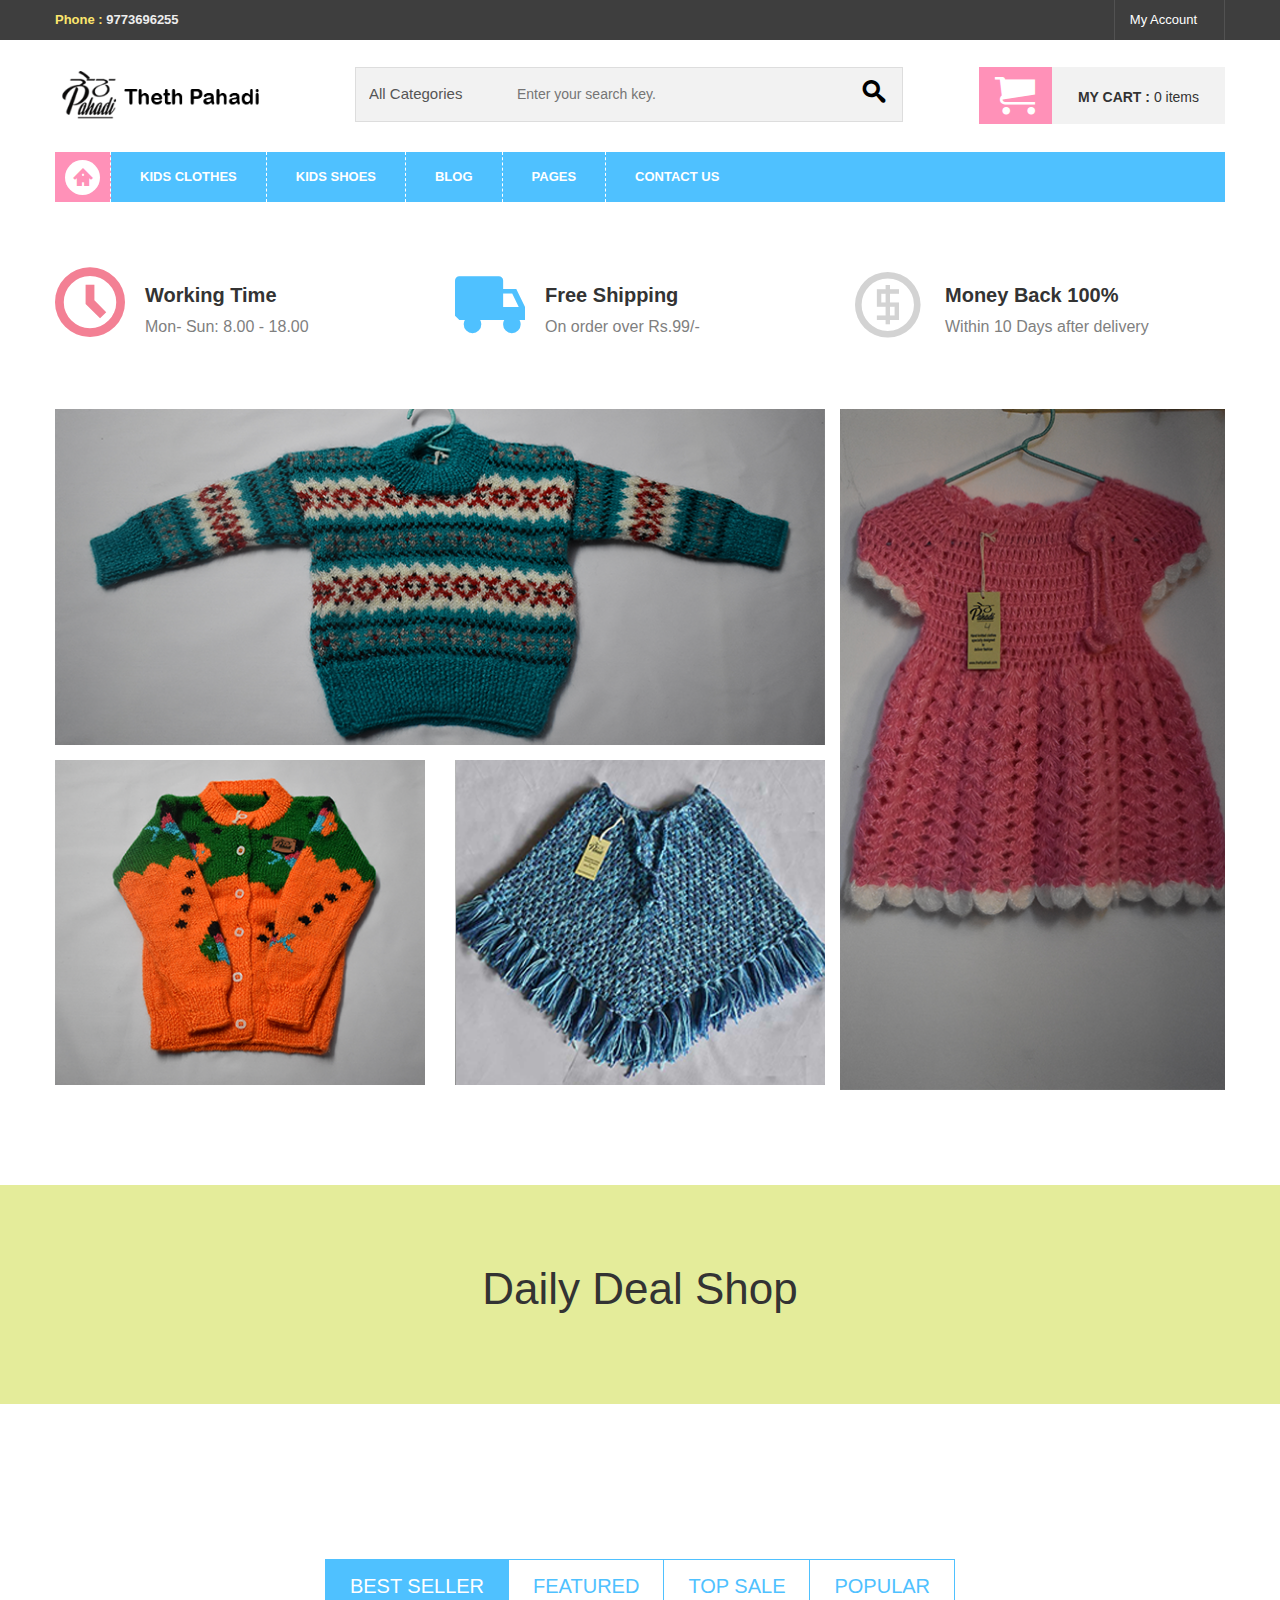
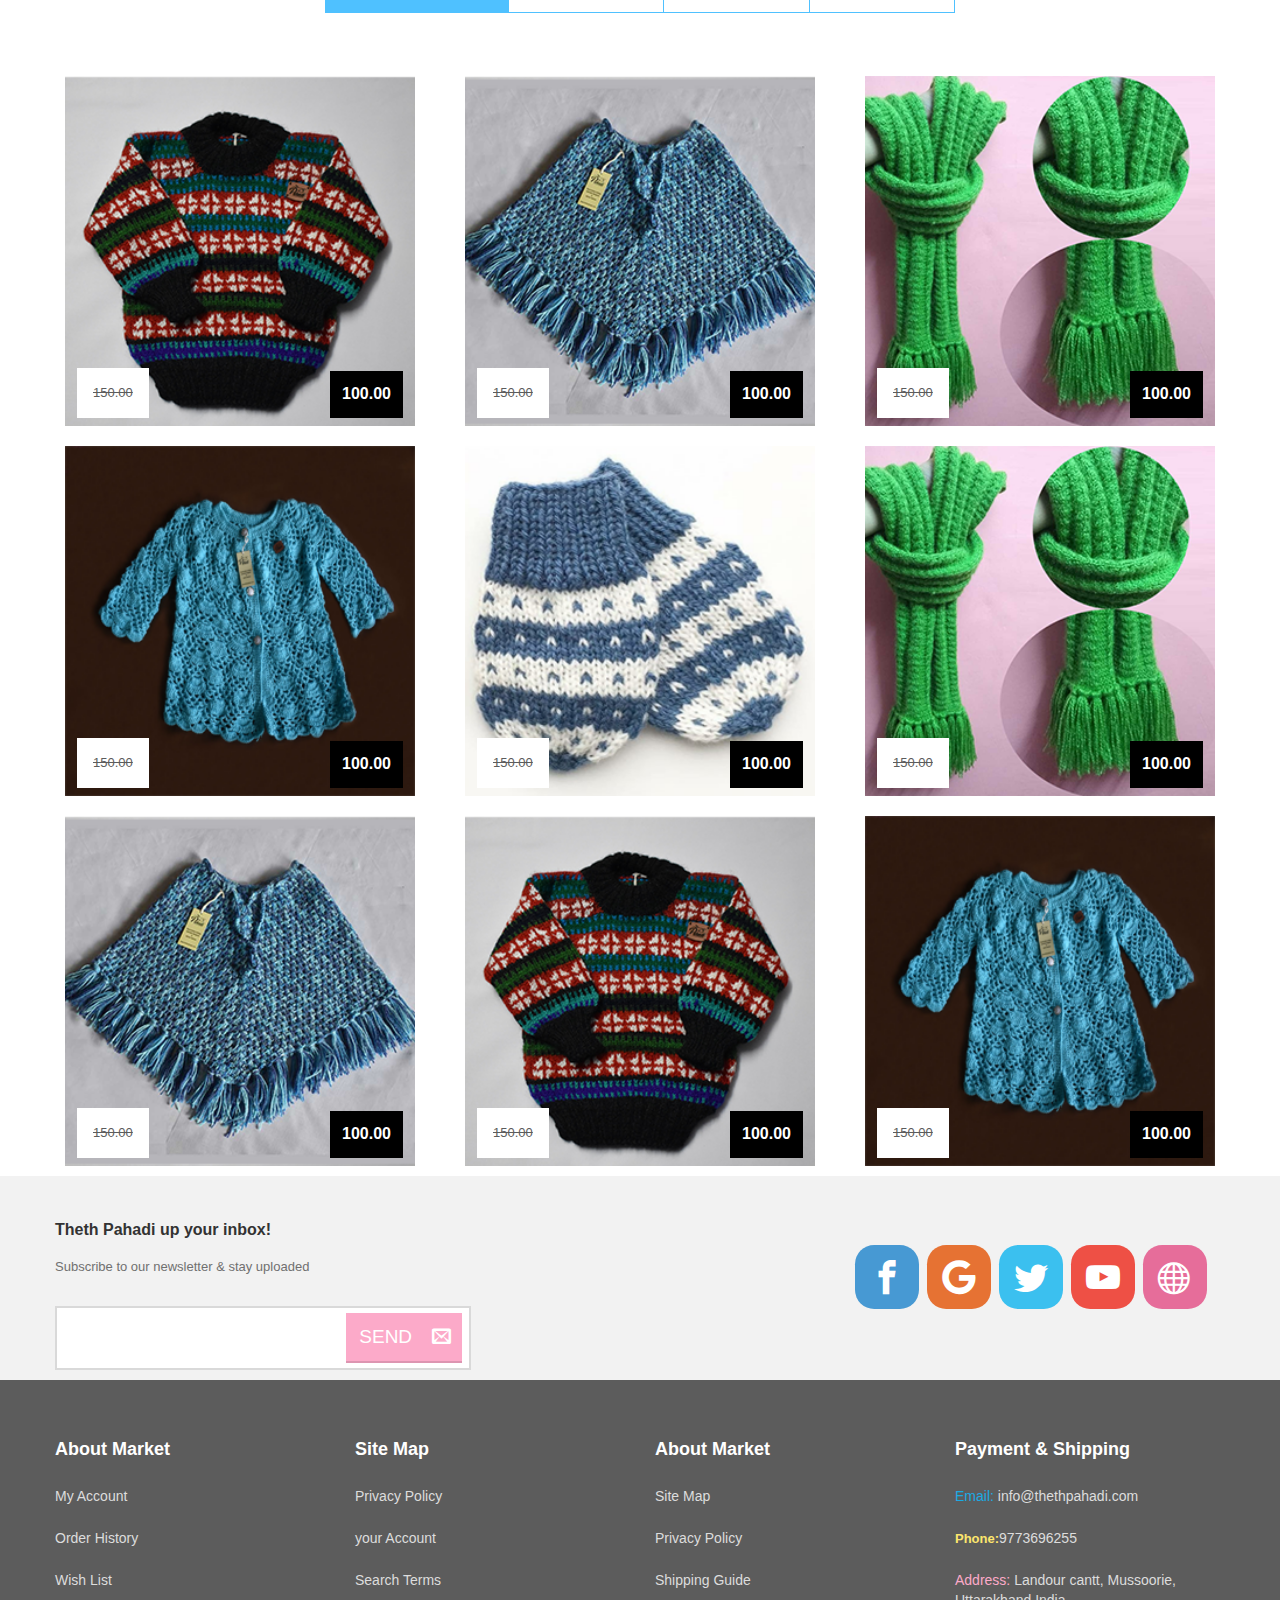
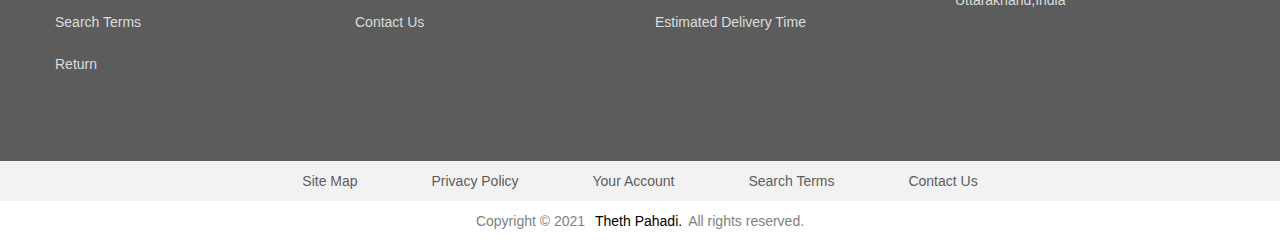
==== index.html @ 9108ce5d "initial commit" ====
<html>
<head>
	<title>Theth pahadi</title>
	<meta name="viewport" content="width=device-width, initial-scale=1">
	<link rel="icon" 
     type="image/png" 
     href="Images/logo1.png">
	<link rel="stylesheet" href="SCSS/animate.css">	
	<link rel="stylesheet" href="SCSS/bootstrap.min.css">	
	<link rel="stylesheet" href="SCSS/main.css">	
	<link rel="stylesheet" href="SCSS/meanmenu.min.css">
	<link rel="stylesheet" href="SCSS/nivo-slider.css">	
	<link rel="stylesheet" href="SCSS/normalize.css">
	<link rel="stylesheet" href="SCSS/owl.carousel.css">
	<link rel="stylesheet" href="SCSS/owl.theme.css">	
	<link rel="stylesheet" href="SCSS/owl.transitions.css">
	<link rel="stylesheet" href="SCSS/preview.css">
	<link rel="stylesheet" href="SCSS/slick-theme.css">	
	<link rel="stylesheet" href="SCSS/slick.css">
	<link rel="stylesheet" href="SCSS/style-css.css">
	<link rel="stylesheet" href="SCSS/style.css">
	<link rel="preconnect" href="https://fonts.gstatic.com">	
	<link rel="stylesheet" href="SCSS/responsive.css">
</head>
<body>
	<section class="header-area">
		<!--HEADER TOP START-->
		 <div class="header-top">
			 <div class="container">
				 <div class="row">
					 <div class="col-xs-12 col-sm-6 col-md-6">
						 <div class="phone">phone :<span> 9773696255</span></div>
					 </div>
					 <div class="col-xs-12 col-sm-6 col-md-6">
						 <div class="top-bar-menu">
							 <ul>
								 <!--SINGLE MENU WITH DROPDOWN-->
								 <li class="last">
									 <a href="">My Account
									 <i class="fa fa-angle-down"></i></a>
									 <ul class="top-drop account">
										 <li><a href="">My Account</a></li>
										 <li><a href="">My Wishlist</a></li>
										 <li><a href="">My Cart</a></li>
										 <li><a href="">Checkout</a></li>
										 <li><a href="">Log In</a></li>
									 </ul>
								 </li>
								 <!--SINGLE MENU WITH DROPDOWN-->
							 </ul>
						 </div>
					 </div>
				 </div>
			 </div>
		 </div>
		 <!--HEADER BOTTOM END-->
		 <!--HEADER MIDDLE START-->
		 <div class="header-middle">
			 <div class="container">
				 <div class="row">
					 <div class="col-xs-12 col-sm-12 col-md-3">
						 <div class="logo">
							 <a href="index.html"><img src="Images/logo.png" style="height: 57px;" alt=""></a>
						 </div>
					 </div>
					 <div class=" col-sm-12 col-md-9 col-xs-12">
						 <div class=" categorys-product-search no-padding">
							 <form class="search-form-cat">
								 <div class="">
									 <select class="cat-search " name="catsearch">
										 <option value="">All Categories</option>
										 <option value="2">--Women</option>
										 <option value="3">---T-Shirts</option>
										 <option value="4">--Men</option>
										 <option value="5">----Shoose</option>
										 <option value="6">--Dress</option>
										 <option value="7">----Tops</option>
										 <option value="8">---Casual</option>
										 <option value="9">--Evening</option>
										 <option value="10">--Summer</option>
										 <option value="11">---sports</option>
									 </select>
									 <input type="text" placeholder="Enter your search key.">
									 <button type="submit" name="s" value="Search">
										<span class="icon-search"></span>
									 </button>									 
								 </div>
							 </form>
						 </div>
						 <div class="top-cart-wrapper no-padding">
							 <div class="cart-show-full">
								  <div class="cart-show">
									 <div class="cart-show-info">
										<a href="">
											 <span class="my-cart">my cart :</span>
											 <span>0 items</span> 
										 </a>  
									 </div>
									 <div class="cart-trigger">
									 	<div class="forScroll">
										 <div class="cart-drop">
											 <div class="sin-cart">
												 <div class="sin-cart-img">
													<img src="Images/final-image7.png" alt="">
												 </div>
												 <div class="sin-cart-detail">
													<h3><a href="">product name</a></h3>
													<span>599/-</span>
													<a href=""><i class="fa fa-times"></i></a>
												 </div>
											 </div>
											 <div class="sin-cart">
												 <div class="sin-cart-img">
													<img src="Images/final-image5.png" alt="">
												 </div>
												 <div class="sin-cart-detail">
													<h3><a href="">product name</a></h3>
													<span>599/-</span>
													<a href=""><i class="fa fa-times"></i></a>
												 </div>
											 </div>
										</div>
											 <div class="cart-total">
												 <span>sub total</span>
												 <span class="cart-amount">$ 250</span>
												 <span class="view-c"><a class="view-cart" href="cart.html">view cart</a></span>
											 </div>
										 </div>
									 </div>
								 </div>
								 <div class="cart-img">
									<span class="icon-cart"></span>
								 </div>
							 </div>
							
							 
						 </div>
					 </div>
				 </div>
			 </div>
		 </div>
		 <!--HEADER MIDDLE START-->
		 <!--MOBILE MENU START-->
		 <div class="container">
			<div class="row">
				<div class="col-xs-12 col-sm-12 col-md-12 ">
				   <div class="mobile-menu mean-container"><div class="mean-bar">
					   <a href="#nav" class="meanmenu-reveal" style="right: 0px; left: auto; text-align: center; text-indent: 0px; font-size: 18px;"><span></span><span></span><span></span></a><nav class="mean-nav">
						   <ul style="display: none;">
							   <li><a href="index.html">Home</a>
								   <ul style="display: block;">
									   <li><a href="index-2.html">Home page 2</a></li>
								   </ul>
							   <a class="mean-expand mean-clicked" href="#" style="font-size: 18px">-</a></li>
							   <li><a href="">Kids clothes</a>
								   <ul style="display: block;">
									   <li><a href="#">tops</a>
										   <ul style="display: none;">
											   <li><a href="#">casual shirt</a></li>
											   <li><a href="#">dress shirt</a></li>
											   <li><a href="#">sweaters</a></li>
											   <li><a href="#">fleece &amp; tees</a></li>
											   <li><a href="#">suits</a></li>
											   <li><a href="#">blazers</a></li>
										   </ul>
									   <a class="mean-expand" href="#" style="font-size: 18px">+</a></li>
									   <li><a href="#">bottems</a>
										   <ul style="display: none;">
											   <li><a href="#">chinos</a></li>
											   <li><a href="#">corduroy</a></li>
											   <li><a href="#">denim</a></li>
											   <li><a href="#">short</a></li>
											   <li><a href="#">swim</a></li>
										   </ul>
									   <a class="mean-expand" href="#" style="font-size: 18px">+</a></li>
									   <li><a href="#">headwears</a>
										   <ul style="display: none;">
											   <li><a href="#">jackets</a></li>
											   <li><a href="#">vests</a></li>
											   <li><a href="#">coats</a></li>
											   <li><a href="#">kids</a></li>
										   </ul>
									   <a class="mean-expand" href="#" style="font-size: 18px">+</a></li>
									   <li><a href="#">outwears</a>
										   <ul style="display: none;">
											   <li><a href="#">jackets</a></li>
											   <li><a href="#">vests</a></li>
											   <li><a href="#">coats</a></li>
											   <li><a href="#">kids</a></li>
										   </ul>
									   <a class="mean-expand" href="#" style="font-size: 18px">+</a></li>
								   </ul>
							   <a class="mean-expand mean-clicked" href="#" style="font-size: 18px">-</a></li>
							   <li><a href="shop.html">Kids shoes</a>
								   <ul style="display: none;">
									   <li><a href="">tops</a>
										   <ul style="display: none;">
											   <li><a href="#">suits</a></li>
											   <li><a href="#">blazers</a></li>
										   </ul>
									   <a class="mean-expand" href="#" style="font-size: 18px">+</a></li>
									   <li><a href="">bottems</a>
										   <ul style="display: none;">
											   <li><a href="#">chinos</a></li>
											   <li><a href="#">swim</a></li>
										   </ul>
									   <a class="mean-expand" href="#" style="font-size: 18px">+</a></li>
									   <li><a href="">headwears</a>
										   <ul style="display: none;">
											   <li><a href="#">jackets</a></li>
											   <li><a href="#">vests</a></li>
										   </ul>
									   <a class="mean-expand" href="#" style="font-size: 18px">+</a></li>
									   <li><a href="">outwears</a>
										   <ul style="display: none;">
											   <li><a href="#">coats</a></li>
											   <li><a href="#">kids</a></li>
										   </ul>
									   <a class="mean-expand" href="#" style="font-size: 18px">+</a></li>
								   </ul>
							   <a class="mean-expand" href="#" style="font-size: 18px">+</a></li>
							   <li><a href="shop.html">shop</a>
								   <ul style="display: none;">
									   <li><a href="shop.html">shop grid view</a></li>
									   <li><a href="shop-list.html">shop List View</a></li>
									   <li><a href="product.html">product page</a></li>
									   <li><a href="cart.html">Shopping Cart</a></li>
									   <li><a href="checkout.html">checkout</a></li>
								   </ul>
							   <a class="mean-expand" href="#" style="font-size: 18px">+</a></li>
							   <li><a href="blog.html">blog</a>
								   <ul style="display: none;">
									   <li><a href="blog-right-sidebar.html">blog right sidebar</a></li>
									   <li><a href="single-post.html">single post</a></li>
								   </ul>
							   <a class="mean-expand" href="#" style="font-size: 18px">+</a></li>
							   <li><a href="#">pages</a>
								   <ul style="display: none;">
									   <li><a href="shop.html">shop grid view</a></li>
									   <li><a href="shop-list.html">shop List View</a></li>
									   <li><a href="product.html">product page</a></li>
									   <li><a href="cart.html">Shopping Cart</a></li>
									   <li><a href="checkout.html">checkout</a></li>
									   <li><a href="contact.html">contact</a></li>
									   <li><a href="blog.html">blog</a></li>
									   <li><a href="blog-right-sidebar.html">blog right sidebar</a></li>
									   <li><a href="single-post.html">single post</a></li>
									   <li><a href="wishlist.html">wishlist</a></li>
								   </ul>
							   <a class="mean-expand" href="#" style="font-size: 18px">+</a></li>
							   <li class="mean-last"><a href="Contact.html">contact us</a></li>
						   </ul>
					   </nav></div>
					   <div class="mean-push"></div><nav class="mobile-menu-start" style="display: none;">
						   <ul>
							   <li><a href="index.html">Home</a>
								   <ul>
									   <li><a href="index-2.html">Home page 2</a></li>
								   </ul>
							   </li>
							   <li><a href="">Kids clothes</a>
								   <ul>
									   <li><a href="#">tops</a>
										   <ul>
											   <li><a href="#">casual shirt</a></li>
											   <li><a href="#">dress shirt</a></li>
											   <li><a href="#">sweaters</a></li>
											   <li><a href="#">fleece &amp; tees</a></li>
											   <li><a href="#">suits</a></li>
											   <li><a href="#">blazers</a></li>
										   </ul>
									   </li>
									   <li><a href="#">bottems</a>
										   <ul>
											   <li><a href="#">chinos</a></li>
											   <li><a href="#">corduroy</a></li>
											   <li><a href="#">denim</a></li>
											   <li><a href="#">short</a></li>
											   <li><a href="#">swim</a></li>
										   </ul>
									   </li>
									   <li><a href="#">headwears</a>
										   <ul>
											   <li><a href="#">jackets</a></li>
											   <li><a href="#">vests</a></li>
											   <li><a href="#">coats</a></li>
											   <li><a href="#">kids</a></li>
										   </ul>
									   </li>
									   <li><a href="#">outwears</a>
										   <ul>
											   <li><a href="#">jackets</a></li>
											   <li><a href="#">vests</a></li>
											   <li><a href="#">coats</a></li>
											   <li><a href="#">kids</a></li>
										   </ul>
									   </li>
								   </ul>
							   </li>
							   <li><a href="shop.html">Kids shoes</a>
								   <ul>
									   <li><a href="">tops</a>
										   <ul>
											   <li><a href="#">suits</a></li>
											   <li><a href="#">blazers</a></li>
										   </ul>
									   </li>
									   <li><a href="">bottems</a>
										   <ul>
											   <li><a href="#">chinos</a></li>
											   <li><a href="#">swim</a></li>
										   </ul>
									   </li>
									   <li><a href="">headwears</a>
										   <ul>
											   <li><a href="#">jackets</a></li>
											   <li><a href="#">vests</a></li>
										   </ul>
									   </li>
									   <li><a href="">outwears</a>
										   <ul>
											   <li><a href="#">coats</a></li>
											   <li><a href="#">kids</a></li>
										   </ul>
									   </li>
								   </ul>
							   </li>
							   <li><a href="shop.html">shop</a>
								   <ul>
									   <li><a href="shop.html">shop grid view</a></li>
									   <li><a href="shop-list.html">shop List View</a></li>
									   <li><a href="product.html">product page</a></li>
									   <li><a href="cart.html">Shopping Cart</a></li>
									   <li><a href="checkout.html">checkout</a></li>
								   </ul>
							   </li>
							   <li><a href="blog.html">blog</a>
								   <ul>
									   <li><a href="blog-right-sidebar.html">blog right sidebar</a></li>
									   <li><a href="single-post.html">single post</a></li>
								   </ul>
							   </li>
							   <li><a href="#">pages</a>
								   <ul>
									   <li><a href="shop.html">shop grid view</a></li>
									   <li><a href="shop-list.html">shop List View</a></li>
									   <li><a href="product.html">product page</a></li>
									   <li><a href="cart.html">Shopping Cart</a></li>
									   <li><a href="checkout.html">checkout</a></li>
									   <li><a href="contact.html">contact</a></li>
									   <li><a href="blog.html">blog</a></li>
									   <li><a href="blog-right-sidebar.html">blog right sidebar</a></li>
									   <li><a href="single-post.html">single post</a></li>
									   <li><a href="wishlist.html">wishlist</a></li>
								   </ul>
							   </li>
							   <li><a href="Contact.html">contact us</a></li>
						   </ul>
					   </nav>
				   </div>
			   </div>
			</div>
	   </div>
		 <!--MOBILE MENU END-->
		 <!--HEADER BOTTOM AREA START-->
		 <div class="header-bottom-area">
			 <div class="container">
				<div class="row">
					 <div class="col-md-12">
						 <!--MAIN MENU START-->
						 <div class="main-menu">
							 <nav>
								 <ul>
									<li class="home-icon"><a href="#"><span class="icon-home2"></span></i></a>
										 <ul class="sub-menu">
											 <li><a href="index.html">Home 1</a></li>
											 <li><a href="index-2.html">Home 2</a></li>
										 </ul>
									 </li>
									 <li><a href="shop.html">Kids clothes </a>
										  <div class="mega-menu">
											<div class="mega-menu-top">
												 <div class="mega-catagory">
													 <h4><a href="#">tops</a></h4>
													 <a href="shop.html">casual shirt</a>
													 <a href="shop.html">dress shirt</a>
													 <a href="shop.html">sweaters</a>
													 <a href="shop.html">fleece &amp; tees</a>
													 <a href="shop.html">suits</a>
													 <a href="shop.html">blazers</a>
												 </div>
												 <div class="mega-catagory">
													 <h4><a href="">bottems</a></h4>
													 <a href="shop.html">chinos</a>
													 <a href="shop.html">corduroy</a>
													 <a href="shop.html">denim</a>
													 <a href="shop.html">short</a>
													 <a href="shop.html">swim</a>
												 </div>
												 <div class="mega-catagory">
													 <h4><a href="shop.html">headwears</a></h4>
													 <a href="shop.html">jackets</a>
													 <a href="product.html">vests</a>
													 <a href="product.html">coats</a>
													 <a href="product.html">kids</a>
												 </div>
												 <div class="mega-catagory">
													 <h4><a href="#">outwears</a></h4>
													 <a href="product.html">coats</a>
													 <a href="product.html">jackets</a>
													 <a href="product.html">kids</a>
													 <a href="product.html">jeans</a>
												 </div>
											 </div>
										 </div>
									 </li>
									 <li><a href="shop.html">Kids shoes </a>
										 <div class="mega-menu">
											<div class="mega-menu-top">
												<div class="mega-catagory">
												 <h4><a href="#">tops</a></h4>
												 <a href="shop.html">bootes bags</a>
												 <a href="shop.html">blazers</a>
											 </div>
												 <div class="mega-catagory">
													 <h4><a href="">bottems</a></h4>
													 <a href="product.html">coats</a>
													 <a href="shop.html">t-shirts</a>
												 </div>
												 <div class="mega-catagory">
													 <h4><a href="product.html">headwears</a></h4>
													 <a href="product.html">bands</a>
													 <a href="product.html">furniture</a>
												 </div>
												 <div class="mega-catagory">
													 <h4><a href="#">bands</a></h4>
													 <a href="product.html">furniture</a>
													 <a href="shop.html">lifestyle</a>
												 </div>
											</div>
										 </div>
									 </li>
									 <li><a href="blog.html">blog</a>
										 <ul class="sub-menu">
											 <li><a href="blog-right-sidebar.html">blog right sidebar</a></li>
											 <li><a href="single-post.html">single post</a></li>
										 </ul>
									 </li>
									 <li><a href="">pages</a>
										 <ul class="sub-menu">
											 <li><a href="shop.html">shop grid</a></li>
											 <li><a href="shop-list.html">shop list</a></li>
											 <li><a href="product.html">single product</a></li>
											 <li><a href="cart.html">cart</a></li>
											 <li><a href="checkout.html">checkout</a></li>
											 <li><a href="contact.html">contact us</a></li>
											 <li><a href="blog.html">blog</a></li>
											 <li><a href="blog-right-sidebar.html">blog right sidebar</a></li>
											 <li><a href="single-post.html">single post</a></li>
											 <li><a href="wishlist.html">wishlist</a></li>
										 </ul>
									 </li>
									 <li><a href="contact.html">Contact Us</a> </li>
								 </ul>
							 </nav>
						 </div>
						<!--MAIN MENU END-->
					 </div>  
				</div>
			 </div>
		 </div>
		 <!--HEADER BOTTOM AREA END-->
	 </section>

	 <!--SLIDER AREA START-->
	<div id="main-slider" class="owl-carousel owl-theme">
				<div class="item">
					<div class="nivo-caption" style="display: block;">
						<div class="slider-progress"></div>
						<div class="slider-content t-lft s-tb slider-1">
							<div class="title-container s-tb-c title-compress">
								<h1 class="title1"><span>offering exclusive</span></h1>
								<h2 class="title2"><span>and unique items for your kids</span></h2>
								<!-- <h3><span class="slider-animation"><a href="">shop now</a></span></h3> -->
							</div>
						</div>	
					</div>
				<img src="Images/demo-5.jpg" alt="The Last of us"></div>
				<div class="item">
					<div class="nivo-caption" style="display: block;">
						<div class="slider-progress"></div>
						<div class="slider-content t-lft s-tb slider-1">
							<div class="title-container s-tb-c title-compress">
								<h1 class="title1"><span>offering exclusive</span></h1>
								<h2 class="title2"><span>and unique items for your kids</span></h2>
								<!-- <h3><span class="slider-animation"><a href="">shop now</a></span></h3> -->
							</div>
						</div>	
					</div>
				<img src="Images/demo-6.jpg" alt="GTA V"></div>
				<div class="item">
					<div class="nivo-caption" style="display: block;">
						<div class="slider-progress"></div>
						<div class="slider-content t-lft s-tb slider-1">
							<div class="title-container s-tb-c title-compress">
								<h1 class="title1"><span>offering exclusive</span></h1>
								<h2 class="title2"><span>and unique items for your kids</span></h2>
								<!-- <h3><span class="slider-animation"><a href="">shop now</a></span></h3> -->
							</div>
						</div>	
					</div>
				<img src="Images/demo-7.jpg" alt="Mirror Edge"></div>
				<div class="item">
					<div class="nivo-caption" style="display: block;">
						<div class="slider-progress"></div>
						<div class="slider-content t-lft s-tb slider-1">
							<div class="title-container s-tb-c title-compress">
								<h1 class="title1"><span>offering exclusive</span></h1>
								<h2 class="title2"><span>and unique items for your kids</span></h2>
								<!-- <h3><span class="slider-animation"><a href="">shop now</a></span></h3> -->
							</div>
						</div>	
					</div>
				<img src="Images/demo-5.jpg" alt="The Last of us"></div>
				<div class="item">
					<div class="nivo-caption" style="display: block;">
						<div class="slider-progress"></div>
						<div class="slider-content t-lft s-tb slider-1">
							<div class="title-container s-tb-c title-compress">
								<h1 class="title1"><span>offering exclusive</span></h1>
								<h2 class="title2"><span>and unique items for your kids</span></h2>
								<!-- <h3><span class="slider-animation"><a href="">shop now</a></span></h3> -->
							</div>
						</div>	
					</div>
				<img src="Images/demo-6.jpg" alt="GTA V"></div>
				<div class="item">
					<div class="nivo-caption" style="display: block;">
						<div class="slider-progress"></div>
						<div class="slider-content t-lft s-tb slider-1">
							<div class="title-container s-tb-c title-compress">
								<h1 class="title1"><span>offering exclusive</span></h1>
								<h2 class="title2"><span>and unique items for your kids</span></h2>
								<!-- <h3><span class="slider-animation"><a href="">shop now</a></span></h3> -->
							</div>
						</div>	
					</div>
				<img src="Images/demo-7.jpg" alt="Mirror Edge"></div>
	</div>

	<!-- SLIDER AREA END -->
	<!-- SERVICE AREA START -->
	<div class="service-area-start">
		<div class="container">
			<div class="row">
				<div class="col-sm-4 col-md-4">
				<div class="single-service">
					<div class="ser-icon">
						<span class="icon-clock"></span>
					</div>
					<div class="service-info">
					   <h3>Working Time</h3>
						<span>Mon- Sun: 8.00 - 18.00 </span>
					</div>
				</div>
			</div>
				<div class="col-sm-4 col-md-4">
				<div class="single-service">
					<div class="ser-icon">
						<span class="icon-truck"></span> 
					</div>
					<div class="service-info">
					   <h3>Free Shipping</h3>
						<span>On order over Rs.99/-</span>
					</div>
				</div>
			</div>
				<div class="col-sm-4 col-md-4">
				<div class="single-service">
					<div class="ser-icon">
						<span class="icon-coin-dollar"></span>  
					</div>
					<div class="service-info">
					   <h3>Money Back 100%</h3>
						<span>Within 10 Days after delivery</span>
					</div>
				</div>
			</div>
			</div>
		</div>
	</div>
	<!-- SERVICE AREA END -->
	<!-- BANNER TOP AREA START -->
	<div class="banner-area">
		<div class="container">
		   <div class="row">
			   <div class="col-md-8">
				   <div class="single-banner">
						<div class="overlay"></div>
						<p>
							<a href="#"><img alt="" src="Images/finale-image1.png"></a>
						</p>
						<h2>Kids Sweater</h2>
					</div>
				   <div class="row">
				   <div class="col-sm-6 col-md-6">
					   <div class="single-banner">
							<div class="overlay"></div>
							<p>
								<a href="#"><img alt="" src="Images/final-image3.png"></a>
							</p>
							<h2> Sweater</h2>
						</div>
				   </div>
				   <div class="col-sm-6 col-md-6 ">
					   <div class="single-banner">
							<div class="overlay"></div>
							<p>
								<a href="#"><img alt="" src="Images/final-image10.png"></a>
							</p>
							<h2>Ponchu</h2>
						</div>
				   </div>
				   </div>
			   </div>
			   <div class="col-sm-12 col-md-4 no-pad-left">
				  <div class="single-banner hidden-xs hidden-sm">
						<div class="overlay"></div>
						<p>
							<a href="#"><img alt="" src="Images/final-image2.png"></a>
						</p>
						<h2> Frock</h2>
					</div>
				</div>
		   </div>
		</div>
	</div>
	<!-- BANNER TOP AREA END-->
	<!-- DAILY DEAL AREA START -->
	<div class="carousel-color">
		<h1>Daily Deal Shop</h1>	
		<div class="container">
			<div id="owl-example" class="owl-carousel">
					<div> <div class="owl-item" style="width: 257px;"><div class="sin-pro-a">
						<div class="pro-img-a">
							<a href="#"><img src="Images/final-image8.png" alt=""></a>
						</div> 
						<div class="pro-info-a">
							<p class="price-box">
							<span class="old-price">
								150.00
							</span>
							<span class="new-price">
								100.00
							</span>
							</p>
							<div class="rating">
								<span class="icon-star-full"></span>
								<span class="icon-star-full"></span>
								<span class="icon-star-full"></span>
								<span class="icon-star-full"></span>
								<span class="icon-star-empty"></span>
							</div>
							<h2 class="product-name"><a href="">sweater</a></h2>
							<div class="actions">
								<span class="add-to-cart">
									<a title="" data-toggle="tooltip" href="#" data-original-title="Add to cart">
										<span class="icon-cart"></span>
									</a>
								</span>
								<span class="new-pro-wish">
									<a title="" data-toggle="tooltip" href="#" data-original-title="Add to wishlist"><span class="icon-heart"></span></a>
								</span>
								<span class="new-pro-compaire">
									<a title="" data-toggle="tooltip" href="#" data-original-title="Add to compare"><span class="icon-stats-bars"></span></a>
								</span>
							</div>
						</div> 
					</div></div> </div>
					<div> <div class="owl-item" style="width: 257px;"><div class="sin-pro-a">
						<div class="pro-img-a">
							<a href="#"><img src="Images/final-image6.png" alt=""></a>
						</div> 
						<div class="pro-info-a">
							<p class="price-box">
							<span class="old-price">
								150.00
							</span>
							<span class="new-price">
								100.00
							</span>
							</p>
							<div class="rating">
								<span class="icon-star-full"></span>
								<span class="icon-star-full"></span>
								<span class="icon-star-full"></span>
								<span class="icon-star-full"></span>
								<span class="icon-star-empty"></span>
							</div>
							<h2 class="product-name"><a href="">Ponchu</a></h2>
							<div class="actions">
								<span class="add-to-cart">
									<a title="" data-toggle="tooltip" href="#" data-original-title="Add to cart">
										<span class="icon-cart"></span></i>
									</a>
								</span>
								<span class="new-pro-wish">
									<a title="" data-toggle="tooltip" href="#" data-original-title="Add to wishlist"><span class="icon-heart"></span></a>
								</span>
								<span class="new-pro-compaire">
									<a title="" data-toggle="tooltip" href="#" data-original-title="Add to compare"><span class="icon-stats-bars"></span></a>
								</span>
							</div>
						</div> 
					</div></div> </div>
					<div> <div class="owl-item" style="width: 257px;"><div class="sin-pro-a">
						<div class="pro-img-a">
							<a href="#"><img src="Images/final-image5.png" alt=""></a>
						</div> 
						<div class="pro-info-a">
							<p class="price-box">
							<span class="old-price">
								150.00
							</span>
							<span class="new-price">
								100.00
							</span>
							</p>
							<div class="rating">
								<span class="icon-star-full"></span>
								<span class="icon-star-full"></span>
								<span class="icon-star-full"></span>
								<span class="icon-star-full"></span>
								<span class="icon-star-empty"></span>
							</div>
							<h2 class="product-name"><a href="">there Child car</a></h2>
							<div class="actions">
								<span class="add-to-cart">
									<a title="" data-toggle="tooltip" href="#" data-original-title="Add to cart">
										<span class="icon-cart"></span></i>
									</a>
								</span>
								<span class="new-pro-wish">
									<a title="" data-toggle="tooltip" href="#" data-original-title="Add to wishlist"><span class="icon-heart"></span></a>
								</span>
								<span class="new-pro-compaire">
									<a title="" data-toggle="tooltip" href="#" data-original-title="Add to compare"><span class="icon-stats-bars"></span></a>
								</span>
							</div>
						</div> 
					</div></div> </div>
					<div> <div class="owl-item" style="width: 257px;"><div class="sin-pro-a">
						<div class="pro-img-a">
							<a href="#"><img src="Images/final-image9.png" alt=""></a>
						</div> 
						<div class="pro-info-a">
							<p class="price-box">
							<span class="old-price">
								150.00
							</span>
							<span class="new-price">
								100.00
							</span>
							</p>
							<div class="rating">
								<span class="icon-star-full"></span>
								<span class="icon-star-full"></span>
								<span class="icon-star-full"></span>
								<span class="icon-star-full"></span>
								<span class="icon-star-empty"></span>
							</div>
							<h2 class="product-name"><a href="">socks</a></h2>
							<div class="actions">
								<span class="add-to-cart">
									<a title="" data-toggle="tooltip" href="#" data-original-title="Add to cart">
										<span class="icon-cart"></span>
									</a>
								</span>
								<span class="new-pro-wish">
									<a title="" data-toggle="tooltip" href="#" data-original-title="Add to wishlist"><span class="icon-heart"></span></a>
								</span>
								<span class="new-pro-compaire">
									<a title="" data-toggle="tooltip" href="#" data-original-title="Add to compare"><span class="icon-stats-bars"></span></a>
								</span>
							</div>
						</div> 
					</div></div></div>
					<div> <div class="owl-item" style="width: 257px;"><div class="sin-pro-a">
						<div class="pro-img-a">
							<a href="#"><img src="Images/final-image6.png" alt=""></a>
						</div> 
						<div class="pro-info-a">
							<p class="price-box">
							<span class="old-price">
								150.00
							</span>
							<span class="new-price">
								100.00
							</span>
							</p>
							<div class="rating">
								<span class="icon-star-full"></span>
								<span class="icon-star-full"></span>
								<span class="icon-star-full"></span>
								<span class="icon-star-full"></span>
								<span class="icon-star-empty"></span>
							</div>
							<h2 class="product-name"><a href="">ponchu</a></h2>
							<div class="actions">
								<span class="add-to-cart">
									<a title="" data-toggle="tooltip" href="#" data-original-title="Add to cart">
										<span class="icon-cart"></span>
									</a>
								</span>
								<span class="new-pro-wish">
									<a title="" data-toggle="tooltip" href="#" data-original-title="Add to wishlist"><span class="icon-heart"></a>
								</span>
								<span class="new-pro-compaire">
									<a title="" data-toggle="tooltip" href="#" data-original-title="Add to compare"><span class="icon-stats-bars"></span></a>
								</span>
							</div>
						</div> 
					</div></div> </div>
					<div> <div class="owl-item" style="width: 257px;"><div class="sin-pro-a">
						<div class="pro-img-a">
							<a href="#"><img src="Images/final-image7.png" alt=""></a>
						</div> 
						<div class="pro-info-a">
							<p class="price-box">
							<span class="old-price">
								150.00
							</span>
							<span class="new-price">
								100.00
							</span>
							</p>
							<div class="rating">
								<span class="icon-star-full"></span>
								<span class="icon-star-full"></span>
								<span class="icon-star-full"></span>
								<span class="icon-star-full"></span>
								<span class="icon-star-empty"></span>
							</div>
							<h2 class="product-name"><a href="">mufflors</a></h2>
							<div class="actions">
								<span class="add-to-cart">
									<a title="" data-toggle="tooltip" href="#" data-original-title="Add to cart">
										<span class="icon-cart"></span>
									</a>
								</span>
								<span class="new-pro-wish">
									<a title="" data-toggle="tooltip" href="#" data-original-title="Add to wishlist"><span class="icon-heart"></span></a>
								</span>
								<span class="new-pro-compaire">
									<a title="" data-toggle="tooltip" href="#" data-original-title="Add to compare"><span class="icon-stats-bars"></span></a>
								</span>
							</div>
						</div> 
					</div></div> </div>
			</div>
		</div>
	</div>
	<!-- DAILY DEAL AREA END -->
	<!-- TAB AREA START -->
	<section class="tab-area">
		<div class="container">
			<div class="row">
			   <ul class="tab-button area-heading" role="tablist">
					<li role="presentation" class="active">
					<a href="#best" role="tab" data-toggle="tab">best seller</a>
					</li>
					<li role="presentation">
						<a href="#featured" role="tab" data-toggle="tab">featured</a>
					</li>
					<li role="presentation">
					<a href="#top" role="tab" data-toggle="tab">top sale</a>
					</li>
					<li role="presentation">
					<a href="#popular" role="tab" data-toggle="tab">popular</a>
					</li>
				</ul>
				 <div class="tab-top-contain tab-content">
					 <!--SINGLE TAB-->
					<div role="tabpanel" class="tab-pane active" id="best">
						<div class="col-sm-6 col-md-4">
							<div class="sin-pro-b">
								<div class="pro-img-b">
									<a href=""><img src="Images/final-image5.png" alt=""></a>
								</div>
								<div class="pro-title-b">
									<h2><a href="#">pleasure rationally</a></h2>
									<div class="rating">
										<span class="icon-star-full"></span>
										<span class="icon-star-full"></span>
										<span class="icon-star-full"></span>
										<span class="icon-star-full"></span>
										<span class="icon-star-empty"></span>
									</div>
								</div>
								<div class="price-box-b">
									<span class="old-price">
									   150.00
								   </span>
								   <span class="new-price">
									   100.00
								   </span>   
								</div>
								<div class="action-b">
									<div class="quick-view-b">
										<span class="icon-images"></span>
										<a href="">
											<span>quick view</span>
										</a>
									</div>
									<div class="add-cart-b">
									   <a href="">
										<span class="icon-cart"></span>
											<span>add to cart</span>
										</a>
									</div>
								</div>
							</div>
						</div>
						<div class="col-sm-6 col-md-4">
							<div class="sin-pro-b">
								<div class="pro-img-b">
									<a href=""><img src="Images/final-image6.png" alt=""></a>
								</div>
								<div class="pro-title-b">
									<h2><a href="#">pleasure rationally</a></h2>
									<div class="rating">
										<span class="icon-star-full"></span>
										<span class="icon-star-full"></span>
										<span class="icon-star-full"></span>
										<span class="icon-star-full"></span>
										<span class="icon-star-empty"></span>
									</div>
								</div>
								<div class="price-box-b">
									<span class="old-price">
									   150.00
								   </span>
								   <span class="new-price">
									   100.00
								   </span>   
								</div>
								<div class="action-b">
									<div class="quick-view-b">
										<span class="icon-images"></span>
										<a href="">
											<span>quick view</span>
										</a>
									</div>
									<div class="add-cart-b">
									   <a href="">
										<span class="icon-cart"></span>
											<span>add to cart</span>
										</a>
									</div>
								</div>
							</div>
						</div>
						<div class="col-sm-6 col-md-4">
							<div class="sin-pro-b">
								<div class="pro-img-b">
									<a href=""><img src="Images/final-image7.png" alt=""></a>
								</div>
								<div class="pro-title-b">
									<h2><a href="#">pleasure rationally</a></h2>
									<div class="rating">
										<span class="icon-star-full"></span>
										<span class="icon-star-full"></span>
										<span class="icon-star-full"></span>
										<span class="icon-star-full"></span>
										<span class="icon-star-empty"></span>
									</div>
								</div>
								<div class="price-box-b">
									<span class="old-price">
									   150.00
								   </span>
								   <span class="new-price">
									   100.00
								   </span>   
								</div>
								<div class="action-b">
									<div class="quick-view-b">
										<span class="icon-images"></span>
										<a href="">
											<span>quick view</span>
										</a>
									</div>
									<div class="add-cart-b">
									   <a href="">
										<span class="icon-cart"></span>
											<span>add to cart</span>
										</a>
									</div>
								</div>
							</div>
						</div>
						<div class="col-sm-6 col-md-4">
							<div class="sin-pro-b">
								<div class="pro-img-b">
									<a href=""><img src="Images/final-image8.png" alt=""></a>
								</div>
								<div class="pro-title-b">
									<h2><a href="#">pleasure rationally</a></h2>
									<div class="rating">
										<span class="icon-star-full"></span>
										<span class="icon-star-full"></span>
										<span class="icon-star-full"></span>
										<span class="icon-star-full"></span>
										<span class="icon-star-empty"></span>
									</div>
								</div>
								<div class="price-box-b">
									<span class="old-price">
									   150.00
								   </span>
								   <span class="new-price">
									   100.00
								   </span>   
								</div>
								<div class="action-b">
									<div class="quick-view-b">
										<span class="icon-images"></span>
										<a href="">
											<span>quick view</span>
										</a>
									</div>
									<div class="add-cart-b">
									   <a href="">
										<span class="icon-cart"></span>
											<span>add to cart</span>
										</a>
									</div>
								</div>
							</div>
						</div>
						<div class="col-sm-6 col-md-4">
							<div class="sin-pro-b">
								<div class="pro-img-b">
									<a href=""><img src="Images/final-image9.png" alt=""></a>
								</div>
								<div class="pro-title-b">
									<h2><a href="#">pleasure rationally</a></h2>
									<div class="rating">
										<span class="icon-star-full"></span>
										<span class="icon-star-full"></span>
										<span class="icon-star-full"></span>
										<span class="icon-star-full"></span>
										<span class="icon-star-empty"></span>
									</div>
								</div>
								<div class="price-box-b">
									<span class="old-price">
									   150.00
								   </span>
								   <span class="new-price">
									   100.00
								   </span>   
								</div>
								<div class="action-b">
									<div class="quick-view-b">
										<span class="icon-images"></span>
										<a href="">
											<span>quick view</span>
										</a>
									</div>
									<div class="add-cart-b">
									   <a href="">
										<span class="icon-cart"></span>
											<span>add to cart</span>
										</a>
									</div>
								</div>
							</div>
						</div>
						<div class="col-sm-6 col-md-4">
							<div class="sin-pro-b">
								<div class="pro-img-b">
									<a href=""><img src="Images/final-image7.png" alt=""></a>
								</div>
								<div class="pro-title-b">
									<h2><a href="#">pleasure rationally</a></h2>
									<div class="rating">
										<span class="icon-star-full"></span>
										<span class="icon-star-full"></span>
										<span class="icon-star-full"></span>
										<span class="icon-star-full"></span>
										<span class="icon-star-empty"></span>
									</div>
								</div>
								<div class="price-box-b">
									<span class="old-price">
									   150.00
								   </span>
								   <span class="new-price">
									   100.00
								   </span>   
								</div>
								<div class="action-b">
									<div class="quick-view-b">
										<span class="icon-images"></span>
										<a href="">
											<span>quick view</span>
										</a>
									</div>
									<div class="add-cart-b">
									   <a href="">
										<span class="icon-cart"></span>
											<span>add to cart</span>
										</a>
									</div>
								</div>
							</div>
						</div>
						<div class="col-sm-6 col-md-4">
							<div class="sin-pro-b">
								<div class="pro-img-b">
									<a href=""><img src="Images/final-image6.png" alt=""></a>
								</div>
								<div class="pro-title-b">
									<h2><a href="#">pleasure rationally</a></h2>
									<div class="rating">
										<span class="icon-star-full"></span>
										<span class="icon-star-full"></span>
										<span class="icon-star-full"></span>
										<span class="icon-star-full"></span>
										<span class="icon-star-empty"></span>
									</div>
								</div>
								<div class="price-box-b">
									<span class="old-price">
									   150.00
								   </span>
								   <span class="new-price">
									   100.00
								   </span>   
								</div>
								<div class="action-b">
									<div class="quick-view-b">
										<span class="icon-images"></span>
										<a href="">
											<span>quick view</span>
										</a>
									</div>
									<div class="add-cart-b">
									   <a href="">
										<span class="icon-cart"></span>
											<span>add to cart</span>
										</a>
									</div>
								</div>
							</div>
						</div>
						<div class="col-sm-6 col-md-4">
							<div class="sin-pro-b">
								<div class="pro-img-b">
									<a href=""><img src="Images/final-image5.png" alt=""></a>
								</div>
								<div class="pro-title-b">
									<h2><a href="#">pleasure rationally</a></h2>
									<div class="rating">
										<span class="icon-star-full"></span>
										<span class="icon-star-full"></span>
										<span class="icon-star-full"></span>
										<span class="icon-star-full"></span>
										<span class="icon-star-empty"></span>
									</div>
								</div>
								<div class="price-box-b">
									<span class="old-price">
									   150.00
								   </span>
								   <span class="new-price">
									   100.00
								   </span>   
								</div>
								<div class="action-b">
									<div class="quick-view-b">
										<span class="icon-images"></span>
										<a href="">
											<span>quick view</span>
										</a>
									</div>
									<div class="add-cart-b">
									   <a href="">
										<span class="icon-cart"></span>
											<span>add to cart</span>
										</a>
									</div>
								</div>
							</div>
						</div>
						<div class="col-sm-6 col-md-4">
							<div class="sin-pro-b">
								<div class="pro-img-b">
									<a href=""><img src="Images/final-image8.png" alt=""></a>
								</div>
								<div class="pro-title-b">
									<h2><a href="#">pleasure rationally</a></h2>
									<div class="rating">
										<span class="icon-star-full"></span>
										<span class="icon-star-full"></span>
										<span class="icon-star-full"></span>
										<span class="icon-star-full"></span>
										<span class="icon-star-empty"></span>
									</div>
								</div>
								<div class="price-box-b">
									<span class="old-price">
									   150.00
								   </span>
								   <span class="new-price">
									   100.00
								   </span>   
								</div>
								<div class="action-b">
									<div class="quick-view-b">
										<span class="icon-images"></span>
										<a href="">
											<span>quick view</span>
										</a>
									</div>
									<div class="add-cart-b">
									   <a href="">
										<span class="icon-cart"></span>
											<span>add to cart</span>
										</a>
									</div>
								</div>
							</div>
						</div>
	</section>
	<!-- TAB AREA END -->
	<!-- NEWS LETTER AREA START -->
	<section class="newsletter">
		<div class="container">
			<div class="row">
				<div class="col-md-6">
					<div class="newsletter-in">
						
						<div class="subscribe">
							<h3>Theth Pahadi up your inbox!</h3>
							<p>Subscribe to our newsletter & stay uploaded</p>                           
							<div class="mail-submit">
								<input type="text" name="usrname">
								<button value="submit" type="submit">
										<span>send</span>
										<span class="icon-envelop"></span>
								</button>
							</div>
						</div>
					</div>
				</div>
				<div class="col-md-6">
					<div class="social-link-area">
						<ul class="link-follow">
							<li class="first">
								<a href="#">
									<span class="icon-facebook"></span>
								</a>
							</li>
							<li>
								<a href="#">
									<span class="icon-google"></span>
								</a>
							</li>
							<li>
								<a href="#">
									<span class="icon-twitter"></span>
								</a>
							</li>
							<li>
								<a href="#">
									<span class="icon-youtube"></span>
								</a>
							</li>
							<li>
								<a href="#">
									<span class="icon-sphere"></span>
								</a>
							</li>
							
						</ul>
					</div>
				</div>
			</div>
		</div>
	</section>
	<!-- NEWS LETTER AREA END -->
	<!-- FOOTER AREA START -->
	<section class="footer-widget-area">
		<div class="container">
			<div class="row">
				<div class="col-sm-6 col-md-3">
					<div class="footer-wid-title">
						<h3>About Market</h3>
					</div>
					<div class="footer-wid-content ">
						<ul>
							<li><a href="#">My Account</a></li>
							<li><a href="#">Order History</a></li>
							<li><a href="#">Wish List</a></li>
							<li><a href="#">Search Terms</a></li>
							<li><a href="#">Return</a></li>
						</ul>
					</div>
				</div>
				<div class="col-sm-6 col-md-3">
					<div class="footer-wid-title">
						<h3>site map</h3>
					</div>
					<div class="footer-wid-content ">
						<ul>
							<li><a href="#">Privacy Policy</a></li>
							<li><a href="#">your Account</a></li>
							<li><a href="#"> Search Terms</a></li>
							<li><a href="#">Contact Us</a></li>
						</ul>
					</div>
				</div>
				<div class="col-sm-6 col-md-3">
					<div class="footer-wid-title">
						<h3>About Market</h3>
					</div>
					<div class="footer-wid-content ">
						<ul>
							<li><a href="#">Site Map</a></li>
							<li><a href="#">Privacy Policy</a></li>
							<li><a href="#">Shipping Guide</a></li>
							<li><a href="#">Estimated Delivery Time</a></li>
						</ul>
					</div>
				</div>
				<div class="col-sm-6 col-md-3">
					<div class="footer-wid-title">
						<h3>payment &amp; shipping</h3>
					</div>
					<div class="footer-wid-content ">
						<ul>
							<li class="capital"><span class="support">Email:</span> info@thethpahadi.com</li>
							<li><span class="phone">Phone:</span>9773696255</li>
							<li><span class="address">Address:</span> Landour cantt, Mussoorie, Uttarakhand,India</li>
						</ul>
					</div>
				</div>
			</div>
		</div>
	</section>
	<div class="footer-area">
		<div class="footer-menu-wrapper height">
			<div class="container">
				<div class="row">
					<div class="col-md-12">
						<nav>
							<ul class="footer-menu">
								<li><a href="">Site Map</a></li>
								<li><a href="">Privacy Policy</a></li>
								<li><a href="">Your Account</a></li>
								<li><a href="">Search Terms </a></li>
								<li><a href="">Contact Us</a></li>
								
							</ul>
						</nav>
					</div>
				</div>
			</div>
		</div>
		<div class="footer-bottom">
			<div class="container">
				<div class="row forCenter">
						<p>Copyright © 2021 <a href="">Theth Pahadi.</a>All rights reserved.</p>
				</div>
			</div>
		</div>
	  </div>
	<!-- FOOTER AREA END -->
	<script src="https://code.jquery.com/jquery-2.2.4.js" integrity="sha256-iT6Q9iMJYuQiMWNd9lDyBUStIq/8PuOW33aOqmvFpqI=" crossorigin="anonymous"></script>
<script src="Js/bootstrap.min.js"></script>
<script src="Js/jquery-price-slider.js"></script>
<script src="Js/jquery.countdown.min.js"></script>
<script src="Js/jquery.elevatezoom.js"></script>
<script src="Js/jquery.meanmenu.js"></script>
<script src="Js/jquery.nivo.slider.js"></script>
<script src="Js/jquery.scrollUp.min.js"></script>
<script src="Js/modernizr-2.8.3.min.js"></script>
<script src="Js/owl.carousel.min.js"></script>
<script src="Js/plugins.js"></script>
<script src="Js/slick.min.js"></script>
<script src="Js/slick.min.js"></script>
<script src="Js/wow.min.js"></script>
<script src="Js/jquery.nivo.slider.js" type="text/javascript"></script>
<script src="Js/home.js" type="text/javascript"></script>
	<script>
$(document).ready(function() {
 $("#owl-example").owlCarousel({
  
	navigation : true, // Show next and prev buttons
	navigationText: ["<span class='icon-arrow-left2'></span>","<span class='icon-arrow-right2'></span>"], 
	responsiveClass:true,
		responsive:{
			0:{
				items:1,
				nav:true
			},
			600:{
				items:3,
				nav:false
			},
			1000:{
				items:5,
				nav:true,
				loop:false
			}
		}
 });
		$("#main-slider").owlCarousel({
			navigation : true, // Show next and prev buttons
			navigationText: ["<span class='icon-arrow-left2'></span>","<span class='icon-arrow-right2'></span>"], 
			responsiveClass:true,
			navigation :true, // Show next and prev buttons
			slideSpeed : 300,
			paginationSpeed : 400,
			items: 1,

			responsive:{
			0:{
				items:1,
				nav:true
				
			},
			600:{
				items:1,
				nav:true
			},
			1000:{
				items:1,
				nav:true,
				loop:false
			}
		}
		});
        $(".meanmenu-reveal").click(function(){
			$(".mean-nav").slideToggle
			();
        });
 });
	  

</script>
</body>
</html>
---- SCSS/main.css ----
/*! HTML5 Boilerplate v5.2.0 | MIT License | https://html5boilerplate.com/ */

/*
 * What follows is the result of much research on cross-browser styling.
 * Credit left inline and big thanks to Nicolas Gallagher, Jonathan Neal,
 * Kroc Camen, and the H5BP dev community and team.
 */

/* ==========================================================================
   Base styles: opinionated defaults
   ========================================================================== */

html {
    color: #222;
    font-size: 1em;
    line-height: 1.4;
}

/*
 * Remove text-shadow in selection highlight:
 * https://twitter.com/miketaylr/status/12228805301
 *
 * These selection rule sets have to be separate.
 * Customize the background color to match your design.
 */

::-moz-selection {
    background: #b3d4fc;
    text-shadow: none;
}

::selection {
    background: #b3d4fc;
    text-shadow: none;
}

/*
 * A better looking default horizontal rule
 */

hr {
    display: block;
    height: 1px;
    border: 0;
    border-top: 1px solid #ccc;
    margin: 1em 0;
    padding: 0;
}

/*
 * Remove the gap between audio, canvas, iframes,
 * images, videos and the bottom of their containers:
 * https://github.com/h5bp/html5-boilerplate/issues/440
 */

audio,
canvas,
iframe,
img,
svg,
video {
    vertical-align: middle;
}

/*
 * Remove default fieldset styles.
 */

fieldset {
    border: 0;
    margin: 0;
    padding: 0;
}

/*
 * Allow only vertical resizing of textareas.
 */

textarea {
    resize: vertical;
}

/* ==========================================================================
   Browser Upgrade Prompt
   ========================================================================== */

.browserupgrade {
    margin: 0.2em 0;
    background: #ccc;
    color: #000;
    padding: 0.2em 0;
}

/* ==========================================================================
   Author's custom styles
   ========================================================================== */

















/* ==========================================================================
   Helper classes
   ========================================================================== */

/*
 * Hide visually and from screen readers:
 */

.hidden {
    display: none !important;
}

/*
 * Hide only visually, but have it available for screen readers:
 * http://snook.ca/archives/html_and_css/hiding-content-for-accessibility
 */

.visuallyhidden {
    border: 0;
    clip: rect(0 0 0 0);
    height: 1px;
    margin: -1px;
    overflow: hidden;
    padding: 0;
    position: absolute;
    width: 1px;
}

/*
 * Extends the .visuallyhidden class to allow the element
 * to be focusable when navigated to via the keyboard:
 * https://www.drupal.org/node/897638
 */

.visuallyhidden.focusable:active,
.visuallyhidden.focusable:focus {
    clip: auto;
    height: auto;
    margin: 0;
    overflow: visible;
    position: static;
    width: auto;
}

/*
 * Hide visually and from screen readers, but maintain layout
 */

.invisible {
    visibility: hidden;
}

/*
 * Clearfix: contain floats
 *
 * For modern browsers
 * 1. The space content is one way to avoid an Opera bug when the
 *    `contenteditable` attribute is included anywhere else in the document.
 *    Otherwise it causes space to appear at the top and bottom of elements
 *    that receive the `clearfix` class.
 * 2. The use of `table` rather than `block` is only necessary if using
 *    `:before` to contain the top-margins of child elements.
 */

.clearfix:before,
.clearfix:after {
    content: " "; /* 1 */
    display: table; /* 2 */
}

.clearfix:after {
    clear: both;
}

/* ==========================================================================
   EXAMPLE Media Queries for Responsive Design.
   These examples override the primary ('mobile first') styles.
   Modify as content requires.
   ========================================================================== */

@media only screen and (min-width: 35em) {
    /* Style adjustments for viewports that meet the condition */
}

@media print,
       (-webkit-min-device-pixel-ratio: 1.25),
       (min-resolution: 1.25dppx),
       (min-resolution: 120dpi) {
    /* Style adjustments for high resolution devices */
}

/* ==========================================================================
   Print styles.
   Inlined to avoid the additional HTTP request:
   http://www.phpied.com/delay-loading-your-print-css/
   ========================================================================== */

@media print {
    *,
    *:before,
    *:after {
        background: transparent !important;
        color: #000 !important; /* Black prints faster:
                                   http://www.sanbeiji.com/archives/953 */
        box-shadow: none !important;
        text-shadow: none !important;
    }

    a,
    a:visited {
        text-decoration: underline;
    }

    a[href]:after {
        content: " (" attr(href) ")";
    }

    abbr[title]:after {
        content: " (" attr(title) ")";
    }

    /*
     * Don't show links that are fragment identifiers,
     * or use the `javascript:` pseudo protocol
     */

    a[href^="#"]:after,
    a[href^="javascript:"]:after {
        content: "";
    }

    pre,
    blockquote {
        border: 1px solid #999;
        page-break-inside: avoid;
    }

    /*
     * Printing Tables:
     * http://css-discuss.incutio.com/wiki/Printing_Tables
     */

    thead {
        display: table-header-group;
    }

    tr,
    img {
        page-break-inside: avoid;
    }

    img {
        max-width: 100% !important;
    }

    p,
    h2,
    h3 {
        orphans: 3;
        widows: 3;
    }

    h2,
    h3 {
        page-break-after: avoid;
    }
}
---- SCSS/preview.css ----
/*
Skin Name: Nivo Slider Default Theme
Skin URI: http://nivo.dev7studios.com
Description: The default skin for the Nivo Slider.
Version: 1.3
Author: Gilbert Pellegrom
Author URI: http://dev7studios.com
Supports Thumbs: true
*/
/* -------------------------------------
preview-1 
---------------------------------------- */
.preview-1 .nivoSlider {
	position:relative;
	background: url(../img/loading.gif) no-repeat 50% 50%;
}
.preview-1 .nivoSlider img {
	position:absolute;
	top:0px;
	left:0px;
	display:none;
}
.preview-1 .nivoSlider a {
	border:0;
	display:block;
}

.preview-1 .nivo-controlNav {
	text-align: center;
	padding: 20px 0;
}
.preview-1 .nivo-controlNav a {
	display:inline-block;
	width:22px;
	height:22px;
	background:url(../img/bullets.png) no-repeat;
	text-indent:-9999px;
	border:0;
	margin: 0 2px;
}
.preview-1 .nivo-controlNav a.active {
	background-position:0 -22px;
}

.preview-1 .nivo-directionNav a {
	display:block;
	width:30px;
	height:30px;
	background:url(../img/arrows.png) no-repeat;
	text-indent:-9999px;
	border:0;
	opacity: 0;
	-webkit-transition: all 200ms ease-in-out;
    -moz-transition: all 200ms ease-in-out;
    -o-transition: all 200ms ease-in-out;
    transition: all 200ms ease-in-out;
}
.preview-1:hover .nivo-directionNav a { opacity: 1; }
.preview-1 a.nivo-nextNav {
	background-position:-30px 0;
	right:15px;
}
.preview-1 a.nivo-prevNav {
	left:15px;
}
.preview-1 .nivo-caption {
    font-family: Helvetica, Arial, sans-serif;
}
.preview-1 .nivo-caption a {
    color:#fff;
    border-bottom:1px dotted #fff;
}
.preview-1 .nivo-caption a:hover {
    color:#fff;
}

.preview-1 .nivo-controlNav.nivo-thumbs-enabled {
	width: 100%;
}
.preview-1 .nivo-controlNav.nivo-thumbs-enabled a {
	width: auto;
	height: auto;
	background: none;
	margin-bottom: 5px;
}
.preview-1 .nivo-controlNav.nivo-thumbs-enabled img {
	display: block;
	width: 120px;
	height: auto;
}
.preview-1 .nivo-controlNav {
    position: relative;
    z-index: 99999;
    bottom: 68px;
}
.preview-1 .nivo-controlNav a {
	border:5px solid #fff;
	display: inline-block;
	height:18px;
	margin: 0 5px;
	text-indent: -9999px;
	width:18px;
	line-height: 8px;
	background: #3c3c3c;
	cursor: pointer;
	position: relative;
	z-index: 9;
	border-radius: 100%;
	opacity: 0;
	z-index: -999;
}
.preview-1:hover .nivo-controlNav a{
  opacity: 1;
  z-index: 999999;
}
.preview-1 .nivo-controlNav a:hover, .preview-1 .nivo-controlNav a.active {
    background: #000;
    cursor: pointer;
}
/* -------------------------------------
preview-2
---------------------------------------- */
.preview-2 .nivoSlider:hover .nivo-directionNav a.nivo-prevNav {
  left: 15px;
}
.preview-2 .nivoSlider:hover .nivo-directionNav a.nivo-nextNav{
  right: 65px;
}
.preview-2 .nivoSlider .nivo-directionNav a.nivo-prevNav {
  left: -34px;
  font-size: 0;
}
.preview-2 .nivoSlider .nivo-directionNav a.nivo-nextNav {
  right: 16px;
    font-size: 0;
}
.preview-2 .nivo-directionNav a.nivo-prevNav:hover:before{
  background: #fff;
  color: #000;
}
.preview-2 .nivo-directionNav a.nivo-prevNav:before{
  background: rgba(0,0,0,0.25);
  content: "\f053";
  font: normal normal normal 14px/1 FontAwesome;
  color: #fff;
  cursor: pointer;
  font-size: 25px;
  font-weight: 400;
  height: 50px;
  line-height: 50px;
  margin: 0;
  position: absolute;
  text-align: center;
  top: 45%;
  transition: all 300ms ease-in 0s;
  width: 50px;
  z-index: 9;
}
.preview-2 .nivo-directionNav a.nivo-nextNav:hover:before{
  background:#fff;
  color: #000
}
.preview-2 .nivo-directionNav a.nivo-nextNav:before{
  background: rgba(0,0,0,0.25);
  content: "\f054";
  font: normal normal normal 14px/1 FontAwesome;
  color: #fff;
  cursor: pointer;
  font-size: 25px;
  font-weight: 400;
  height: 50px;
  line-height: 50px;
  margin: 0;
  position: absolute;
  text-align: center;
  top: 45%;
  transition: all 300ms ease-in 0s;
  width: 50px;
  z-index: 9;
}
.preview-2 .nivo-controlNav {
    position: relative;
    z-index: 99999;
    bottom: 68px;
}
.preview-2 .nivo-controlNav a {
	border:5px solid #fff;
	display: inline-block;
	height:18px;
	margin: 0 5px;
	text-indent: -9999px;
	width:18px;
	line-height: 8px;
	background: #3c3c3c;
	cursor: pointer;
	position: relative;
	z-index: 9;
	border-radius: 100%;
	opacity: 0;
	z-index: -999;
}
.preview-2:hover .nivo-controlNav a{
  opacity: 1;
  z-index: 999999;
}
.preview-2 .nivo-controlNav a:hover, .preview-2 .nivo-controlNav a.active {
    background: #000;
    cursor: pointer;
}
---- SCSS/style-css.css ----
/*-----------------------------------------------------------------------------------

    Template Name: FIORA 
    Template URI: http://bootexperts.com
    Description: This is html5 template
    Author: BootExperts
    Author URI: http://bootexperts.com
    Version: 1.0

-----------------------------------------------------------------------------------
    
    CSS INDEX
    ===================
	
    1. Theme Default CSS (body, link color, section etc)
	2. INDEX ONE
		2.1.HEADER TOP BAR
		2.2.HEADER MIDDLE AREA
		2.3.SERVICE AREA START
        2.4.BANNER AREA START
        2.5.HOT DEAL AREA
        2.6.TAB AREA START
        2.7.POPULAR POST AREA
        2.8.NEWS LETTER AREA
        2.9.SOCIAL AREA
        2.10.FOOTER WIDGET AREA
        2.11.FOOTER  AREA
    3. INDEX TWO
    4. SHOP PAGE
    5. PRODUCT PAGE 
    6. CART PAGE
	7. CHECKOUT PAGE
	8. CONTACT PAGE
	9. BLOG PAGE
   10. SINGLE POST
   11. WISHLIST
   12. NIVO SLIDER

-----------------------------------------------------------------------------------*/

/*----------------------------------------*/
/*  1.  Theme default CSS
/*----------------------------------------*/
.container{width: 1200px}
html, body {height: 100%;font-family: 'Nunito', sans-serif;}
.floatleft {float:left}
.floatright {float:right}
.alignleft {float:left;margin-right:15px;margin-bottom: 15px}
.alignright {float:right;margin-left:15px;margin-bottom: 15px}
.aligncenter {display:block;margin:0 auto 15px}
.no-pad-left{padding-left: 0px}
.no-pad-right{padding-right: 0px}
.no-padding{padding: 0px;}

a:focus {outline:0px solid}
img {max-width:100%;height:auto}
.fix {overflow:hidden}
p {margin:0 0 15px;}
h1, h2, h3, h4, h5, h6 {
  margin: 0 0 10px;
}
a {transition: all 0.3s ease 0s;text-decoration:none;}
a:hover {
  color: #fcaac9;
  text-decoration: none;
}
a:active, a:hover {
  outline: 0 none;
}
ul{
list-style: outside none none;
margin: 0;
padding: 0
}
.clear{clear:both}
body {}
 input:focus {outline: none;}


/*-----------------------------
 2. Index One  CSS
-------------------------------*/

/*----2.1.HEADER TOP BAR------*/
.header-top {
  background: #3e3e3e none repeat scroll 0 0;
}
.phone {
color: #fce66d;
font-size: 13px;
font-weight: bold;
text-transform: capitalize;
padding-top: 11px;
}
.phone span {
  color: #ededed;
  font-size: 13px;
}
.top-bar-menu ul li {
border-left: 1px solid #525252;
color: #fff;
display: inline-block;
font-size: 13px;
padding: 0 15px;
text-transform: capitalize;position: relative
}
.top-bar-menu ul li.last {
  border-right: 1px solid #525252;
}
.top-bar-menu{line-height: 40px;}
.top-bar-menu ul li a{color: #fff;
display: block;
margin-right: 2px;}
.top-drop {
list-style: outside none none;
opacity: 0;
padding-left: 0;
position: absolute;
right: 0;
top: 40px;
transition: all 400ms ease 0s;
visibility: hidden;
z-index: 9999999;
padding: 0px 16px;
background: #F5F5F5;
}
.top-bar-menu > ul {
  float: right;
}
.top-bar-menu i {
  margin-left: 10px;
}
.top-bar-menu ul li:hover .top-drop{opacity: 1;visibility: visible}
.top-bar-menu ul li .top-drop li {
 background-color: #f5f5f5;
color: #000;
height: 4opx;
padding-left: 15px;
padding-top: 0;
position: relative;
text-align: right;
width: 110px;
border: none;border-bottom: 1px solid #ddd;padding-right: 0px;
}
.quick-view-b .icon-images:before {
    font-size: 70px;
  line-height: 133px;
}
.top-bar-menu ul li .top-drop li a {
  color: #000;
}
.top-bar-menu ul li a:hover{color: #fcaac9}
.top-bar-menu ul li .top-drop li a:hover{color: #e03550}
select {
   -webkit-appearance: none;
   -moz-appearance: none;
   appearance: none;
}
select::-ms-expand { /* for IE 11 */
    display: none;
}
select {
-moz-appearance: none;
background: #F2F2F2 url("img/icon/caret.png") no-repeat scroll 92% center;
border: 0 solid #aaa;
border-radius: 2px;
color: #555;
cursor: pointer;
font-size: 15px;
overflow: hidden;
padding-bottom: 2px;
padding-left: 13px;
padding-top: 2px;
text-overflow: ellipsis;
white-space: nowrap;
width: 155px;
}
.categorys-product-search {
background: #f2f2f2 none repeat scroll 0 0;
border: 1px solid #dddddd;
float: left;
height: 55px;
width: 63%;
}
.categorys-product-search input {
  border: medium none;
  width: 62%;
    background: #F2F2F2;
}
.categorys-product-search button {
background: rgba(0, 0, 0, 0) none repeat scroll 0 0;
border: 0 solid;
color: #999999;
font-size: 22px;
padding-top: 9px;
position: relative;
top: 2px;
}
span.icon-search {
  color: black;
  font-weight: bold;
  line-height: 25px;
}
.categorys-product-search button:hover {
  color: #e03550;
}

/*----2.2.HEADER MIDDLE AREA------*/
.header-middle {
padding: 27px 0;
}
    /*-----cart area-------*/
.top-cart-wrapper {
float: right;
width: 35%;
position: relative;
}
.cart-show-img {
display: inline-block;
float: left;
height: 62px;
width: 62px;
}
.cart-show {
background: #F2F2F2 none repeat scroll 0 0;
display: inline-block;
float: right;
height: 57px;
}
.cart-show-info > a {
color: #333333;
display: block;
padding: 20px 26px 18px;
}
.cart-show-info > a:hover{color: #fff}
.cart-show:hover{background: #ff91b8}
.cart-show-info {
display: inline-block;
float: left;
overflow: hidden;
width: 100%;
}
.cart-img {
  background: #ff91b8;
  float: right;
  height: 57px;
  width: 73px;
  font-size: 40px;
  color: #fff;
  text-align: center;
  padding-top: 8px;
}
.forScroll {
    overflow: auto;
    max-height: 300px;
}
.sin-cart-img {
  display: inline-block;
  float: left;
}
.sin-cart-detail a {
color: #ffffff;
font-size: 14px;
text-transform: capitalize;
}
.sin-cart-detail a:hover{color: #FF91B8}
.sin-cart{
display: block;
overflow: hidden;
padding-bottom: 13px;
position: relative;
}
.sin-cart-detail {
display: inline-block;
padding-left: 26px;
color: #fff;
}

.cart-drop {
background: #8A8A8A none repeat scroll 0 0;
padding: 19px;
}
.sin-cart-detail img {
color: #000;
font-size: 15px;
position: absolute;
right: 11px;
top: 10px;
}
.sin-cart-img img {
  height: 44px;
}
.sin-cart-detail > span {font-size: 11px;}
.cart-total > span {
color: #fff;
font-size: 15px;
text-transform: uppercase;
font-weight: 300;
}
.cart-amount {float: right;}
.cart-total {
    border-top: 1px solid #ddd;
    padding: 10px 21px;
    background: #8a8a8a;
}
.view-c{display: block}
.view-cart {
    background: #4fc1ff none repeat scroll 0 0;
    color: #fff;
    display: inline-block;
    margin-top: 8px;
    padding: 10px 17px;
    font-weight: 600;
    width: 100%;
    text-align: center;
}
a.view-cart:hover{color: #fff}
.cart-trigger {
position: absolute;
right: 0;
top: 60px;
width: 92%;
opacity: 0;
transition: all 0.3s ease 0s;
visibility: hidden;
z-index: -555;
}
.my-cart {
font-weight: 600;
text-transform: uppercase;
}
.cart-show:hover .cart-trigger{opacity: 1;
top: 100%;
visibility: visible;
z-index: 99999999;}
/*-----------main menu--------------*/
nav {position: relative;}
.main-menu {
float: left;
background: #4FC1FF;
width: 100%;
}
.main-menu nav ul li a {
color: #ffffff;
display: block;
font-size: 13px;
font-weight: 600;
line-height: 50px;
padding: 0 19px;
text-transform: uppercase;
}
.main-menu nav ul li{
background: rgba(0, 0, 0, 0) none repeat scroll 0 0;
border-right: 1px dashed #fff;
padding: 0 10px;
float: left;
display: inline-block;position: relative;
}
.main-menu li:last-child {
  border: medium none;
}
.main-menu nav > ul > li:hover{background: #8AC934;}
.sub-menu {
background: #F5F5F5 none repeat scroll 0 0;
left: 0;
opacity: 0;
overflow: hidden;
position: absolute;
top: 100%;
visibility: hidden;
width: 254px;
z-index: 999;
padding: 12px 0px;
}
.sub-menu > li {
background: #4b4b4b none repeat scroll 0 0;
border-right: 0 none !important;
width: 100%;
}
.mega-menu-top {
display: block;
overflow: hidden;
}
.main-menu nav > ul > li .sub-menu > li > a:hover{color: #FF91B8}
.main-menu nav > ul > li .sub-menu > li > a {
color: #909090;
display: block;
font-size: 14px;
font-weight: normal;
line-height: 35px;
padding: 0 15px;
text-transform: capitalize;
}
.main-menu ul li .mega-menu {
background-color: #F5F5F5;
left: 0;
opacity: 0;
overflow: hidden;
position: absolute;
visibility: hidden;
width: 908px;
z-index: 999;
padding: 12px 0px;
}
.main-menu ul li:hover .mega-menu,.main-menu ul li:hover .sub-menu {
opacity: 1;
z-index: 999;
visibility: visible;
transition: transform 0.5s;
}
.main-menu ul li .mega-menu .mega-catagory {
float: left;
padding: 10px;
width: 25%;
}
.main-menu ul li .mega-menu .mega-catagory > a {
line-height:35px;
font-size: 14px;
text-transform: capitalize;
font-weight: normal;
color: #909090;
}
.main-menu ul li .mega-menu .mega-catagory h4 {margin-bottom: 0;}
.main-menu ul li .mega-menu .mega-catagory > a:hover{color:#FF91B8 }
.main-menu ul li .mega-menu .mega-catagory h4 a{font-weight: bold;color: #333333 ;}
.main-menu ul li .mega-menu .mega-catagory h4 a:hover{color: #FF91B8}
.main-menu nav > ul > li > a::before,.main-menu nav  ul li.home-icon a::before {
background: #8AC934 none repeat scroll 0 0;
content: "";
height: 20px;
left: 0;
position: absolute;
top: -600px;
width: 100%;
}
.main-menu nav  ul li.home-icon a::before {height: 0px;}
.main-menu nav ul li a:hover:before{top: -10px;}
.main-menu nav ul li:hover a:before{top: -10px;}
.main-menu ul li .mega-menu,.main-menu ul li .sub-menu {
transform: scaleY(0);
transform-origin: 0 0 0;
transition: all 0.5s ease 0s;
}
.main-menu ul li:hover ul.sub-menu, .main-menu ul li:hover .mega-menu {
opacity: 1;
transform: scaleY(1);
z-index: 9999;
}
li.home-icon a span {
background: #ffffff none repeat scroll 0 0;
border-radius: 50px;
color: #ff91b8;
display: inline-block;
font-size: 20px;
height: 35px;
line-height: 35px;
position: relative;
text-align: center;
top: 3px;
width: 35px;
}
.sin-bottom-menu{display: inline-block}
.mega-menu-bottom img {
float: left;
padding: 10px;
width: 50%;
}
.main-menu nav ul li.home-icon {
background: #ff91b8 none repeat scroll 0 0;
padding: 0;
}
.main-menu nav ul li.home-icon a {
color: #ffffff;
display: inline-block;
font-size: 13px;
font-weight: 600;
padding: 0 10px;
height: 50px;
padding-top: 5px;
}
/*mobile menu */
.mobile-menu {display: none;}
.mean-container .mean-bar::before {
color: #fff;
content: "MENU";
font-size: 18px;
font-weight: 700;
left: 16px;
position: absolute;
top: 14px;
}
.mean-container .mean-bar {background: #4fc1ff none repeat scroll 0 0;}
.mean-container a.meanmenu-reveal {
  float: right;
  margin-right: 10px;
}
.mean-container .mean-nav {
  background: #FAF8F8 none repeat scroll 0 0;
  float: left;
  width: 100%;
}
.mean-container .mean-nav ul li a {
  border-top: 1px solid #cccccc;
  color: #666666;
}
.intro{
  display: none;
}
.mean-container .mean-nav ul li a:hover{}
.mean-container .mean-nav ul li a.mean-expand:hover {
  background: none;
}
/*slider area*/
.nivo-directionNav a {
margin-top: -25px;
top: 50%;
}

.owl-carousel .item {
  height: 0rem;
  padding: 0rem;
}
.btns{
display: table;
margin: 30px auto;
}
.customNextBtn, .customPreviousBtn{
    float: right;
  background: #2d9070;
  color: #fff;
  padding: 10px;
  margin-left: 5px;
  cursor: pointer;
}
/*----2.3.SERVICE AREA START------*/
.ser-icon {float: left;}
.ser-icon img{text-align: center}
.service-info {
display: inline-block;
padding-left: 20px;
padding-top: 32px;
}
.single-service {padding: 50px 0 70px;}
.service-info h3 {
color: #333333;
font-size: 20px;
font-weight: bold;
}
.service-info > span {
color: #7f7f7f;
font-size: 16px;
}
/*----2.4.BANNER AREA START------*/
.overlay {
background: #444444 none repeat scroll 0 0;
content: "";
display: block;
height: 100%;
left: 0;
opacity: 0;
overflow: hidden;
pointer-events: none;
position: absolute;
top: 0;
transition: all 0.3s ease 0s;
width: 100%;
z-index: 2;
}
.single-banner {
position: relative;
}
.single-banner:hover .overlay {opacity: 0.35;}
.single-banner::before {
border-bottom: 1px solid #ffffff;
border-top: 1px solid #ffffff;
bottom: 10px;
content: "";
left: 50%;
opacity: 1;
pointer-events: none;
position: absolute;
right: 50%;
top: 10px;
transition: all 300ms ease 0s;
z-index: 11;
}
.single-banner::after {
border-left: 1px solid #ffffff;
border-right: 1px solid #ffffff;
bottom: 50%;
content: "";
left: 10px;
opacity: 1;
pointer-events: none;
position: absolute;
right: 10px;
top: 50%;
transition: all 300ms ease 0s;
z-index: 11;
}
.single-banner:hover::before {
left: 10px;
opacity: 1;
right: 10px;
}
.single-banner:hover::after {
bottom: 10px;
opacity: 1;
top: 10px;
}
.single-banner img {
overflow: hidden;
text-align: center;
transition-duration: 0.4s;
width: 100%;
}
.single-banner > h2 {
color: #ffffff;
font-size: 24px;
font-weight: bold;
left: 0;
margin-left: -50px;
position: absolute;
right: 0;
text-align: center;
top: 60%;
z-index: 9999;
opacity: 0;transition: all 0.8s ease 0s;
}
.single-banner:hover h2{
top: 50%;
opacity: 1;
}
input#amount {
  color: #a5a5a5!important;
  padding: 10px;
  width: 50%;
}
span.ui-slider-handle.ui-state-default.ui-corner-all {
  width: 19px;
  height: 0px;
  border-radius: 100%;
}
.price-wrap span {
  color: #FCAAC9;
  font-size: 23px;
  padding: 10px 0;
  font-weight: 600;
}


.dailydeal-area{background:#E4EC9A url(https://demo.hasthemes.com/fiora-preview/fiora/img/daily-deal.png) no-repeat scroll 20% 100%;padding: 50px 0px}
.carousel-color {
  background: #E4EC9A;
  margin: 80px 0;
  padding: 60px 0;
}
.carousel-color h1 {
  text-align: center;
  font-size: 44px;
  padding: 20px 0;
}
/*----2.5.HOT DEAL AREA------*/
.dailydeal-area h3 {
color: #333333;
font-family: Nunito;
font-size: 34px;
margin-bottom: 35px;
text-transform:capitalize;
}
.old-price {
color: #5c5c5c;
font-size: 13px;
padding: 0 10px;
text-decoration: line-through;
}
.new-price {
font-weight: bold;
color: #4abefb;
font-size: 16px;
}
.price-box {display: inline-block;}
.rating {
display: inline-block;
}
.product-name {
font-size: 15px;
margin: 13px 0 17px;
text-transform: capitalize;
}
h2.product-name a {color: #5c5c5c;}
h2.product-name a:hover{color:#fcaac9}
.actions a {
color: #888888;
font-size: 15px;
margin-right: 19px;
}
.pro-info-a {
background: #ffffff none repeat scroll 0 0;
padding: 22px 20px;
}
.rating span {
  color: #959595;
  font-size: 12px;
  line-height: 45px;
}
.sin-pro-a {padding: 0 5px;}
.owl-theme .owl-controls .owl-buttons div {
  background: #fcaac9 none repeat scroll 0 0;
  height: 50px;
  line-height: 57px;
  opacity: 0;
  position: absolute;
  top: 40%;
  width: 50px;
  border: 2px solid;
  transition: all 0.3s ease 0s;
  padding: 12px 0px;
}
.icon-arrow-left2{
  font-size: 20px;
  line-height: 100px;
  text-align: center;
}
.icon-arrow-right2{
  font-size: 20px;
  line-height: 100px;
  text-align: center;
}
.sin-cart-detail img{
  height: 20px;
}
.owl-theme .owl-controls .owl-buttons .owl-prev {left: 0px;}
.owl-theme .owl-controls .owl-buttons .owl-next {right: 0px;}
.owl-buttons i {font-size: 36px;}
.owl-theme:hover .owl-controls .owl-buttons div{opacity: 1}

/*----2.6.TAB AREA START------*/
.pro-title-b h2 a {
  display: inline-block;
  font-size: 17px;
  line-height: 50px;
  color: #fff;
}
.pro-title-b h2 {
float: left;
margin: 0;
}

.pro-title-b {
background: #5c5c5c none repeat scroll 0 0;
display: block;
overflow: hidden;
padding: 0 14px;
}
.pro-title-b .rating {
  display: inline-block;
  float: right;
  overflow: hidden;
  margin:0;
}
.pro-img-b img {
width: 100%;
}
.sin-pro-b {
  overflow: hidden;
  position: relative;
  margin: 10px;
}
.pro-title-b {
background: #5c5c5c none repeat scroll 0 0;
display: inline-block;
left: 0;
overflow: hidden;
padding: 0 14px;
position: absolute;
right: 0;
top: -120px;transition: all 0.3s ease 0s;
text-transform: capitalize;
}
.sin-pro-b:hover .pro-title-b {top: 0}
.rating .fa-star {color: #FABA22;}
.price-box-b .old-price {
background: #ffffff none repeat scroll 0 0;
bottom: 8px;
left: 12px;
padding: 16px;
position: absolute;
}
.price-box-b .new-price {
background: #000000 none repeat scroll 0 0;
bottom: 8px;
color: #ffffff;
padding: 12px;
position: absolute;
right: 12px;
}
.quick-view-b {
background: #4abefb  none repeat scroll 0 0;
float: left;
text-align: center;
width: 50%;
height: 176px;    
}
.add-cart-b .icon-cart {
  font-size: 70px;
  content: "\e93a";
  line-height: 133px;
}
.add-cart-b {
background: #FCAAC9 none repeat scroll 0 0;
float: left;
height: 176px;
text-align: center;
width: 50%;
}
.rating .icon-star-full{
  color: goldenrod;
}
/* .quick-view-b .icon-star-empty:before {
  content: "\e9d7";
  font-size: 70px;

} */
.action-b div {
color: #ffffff;
font-size: 75px;
}
.action-b span {
font-size: 18px;
text-transform: uppercase;display: block;color: #fff;
}
.action-b {
left: 0;
position: absolute;
right: 0;
bottom: -200px;
z-index: 5555;transition: all 0.3s ease 0s;
}
.sin-pro-b:hover .action-b{bottom:0px;} 
.action-b div a{
color: #ffffff;
display: block;
}
.tab-area ul li {display: inline-block;}
.tab-area .area-heading {
text-align: center;margin: 75px 0 53px;
}
.tab-area {text-align: center;}
.tab-area .area-heading {
border: 1px solid #4fc1ff;
display: inline-block;
text-align: center;
}
.tab-area ul li {
border-right: 1px solid #4FC1FF;
float: left;
}
.tab-area ul li:last-child{border-right: 0px}
.tab-area ul li a{
color: #4fc1ff;
display: block;
font-size: 20px;
padding: 12px 24px;
text-decoration: none;
text-transform: uppercase;
}
.tab-area ul li.active a,.tab-area ul li a:hover{color: #fff;background: #4FC1FF}
/*----2.7.POPULAR POST AREA-----*/
.popular-posts {
padding-bottom: 40px;
padding-top: 20px;
}
.popular-posts h3 {
color: #333333;
font-family: Nunito;
font-size: 34px;
margin-bottom: 47px;
margin-top: 6px;
text-transform: capitalize;
}
.quick-view-b {
  }
.add-cart-b{
background:#FCAAC9 url("img/icon/add-cart.png") no-repeat scroll center center;
}
span.text {
float: left;
font-size: 16px;
margin-right: 10px;
}
.left-info{
display: inline-block;
float: left;
height: 100%;
width: 30%;
}
.left-info a {
background: #535353 url("img/icon/quickview.png") no-repeat scroll 50% 0;
display: inline-block;
height: 128px;
width: 100%;
transition: all 0s ease 0s;
}
.bg-camera a{background: #535353 url("img/icon/block-camera.png") no-repeat scroll 50% 0;}
.post-content {
overflow: hidden;
position: relative;
}
.post-content {
overflow: hidden;
position: relative;
}
.blog-title > span {
display: block;
font-size: 18px;
font-weight: bold;
margin-bottom: 10px;
color: #fff;
}
.date-time {
display: block;
overflow: hidden;color: #c2c2c2;
}
.right-info {
background: #5c5c5c none repeat scroll 0 0;
display: block;
float: right;
height: 128px;
overflow: hidden;
padding: 25px 14px 14px;
position: relative;
width: 70%;
}
.text {
display: inline;
}
a.read-more::before {
background: #fcaac9 none repeat scroll 0 0;
border: 2px solid #ffffff;
border-radius: 100%;
bottom: -37px;
color: #ffffff;
content: "";
display: inline-block;
font-family: FontAwesome;
font-size: 20px;
height: 80px;
line-height: 24px;
padding-left: 15px;
padding-right: 0;
padding-top: 15px;
position: absolute;
right: -33px;
width: 75px;
}
.post-content:hover .left-info a {background-color: #46B4EE }
.post-content:hover .right-info {background: #4ABEFB none repeat scroll 0 0;}
.post-content:hover .date-time {color: #fff;}

/*----2.8.NEWS LETTER AREA-----*/

.newsletter {
background: #f2f2f2 none repeat scroll 0 0;
padding: 45px 0 10px;
}
.news-img {
float: left;
width: 25%;
}
.subscribe h3 {
color: #333333;
font-size: 16px;
font-weight: bold;
margin-bottom: 15px;
}
.subscribe p {
color: #707070;
font-size: 13px;
font-weight: normal;
line-height: 25px;
margin: 0 0 5px;
}
.mail-submit input {
background: rgba(0, 0, 0, 0) none repeat scroll 0 0;
border: 0 none;
float: left;
height: 60px;
padding-left: 23px;
width: 60%;
}
.input-box select {
  width: 70%;
}
input.caupon-input {
  border: 1px solid #dddddd;
  display: block;
  height: 36px;
  margin-bottom: 19px;
  width: 100%;
}
.mail-submit {
background-color: #ffffff;
border: 2px solid #d9d9d9;
display: inline-block;
margin-top: 22px;
min-height: 60px;
position: relative;
width: 73%;
}
.mail-submit button {
background: #fcaac9 none repeat scroll 0 0;
border-color: -moz-use-text-color -moz-use-text-color #dd95b1;
border-color:#dd95b1;
border-image: none;
border-style: none none solid;
border-width: medium medium 2px;
color: #ffffff;
font-size: 19px;
padding-left: 13px;
text-transform: uppercase;
margin-top: 5px;
float: right;
margin-right: 7px;
line-height: 46px;
}
.mail-submit .icon-envelop {
  float: right;
  padding-bottom: 10px;
  padding-top: 10px;
  padding-left: 20px;
  padding-right: 5px;
  line-height: 23px;
}
/*----2.9.SOCIAL AREA-----*/
.social-link-area ul li {
display: inline-block;
margin-right: 4px;
}
.link-follow {
float: right;
margin-right: 14px;
padding-top: 39px;
}
.link-follow span {
  font-size: 34px;
   border-radius: 30%;
}
.first .icon-facebook{
  background:#4799D3;
  color: white;
  padding: 15px;
}
.icon-google{
  background:#E67233;
  color: white;
  padding: 15px;
}
.icon-twitter{
  background:#3BC0EF;
  color: white;
  padding: 15px;
}
.icon-youtube{
  background:#EE5045;
  color: white;
  padding: 15px;

}
.icon-sphere{
  background:#E66D9A;
  color: white;
  padding: 15px;

}
.mail-submit button:hover {
background: #56A8DF;
border-color: #56A8DF;
}
/*----2.10.FOOTER WIDGET AREA-----*/

.footer-widget-area {
padding-bottom: 65px;
padding-top: 60px;
}
.footer-wid-title h3 {
color: #ffffff;
font-size: 18px;
font-weight: bold;
margin-bottom: 26px;
text-transform: capitalize;
}
.footer-widget-area {background: #5c5c5c none repeat scroll 0 0;}
.footer-widget-area ul li {
margin-bottom: 22px;

color: #ddd;
}
.footer-widget-area ul li a{color:#ddd}
.footer-widget-area ul li a:hover {
color: #fcaac9;
padding-left: 15px;
text-decoration: underline;
}
.support{color: #1baae4}
.address{color: #fcaac9}
/*----2.11.FOOTER  AREA-----*/
.footer-menu > li {
    display: inline-block;
     font-size: 14px;
    font-weight: 500;
    line-height: 40px;
    padding: 0 35px;
    text-align: center;
}
.forCenter{
  text-align: center;
      height: 40px;
}
.footer-menu {text-align: center;}
.footer-menu > li a{color:#5c5c5c}
.footer-menu > li a:hover{color:#fcaac9}
.footer-menu-wrapper {background: #f2f2f2 none repeat scroll 0 0;}
.footer-bottom p {color: #808080;
line-height: 40px;
height: 40px;
}
.footer-bottom a {
color: #000000;
padding: 0 6px;
}
.footer-bottom a:hover{color:#fcaac9;text-decoration: underline }
.payment-area {text-align: center;}
.footer-bottom {
position: relative;
}
.devider {
position: absolute;
right: 50%;
top: -25px;
}
/*Scroll up CSS*/
#scrollUp {
background-color: #4FC1FF;
border-radius: 50px;
bottom: 10px;
color: #ffffff !important;
display: block;
font-size: 25px;
height: 45px;
line-height: 42px;
position: fixed;
right: 20px;
text-align: center;
text-decoration: none !important;
transition: all 0.5s cubic-bezier(0, 0, 0, 1) 0s;
width: 45px;
z-index: 1000;
}
#scrollUp:hover {
background: #FF91B8;
}

/*---------------------------
3.0   INDEX TWO
-----------------------------*/
.home-2 .top-bar-menu ul li {
background: #f2f2f2 none repeat scroll 0 0;
border-left: 0 none;
border-left: 0px;
padding: 0 17px 0 34px;
}
.home-2 .top-bar-menu ul li a {
color: #55555a;
display: block;
margin-right: 2px;
}
.home-2 .top-bar-menu ul li.last {border-right: 0px solid #525252;}
.home-2 .top-cart-wrapper {
float: right;
position: relative;
width: 100%;
}
.home-2 .cart-show {
height: 110px;
width: 60%;
}
.home-2 .cart-img {
height: 110px;
width: 40%;
background: #FCE66D url("img/icon/top-cart-2.png") no-repeat scroll -7px 0 / cover ;
}
.home-2 .my-cart {font-size: 19px;}
.home-2 .cart-show-info span {font-size: 18px;}
.home-2 .cart-trigger {
top: 125px;
width: 100%;
}
.home-2 .top-bar-menu ul li .top-drop li {width: 100%;}
.home-2 .main-menu nav ul li.home-icon {background: #1baae4 none repeat scroll 0 0;}
.home-2 .main-menu {
background: #FCAAC9 none repeat scroll 0 0;
margin-top: 15px;
}
.home-2 .header-area {padding: 22px 0;}
.home-2 .search-text {
color: #fff;
display: block;
float: left;
font-size: 24px;
font-weight: bold;
line-height: 88px;
margin-bottom: 0 !important;
text-align: center;
width: 10%;
float: left;
text-transform: capitalize;
}
.search-box {
display: inline-block;
overflow: hidden;
}
.search-two {
margin-bottom: 50px;
margin-top: -44px;
position: relative;
z-index: 31;
}
.search-two-wrapper {
background: #1baae4 none repeat scroll 0 0;
display: block;
position: relative;
}
.search-box {
background-color: #ffffff;
border-radius: 35px;
display: inline-block;
margin: 18px 0 10px;
position: relative;
width: 89%;
}
.search-box select {
background: #fff url("img/icon/caret.png") no-repeat scroll 92% center;
border: medium none;
border-radius: 0;
box-shadow: none;
color: #5c5c5c;
font-weight: bold;
line-height: 40px;
margin-right: 25px;
padding-left: 25px;
text-shadow: none;
text-transform: capitalize;
width: 21%;
margin: 0px;
}
.search-box input {
border: medium none;
color: #7f7f7f;
font-family: Nunito;
font-size: 18px;
font-weight: 300;
line-height: 47px;
padding-left: 20px;
width: 70%;
border-left: 1px dashed #ddd;
}
.search-box button {
background-color: #fcaac9;
border: 0 none;
border-radius: 25px;
color: #000000;
float: right;
font-size: 18px;
margin: 4px 5px 7px 0;
min-height: 40px;
position: absolute;
right: 0;
text-align: center;
top: 0;
width: 67px;
}
.search-box span {
color: #ffffff;
text-transform: uppercase;
}
.search-two-wrapper::before {
border-right: 27px solid #1292c6;
border-top: 44px solid rgba(0, 0, 0, 0);
content: "";
left: -27px;
min-height: 44px;
position: absolute;
width: 0;
}
.search-two-wrapper::after {
border-left: 27px solid #1292c6;
border-top: 44px solid rgba(0, 0, 0, 0);
content: "";
min-height: 44px;
position: absolute;
right: -27px;
top: 0;
width: 0;
}
.banner-two-text {
position: absolute;
text-align: center;
top: 10%;
}
.banner-two-text h2 {
font-size: 70px;
line-height: 65px;
padding: 0 77px;
color: #fff;
text-transform: capitalize;
padding: 0px 110px;
}
.banner-two-text p {
color: #ffffff;
font-size: 18px;
padding: 0 50px;
}
.home-2 .single-service {padding: 32px 0 30px;}
.home-2 .tab-area ul li {
border-right: 1px solid #FCAAC9;
position: relative;
}
.home-2 .tab-area .area-heading {
border: 1px solid #FCAAC9;
}
.home-2 .tab-area ul li a{color:#FCAAC9; }
.home-2 .tab-area ul li.active a,.home-2 .tab-area ul li a:hover {
background: #FCAAC9 none repeat scroll 0 0;
color: #ffffff;
}
.home-2 .tab-area ul li a::before {
background-color: #fcaac9;
border-bottom: 3px solid #dd95b1;
border-radius: 30px;
content: "";
display: block;
height: 120%;
left: 0;
opacity: 0;
position: absolute;
top: -6px;
width: 130%;
z-index: -1;
}
.home-2 .tab-area ul li:hover a::before, .home-2 .tab-area ul li.active a::before {
left: -32px;
opacity: 1;
}
.home-2 .tab-area ul li a {padding: 12px 40px;}
.home-2 .popular-posts h3 {text-align: center;position: relative}
.home-2 .popular-posts h3::after {
background: rgba(0, 0, 0, 0) url("img/icon/zigzag.png") no-repeat scroll 50% 0;
bottom: -30px;
content: " ";
display: inline-block;
height: 25px;
width: 100%;
}
.home-2 .dailydeal h3::after {
background: rgba(0, 0, 0, 0) url("img/icon/zigzag.png") no-repeat scroll 50% 0;
bottom: -30px;
content: " ";
display: inline-block;
height: 25px;
width: 100%;
}
.home-2 .dailydeal h3 {
color: #333333;
font-family: Nunito;
font-size: 34px;
margin-bottom: 35px;
text-transform: capitalize;
position: relative;
text-align: center;
}
.single-slick {
padding: 0 66px;
text-align: center;
background: #F6F6F6;
}
.home-2 .dailydeal {
margin-bottom: 50px;
margin-top: 58px;
}
.home-2 .slick-slide img {width: 100%;}
.slick-prev::before, .slick-next::before {
font-family: "slick";
font-size: 20px;
line-height: 1;
opacity: 0.75;
}
.slick-prev::before {
content: "\f100";
font-family: FontAwesome;
font-size: 45px;  color: #000000;
}
.slick-next::before {
content: "\f101";
font-family: FontAwesome;
font-size: 45px;  color: #000000;
}
.slick-prev, .slick-next {
background: #ffffff none repeat scroll 0 0;
border: medium none;
color: #444444;
cursor: pointer;
display: block;
height: 100px;
line-height: 0;
outline: medium none;
padding: 0;
position: absolute;
top: 50%;
transform: translate(0px, -50%);
width: 60px;
}
.slick-prev:hover,.slick-prev:focus,.slick-next:focus, .slick-next:hover{background: #4ABEFB;}
.slick-prev:hover::before,.slick-prev:focus::before,.slick-next:focus::before, .slick-next:hover::before{color: #fff}
.slick-prev {
left:6px;
z-index: 5;border-radius: 50px 0px 0px 50px
}
.slick-next {right:6px;border-radius: 0px 50px 50px 0px}
.slick-prev:hover::before, .slick-prev:focus::before, .slick-next:hover::before, .slick-next:focus::before {opacity: 1;}
.home-2 .dailydeal .rating {margin: 0px}
.cdown{float: left;
margin-right: 5px;
color: #fff;
text-transform: uppercase;
text-align: center;
padding-top: 8px;
padding-bottom: 0px;
font-size: 12px;font-weight: 700;
}
.cdown p{padding-top: 5px;padding-bottom: 0px;color: #5c5c5c;text-transform: capitalize;font-size: 15px;}
.time-count{background: #000;padding: 3px 35px;font-size: 25px;border-radius: 6px;color: #fff;}
.count-down {
display: block;
overflow: hidden;
}
.mid-box .old-price {
color: #959595;
font-size: 18px;
}
.mid-box .new-price {
color: #fcaac9;
font-size: 40px;
}
.mid-box .button {
border: medium none;
border-radius: 30px;
font-size: 19px;
padding: 8px 19px;
float: right;
background: #fcaac9;
color: #fff;text-transform: uppercase;
border-bottom: 3px solid #dd95b1
}
.mid-box .button:hover{background: #1BAAE4;border-bottom: 3px solid #1BAAE4}
.mid-box i {
margin-right: 12px;
font-size: 30px;
}
.bottom-box .button {
background: rgba(0, 0, 0, 0) none repeat scroll 0 0;
border: medium none;
font-size: 18px;
text-transform: capitalize;
color: #5c5c5c
}
.bottom-box .button i {margin-right: 10px;}
.button.wishlist {
border-right: 1px solid;
padding-right: 28px;
margin-right: 18px;
}
.bottom-box .button:hover{color:#1BAAE4}
.dailydeal h2 {
color: #5c5c5c;
font-size: 18px;
text-transform: capitalize;
}
.dailydeal h2 a{color: #5c5c5c}
.dailydeal h2 a:hover{color: #FCAAC9}
.slick-desc {
border-top: 1px solid #cccccc;
color: #828282;
font-size: 14px;
margin-top: 18px;
padding-bottom: 15px;
padding-top: 21px;
}
.sin-slick-info > span {
font-size: 12px;
margin-left: 10px;
color: #5c5c5c;
}
.mid-box {
border-bottom: 1px solid #dddddd;
border-top: 1px solid #dddddd;
margin-bottom: 29px;
margin-top: 11px;
padding-top: 17px;
}
/*---------------------------
    4.0  SHOP PAGE
-------------------------------*/

.breadcrumbs ul li {display: inline-block;}
.breadcrumb-inner {
background: #dddddd none repeat scroll 0 0;
padding-top: 15px;
padding-bottom: 15px;
background: #f2f2f2;
}
.breadcrumb-inner a {
color: #787878;
font-size: 13px;
font-weight: 600;
padding: 0px 5px;
}
.breadcrumb-inner a.current{color: #3e3e3e;text-decoration: underline;}
.cat-list ul { color: #858585;}
.sidebar-heading h3 {
font-size: 24px;
font-weight: bold;
margin-bottom: 27px;
text-transform: capitalize;font-family: 'Nunito', sans-serif;
}
.cat-list li {
border-bottom: 2px solid #ffffff;
color: #858585;
font-size: 18px;
margin-bottom: 11px;
padding-bottom: 9px;
padding-top: 9px;
position: relative;
}
.sidebar-compaire {margin-bottom: 50px;}
.sidebar-heading h3 {color: #4abefb;}
.cat-list li::before {
background: #b3b3b3 none repeat scroll 0 0;
border-radius: 100%;
content: "";
display: inline-block;
height: 10px;
margin-right: 18px;
width: 10px;
}
.cat-list li a{
color: #858585;
text-transform: capitalize;
transition: all 0s ease 0s;
}
.cat-list li a:hover{color: #FCAAC9}
.cat-list li:hover,.cat-list li:hover a,.cat-list li:hover::before{color: #FCAAC9}
.cat-list li:hover::before{background: #FCAAC9}

/*-----slider range----*/

.ui-slider-handle.ui-state-default.ui-corner-all {
background: #FCAAC9 none repeat scroll 0 0;
border:0px solid #FCAAC9;
border-radius: 50%;
height: 15px;
margin-top: 0px;
width: 15px;
}
.ui-widget-content {
background: #FCAAC9 none repeat scroll 0 0;
border: 0 solid #FCAAC9;
border-radius: 0;
}
.ui-slider-range {
background: #FCAAC9 none repeat scroll 0 0;
}
.ui-slider.ui-slider-horizontal.ui-widget.ui-widget-content.ui-corner-all {height: 4px;}
.ui-slider-range.ui-widget-header.ui-corner-all {height: 4px;}
.price-range input#amount {
border: 1px solid #cccccc;
display: inline-block;
float: left;
font-weight: bold;
height: 40px;
letter-spacing: 2px;
margin-bottom: 18px;
margin-top: 18px;
overflow: hidden;
text-align: center;
width: 130px;
}
.bg-color{background: #efefef none repeat scroll 0 0;
margin-bottom: 30px;
padding: 25px 15px 35px;}
.price-range > span {
color: #888888;
cursor: pointer;
display: block;
font-size: 13px;
overflow: hidden;
width: 100%;
}
.shop .rating{margin-left: 20px;}
.tagcloud ul li {
display: inline-block;
font-size: 15px;
padding-right: 7px;
}
.tagcloud ul li a {
border: 1px solid #fcaac9;
color: #858585;
display: inline-block;
font-family: Nunito;
font-size: 13px !important;
margin: 0 0 8px;
padding: 8px 10px;
text-transform: uppercase;
}
.tagcloud ul li a:hover {
background: #fcaac9 none repeat scroll 0 0;
border-color: #fcaac9;
color: #ffffff;
}
.compare-tab {
background: #fcaac9 none repeat scroll 0 0;
display: block;
margin-bottom: 25px;
padding: 25px 20px;
color: #fff;
}
.btn-remove {
background: rgba(0, 0, 0, 0) url("img/icon/btn_remove.png") no-repeat scroll 0 0;
cursor: pointer;
display: inline-block;
font-size: 0;
height: 16px;
line-height: 0;
overflow: hidden;
text-indent: -999em;
width: 16px;
}
.compre-list {
display: block;
overflow: hidden;
}
.color-list h3 {color: #FCAAC9;}
.compre-list a {
color: #585858;
display: inline-block;
float: left;
font-size: 13px;
padding-bottom: 7px;
padding-left: 10px;
text-transform: capitalize;
}
.compre-list li {
display: block;
overflow: hidden;
}
.rating1 {
  float: left;
}
.contain{
  margin: 0;
}
.rating1 .icon-star-full {
  color: goldenrod;
}
.compre-list > button {
background: #ffffff none repeat scroll 0 0;
border: 1px solid #dddddd;
float: right;
padding: 5px 10px;
}
.compare-tab h3 {color: #ffffff;}
.compre-list > button:hover{background:#fcaac9;color: #fff ;  border: 1px solid #fcaac9;}
.sidebar-banner img{width: 100%}
.select-item > select {
border: 1px solid #f2f2f2;
color: #888888;
float: left;
padding-right: 10px;
width: 55px;
}
.show-select > span {
color: #7f7f7f;
float: left;
font-weight: bold;
margin: 0 17px;
text-transform: capitalize;
padding-top: 6px;
}
.sort-by .select-item > select {width: 105px;}
.shop .sin-pro-b {margin: 30px 5px;}
.shop .action-b span {font-size: 16px;}
.shop .quick-view-b {
background: #4abefb url("img/icon/quickview.png") no-repeat scroll 0 0 / 100% auto;
}
.shop .action-b div a {
padding-bottom: 21px;
padding-top: 94px;
}
.shop .add-cart-b {
background: #fcaac9 url("img/icon/add-cart.png") no-repeat scroll 0 0 / 100% auto;
}
.shop .quick-view-b {height: auto}
.shop .add-cart-b {height: auto;}
.shop-area .shop-sort ul li a {
color: #cccccc;
float: left;
font-size: 20px;
height: 40px;
line-height: 32px;
text-align: center;
width: 40px;
}
.shop-area .shop-sort ul li a:hover,.shop-area .shop-sort ul li.active a{color:#019cb2}
.shop-sorting {
border: 1px solid #4abefb;
display: block;
overflow: hidden;
padding-top: 11px;
width: 100%;
}
.grid-list-button li {float: right;}
.grid-list-button {float: right;}
.shop-product-area {padding: 0 10px;}
.grid-list-button li.line::before {
border-right: 1px solid #4abefb;
content: "";
font-family: FontAwesome;
font-size: 20px;
}
.sort-by.show-select {
float: left;
margin-left: 35%;
}
.show-select {float: left;}
.select-item {float: left;}
.single-list-product {
display: inline-block;
margin-top: 40px;
overflow: hidden;
}
.lis-mid-box button {
background: #fcaac9 none repeat scroll 0 0;
border: none;
border-bottom: 3px solid #dd95b1;
color: #ffffff;
float: right;
font-size: 20px;
margin-top: 10px;
padding: 10px 15px;
}
.cart-process-area {
  margin-top: 60px;
}
.lis-mid-box button:hover{background: #4ABEFB;border-color:#4ABEFB }
.pro-title-list a {
color: #222222;
font-size: 24px;
}
.pro-title-list {margin-bottom: 19px;}
.prod-list-detail {margin-left: 22px;}
.pro-title-list a:hover{color: #FCAAC9}
.shop .prod-list-detail .rating {
margin-left: 0px;float: left
}
.separator{color: #a6a6a6}
.rating-links a {
color: #a6a6a6;
font-size: 14px;
padding: 0 10px;
}
.rating-links a:hover {
color: #4ABEFB;
text-decoration: underline
}
.shop .lis-mid-box .list-addcart button .fa {
font-size: 30px;
margin-right: 11px;
}
.prod-des {
border-bottom: 1px solid #efefef;
border-top: 1px solid #efefef;
color: #828282;
font-size: 14px;
line-height: 28px;
margin-bottom: 2px;
padding: 20px 0;
}
.shop .lis-mid-box .new-price {
font-size: 38px;
font-weight: normal;
margin-left: 20px;
}
.shop .lis-mid-box {
border-bottom: 1px solid #efefef;
margin-bottom: 14px;
overflow: hidden;
padding-bottom: 10px;
}
.shop .lis-mid-box .price-box {
float: left;
margin-top: 7px;
}
.shop .add-to-cart a {
border: 0 none;
color: #5c5c5c;
display: inline-block;
font-family: Nunito;
font-size: 14px;
font-weight: bold;
}
.shop .add-to-cart a:hover{color: #4ABEFB}
.shop .prod-list-detail .actions i {margin-right: 10px;}
.prod-list-detail .add-to-cart .com {
margin-left: 18px;
}
.page-numbers > li > a {
background: rgba(0, 0, 0, 0) none repeat scroll 0 0;
border: 1px solid #e5e5e5;
color: #4ABEFB;
display: inline-block;
font-family: Roboto,Arial,Helvetica,sans-serif;
font-size: 14px;
line-height: 34px;
min-width: 34px;
text-align: center;
}
.page-numbers > li > a.current,.page-numbers > li > a:hover {
background-color: #4ABEFB;
color: #fff;
font-weight: 700;
}
.page-numbers > li {display: inline-block;}
.shop-pagination {
border-top: 1px solid #dddddd;
margin-top: 70px;
padding-bottom: 35px;
padding-top: 30px;
}
.shop .single-list-product .show-img img {
width: 100%;
}
/*--------------------------------
    5.0 PRODUCT PAGE
----------------------------------*/

#gallery_01 > li {
padding-top: 10px;
text-align: center;
}
.zoom-slider {
background: #5c5c5c none repeat scroll 0 0;
padding-bottom: 10px;
text-align: center;
width: 18%;
padding-left: 10px;
padding-right: 10px;
}
.single-zoom {
float: right;
width: 82%;
}
.clear{clear: both}
.sin-product .pro-title a {
color: #222222;
display: block;
font-size: 24px;
padding-bottom: 20px;
text-transform: capitalize;
}
.sin-product .pro-title a:hover {color: #ff91b8;}
.sin-product .rating {
float: left;
margin-left: 0;
margin-right: 10px;
}
.sin-product .prod-des {
border-bottom: 0 solid #efefef;
margin-top: 22px;
padding-bottom: 9px;
}
.price-box {
display: inline-block;
margin-bottom: 11px;
}
.sin-product .availability {
color: #7f7f7f;
margin: 36px 0 28px;
width: 100%;
}
.availability span {
color: #e03550;
text-transform: capitalize;
font-weight: bold;
}
.sin-product .price-box .old-price {
display: inline-block;
font-size: 18px;
line-height: 57px;
vertical-align: top;
margin-right: 10px;
}
.sin-product .price-box .new-price {font-size: 40px;}
.sin-product .cdown{float: left;
margin-right: 5px;
color: #fff;
text-transform: uppercase;
text-align: center;
padding-top: 8px;
padding-bottom: 0px;
font-size: 12px;font-weight: 700;width: 23%;margin: 2px;
}
.sin-product .cdown p{padding-top: 8px;padding-bottom: 0px;color: #5c5c5c;text-transform: capitalize;font-size: 14px;font-weight: normal}
.sin-product .time-count{background: #000;padding: 0px;font-size: 25px;border-radius: 6px;color: #fff;width: 100%;display: inline-block}
.sin-product .count-down {
display: block;
margin-bottom: 27px;
overflow: hidden;
width: 100%;
}
.cart-plus-minus-button {
background: #ffffff none no-repeat scroll 0 0;
border: 1px solid #dddddd;
display: inline-block;
float: left;
height: 41px;
margin-right: 17px;
margin-top: 0;
overflow: hidden;
padding-right: 15px;
padding-top: 1px;
width: 84px;
}
.cart-plus-minus {
background: #ffffff none repeat scroll 0 0;
border: medium none;
float: left;
font-size: 23px;
padding-top: 4px;
text-align: center;
width: 100%;
color: #888;
}
.sin-product .list-addcart button {
background: #fcaac9 none repeat scroll 0 0;
border: medium none;
color: #ffffff;
font-size: 18px;
padding: 5px 15px;
text-transform: uppercase;
}
.sin-product .list-addcart  button .fa {
font-size: 30px;
margin-right: 11px;
}
.sin-product .list-addcart button:hover {
background: #4abefb none repeat scroll 0 0;
border-color: #4abefb;
}
.sin-product .actions {
border-top: 1px solid #dddddd;
margin-top: 33px;
padding: 33px 0px;
}
.sin-product .actions a {color: #5c5c5c;}
.sin-product .actions a:hover {color: #e03550;}
.product-review-area .review-menu {
float: left;
width: 22%;
}
.sin-product .product-review-area {
margin-bottom: 41px;
margin-top: 22px;
}
.product-review-area .con {
display: block;
overflow: hidden;
padding: 11px 17px 17px 32px;
}
.review-menu > li {
background: #4fc1ff none repeat scroll 0 0;
border-bottom: 1px solid #ccc;
padding: 0px 10px;
}
.review-menu > li.active {background: #EC4445 none repeat scroll 0 0;}
.review-menu > li a {
display: block;
font-size: 18px;
font-weight: bold;
line-height: 55px;
padding: 0 20px;
text-decoration: initial;text-transform: capitalize;color: #fff;
}
.review-menu > li:hover{background: #EC4445}
.tab-review-info {
float: left;
width: 41%;
}
.tab-right-form-table {overflow: hidden;}
.review-wrapper {
border: 1px solid #dddddd;
overflow: hidden;
}
table.table-data-sheet thead th {
background: #5c5c5c none repeat scroll 0 0;
color: #fff;
font-size: 14px;
font-weight: normal;
padding: 10px;
text-align: center;
}
table.table-data-sheet thead tr {
border-left: 1px solid #f2f2f2;
border-right: 1px solid #f2f2f2;
border-top: 1px solid #f2f2f2;
padding: 6px 0;
}
table.table-data-sheet {
margin-bottom: 15px;
max-width: 100%;
width: 100%;
color: #7f7f7f;
}
table.table-data-sheet tbody tr td.left-align {
text-align: left !important;
width: 43%;
}
table.table-data-sheet tbody tr td {
border: 1px solid #f2f2f2;
padding: 6px 10px;
text-align: center;
}
table.table-data-sheet tbody tr td.left-align {
text-align: left !important;
width: 28%;
}
.tab-table > p,.review-author > p,.pro-tab-title > span {
color: #5c5c5c;
font-size: 18px;
margin-bottom: 5px;
}
.tab-table > label {
color: #5c5c5c;
font-size: 15px;
font-weight: normal;
}
.tab-table p.red-text {
color: #ec4445;
font-size: 14px;
margin: 0 0 20px;
}
.tab-form label {
color: #666666;
float: left;
font-weight: normal;
position: relative;
z-index: 0;
}
.form-control {
    border: 1px solid #e1e1e1;
    border-radius: 0;
    box-shadow: none;
    font-weight: normal;
    margin: 0 5px 0 0;
    min-height: 45px;
    padding: 2px 8px;
    width: 100%;
}
.form-group textarea {
    height: 58px;
    padding: 15px;
    resize: none;
    width: 100%;
}
.submit-review a {
background-color: #969696;
border: 0 none;
color: #ffffff;
font-family: Nunito;
font-size: 14px;
font-weight: bold;
padding: 10px;
text-transform: uppercase;
display: inline-block;
}
.submit-review a:hover{background-color: #4fc1ff;}
.sin-rev-rating {
display: block;
width: 100%;
overflow: hidden;
}
.sin-rev-rating > p {
float: left;
font-size: 12px;
margin-right: 11px;
margin-bottom: 7px;
}
.review-by {
color: #7f7f7f;
}
.review-by a{color: #5c5c5c}
.review-by a:hover {color: #4fc1ff;}
.review-by span {font-weight: 600;}
.marked > span {
color: #504e39;
display: inline-block;
font-size: 15px;
font-weight: normal;
padding-bottom: 4px;
padding-top: 4px;
}
.tag-box > label {
color: #7f7f7f;
display: block;
font-size: 13px;
font-weight: normal;
margin: 0 0 5px;
margin-top: 13px;
}
.tagname {
display: block;
height: 39px;
padding-left: 10px;
width: 35%;
border: 1px solid #f2f2f2;
}
.add-tag-btn {
background-color: #cccccc;
border: 0 none;
color: #ffffff;
display: inline-block;
padding: 10px;
text-transform: uppercase;
margin-top: 5px;
margin-bottom: 8px;
}
.add-tag-btn:hover{background: #FCAAC9;color: #fff}
.tag-box > p {
color: #7f7f7f;
font-size: 11px;
}
#pr-description > p {
color: #7f7f7f;
line-height: 23px;
}
.up-sale-area .rating {
display: inline-block;
float: right;
overflow: hidden;
padding: 12px 0 16px;
}
.sin-product .related-pro-carousel .price-box .old-price {
font-size: 13px;
vertical-align: inherit;
padding-left: 0px;
line-height: 0px;
}
.sin-product .related-pro-carousel .price-box .new-price {font-size: 16px;}
.pro-desc .pro-title a {
color: #5c5c5c;
font-size: 18px;
text-transform: capitalize;
padding-bottom:9px;
}
.pro-desc {
background: #ebebeb none repeat scroll 0 0;
padding-left: 10px;
padding-top: 10px;
}
.sin-product .sin-rel-pro img {width: 100%;}
.up-sale-area h3 ,.related-product h3{
font-size: 34px;
margin-left: 15px;
text-transform: capitalize;
margin-bottom: 37px;
}
.sin-product .related-product {margin-bottom: 41px;}
.sin-product .review-wrapper .tab-right-form-table .form-group {overflow: hidden;}
/*---------------------------
    6.0   CART PAGE
------------------------------*/
.cart-table .btn-remove-cart {
background: rgba(0, 0, 0, 0) url("img/icon/btn_remove.png") no-repeat scroll 0 0;
display: block;
font-size: 0;
height: 15px;
line-height: 0;
overflow: hidden;
text-indent: -999em;
width: 15px;
display: inline-block;
}
#main-slider .item img{
  display: block;
  width: 100%;
  height: auto;
}
.owl-item {
  height: 500px;
}
.cart-table td {
text-align: center;
vertical-align: middle !important;
}
.cart-table thead {background: #5c5c5c none repeat scroll 0 0;}
.table-bordered > thead > tr > td, .table-bordered > thead > tr > th {
border: medium none;
}
.cart-table thead{
color: #fff;text-transform: uppercase;
}
.cart-table tbody{
color: #7f7f7f;text-transform: uppercase;
}
.table.table-bordered a {
color: #818181;
}
.table.table-bordered a:hover{color: #ff91b8}
.table.table-bordered tbody .cart-pro-name {
color: #262626;
font-size: 16px;
text-transform: capitalize;
}
.input-text.qty {
text-align: center;
width: 34px;
}
.cart-table .table-img {text-align: center;}
.cart-table .btn {
  background: #4fc1ff none repeat scroll 0 0;
  border-radius: 0;
  color: #ffffff;
  font-size: 14px;
  text-transform: uppercase;
  font-family: 'Nunito', sans-serif;
  padding: 9px 40px;
  margin: 0px 20px;
  width: 96%;
}
.table-img img {
  width: 100px;
}
.right {
  float: left;
}
.left1 {
  float: left;
}
.cart-table .btn:hover{background: #ff91b8 }
.cart .pull-right.checkout-cart {margin-right: 34px;}
.cart .buttons {margin-top: 25px;}
.cart .cart-process-area h2 {
border-bottom: 1px solid #ececec;
font-family: Nunito;
font-size: 18px;
font-weight: bold;
padding: 15px 0;
}
.shipping-cart > p {color: #7f7f7f;}
.shipping-cart .form-list label {
color: #666666;
display: block;
float: left;
font-weight: normal;
margin-bottom: 13px;
position: relative;
width: 100%;
z-index: 0;
}
label.required::after {
color: #ff0000;
content: "* ";
font-weight: bold;
margin-left: 7px;
}
.shipping-cart .input-box {margin-top: 10px;}
.shipping-cart input.input-zip{
background-color: #cccccc;
border: 1px solid #f2f2f2;
line-height: 49px;
margin-bottom: 25px;
padding-left: 15px;
width: 100%;
}
.cart .shipping-form .btn {background: #969696 none repeat scroll 0 0;}
.cart .shipping-form .btn:hover,.cart .proceed-to-checkout .btn:hover  {background: #4FC1FF none repeat scroll 0 0;}
.cart .caupon-input {
border: 1px solid #dddddd;
display: block;
height: 36px;
margin-bottom: 19px;
width: 66%;
}
.cart .input-box > select {
color: #888888;
font-size: 14px;
width: 65%;
}
.totalwithCoupon p {
font-size: 15px;
margin-top: 12px;
text-transform: capitalize;
color: #7f7f7f;
}
.totalwithCoupon span {padding: 0px 11px;}
.totalwithCoupon p {
border-bottom: 1px solid #dddddd;
color: #7f7f7f;
font-size: 15px;
margin-top: 14px;
padding-bottom: 15px;
text-transform: capitalize;
}
.totalwithCoupon > h4 {
font-size: 14px;
font-weight: 600;
text-transform: uppercase;
}
.pull-left.full-btn {
width: 100%;
margin-top: 31px;
}
.cart .proceed-to-checkout .btn {
background: #969696 none repeat scroll 0 0;
width: 100%;
}
.multi-add{border-bottom: none !important}
.multi-add > a {
color: #888888;
display: inline-block;
margin-top: 11px;
font-size: 13px;
}
.cart .page-heading h1 {
font-size: 60px;
margin: 47px 0;
}
.cart .cart-process-area {
margin-bottom: 35px;
margin-top: 50px;
}
.cart-process-area .col-md-8 {
border-right: 1px solid#ddd;
}
/*--------------------------------
      7.0 CHECKOUT PAGE   
----------------------------------*/
.checkout .panel-default > .panel-heading {
background-color: #fff;
border-color: #dddddd;
color: #333333;
border-bottom:0px solid #FF91B8;
padding-left: 0px;
padding-bottom: 17px;
}
.checkout .panel-default {
border: medium none;
box-shadow: none;
}
.accor-nim {
background: #4FC1FF none repeat scroll 0 0;
color: #ffffff;
font-size: 19px;
padding: 16px 24px;
transition: all 0.3s ease 0s;
}
.accordion-head {
color: #5c5c5c;
font-family: Nunito;
font-size: 18px;
font-weight: bold;
margin-left: 12px;
text-transform: capitalize;
}
.checkout .page-heading h1 {
color: #333333;
font-size: 60px;
margin: 22px 0 22px 15px;
text-transform: capitalize;
}
.panel-body-one{color: #666}
.panel-body h2{
color: #5c5c5c;
font-size: 16px;
font-weight: bold;
margin: 40px 0;
padding-bottom: 17px;
text-transform: capitalize;
}
.panel-body .green-font {color: #55cc55}
#opc-login h4 {
color: #4fc1ff;
font-size: 16px;
font-weight: normal;
margin: 0 0 10px;
}
.panel-body .radio > label {
color: #666666;
margin-bottom: 10px;
}
.blue-font{
color: #4fc1ff;
font-size: 16px;
}
.savetime{
margin-bottom: 34px;
margin-top: 15px;
}
ul.method-one-ul li::before {
content: "\f067";
font-family: FontAwesome;
font-size: 10px;
padding-right: 10px;
}
ul.method-one-ul li{margin-bottom: 15px;}
ul.method-one-ul{color: #7f7f7f;
margin-bottom: 46px;}
.cart-process-area .btn {
background: #969696 none repeat scroll 0 0;
border: 0 none;
border-radius: 0;
color: #ffffff;
font-family: "Nunito",sans-serif;
font-size: 14px;
font-weight: bold;
padding: 13px 75px;
text-transform: uppercase;
width: 100%;
}
.btn:hover{background: #4FC1FF none repeat scroll 0 0;}
.checkout .form-group {
font-size: 13px;
margin-bottom: 15px;
margin-top: 22px;
}
.forget-pass {
color: #ff91b8;
display: inline-block;
padding-top: 14px;
}
.form-control:focus {
border-color: #ddd;
box-shadow: 0 0px 0px rgba(0, 0, 0, 0.0) inset, 0 0 8px rgba(102, 175, 233, 0.0);
outline: 0 none;
}
a:focus, a:hover {
text-decoration:none;
}
.no-bg .form-control {
background: rgba(0, 0, 0, 0) none repeat scroll 0 0;
width: 50%;
}
.back-to-bill {
float: left;
padding-top: 11px;
width: 72px;
}
.back-to-bill a{color: #666666;
float: left;
margin-right: 10px;}
#payment-new > input[type="checkbox"] {
margin-bottom: 25px;
margin-right: 11px;
}
.hover-back {
cursor: pointer;
display: none;
margin-left: 10px;
text-transform: capitalize;
}
.back-to-bill:hover .hover-back{display: block}
#shipping-method span {
display: block;
}
#shipping-method .hover-back{display: none}
#shipping-method .back-to-bill:hover .hover-back{display: block}
.sm-in-fixed {
margin-bottom: 31px;
}
.order-review td {
border: medium none !important;
text-align: right;
}
.order-review thead {
background: #5c5c5c none repeat scroll 0 0;
color: #ffffff;
text-transform: uppercase;
}
tfoot.bordered {border: 1px solid #dddddd;}
.order-review .bold-font {
font-weight: 700;
font-size: 16px;
}
.place-order {
border: 1px solid #ddd;
border-top: none;
margin-top: -19px;
padding: 28px;
}
.btn.btn-primary.place-order-btn:hover {
background: #4FC1FF none repeat scroll 0 0;
}
.accordion-toggle {
display: block;
padding: 16px 0;
}
.accordion-toggle {
border-bottom: 2px solid #4FC1FF;
}
.accordion-toggle.collapsed {
border-bottom: 2px solid #FF91B8;
}
.accordion-toggle.collapsed .accor-nim{background: #FF91B8}
.sidebar-heading h2{
color: #4fc1ff;
font-size: 24px;
font-weight: bold;
}
checkot-area-start .sidebar-heading {
border-bottom: 2px solid #ff91b8;
}
.sidebar-list > ul {
background: #efefef none repeat scroll 0 0;
color: #858585;
font-size: 19px;
list-style:disc;
margin-top: 55px;
padding: 0 33px;
}
.sidebar-list li {
border-bottom: 1px solid #ffffff;
padding: 11px 0;
text-transform: capitalize;
}
.checkout .sidebar-heading {
border-bottom: 2px solid #4fc1ff;
}
.checkout .checkout-sidebar {
margin-bottom: 70px;
}
/*---------------------------
    8.0 CONTACT PAGE 
-----------------------------*/
.contact-heading h1 {
color: #333333;
font-family: Nunito;
font-size: 60px;
font-weight: normal;
margin: 41px 0 45px;
text-transform: capitalize;
}
.contact-map iframe {
  width: 100%;
}
.contact .contact-wrapper form {
border: 1px solid #dddddd;
display: inline-block;
margin-bottom: 30px;
padding: 35px 35px 10px;
position: relative;
width: 100%;
}
.contact-wrapper {
margin-bottom: 25px;
margin-top: 32px;
}
.contact .form-group label {
color: #666666;
font-size: 13px;
font-weight: normal;
}
.contact p.required {
margin-right: 55px;
text-align: right;
color: #eb340a;
font-size: 11px;
margin-bottom: 5px;
}
.contact .btn {
padding: 13px 39px;
}
.cotact-info {
background: #ffffff none repeat scroll 0 0;
border: 1px solid #dddddd;
padding: 2px 5px;
position: absolute;
top: -12px;
text-transform: capitalize;
}
/*---------------------
    9.0 BLOG PAGE    
-----------------------*/
.blog-title > a {color: #333;}
.blog-title > a:hover {color: #4FC1FF;}
.blog-meta {
color: #aaaaaa;
font-size: 14px;
margin-bottom: 15px;
position: relative;
}
.blog-meta a {
color: #3799e4;
}
blog .blog-title {
font-size: 17px;
font-weight: 400;
line-height: 1.4;
text-transform: uppercase;
}
.blog-meta > span {
display: inline-block;
margin-right: 15px;
}
.blog-content {
border-top: 1px solid #f2f2f2;
color: #7f7f7f;
line-height: 23px;
padding: 16px 0;
}
.blog-title h2{color: #5c5c5c}
.sin-blog-image {
margin-bottom: 30px;
}
.sin-blog {
margin-bottom: 50px;
}
.blog-area-wrapper .btn {
margin-top: 13px;
padding: 5px 9px;
background: #dddddd none repeat scroll 0 0;
color: #666;
font-size: 12px;
font-weight: normal;
}
.blog-area-wrapper .btn:hover{color: #fff;background: #4fc1ff }
/*-----------------------
    10.0 SINGLE POST
-------------------------*/
.blog-content > p {
font-size: 15px;
font-weight: 300;
line-height: 27px;
}
.sin-post blockquote {
background: #eeeeee none repeat scroll 0 0;
border-left: 5px solid #3799e4;
font-size: 16px;
line-height: 30px;
margin: 0 0 20px 25px;
padding: 10px 20px;
}
.commentlists-div ol, .commentlists-div ul {
list-style: outside none none;
}
.commentlists {
border-bottom: 1px solid #e7e6e6;
margin-bottom: 25px;
padding-bottom: 25px;
padding-left: 0px;
}
.commentlists div.avatar {
float: left;
margin-right: 15px;
}
.commentlists .the-comment .comment-box {
margin-left: 70px;
overflow: hidden
}
.children-comment {
padding-left: 70px;
}
.commentlists .the-comment {
border-top: 1px solid #e7e6e6;
margin-top: 25px;
padding-top: 25px;
}
.com-name {
color: #777777;
font-size: 12px;
font-weight: normal;
margin-bottom: 0;
}
.comment-text {
margin-top: 26px;
color: #666;
font-weight: 300;
}
.comment-author.meta > p {
color: #777777;
font-size: 13px;
}
.sin-post .form-control {
background-color: #fff;
}
.blog .blog-content h1, .blog .blog-content h2, .blog .blog-content h3 {
color: #444444;
margin-top: 25px;
margin-bottom: 15px;
}
/*------------------------
    11.0 WISHLIST PAGE
--------------------------*/
.wishlist .table-responsive .btn {
color: #fff;
font-weight: normal;
padding: 10px 11px;
text-transform: capitalize;
background: #000;

}
.wishlist .table-responsive .btn:hover{color: #fff;background: #4fc1ff }
.wishlist .cart-table.wish-table {
margin-bottom: 40px;
}
/*------------------------
    12.0    NIVO SLIDER
----------------------------*/

.slider-1 h1 span{
background: #ff91b8 none repeat scroll 0 0;
border-radius: 0 40px 40px 0;
font-size: 69px;
padding: 0 30px;
text-transform: capitalize;
padding-bottom: 3px;
}
.nivo-caption {opacity: 1;}
.slider-1 h2 span{
background-color: #5c5c5c;
border-radius: 0 40px 40px 0;
font-size: 46px;
font-weight: 500;
margin-bottom: 15px;
padding: 4px 28px;
padding-bottom: 7px;
}
.slider-1 h1 {margin-bottom: 35px;}
.slider-1 h3 .slider-animation a,.slider-2 h3 .slider-animation a{color: #424242}
.slider-1 h3 .slider-animation,.slider-2 h3 .slider-animation{
background-color: #fce66d;
border: 1px solid #cccccc;
cursor: pointer;
font-size: 18px;
font-weight: bold;
line-height: 60px;
padding: 15px 30px;
text-align: center;
text-transform: uppercase;
}
.slider-2 h3 .slider-animation{border-radius: 50px;}
.slider-1 h3{margin-top: 25px;}
.preview-2 .nivo-controlNav {
bottom: 70px;
left: 49%;
position: absolute;
z-index: 99999;
}
.bend.niceties.preview-2 {position: relative;}
.slider-2 h1 span {
background: rgba(0, 0, 0, 0) none repeat scroll 0 center;
color: #5c5c5c;
font-size: 60px;
}
.slider-2 h2 span {
color: #1baae4;
font-size: 24px;
text-align: center;
}
.form-btn {
    width: 100%;
    border: none;
    background: #4abefb;
    color: #fff;
    padding: 10px 30px;
    margin: 21px 0;
}
.form-btn:hover{
  background: #ff91b8;
}
.slider-2 h1 {margin-top: 65px;}
.banner7-content h3.title3 {
background-color: #fce66d;
border: 1px solid #cccccc;
color: #424242;
cursor: pointer;
display: inline-block;
font-size: 18px;
font-weight: bold;
line-height: 60px;
padding: 0 30px;
text-align: center;
text-transform: uppercase;
}
.phone-number{
  border: 1px solid #e1e1e1;
  border-radius: 0;
  box-shadow: none;
  font-weight: normal;
  margin: 0 5px 0 0;
  min-height: 55px;
  padding: 2px 8px;
  width: 100%;
}
label#field-error {
    color: red;
    font-weight: normal;
    border: none;
    position: absolute;
    top: 97%;
}
.text-danger {
    color: red;
    position: absolute;
    top: 100%;
}
.error{

  border: 1px solid red;
}
span#errmsg1 {
  border: none;
}
.valid {
  border: 1px solid #47e947 !important;
}
.slider-2 h2 {margin-bottom: 41px;    `}
/*nivo slider index two*/

.home-1 .slider-1 h1 span,.home-1 .slider-1 h2 span{border-radius: 0px}

.shippingAlign {
    width: 49%;
    display: inline-block;
    text-align: center;
        float: left;
}
.content2{
  width: 50%;
  display: inline-block;
}

span.icon-bin {
    font-size: 14px;
}
.shipping-heading h1 {
    margin: 11px 15px;
}
---- SCSS/style.css ----
@font-face {
  font-family: 'icomoon';
  src:  url('../fonts/icomoon.eot?vtf4yt');
  src:  url('../fonts/icomoon.eot?vtf4yt#iefix') format('embedded-opentype'),
    url('../fonts/icomoon.ttf?vtf4yt') format('truetype'),
    url('../fonts/icomoon.woff?vtf4yt') format('woff'),
    url('../fonts/icomoon.svg?vtf4yt#icomoon') format('svg');
  font-weight: normal;
  font-style: normal;
  font-display: block;
}

[class^="icon-"], [class*=" icon-"] {
  /* use !important to prevent issues with browser extensions that change fonts */
  font-family: 'icomoon' !important;
  speak: never;
  font-style: normal;
  font-weight: normal;
  font-variant: normal;
  text-transform: none;
  line-height: 1;

  /* Better Font Rendering =========== */
  -webkit-font-smoothing: antialiased;
  -moz-osx-font-smoothing: grayscale;
}
span.icon-list {
  margin: 4px 0;
}
span.icon-table2 {
  margin: 4px 0;
}
span.icon-truck {
  font-size: 70px;
  color: #4FC1FF;
  line-height: 100px;
}
span.icon-coin-dollar {
  font-size: 70px;
  color: lightgrey;
  line-height: 100px;
}
span.icon-clock {
  font-size: 70px;
  color: #f38094;
  line-height: 100px;
}
.icon-home:before {
  content: "\e900";
}
.icon-home2:before {
  content: "\e901";
}
.icon-home3:before {
  content: "\e902";
}
.icon-office:before {
  content: "\e903";
}
.icon-newspaper:before {
  content: "\e904";
}
.icon-pencil:before {
  content: "\e905";
}
.icon-pencil2:before {
  content: "\e906";
}
.icon-quill:before {
  content: "\e907";
}
.icon-pen:before {
  content: "\e908";
}
.icon-blog:before {
  content: "\e909";
}
.icon-eyedropper:before {
  content: "\e90a";
}
.icon-droplet:before {
  content: "\e90b";
}
.icon-paint-format:before {
  content: "\e90c";
}
.icon-image:before {
  content: "\e90d";
}
.icon-images:before {
  content: "\e90e";
}
.icon-camera:before {
  content: "\e90f";
}
.icon-headphones:before {
  content: "\e910";
}
.icon-music:before {
  content: "\e911";
}
.icon-play:before {
  content: "\e912";
}
.icon-film:before {
  content: "\e913";
}
.icon-video-camera:before {
  content: "\e914";
}
.icon-dice:before {
  content: "\e915";
}
.icon-pacman:before {
  content: "\e916";
}
.icon-spades:before {
  content: "\e917";
}
.icon-clubs:before {
  content: "\e918";
}
.icon-diamonds:before {
  content: "\e919";
}
.icon-bullhorn:before {
  content: "\e91a";
}
.icon-connection:before {
  content: "\e91b";
}
.icon-podcast:before {
  content: "\e91c";
}
.icon-feed:before {
  content: "\e91d";
}
.icon-mic:before {
  content: "\e91e";
}
.icon-book:before {
  content: "\e91f";
}
.icon-books:before {
  content: "\e920";
}
.icon-library:before {
  content: "\e921";
}
.icon-file-text:before {
  content: "\e922";
}
.icon-profile:before {
  content: "\e923";
}
.icon-file-empty:before {
  content: "\e924";
}
.icon-files-empty:before {
  content: "\e925";
}
.icon-file-text2:before {
  content: "\e926";
}
.icon-file-picture:before {
  content: "\e927";
}
.icon-file-music:before {
  content: "\e928";
}
.icon-file-play:before {
  content: "\e929";
}
.icon-file-video:before {
  content: "\e92a";
}
.icon-file-zip:before {
  content: "\e92b";
}
.icon-copy:before {
  content: "\e92c";
}
.icon-paste:before {
  content: "\e92d";
}
.icon-stack:before {
  content: "\e92e";
}
.icon-folder:before {
  content: "\e92f";
}
.icon-folder-open:before {
  content: "\e930";
}
.icon-folder-plus:before {
  content: "\e931";
}
.icon-folder-minus:before {
  content: "\e932";
}
.icon-folder-download:before {
  content: "\e933";
}
.icon-folder-upload:before {
  content: "\e934";
}
.icon-price-tag:before {
  content: "\e935";
}
.icon-price-tags:before {
  content: "\e936";
}
.icon-barcode:before {
  content: "\e937";
}
.icon-qrcode:before {
  content: "\e938";
}
.icon-ticket:before {
  content: "\e939";
}
.icon-cart:before {
  content: "\e93a";
}
.icon-coin-dollar:before {
  content: "\e93b";
}
.icon-coin-euro:before {
  content: "\e93c";
}
.icon-coin-pound:before {
  content: "\e93d";
}
.icon-coin-yen:before {
  content: "\e93e";
}
.icon-credit-card:before {
  content: "\e93f";
}
.icon-calculator:before {
  content: "\e940";
}
.icon-lifebuoy:before {
  content: "\e941";
}
.icon-phone:before {
  content: "\e942";
}
.icon-phone-hang-up:before {
  content: "\e943";
}
.icon-address-book:before {
  content: "\e944";
}
.icon-envelop:before {
  content: "\e945";
}
.icon-pushpin:before {
  content: "\e946";
}
.icon-location:before {
  content: "\e947";
}
.icon-location2:before {
  content: "\e948";
}
.icon-compass:before {
  content: "\e949";
}
.icon-compass2:before {
  content: "\e94a";
}
.icon-map:before {
  content: "\e94b";
}
.icon-map2:before {
  content: "\e94c";
}
.icon-history:before {
  content: "\e94d";
}
.icon-clock:before {
  content: "\e94e";
}
.icon-clock2:before {
  content: "\e94f";
}
.icon-alarm:before {
  content: "\e950";
}
.icon-bell:before {
  content: "\e951";
}
.icon-stopwatch:before {
  content: "\e952";
}
.icon-calendar:before {
  content: "\e953";
}
.icon-printer:before {
  content: "\e954";
}
.icon-keyboard:before {
  content: "\e955";
}
.icon-display:before {
  content: "\e956";
}
.icon-laptop:before {
  content: "\e957";
}
.icon-mobile:before {
  content: "\e958";
}
.icon-mobile2:before {
  content: "\e959";
}
.icon-tablet:before {
  content: "\e95a";
}
.icon-tv:before {
  content: "\e95b";
}
.icon-drawer:before {
  content: "\e95c";
}
.icon-drawer2:before {
  content: "\e95d";
}
.icon-box-add:before {
  content: "\e95e";
}
.icon-box-remove:before {
  content: "\e95f";
}
.icon-download:before {
  content: "\e960";
}
.icon-upload:before {
  content: "\e961";
}
.icon-floppy-disk:before {
  content: "\e962";
}
.icon-drive:before {
  content: "\e963";
}
.icon-database:before {
  content: "\e964";
}
.icon-undo:before {
  content: "\e965";
}
.icon-redo:before {
  content: "\e966";
}
.icon-undo2:before {
  content: "\e967";
}
.icon-redo2:before {
  content: "\e968";
}
.icon-forward:before {
  content: "\e969";
}
.icon-reply:before {
  content: "\e96a";
}
.icon-bubble:before {
  content: "\e96b";
}
.icon-bubbles:before {
  content: "\e96c";
}
.icon-bubbles2:before {
  content: "\e96d";
}
.icon-bubble2:before {
  content: "\e96e";
}
.icon-bubbles3:before {
  content: "\e96f";
}
.icon-bubbles4:before {
  content: "\e970";
}
.icon-user:before {
  content: "\e971";
}
.icon-users:before {
  content: "\e972";
}
.icon-user-plus:before {
  content: "\e973";
}
.icon-user-minus:before {
  content: "\e974";
}
.icon-user-check:before {
  content: "\e975";
}
.icon-user-tie:before {
  content: "\e976";
}
.icon-quotes-left:before {
  content: "\e977";
}
.icon-quotes-right:before {
  content: "\e978";
}
.icon-hour-glass:before {
  content: "\e979";
}
.icon-spinner:before {
  content: "\e97a";
}
.icon-spinner2:before {
  content: "\e97b";
}
.icon-spinner3:before {
  content: "\e97c";
}
.icon-spinner4:before {
  content: "\e97d";
}
.icon-spinner5:before {
  content: "\e97e";
}
.icon-spinner6:before {
  content: "\e97f";
}
.icon-spinner7:before {
  content: "\e980";
}
.icon-spinner8:before {
  content: "\e981";
}
.icon-spinner9:before {
  content: "\e982";
}
.icon-spinner10:before {
  content: "\e983";
}
.icon-spinner11:before {
  content: "\e984";
}
.icon-binoculars:before {
  content: "\e985";
}
.icon-search:before {
  content: "\e986";
}
.icon-zoom-in:before {
  content: "\e987";
}
.icon-zoom-out:before {
  content: "\e988";
}
.icon-enlarge:before {
  content: "\e989";
}
.icon-shrink:before {
  content: "\e98a";
}
.icon-enlarge2:before {
  content: "\e98b";
}
.icon-shrink2:before {
  content: "\e98c";
}
.icon-key:before {
  content: "\e98d";
}
.icon-key2:before {
  content: "\e98e";
}
.icon-lock:before {
  content: "\e98f";
}
.icon-unlocked:before {
  content: "\e990";
}
.icon-wrench:before {
  content: "\e991";
}
.icon-equalizer:before {
  content: "\e992";
}
.icon-equalizer2:before {
  content: "\e993";
}
.icon-cog:before {
  content: "\e994";
}
.icon-cogs:before {
  content: "\e995";
}
.icon-hammer:before {
  content: "\e996";
}
.icon-magic-wand:before {
  content: "\e997";
}
.icon-aid-kit:before {
  content: "\e998";
}
.icon-bug:before {
  content: "\e999";
}
.icon-pie-chart:before {
  content: "\e99a";
}
.icon-stats-dots:before {
  content: "\e99b";
}
.icon-stats-bars:before {
  content: "\e99c";
}
.icon-stats-bars2:before {
  content: "\e99d";
}
.icon-trophy:before {
  content: "\e99e";
}
.icon-gift:before {
  content: "\e99f";
}
.icon-glass:before {
  content: "\e9a0";
}
.icon-glass2:before {
  content: "\e9a1";
}
.icon-mug:before {
  content: "\e9a2";
}
.icon-spoon-knife:before {
  content: "\e9a3";
}
.icon-leaf:before {
  content: "\e9a4";
}
.icon-rocket:before {
  content: "\e9a5";
}
.icon-meter:before {
  content: "\e9a6";
}
.icon-meter2:before {
  content: "\e9a7";
}
.icon-hammer2:before {
  content: "\e9a8";
}
.icon-fire:before {
  content: "\e9a9";
}
.icon-lab:before {
  content: "\e9aa";
}
.icon-magnet:before {
  content: "\e9ab";
}
.icon-bin:before {
  content: "\e9ac";
}
.icon-bin2:before {
  content: "\e9ad";
}
.icon-briefcase:before {
  content: "\e9ae";
}
.icon-airplane:before {
  content: "\e9af";
}
.icon-truck:before {
  content: "\e9b0";
}
.icon-road:before {
  content: "\e9b1";
}
.icon-accessibility:before {
  content: "\e9b2";
}
.icon-target:before {
  content: "\e9b3";
}
.icon-shield:before {
  content: "\e9b4";
}
.icon-power:before {
  content: "\e9b5";
}
.icon-switch:before {
  content: "\e9b6";
}
.icon-power-cord:before {
  content: "\e9b7";
}
.icon-clipboard:before {
  content: "\e9b8";
}
.icon-list-numbered:before {
  content: "\e9b9";
}
.icon-list:before {
  content: "\e9ba";
}
.icon-list2:before {
  content: "\e9bb";
}
.icon-tree:before {
  content: "\e9bc";
}
.icon-menu:before {
  content: "\e9bd";
}
.icon-menu2:before {
  content: "\e9be";
}
.icon-menu3:before {
  content: "\e9bf";
}
.icon-menu4:before {
  content: "\e9c0";
}
.icon-cloud:before {
  content: "\e9c1";
}
.icon-cloud-download:before {
  content: "\e9c2";
}
.icon-cloud-upload:before {
  content: "\e9c3";
}
.icon-cloud-check:before {
  content: "\e9c4";
}
.icon-download2:before {
  content: "\e9c5";
}
.icon-upload2:before {
  content: "\e9c6";
}
.icon-download3:before {
  content: "\e9c7";
}
.icon-upload3:before {
  content: "\e9c8";
}
.icon-sphere:before {
  content: "\e9c9";
}
.icon-earth:before {
  content: "\e9ca";
}
.icon-link:before {
  content: "\e9cb";
}
.icon-flag:before {
  content: "\e9cc";
}
.icon-attachment:before {
  content: "\e9cd";
}
.icon-eye:before {
  content: "\e9ce";
}
.icon-eye-plus:before {
  content: "\e9cf";
}
.icon-eye-minus:before {
  content: "\e9d0";
}
.icon-eye-blocked:before {
  content: "\e9d1";
}
.icon-bookmark:before {
  content: "\e9d2";
}
.icon-bookmarks:before {
  content: "\e9d3";
}
.icon-sun:before {
  content: "\e9d4";
}
.icon-contrast:before {
  content: "\e9d5";
}
.icon-brightness-contrast:before {
  content: "\e9d6";
}
.icon-star-empty:before {
  content: "\e9d7";
}
.icon-star-half:before {
  content: "\e9d8";
}
.icon-star-full:before {
  content: "\e9d9";
}
.icon-heart:before {
  content: "\e9da";
}
.icon-heart-broken:before {
  content: "\e9db";
}
.icon-man:before {
  content: "\e9dc";
}
.icon-woman:before {
  content: "\e9dd";
}
.icon-man-woman:before {
  content: "\e9de";
}
.icon-happy:before {
  content: "\e9df";
}
.icon-happy2:before {
  content: "\e9e0";
}
.icon-smile:before {
  content: "\e9e1";
}
.icon-smile2:before {
  content: "\e9e2";
}
.icon-tongue:before {
  content: "\e9e3";
}
.icon-tongue2:before {
  content: "\e9e4";
}
.icon-sad:before {
  content: "\e9e5";
}
.icon-sad2:before {
  content: "\e9e6";
}
.icon-wink:before {
  content: "\e9e7";
}
.icon-wink2:before {
  content: "\e9e8";
}
.icon-grin:before {
  content: "\e9e9";
}
.icon-grin2:before {
  content: "\e9ea";
}
.icon-cool:before {
  content: "\e9eb";
}
.icon-cool2:before {
  content: "\e9ec";
}
.icon-angry:before {
  content: "\e9ed";
}
.icon-angry2:before {
  content: "\e9ee";
}
.icon-evil:before {
  content: "\e9ef";
}
.icon-evil2:before {
  content: "\e9f0";
}
.icon-shocked:before {
  content: "\e9f1";
}
.icon-shocked2:before {
  content: "\e9f2";
}
.icon-baffled:before {
  content: "\e9f3";
}
.icon-baffled2:before {
  content: "\e9f4";
}
.icon-confused:before {
  content: "\e9f5";
}
.icon-confused2:before {
  content: "\e9f6";
}
.icon-neutral:before {
  content: "\e9f7";
}
.icon-neutral2:before {
  content: "\e9f8";
}
.icon-hipster:before {
  content: "\e9f9";
}
.icon-hipster2:before {
  content: "\e9fa";
}
.icon-wondering:before {
  content: "\e9fb";
}
.icon-wondering2:before {
  content: "\e9fc";
}
.icon-sleepy:before {
  content: "\e9fd";
}
.icon-sleepy2:before {
  content: "\e9fe";
}
.icon-frustrated:before {
  content: "\e9ff";
}
.icon-frustrated2:before {
  content: "\ea00";
}
.icon-crying:before {
  content: "\ea01";
}
.icon-crying2:before {
  content: "\ea02";
}
.icon-point-up:before {
  content: "\ea03";
}
.icon-point-right:before {
  content: "\ea04";
}
.icon-point-down:before {
  content: "\ea05";
}
.icon-point-left:before {
  content: "\ea06";
}
.icon-warning:before {
  content: "\ea07";
}
.icon-notification:before {
  content: "\ea08";
}
.icon-question:before {
  content: "\ea09";
}
.icon-plus:before {
  content: "\ea0a";
}
.icon-minus:before {
  content: "\ea0b";
}
.icon-info:before {
  content: "\ea0c";
}
.icon-cancel-circle:before {
  content: "\ea0d";
}
.icon-blocked:before {
  content: "\ea0e";
}
.icon-cross:before {
  content: "\ea0f";
}
.icon-checkmark:before {
  content: "\ea10";
}
.icon-checkmark2:before {
  content: "\ea11";
}
.icon-spell-check:before {
  content: "\ea12";
}
.icon-enter:before {
  content: "\ea13";
}
.icon-exit:before {
  content: "\ea14";
}
.icon-play2:before {
  content: "\ea15";
}
.icon-pause:before {
  content: "\ea16";
}
.icon-stop:before {
  content: "\ea17";
}
.icon-previous:before {
  content: "\ea18";
}
.icon-next:before {
  content: "\ea19";
}
.icon-backward:before {
  content: "\ea1a";
}
.icon-forward2:before {
  content: "\ea1b";
}
.icon-play3:before {
  content: "\ea1c";
}
.icon-pause2:before {
  content: "\ea1d";
}
.icon-stop2:before {
  content: "\ea1e";
}
.icon-backward2:before {
  content: "\ea1f";
}
.icon-forward3:before {
  content: "\ea20";
}
.icon-first:before {
  content: "\ea21";
}
.icon-last:before {
  content: "\ea22";
}
.icon-previous2:before {
  content: "\ea23";
}
.icon-next2:before {
  content: "\ea24";
}
.icon-eject:before {
  content: "\ea25";
}
.icon-volume-high:before {
  content: "\ea26";
}
.icon-volume-medium:before {
  content: "\ea27";
}
.icon-volume-low:before {
  content: "\ea28";
}
.icon-volume-mute:before {
  content: "\ea29";
}
.icon-volume-mute2:before {
  content: "\ea2a";
}
.icon-volume-increase:before {
  content: "\ea2b";
}
.icon-volume-decrease:before {
  content: "\ea2c";
}
.icon-loop:before {
  content: "\ea2d";
}
.icon-loop2:before {
  content: "\ea2e";
}
.icon-infinite:before {
  content: "\ea2f";
}
.icon-shuffle:before {
  content: "\ea30";
}
.icon-arrow-up-left:before {
  content: "\ea31";
}
.icon-arrow-up:before {
  content: "\ea32";
}
.icon-arrow-up-right:before {
  content: "\ea33";
}
.icon-arrow-right:before {
  content: "\ea34";
}
.icon-arrow-down-right:before {
  content: "\ea35";
}
.icon-arrow-down:before {
  content: "\ea36";
}
.icon-arrow-down-left:before {
  content: "\ea37";
}
.icon-arrow-left:before {
  content: "\ea38";
}
.icon-arrow-up-left2:before {
  content: "\ea39";
}
.icon-arrow-up2:before {
  content: "\ea3a";
}
.icon-arrow-up-right2:before {
  content: "\ea3b";
}
.icon-arrow-right2:before {
  content: "\ea3c";
}
.icon-arrow-down-right2:before {
  content: "\ea3d";
}
.icon-arrow-down2:before {
  content: "\ea3e";
}
.icon-arrow-down-left2:before {
  content: "\ea3f";
}
.icon-arrow-left2:before {
  content: "\ea40";
}
.icon-circle-up:before {
  content: "\ea41";
}
.icon-circle-right:before {
  content: "\ea42";
}
.icon-circle-down:before {
  content: "\ea43";
}
.icon-circle-left:before {
  content: "\ea44";
}
.icon-tab:before {
  content: "\ea45";
}
.icon-move-up:before {
  content: "\ea46";
}
.icon-move-down:before {
  content: "\ea47";
}
.icon-sort-alpha-asc:before {
  content: "\ea48";
}
.icon-sort-alpha-desc:before {
  content: "\ea49";
}
.icon-sort-numeric-asc:before {
  content: "\ea4a";
}
.icon-sort-numberic-desc:before {
  content: "\ea4b";
}
.icon-sort-amount-asc:before {
  content: "\ea4c";
}
.icon-sort-amount-desc:before {
  content: "\ea4d";
}
.icon-command:before {
  content: "\ea4e";
}
.icon-shift:before {
  content: "\ea4f";
}
.icon-ctrl:before {
  content: "\ea50";
}
.icon-opt:before {
  content: "\ea51";
}
.icon-checkbox-checked:before {
  content: "\ea52";
}
.icon-checkbox-unchecked:before {
  content: "\ea53";
}
.icon-radio-checked:before {
  content: "\ea54";
}
.icon-radio-checked2:before {
  content: "\ea55";
}
.icon-radio-unchecked:before {
  content: "\ea56";
}
.icon-crop:before {
  content: "\ea57";
}
.icon-make-group:before {
  content: "\ea58";
}
.icon-ungroup:before {
  content: "\ea59";
}
.icon-scissors:before {
  content: "\ea5a";
}
.icon-filter:before {
  content: "\ea5b";
}
.icon-font:before {
  content: "\ea5c";
}
.icon-ligature:before {
  content: "\ea5d";
}
.icon-ligature2:before {
  content: "\ea5e";
}
.icon-text-height:before {
  content: "\ea5f";
}
.icon-text-width:before {
  content: "\ea60";
}
.icon-font-size:before {
  content: "\ea61";
}
.icon-bold:before {
  content: "\ea62";
}
.icon-underline:before {
  content: "\ea63";
}
.icon-italic:before {
  content: "\ea64";
}
.icon-strikethrough:before {
  content: "\ea65";
}
.icon-omega:before {
  content: "\ea66";
}
.icon-sigma:before {
  content: "\ea67";
}
.icon-page-break:before {
  content: "\ea68";
}
.icon-superscript:before {
  content: "\ea69";
}
.icon-subscript:before {
  content: "\ea6a";
}
.icon-superscript2:before {
  content: "\ea6b";
}
.icon-subscript2:before {
  content: "\ea6c";
}
.icon-text-color:before {
  content: "\ea6d";
}
.icon-pagebreak:before {
  content: "\ea6e";
}
.icon-clear-formatting:before {
  content: "\ea6f";
}
.icon-table:before {
  content: "\ea70";
}
.icon-table2:before {
  content: "\ea71";
}
.icon-insert-template:before {
  content: "\ea72";
}
.icon-pilcrow:before {
  content: "\ea73";
}
.icon-ltr:before {
  content: "\ea74";
}
.icon-rtl:before {
  content: "\ea75";
}
.icon-section:before {
  content: "\ea76";
}
.icon-paragraph-left:before {
  content: "\ea77";
}
.icon-paragraph-center:before {
  content: "\ea78";
}
.icon-paragraph-right:before {
  content: "\ea79";
}
.icon-paragraph-justify:before {
  content: "\ea7a";
}
.icon-indent-increase:before {
  content: "\ea7b";
}
.icon-indent-decrease:before {
  content: "\ea7c";
}
.icon-share:before {
  content: "\ea7d";
}
.icon-new-tab:before {
  content: "\ea7e";
}
.icon-embed:before {
  content: "\ea7f";
}
.icon-embed2:before {
  content: "\ea80";
}
.icon-terminal:before {
  content: "\ea81";
}
.icon-share2:before {
  content: "\ea82";
}
.icon-mail:before {
  content: "\ea83";
}
.icon-mail2:before {
  content: "\ea84";
}
.icon-mail3:before {
  content: "\ea85";
}
.icon-mail4:before {
  content: "\ea86";
}
.icon-amazon:before {
  content: "\ea87";
}
.icon-google:before {
  content: "\ea88";
}
.icon-google2:before {
  content: "\ea89";
}
.icon-google3:before {
  content: "\ea8a";
}
.icon-google-plus:before {
  content: "\ea8b";
}
.icon-google-plus2:before {
  content: "\ea8c";
}
.icon-google-plus3:before {
  content: "\ea8d";
}
.icon-hangouts:before {
  content: "\ea8e";
}
.icon-google-drive:before {
  content: "\ea8f";
}
.icon-facebook:before {
  content: "\ea90";
}
.icon-facebook2:before {
  content: "\ea91";
}
.icon-instagram:before {
  content: "\ea92";
}
.icon-whatsapp:before {
  content: "\ea93";
}
.icon-spotify:before {
  content: "\ea94";
}
.icon-telegram:before {
  content: "\ea95";
}
.icon-twitter:before {
  content: "\ea96";
}
.icon-vine:before {
  content: "\ea97";
}
.icon-vk:before {
  content: "\ea98";
}
.icon-renren:before {
  content: "\ea99";
}
.icon-sina-weibo:before {
  content: "\ea9a";
}
.icon-rss:before {
  content: "\ea9b";
}
.icon-rss2:before {
  content: "\ea9c";
}
.icon-youtube:before {
  content: "\ea9d";
}
.icon-youtube2:before {
  content: "\ea9e";
}
.icon-twitch:before {
  content: "\ea9f";
}
.icon-vimeo:before {
  content: "\eaa0";
}
.icon-vimeo2:before {
  content: "\eaa1";
}
.icon-lanyrd:before {
  content: "\eaa2";
}
.icon-flickr:before {
  content: "\eaa3";
}
.icon-flickr2:before {
  content: "\eaa4";
}
.icon-flickr3:before {
  content: "\eaa5";
}
.icon-flickr4:before {
  content: "\eaa6";
}
.icon-dribbble:before {
  content: "\eaa7";
}
.icon-behance:before {
  content: "\eaa8";
}
.icon-behance2:before {
  content: "\eaa9";
}
.icon-deviantart:before {
  content: "\eaaa";
}
.icon-500px:before {
  content: "\eaab";
}
.icon-steam:before {
  content: "\eaac";
}
.icon-steam2:before {
  content: "\eaad";
}
.icon-dropbox:before {
  content: "\eaae";
}
.icon-onedrive:before {
  content: "\eaaf";
}
.icon-github:before {
  content: "\eab0";
}
.icon-npm:before {
  content: "\eab1";
}
.icon-basecamp:before {
  content: "\eab2";
}
.icon-trello:before {
  content: "\eab3";
}
.icon-wordpress:before {
  content: "\eab4";
}
.icon-joomla:before {
  content: "\eab5";
}
.icon-ello:before {
  content: "\eab6";
}
.icon-blogger:before {
  content: "\eab7";
}
.icon-blogger2:before {
  content: "\eab8";
}
.icon-tumblr:before {
  content: "\eab9";
}
.icon-tumblr2:before {
  content: "\eaba";
}
.icon-yahoo:before {
  content: "\eabb";
}
.icon-yahoo2:before {
  content: "\eabc";
}
.icon-tux:before {
  content: "\eabd";
}
.icon-appleinc:before {
  content: "\eabe";
}
.icon-finder:before {
  content: "\eabf";
}
.icon-android:before {
  content: "\eac0";
}
.icon-windows:before {
  content: "\eac1";
}
.icon-windows8:before {
  content: "\eac2";
}
.icon-soundcloud:before {
  content: "\eac3";
}
.icon-soundcloud2:before {
  content: "\eac4";
}
.icon-skype:before {
  content: "\eac5";
}
.icon-reddit:before {
  content: "\eac6";
}
.icon-hackernews:before {
  content: "\eac7";
}
.icon-wikipedia:before {
  content: "\eac8";
}
.icon-linkedin:before {
  content: "\eac9";
}
.icon-linkedin2:before {
  content: "\eaca";
}
.icon-lastfm:before {
  content: "\eacb";
}
.icon-lastfm2:before {
  content: "\eacc";
}
.icon-delicious:before {
  content: "\eacd";
}
.icon-stumbleupon:before {
  content: "\eace";
}
.icon-stumbleupon2:before {
  content: "\eacf";
}
.icon-stackoverflow:before {
  content: "\ead0";
}
.icon-pinterest:before {
  content: "\ead1";
}
.icon-pinterest2:before {
  content: "\ead2";
}
.icon-xing:before {
  content: "\ead3";
}
.icon-xing2:before {
  content: "\ead4";
}
.icon-flattr:before {
  content: "\ead5";
}
.icon-foursquare:before {
  content: "\ead6";
}
.icon-yelp:before {
  content: "\ead7";
}
.icon-paypal:before {
  content: "\ead8";
}
.icon-chrome:before {
  content: "\ead9";
}
.icon-firefox:before {
  content: "\eada";
}
.icon-IE:before {
  content: "\eadb";
}
.icon-edge:before {
  content: "\eadc";
}
.icon-safari:before {
  content: "\eadd";
}
.icon-opera:before {
  content: "\eade";
}
.icon-file-pdf:before {
  content: "\eadf";
}
.icon-file-openoffice:before {
  content: "\eae0";
}
.icon-file-word:before {
  content: "\eae1";
}
.icon-file-excel:before {
  content: "\eae2";
}
.icon-libreoffice:before {
  content: "\eae3";
}
.icon-html-five:before {
  content: "\eae4";
}
.icon-html-five2:before {
  content: "\eae5";
}
.icon-css3:before {
  content: "\eae6";
}
.icon-git:before {
  content: "\eae7";
}
.icon-codepen:before {
  content: "\eae8";
}
.icon-svg:before {
  content: "\eae9";
}
.icon-IcoMoon:before {
  content: "\eaea";
}
---- SCSS/responsive.css ----
@media (min-width: 992px){
  .mean-container .mean-nav ul li:hover > ul {
    display: block;
  }
  .mean-container .mean-nav ul li > ul {
    display: none;
  } 
}
/* Normal desktop :992px. */
@media (min-width: 992px) and (max-width: 1199px) {

.container {width: 970px;}
.cart-show-info > a {padding: 25px 17px 18px;}
.categorys-product-search input {width: 57%;}   
.home-1 .search-form-cat select {width: 143px;}
.cart-drop {padding: 15px;}
.sin-cart-detail {padding-left: 8px;}
.sin-cart-detail i {right: 0;}
.service-info {padding-left: 0;}
.service-info h3 {font-size: 18px;}
.service-info > span {font-size: 14px;}
.mail-submit {width: 100%;}
.mail-submit input {width: 50%;}
.subscribe {
display: inline-block;
padding-left: 11px;
width: 75%;
}
.top-carousel .rating {margin-left: 0px;}
.top-carousel .old-price {padding: 0 10px 0 0;}
.top-carousel .pro-info-a {padding: 22px 20px;}
.top-carousel .price-box {margin-bottom: 2px;}
.main-menu ul li .mega-menu {width: 728px;}
.t-lft {margin-left: 7%;}
.slider-1 h1 span {font-size: 55px;}   
.slider-1 h2 span {font-size: 40px;}    
.slider-1 h3 .slider-animation, .slider-2 h3 .slider-animation {
font-size: 15px;
padding: 12px 24px;
} 
.text {
display: block;
margin-bottom: 0;
}
.blog-title > span {
color: #ffffff;
display: block;
font-size: 14px;
font-weight: bold;
margin-bottom: 10px;
}
.home-2 .cart-show {width: 53%;}
.home-2 .cart-img {width: 47%;}   
.home-2 .cart-show-info span {font-size: 14px;}    
.main-menu nav ul li a {padding: 0;}
.home-2 .cart-trigger {width: 130%;}
.home-2 .search-text {width: 14%;}
.search-box {width: 84%;}
.banner-two-text h2 {padding: 0px 30px;}
.home-2 .ser-icon {width: 100%;}   
.home-2 .service-info {padding-top: 12px;}
.home-2 .time-count{background: #000;padding: 3px 10px;font-size: 25px;border-radius: 6px;color: #fff;}
.mid-box i {font-size: 24px;}
.mid-box .button {
font-size: 17px;
padding: 8px 12px;
line-height: 21px;
}
.button.wishlist {
margin-right: 5px;
padding-right: 13px;
}
.shop .sort-by.show-select {
  margin-left: 26%;
}
.shop .action-b div a {
padding-bottom: 21px;
padding-top: 111px;
}
.add-to-cart .com.dis-block {
display: block;
margin: 0px;
margin-left: 0px;
margin-top: 11px;
}
.cart .btn {padding: 13px 15px;}
.sidebar-list > ul { font-size: 17px;}


}




/* Tablet desktop :768px. */
@media (min-width: 768px) and (max-width: 991px) {
.container {width: 750px;}
.home-1 .logo {
margin-bottom: 25px;
text-align: center;
}
.search-form-cat select {width: 143px;}
.categorys-product-search input {width: 56%;}
.service-info {
padding-left: 0;
padding-top: 0;
text-align: center;
width: 100%;
}
.ser-icon {
float: none;
text-align: center;
width: 100%;
}
.t-lft {
margin-left: 2%;
text-align: left;
}
.mobile-menu {display: block;}
.main-menu {display: none}
.cart-trigger {width: 100%;}
.sin-cart-detail {padding-left: 15px;}
.slider-1 h1 span {font-size: 45px;}
.slider-1 h2 span {font-size: 35px;}
.slider-1 h3 .slider-animation, .slider-2 h3 .slider-animation {
font-size: 15px;
padding: 12px 11px;
}
.banner-area .no-pad-left {padding-left: 15px;}
.footer-wid-content {margin-bottom: 48px;}   
.footer-menu > li {padding: 0 18px;}
.devider {display: none;}
.footer-bottom p {text-align: center;}
.link-follow {
float: none;
text-align: center;
}  
.pro-info-a {padding: 22px 11px;}  
.home-2 .search-text {width: 15%;}  
.search-box {width: 84%;} 
.search-box select {
padding-left: 12px;
width: 24%;
}
.banner-two-text h2 {
font-size: 44px;
line-height: 35px;
padding: 0px 0px;
}
.banner-two-text p {
font-size: 18px;
padding: 0 0px;
}
.home-2 .tab-area ul li a {padding: 12px 32px;}
.home-2 .tab-area ul li:hover a::before, .home-2 .tab-area ul li.active a::before {left: -22px;}
.home-2 .tab-area ul li a::before {width: 123%;}
.home-2 .top-bar-menu > ul {
float: none;
text-align: center;
}
.home-2 .cart-show {height: 45px;}
.cart-show-info > a {
color: #333333;
display: block;
padding: 10px 25px;
}
.home-2 .cart-show-info span {font-size: 15px;}
.home-2 .cart-img {display: none;}
.home-2 .cart-show {
display: inline-block;
height: 42px;
width: auto;
float: none;
position: relative;
margin-top: 15px;
margin-bottom: 10px;
}
.home-2 .cart-trigger {width: 146%;}
.home-2 .sin-cart-detail {padding-left: 0px;}
.home-2 .header-area {padding-bottom: 0px;}
.home-2 .sin-cart-detail h3{margin: 0px}
.home-2 .top-cart-wrapper{text-align: center}
.time-count{padding: 3px 20px;font-size: 25px;border-radius: 6px;color: #fff;}  
.home-2 .dailydeal .button.wishlist {
margin-right: 13px;
padding-right: 20px;
}
.home-2 .dailydeal .bottom-box .button {font-size: 14px;}
.home-2 .mid-box .price-box {margin-right: 102px;}
.mid-box .button {
float: left;
font-size: 17px;
padding: 8px 19px;
margin-top: 18px;
margin-bottom: 11px;
}
.shop .action-b div a {padding-top: 120px;}
.sort-by.show-select {margin-left: 28%;}
.sort-by .select-item > select {margin-top: 0;}
/*------------------*/
.zoomWindow {
height: 330px !important;
width: 330px !important;
}
.prod-list-detail {margin-left: 0px;}   
.com.dis-block {
margin-left: 0px !important;
margin-top: 10px !important;
display: block;
}
.product-review-area .review-menu {width: 25%;}
.review-menu > li a {
font-size: 16px;
line-height: 50px;
padding: 0;
}
.sin-product .availability {
color: #7f7f7f;
margin: 19px 0 8px;
width: 100%;
}
.single-zoom {width: 78%;}
.zoom-slider {
padding-left: 5px;
padding-right: 5px;
width: 22%;
}
sin-product .product-review-area .con {padding: 11px 13px 17px 15px;}   
.blog .sidebar-banner {display: none;}
.blog .breadcrumb-inner {margin-bottom: 35px;}
.cart .btn {padding: 13px 15px;}    
.cart .page-heading h1 {
font-size: 47px;
margin: 32px 0;
}
    
    
    
}


/* small mobile :320px. */
@media (max-width: 767px) {

    .left1{
        margin: 10px 0;
        display:block;
        float: none;
    }
    .right {
      margin: 10px 0;
      display:block;
      float: none;
  }
  .cart-show {
    float: none;
    margin-top: 15px;
    width: 100%;
    text-align: center;
}
.container {width:300px}
.phone {text-align: center;}
.top-bar-menu > ul {
float: none;
margin: 10px 0;
text-align: center;
}
.top-bar-menu ul li {border-left: 0px solid #525252;}
.top-bar-menu ul li.last {border-right: 0px solid #525252;}
.categorys-product-search {height: 47px;width: 100%}
select {
width: 95px;
font-size: 12px;padding-left: 0px;
}
.categorys-product-search input {width: 50%;}
.categorys-product-search button {
font-size: 17px;
padding-top: 9px;
}    
.top-cart-wrapper {
float: none;
overflow: hidden;
width: 100%;
}   
.main-menu {display: none}
.logo {
margin-bottom: 23px;
text-align: center;
}
.mobile-menu {display: block;}
.home-1 .slider-1 h1 span, .home-1 .slider-1 h2 span {display: none;}   
.slider-1 h3 .slider-animation, .slider-2 h3 .slider-animation {display: none;}
.cart-trigger {display: none;}
.cart-img {display: none;}
.cart-show {float: none;
margin-top: 15px;}
.cart-show-full {text-align: center;}
.cart-show-info > a {padding: 20px 26px 18px;}
.header-middle {padding: 27px 0 15px;}
.single-service {padding: 20px 0 0;}
.service-info {
display: inline-block;
padding-top: 0;
text-align: center;
width: 100%;
}
.ser-icon {
float: none;
text-align: center;
}
.service-area-start {padding: 55px 0;}
.pro-img-a img {width: 100%;}
.tab-area ul li {
border-right: 0 solid #4fc1ff;
display: block;
float: none;
}
.mail-submit {width: 100%;}
.mail-submit input {width: 49%;}
.news-img {
float: none;
margin-bottom: 17px;
}   
.link-follow {
margin-bottom: 25px;
padding-top: 25px;
}
.blog-title > span {font-size: 14px;}   
.footer-wid-content {margin-bottom: 35px;}
.post-content img {width: 100%;}
.footer-menu > li {
display: inline-block;
float: none;
font-size: 16px;
line-height: 35px;
padding: 0 11px;
} 
.devider {display: none;}   
.footer-bottom p {text-align: center;}   
.preview-2 .nivo-controlNav {display: none;}    
.action-b span {font-size: 16px;}   
.pro-title-b h2 {width: 59%;} 
.home-2 .top-bar-menu ul li {padding: 0 4px 0 8px;}
.home-2 .top-drop {padding: 0 16px;}  
.home-2 .top-bar-menu ul li .top-drop li {padding-left: 0;}
.home-2 .cart-show-info > a {padding: 11px 20px;}
.home-2 .cart-show-info span {font-size: 13px;}
.home-2 .cart-show {
height: 42px;
width: auto
}
.home-2 .cart-show {
margin-top: 9px;
margin-bottom: 10px;
}
.home-2 .header-area {padding-bottom: 0px;}
.home-2 .slider-content.t-cn.s-tb.slider-2 {display: none;}
.banner-two-top {margin-top: 20px;}
.home-2 .single-service {padding: 5px 0 30px;}
.home-2 .single-service .service-info {padding-top: 10px;
padding-left: 0px;}
.home-2 .tab-area .area-heading {margin: 0px 0 53px;}
.home-2 .tab-area .area-heading {border: none;}
.home-2 .tab-area ul li {border-right: none;}
.home-2 .tab-area ul li:hover a::before, .home-2 .tab-area ul li.active a::before {left: -25px;}
.home-2 .tab-area ul li a {padding: 12px 11px;}
.home-2 .slick-prev,.home-2 .slick-next {visibility: hidden;}
.time-count{padding: 3px 10px;font-size: 25px;}  
.single-slick {padding: 0px;}
.mid-box .button {
float: left;
margin-bottom: 18px;
margin-top: 20px;
}   
.home-2 .button.wishlist {
border-right: none;
margin-bottom: 13px;
}
.banner-two-text h2 {
font-size: 28px;
line-height: 18px;
padding: 0px;
}
.banner-two-text p {
font-size: 12px;
padding: 0px;
margin-top: 30px;
}
.home-2 .dailydeal {margin-bottom: 0px;}
.home-2 .search-box {
margin: 0 15px;
width: 90%;
}  
.home-2 .search-text {
font-size: 21px;
line-height: inherit;
width: 100%;
padding: 10px 0px;
}
.search-box select {
font-size: 13px;
padding-left: 15px;
width: 22%;
}
.search-box input {
font-size: 16px;
padding-left: 12px;
width: 63%;
}
.search-two-wrapper::before {
border-right: 14px solid #1292c6;
left: -14px;
}
.search-two-wrapper::after {
border-left: 14px solid #1292c6;
right: -14px;
}
home-2 .search-two {margin-bottom: 10px;}
.shop .sort-by.show-select {display: none;}
.shop .line {display: none;}
.shop .select-item > select {margin-top: 4px;}
.zoomContainer{display: none} 
.sin-product .prod-list-detail {
margin-left: 0;
margin-top: 20px;
}  
.add-to-cart .com.dis-block {
display: block;
margin: 0px;
margin-left: 0px;
margin-top: 11px;
}
.product-review-area .review-menu {width: 100%;} 
.sin-product .list-addcart {
display: inline-block;
margin-top: 17px;
}
.sin-product .prod-list-detail .add-to-cart .com {
display: inline-block;
margin-left: 0;
margin-top: 12px;
}   
.sin-product .product-review-area .con {padding: 11px 7px 17px 9px;}
.sin-product .tab-review-info {
float: none;
width: 100%;
}
.sin-product .tagname {width: 70%;}
.zoom-slider {
padding-bottom: 10px;
padding-left: 5px;
padding-right: 6px;
width: 25%;
} 
.single-zoom { width: 75%;}
.blog .sidebar-banner {display: none;}
.blog .breadcrumb-inner { margin-bottom: 35px;}    
.blog .blog-detail h2 {font-size: 22px;}  
.blog .header-middle {padding: 27px 0 10px;}
.sin-post blockquote {margin: 0 0 20px;} 
.cart .btn {padding: 13px 20px;min-width: 90%}   
.cart .pull-right.checkout-cart, .cart .pull-right,.cart .pull-left {
display: block;
margin-right: 0px;
margin-top: 15px;
text-align: center;
width: 100%;
}
.cart .page-heading h1 {
font-size: 35px;
margin: 27px 0;
}
.accor-nim {font-size: 16px;}
.accordion-head {font-size: 15px;}
.contact-heading h1 {font-size: 40px;}   
 .contact .contact-wrapper form { padding: 35px 10px 10px;}   
.header-top {display: none;}    
.prod-list-detail {margin-left: 0;}   
.footer-bottom p {line-height: 28px;}    
    

}

/*---- Large Mobile :480px. ----*/
@media only screen and (min-width: 480px) and (max-width: 767px) {
.container {width:450px}
select {
padding-left: 9px;
width: 116px;
}  
.categorys-product-search input {width: 63%;}
.blog-title > span {font-size: 18px;}
.home-2 .mid-box .button {
float: right;
margin-bottom: 16px;
margin-top: 0px;
display: inline-block;
line-height: 18px;
margin: ;
}
.time-count{padding: 3px 25px;} 
.home-2 .search-box {
width: 98%;
margin: 0 1%;
}  
.home-2 .search-text {
font-size: 21px;
line-height: inherit;
width: 100%;
}
.search-box select {
padding-left: 15px;
width: 35%;
font-size: 13px;
}
.search-box input {
font-size: 16px;
padding-left: 12px;
width: 63%;
}
.shop .action-b div a {padding-top: 138px;}
.sin-product .list-addcart {margin-top: 0px;}
.cart .btn {padding: 13px 20px;min-width: 60%} 

    
}

@media (max-width: 767px)
.pull-left{

}
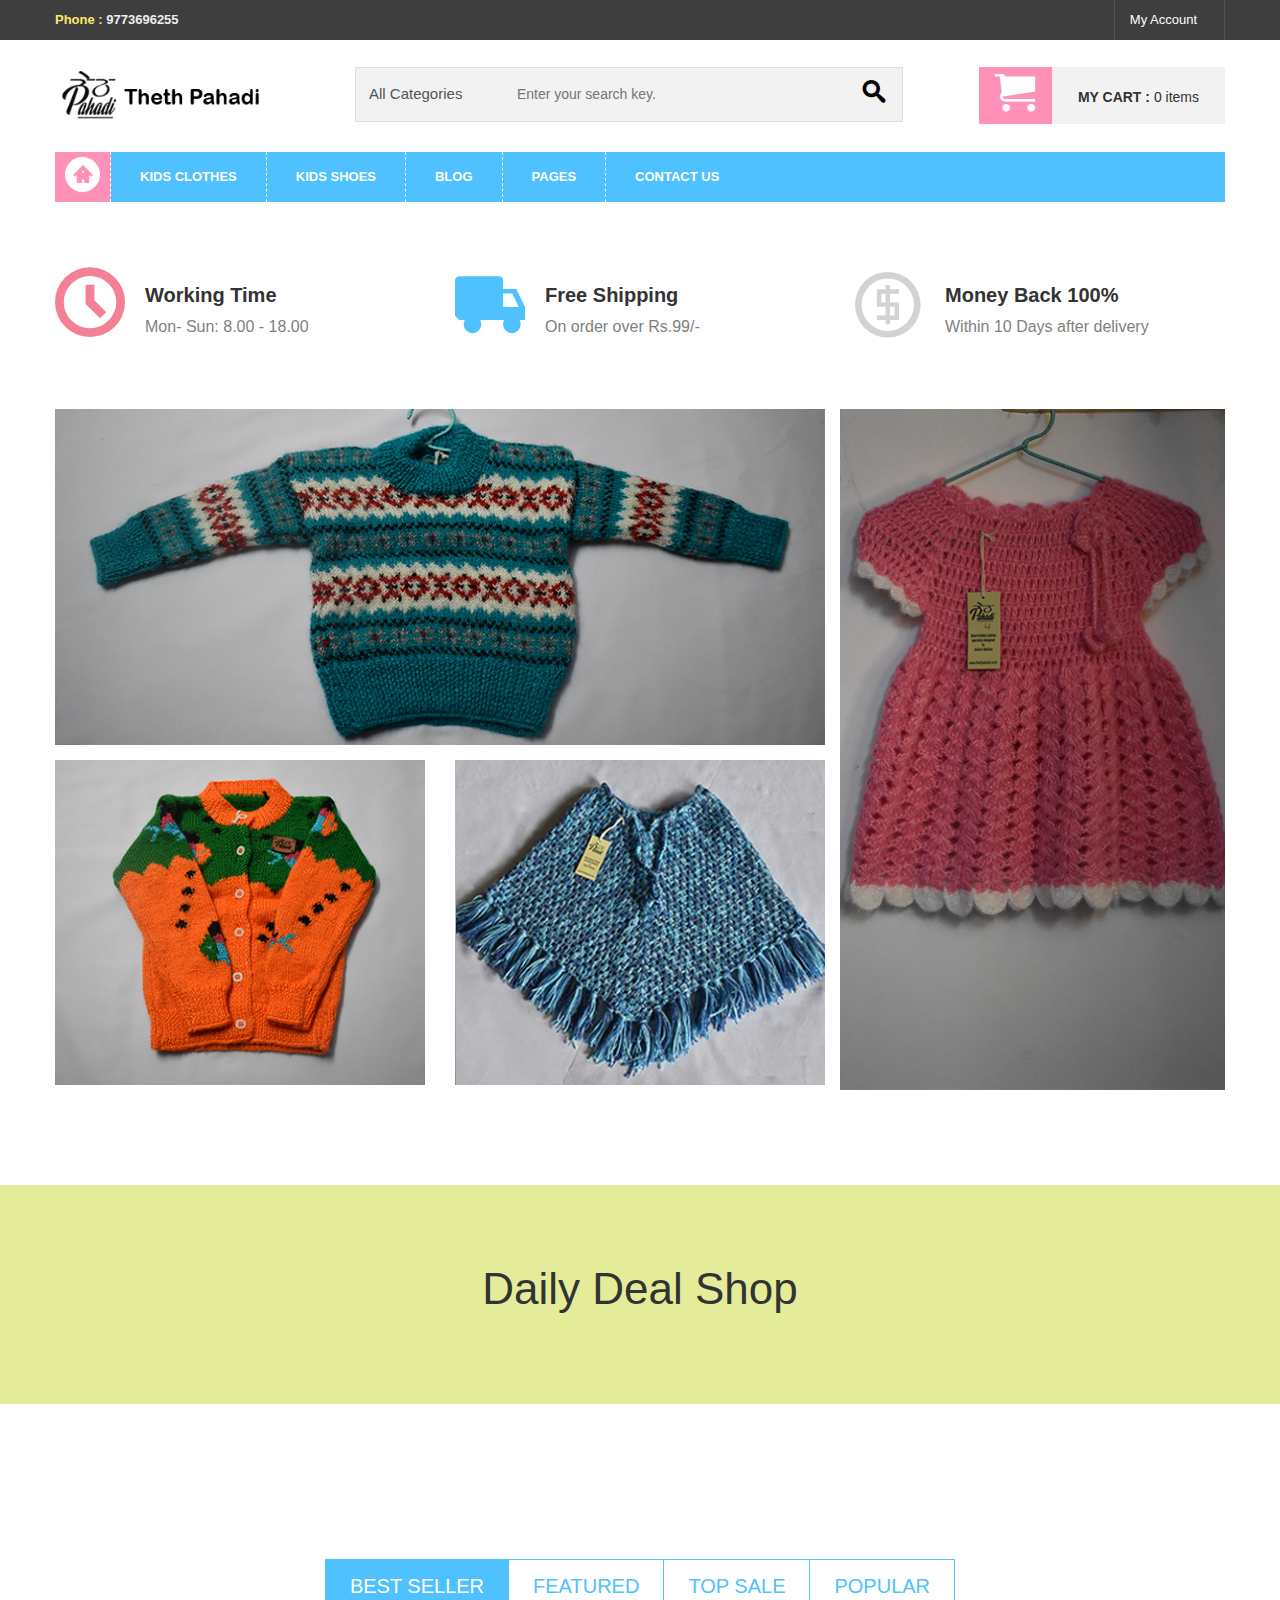
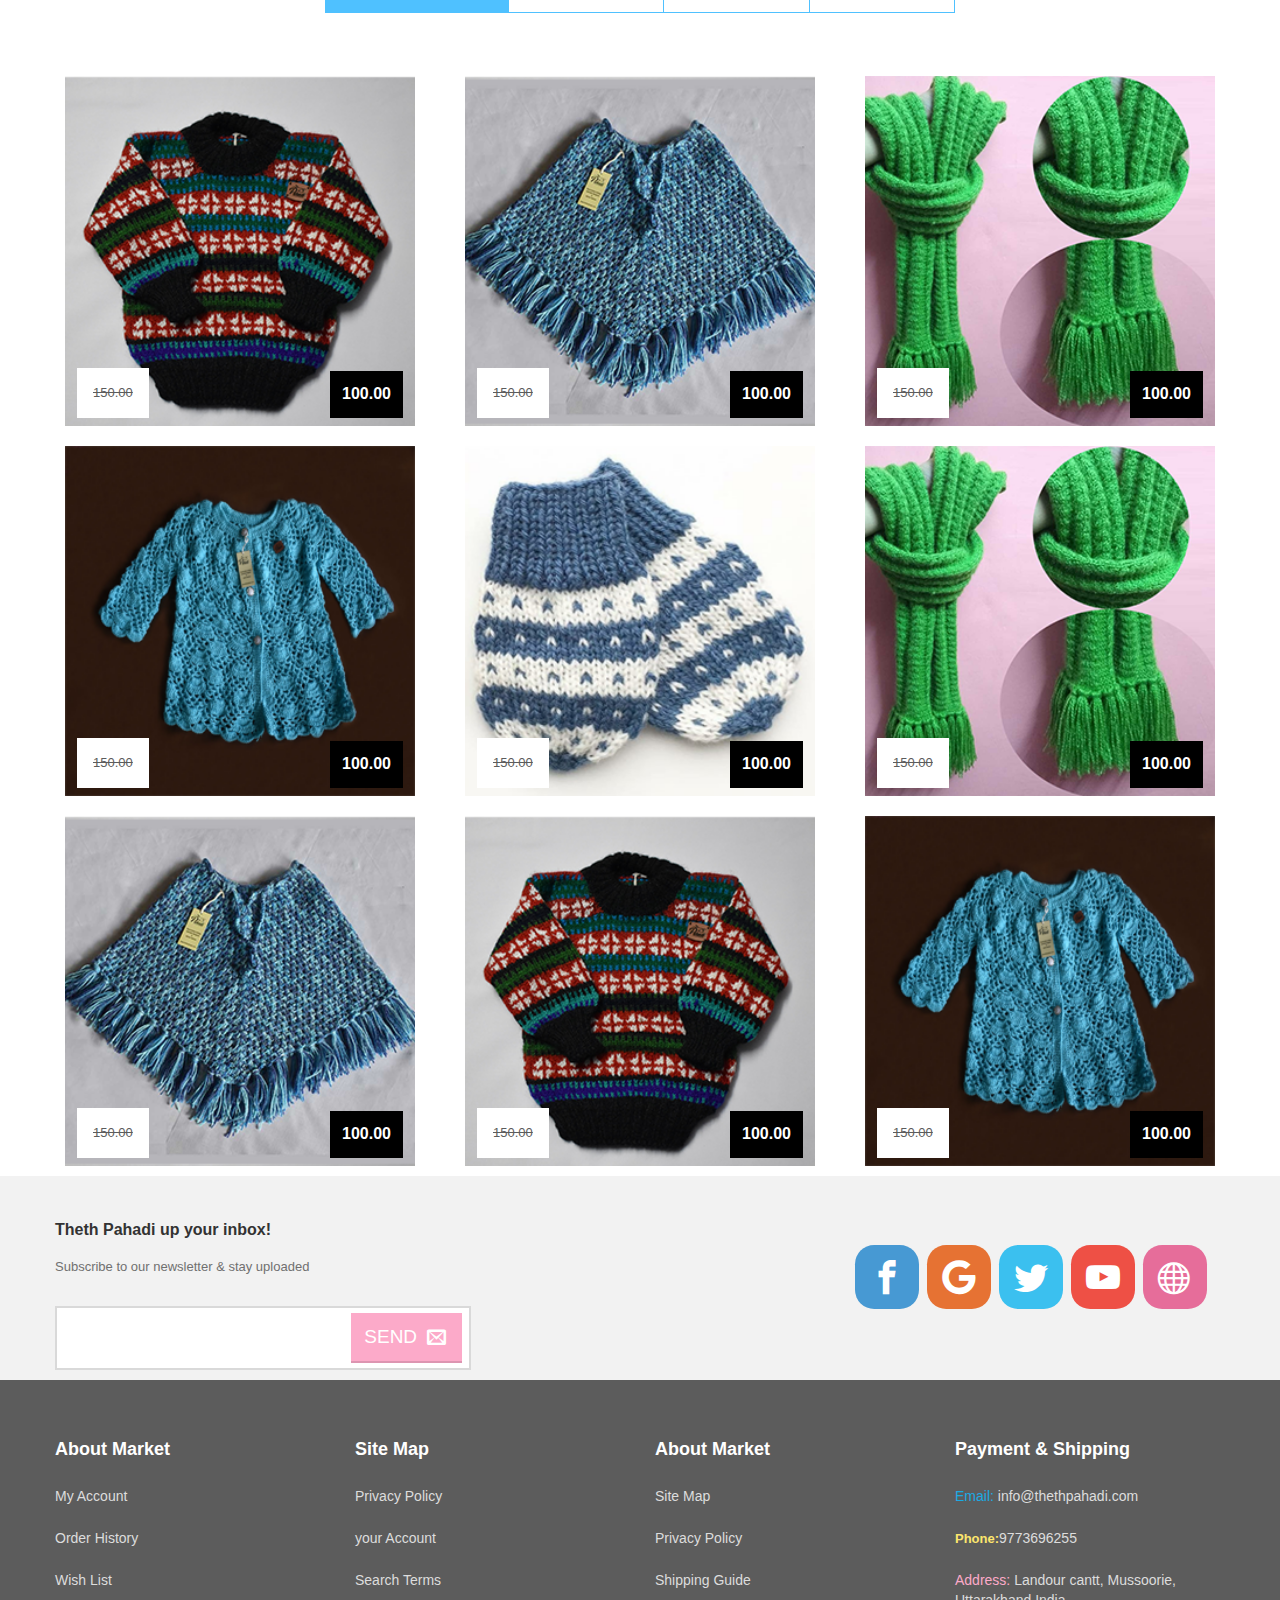
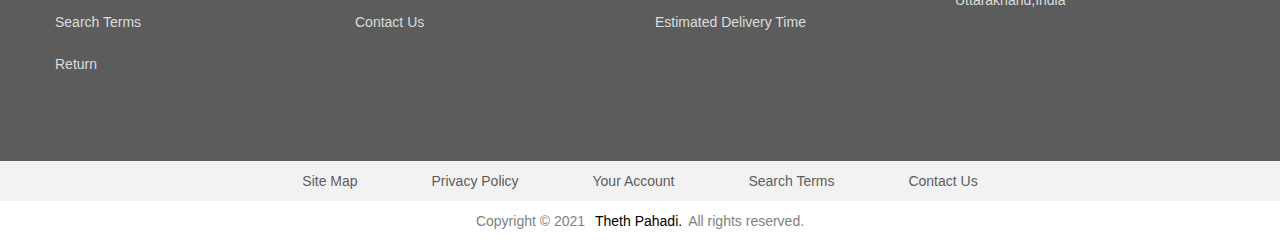
==== commit 39981dca: "ui changes and proceed to checkout page added" ====
--- a/index.html
+++ b/index.html
@@ -42,8 +42,8 @@
 										 <li><a href="">My Account</a></li>
 										 <li><a href="">My Wishlist</a></li>
 										 <li><a href="">My Cart</a></li>
-										 <li><a href="">Checkout</a></li>
-										 <li><a href="">Log In</a></li>
+										 <li><a href="view-cart.html">Checkout</a></li>
+										 <li><a href="sign-up.html">Log In</a></li>
 									 </ul>
 								 </li>
 								 <!--SINGLE MENU WITH DROPDOWN-->
@@ -69,16 +69,16 @@
 								 <div class="">
 									 <select class="cat-search " name="catsearch">
 										 <option value="">All Categories</option>
-										 <option value="2">--Women</option>
-										 <option value="3">---T-Shirts</option>
-										 <option value="4">--Men</option>
-										 <option value="5">----Shoose</option>
-										 <option value="6">--Dress</option>
-										 <option value="7">----Tops</option>
-										 <option value="8">---Casual</option>
-										 <option value="9">--Evening</option>
-										 <option value="10">--Summer</option>
-										 <option value="11">---sports</option>
+										 <option value="2">Women</option>
+										 <option value="3">T-Shirts</option>
+										 <option value="4">Men</option>
+										 <option value="5">Shoose</option>
+										 <option value="6">Dress</option>
+										 <option value="7">Tops</option>
+										 <option value="8">Casual</option>
+										 <option value="9">Evening</option>
+										 <option value="10">Summer</option>
+										 <option value="11">Sports</option>
 									 </select>
 									 <input type="text" placeholder="Enter your search key.">
 									 <button type="submit" name="s" value="Search">
@@ -123,7 +123,7 @@
 											 <div class="cart-total">
 												 <span>sub total</span>
 												 <span class="cart-amount">$ 250</span>
-												 <span class="view-c"><a class="view-cart" href="cart.html">view cart</a></span>
+												 <span class="view-c"><a class="view-cart" href="view-cart.html">view cart</a></span>
 											 </div>
 										 </div>
 									 </div>
@@ -191,7 +191,7 @@
 									   <a class="mean-expand" href="#" style="font-size: 18px">+</a></li>
 								   </ul>
 							   <a class="mean-expand mean-clicked" href="#" style="font-size: 18px">-</a></li>
-							   <li><a href="shop.html">Kids shoes</a>
+							   <li><a href="category.html">Kids shoes</a>
 								   <ul style="display: none;">
 									   <li><a href="">tops</a>
 										   <ul style="display: none;">
@@ -219,13 +219,13 @@
 									   <a class="mean-expand" href="#" style="font-size: 18px">+</a></li>
 								   </ul>
 							   <a class="mean-expand" href="#" style="font-size: 18px">+</a></li>
-							   <li><a href="shop.html">shop</a>
+							   <li><a href="category.html">shop</a>
 								   <ul style="display: none;">
-									   <li><a href="shop.html">shop grid view</a></li>
+									   <li><a href="category.html">shop grid view</a></li>
 									   <li><a href="shop-list.html">shop List View</a></li>
 									   <li><a href="product.html">product page</a></li>
 									   <li><a href="cart.html">Shopping Cart</a></li>
-									   <li><a href="checkout.html">checkout</a></li>
+									   <li><a href="view-cart.html">checkout</a></li>
 								   </ul>
 							   <a class="mean-expand" href="#" style="font-size: 18px">+</a></li>
 							   <li><a href="blog.html">blog</a>
@@ -236,19 +236,19 @@
 							   <a class="mean-expand" href="#" style="font-size: 18px">+</a></li>
 							   <li><a href="#">pages</a>
 								   <ul style="display: none;">
-									   <li><a href="shop.html">shop grid view</a></li>
+									   <li><a href="category.html">shop grid view</a></li>
 									   <li><a href="shop-list.html">shop List View</a></li>
 									   <li><a href="product.html">product page</a></li>
 									   <li><a href="cart.html">Shopping Cart</a></li>
-									   <li><a href="checkout.html">checkout</a></li>
-									   <li><a href="contact.html">contact</a></li>
+									   <li><a href="view-cart.html">checkout</a></li>
+									   <li><a href="contact-us.html">contact</a></li>
 									   <li><a href="blog.html">blog</a></li>
 									   <li><a href="blog-right-sidebar.html">blog right sidebar</a></li>
 									   <li><a href="single-post.html">single post</a></li>
 									   <li><a href="wishlist.html">wishlist</a></li>
 								   </ul>
 							   <a class="mean-expand" href="#" style="font-size: 18px">+</a></li>
-							   <li class="mean-last"><a href="Contact.html">contact us</a></li>
+							   <li class="mean-last"><a href="contact-us.html">contact us</a></li>
 						   </ul>
 					   </nav></div>
 					   <div class="mean-push"></div><nav class="mobile-menu-start" style="display: none;">
@@ -297,7 +297,7 @@
 									   </li>
 								   </ul>
 							   </li>
-							   <li><a href="shop.html">Kids shoes</a>
+							   <li><a href="category.html">Kids shoes</a>
 								   <ul>
 									   <li><a href="">tops</a>
 										   <ul>
@@ -325,13 +325,13 @@
 									   </li>
 								   </ul>
 							   </li>
-							   <li><a href="shop.html">shop</a>
+							   <li><a href="category.html">shop</a>
 								   <ul>
-									   <li><a href="shop.html">shop grid view</a></li>
+									   <li><a href="category.html">shop grid view</a></li>
 									   <li><a href="shop-list.html">shop List View</a></li>
 									   <li><a href="product.html">product page</a></li>
 									   <li><a href="cart.html">Shopping Cart</a></li>
-									   <li><a href="checkout.html">checkout</a></li>
+									   <li><a href="view-cart.html">checkout</a></li>
 								   </ul>
 							   </li>
 							   <li><a href="blog.html">blog</a>
@@ -342,19 +342,19 @@
 							   </li>
 							   <li><a href="#">pages</a>
 								   <ul>
-									   <li><a href="shop.html">shop grid view</a></li>
+									   <li><a href="category.html">shop grid view</a></li>
 									   <li><a href="shop-list.html">shop List View</a></li>
 									   <li><a href="product.html">product page</a></li>
 									   <li><a href="cart.html">Shopping Cart</a></li>
-									   <li><a href="checkout.html">checkout</a></li>
-									   <li><a href="contact.html">contact</a></li>
+									   <li><a href="view-cart.html">checkout</a></li>
+									   <li><a href="contact-us.html">contact</a></li>
 									   <li><a href="blog.html">blog</a></li>
 									   <li><a href="blog-right-sidebar.html">blog right sidebar</a></li>
 									   <li><a href="single-post.html">single post</a></li>
 									   <li><a href="wishlist.html">wishlist</a></li>
 								   </ul>
 							   </li>
-							   <li><a href="Contact.html">contact us</a></li>
+							   <li><a href="contact-us.html">contact us</a></li>
 						   </ul>
 					   </nav>
 				   </div>
@@ -372,34 +372,30 @@
 							 <nav>
 								 <ul>
 									<li class="home-icon"><a href="#"><span class="icon-home2"></span></i></a>
-										 <ul class="sub-menu">
-											 <li><a href="index.html">Home 1</a></li>
-											 <li><a href="index-2.html">Home 2</a></li>
-										 </ul>
 									 </li>
-									 <li><a href="shop.html">Kids clothes </a>
+									 <li><a href="category.html">Kids clothes </a>
 										  <div class="mega-menu">
 											<div class="mega-menu-top">
 												 <div class="mega-catagory">
 													 <h4><a href="#">tops</a></h4>
-													 <a href="shop.html">casual shirt</a>
-													 <a href="shop.html">dress shirt</a>
-													 <a href="shop.html">sweaters</a>
-													 <a href="shop.html">fleece &amp; tees</a>
-													 <a href="shop.html">suits</a>
-													 <a href="shop.html">blazers</a>
+													 <a href="category.html">casual shirt</a>
+													 <a href="category.html">dress shirt</a>
+													 <a href="category.html">sweaters</a>
+													 <a href="category.html">fleece &amp; tees</a>
+													 <a href="category.html">suits</a>
+													 <a href="category.html">blazers</a>
 												 </div>
 												 <div class="mega-catagory">
 													 <h4><a href="">bottems</a></h4>
-													 <a href="shop.html">chinos</a>
-													 <a href="shop.html">corduroy</a>
-													 <a href="shop.html">denim</a>
-													 <a href="shop.html">short</a>
-													 <a href="shop.html">swim</a>
+													 <a href="category.html">chinos</a>
+													 <a href="category.html">corduroy</a>
+													 <a href="category.html">denim</a>
+													 <a href="category.html">short</a>
+													 <a href="category.html">swim</a>
 												 </div>
 												 <div class="mega-catagory">
-													 <h4><a href="shop.html">headwears</a></h4>
-													 <a href="shop.html">jackets</a>
+													 <h4><a href="category.html">headwears</a></h4>
+													 <a href="category.html">jackets</a>
 													 <a href="product.html">vests</a>
 													 <a href="product.html">coats</a>
 													 <a href="product.html">kids</a>
@@ -414,18 +410,18 @@
 											 </div>
 										 </div>
 									 </li>
-									 <li><a href="shop.html">Kids shoes </a>
+									 <li><a href="category.html">Kids shoes </a>
 										 <div class="mega-menu">
 											<div class="mega-menu-top">
 												<div class="mega-catagory">
 												 <h4><a href="#">tops</a></h4>
-												 <a href="shop.html">bootes bags</a>
-												 <a href="shop.html">blazers</a>
+												 <a href="category.html">bootes bags</a>
+												 <a href="category.html">blazers</a>
 											 </div>
 												 <div class="mega-catagory">
 													 <h4><a href="">bottems</a></h4>
 													 <a href="product.html">coats</a>
-													 <a href="shop.html">t-shirts</a>
+													 <a href="category.html">t-shirts</a>
 												 </div>
 												 <div class="mega-catagory">
 													 <h4><a href="product.html">headwears</a></h4>
@@ -435,7 +431,7 @@
 												 <div class="mega-catagory">
 													 <h4><a href="#">bands</a></h4>
 													 <a href="product.html">furniture</a>
-													 <a href="shop.html">lifestyle</a>
+													 <a href="category.html">lifestyle</a>
 												 </div>
 											</div>
 										 </div>
@@ -448,19 +444,19 @@
 									 </li>
 									 <li><a href="">pages</a>
 										 <ul class="sub-menu">
-											 <li><a href="shop.html">shop grid</a></li>
+											 <li><a href="category.html">shop grid</a></li>
 											 <li><a href="shop-list.html">shop list</a></li>
 											 <li><a href="product.html">single product</a></li>
 											 <li><a href="cart.html">cart</a></li>
-											 <li><a href="checkout.html">checkout</a></li>
-											 <li><a href="contact.html">contact us</a></li>
+											 <li><a href="view-cart.html">checkout</a></li>
+											 <li><a href="contact-us.html">contact us</a></li>
 											 <li><a href="blog.html">blog</a></li>
 											 <li><a href="blog-right-sidebar.html">blog right sidebar</a></li>
 											 <li><a href="single-post.html">single post</a></li>
 											 <li><a href="wishlist.html">wishlist</a></li>
 										 </ul>
 									 </li>
-									 <li><a href="contact.html">Contact Us</a> </li>
+									 <li><a href="contact-us.html">Contact Us</a> </li>
 								 </ul>
 							 </nav>
 						 </div>
--- a/SCSS/style-css.css
+++ b/SCSS/style-css.css
@@ -248,7 +248,7 @@
   font-size: 40px;
   color: #fff;
   text-align: center;
-  padding-top: 8px;
+  padding-top: 5px;
 }
 .forScroll {
     overflow: auto;
@@ -456,7 +456,7 @@
 line-height: 35px;
 position: relative;
 text-align: center;
-top: 3px;
+top: 0px;
 width: 35px;
 }
 .sin-bottom-menu{display: inline-block}
@@ -1026,10 +1026,7 @@
 }
 .mail-submit .icon-envelop {
   float: right;
-  padding-bottom: 10px;
-  padding-top: 10px;
-  padding-left: 20px;
-  padding-right: 5px;
+  padding: 11px 10px;
   line-height: 23px;
 }
 /*----2.9.SOCIAL AREA-----*/
@@ -1531,10 +1528,11 @@
 font-size: 24px;
 font-weight: bold;
 margin-bottom: 27px;
-text-transform: capitalize;font-family: 'Nunito', sans-serif;
+text-transform: capitalize;
+font-family: 'Nunito', sans-serif;
 }
 .cat-list li {
-border-bottom: 2px solid #ffffff;
+border-bottom: 1px solid #ffffff;
 color: #858585;
 font-size: 18px;
 margin-bottom: 11px;
@@ -1616,7 +1614,6 @@
 border: 1px solid #fcaac9;
 color: #858585;
 display: inline-block;
-font-family: Nunito;
 font-size: 13px !important;
 margin: 0 0 8px;
 padding: 8px 10px;
@@ -1730,7 +1727,6 @@
 }
 .grid-list-button li {float: right;}
 .grid-list-button {float: right;}
-.shop-product-area {padding: 0 10px;}
 .grid-list-button li.line::before {
 border-right: 1px solid #4abefb;
 content: "";
@@ -2243,7 +2239,7 @@
   text-transform: uppercase;
   font-family: 'Nunito', sans-serif;
   padding: 9px 40px;
-  margin: 0px 20px;
+  margin: 0;
   width: 96%;
 }
 .table-img img {
@@ -2852,5 +2848,5 @@
     font-size: 14px;
 }
 .shipping-heading h1 {
-    margin: 11px 15px;
+    margin: 50px 15px 10px;
 }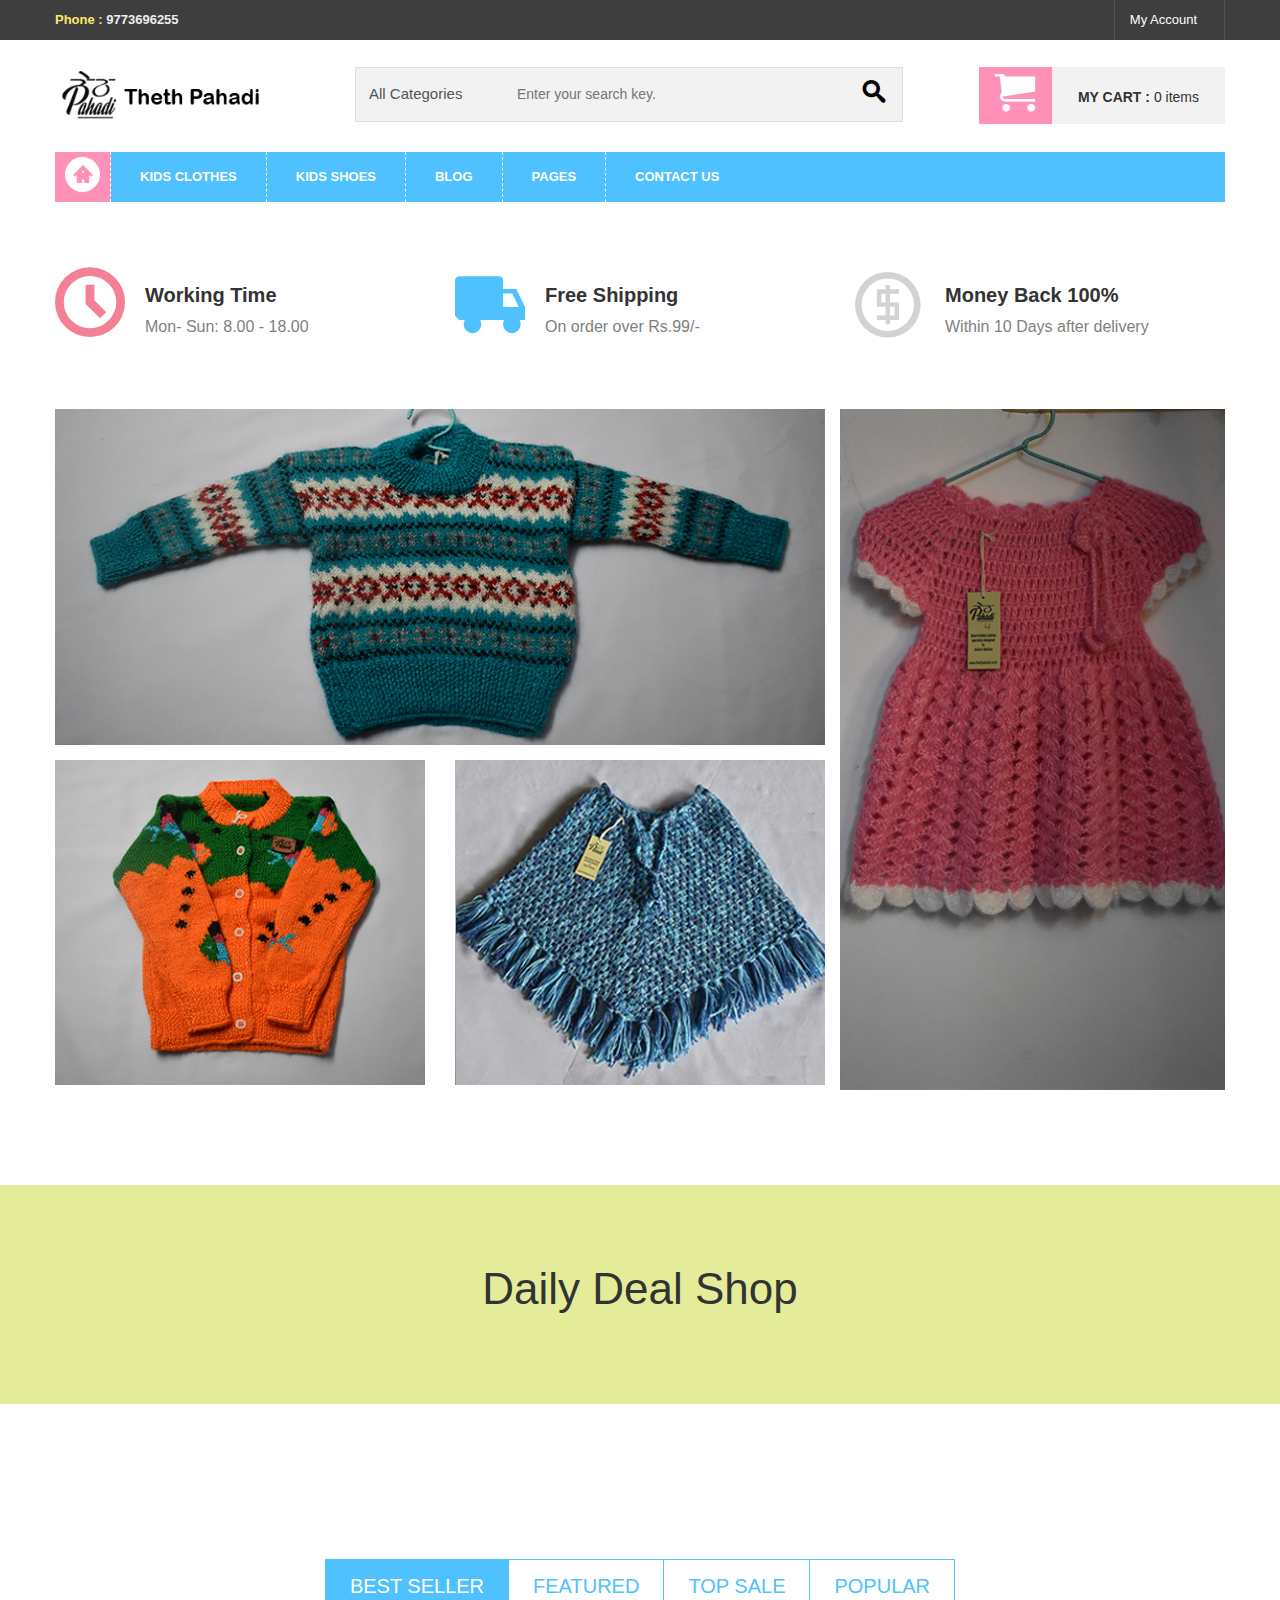
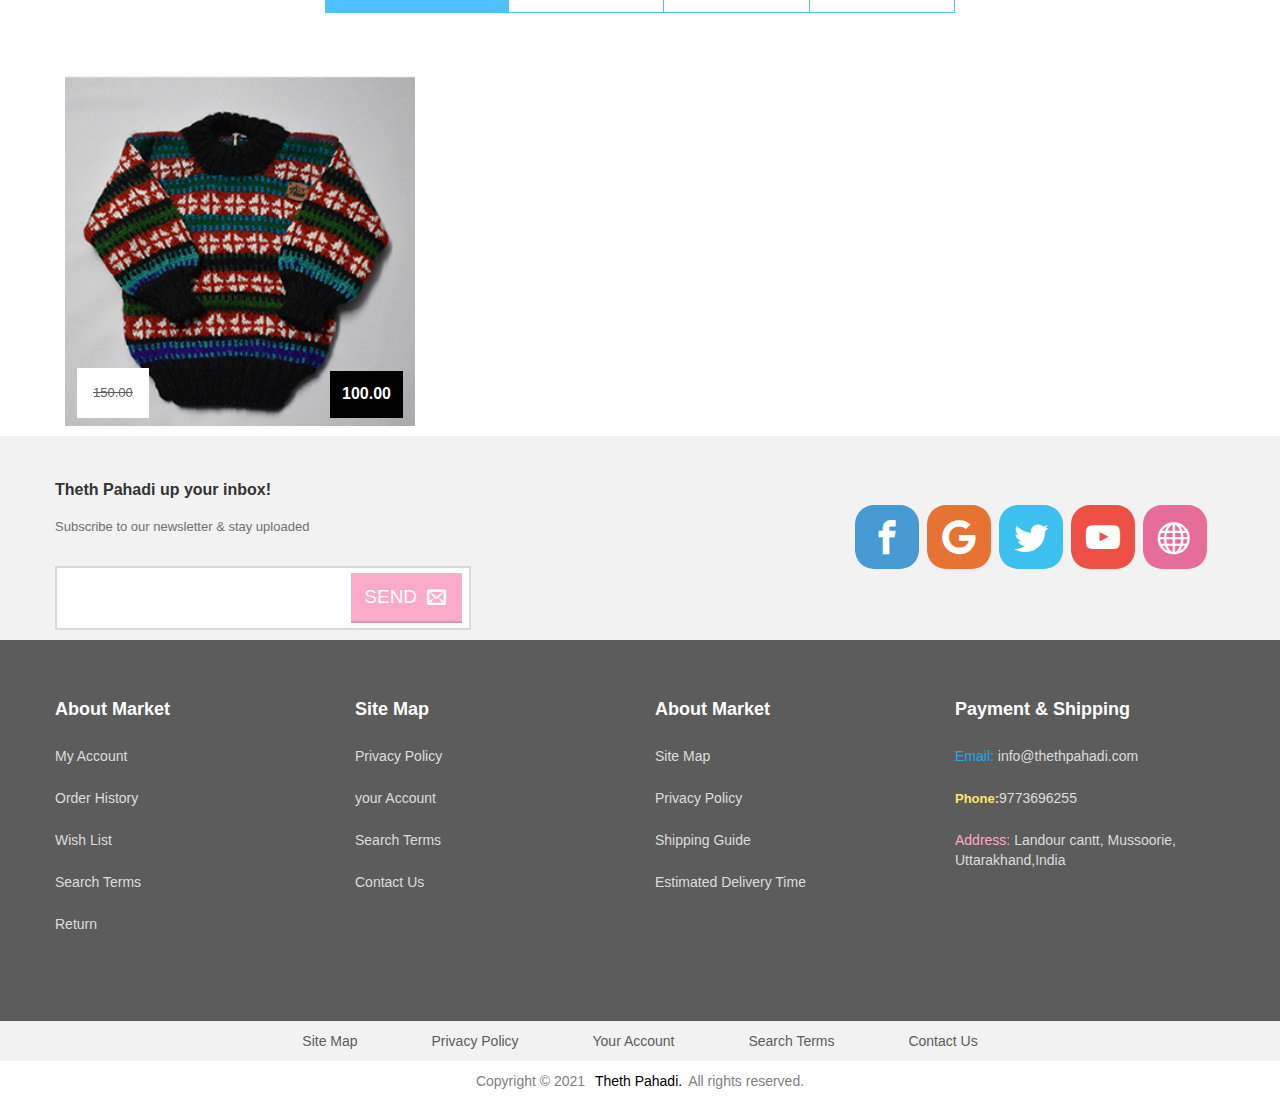
==== commit 729037a6: "quick view added" ====
--- a/index.html
+++ b/index.html
@@ -21,6 +21,8 @@
 	<link rel="stylesheet" href="SCSS/style.css">
 	<link rel="preconnect" href="https://fonts.gstatic.com">	
 	<link rel="stylesheet" href="SCSS/responsive.css">
+	
+
 </head>
 <body>
 	<section class="header-area">
@@ -64,15 +66,14 @@
 						 </div>
 					 </div>
 					 <div class=" col-sm-12 col-md-9 col-xs-12">
-						 <div class=" categorys-product-search no-padding">
+						 <div class="categorys-product-search no-padding">
 							 <form class="search-form-cat">
 								 <div class="">
 									 <select class="cat-search " name="catsearch">
 										 <option value="">All Categories</option>
 										 <option value="2">Women</option>
-										 <option value="3">T-Shirts</option>
+										 <option value="3">T-Shirts</option>	
 										 <option value="4">Men</option>
-										 <option value="5">Shoose</option>
 										 <option value="6">Dress</option>
 										 <option value="7">Tops</option>
 										 <option value="8">Casual</option>
@@ -902,7 +903,7 @@
 								   </span>   
 								</div>
 								<div class="action-b">
-									<div class="quick-view-b">
+									<div class="quick-view-b" data-toggle="modal" data-target="#exampleModal" >
 										<span class="icon-images"></span>
 										<a href="">
 											<span>quick view</span>
@@ -917,7 +918,7 @@
 								</div>
 							</div>
 						</div>
-						<div class="col-sm-6 col-md-4">
+						<!-- <div class="col-sm-6 col-md-4">
 							<div class="sin-pro-b">
 								<div class="pro-img-b">
 									<a href=""><img src="Images/final-image6.png" alt=""></a>
@@ -943,7 +944,8 @@
 								<div class="action-b">
 									<div class="quick-view-b">
 										<span class="icon-images"></span>
-										<a href="">
+
+										<a href="#unique-id">
 											<span>quick view</span>
 										</a>
 									</div>
@@ -982,7 +984,7 @@
 								<div class="action-b">
 									<div class="quick-view-b">
 										<span class="icon-images"></span>
-										<a href="">
+										<a href="#unique-id">
 											<span>quick view</span>
 										</a>
 									</div>
@@ -1021,7 +1023,7 @@
 								<div class="action-b">
 									<div class="quick-view-b">
 										<span class="icon-images"></span>
-										<a href="">
+										<a href="#unique-id">
 											<span>quick view</span>
 										</a>
 									</div>
@@ -1060,7 +1062,7 @@
 								<div class="action-b">
 									<div class="quick-view-b">
 										<span class="icon-images"></span>
-										<a href="">
+										<a href="#unique-id">
 											<span>quick view</span>
 										</a>
 									</div>
@@ -1097,12 +1099,12 @@
 								   </span>   
 								</div>
 								<div class="action-b">
-									<div class="quick-view-b">
-										<span class="icon-images"></span>
-										<a href="">
+									<a href="#unique-id">
+										<div class="quick-view-b">
+											<span class="icon-images"></span>
 											<span>quick view</span>
-										</a>
-									</div>
+										</div>
+									</a>
 									<div class="add-cart-b">
 									   <a href="">
 										<span class="icon-cart"></span>
@@ -1138,7 +1140,7 @@
 								<div class="action-b">
 									<div class="quick-view-b">
 										<span class="icon-images"></span>
-										<a href="">
+										<a href="#unique-id">
 											<span>quick view</span>
 										</a>
 									</div>
@@ -1177,7 +1179,7 @@
 								<div class="action-b">
 									<div class="quick-view-b">
 										<span class="icon-images"></span>
-										<a href="">
+										<a href="#unique-id">
 											<span>quick view</span>
 										</a>
 									</div>
@@ -1216,7 +1218,7 @@
 								<div class="action-b">
 									<div class="quick-view-b">
 										<span class="icon-images"></span>
-										<a href="">
+										<a href="#unique-id">
 											<span>quick view</span>
 										</a>
 									</div>
@@ -1228,7 +1230,7 @@
 									</div>
 								</div>
 							</div>
-						</div>
+						</div> -->
 	</section>
 	<!-- TAB AREA END -->
 	<!-- NEWS LETTER AREA START -->
@@ -1373,6 +1375,37 @@
 			</div>
 		</div>
 	  </div>
+<!-- quick view -->
+
+<div class="modal" tabindex="-1" role="dialog" id="exampleModal">
+	<div class="modal-dialog" role="document">
+	  <div class="modal-content">
+		<button type="button" class="close slider-close" data-dismiss="modal" aria-label="Close">
+			<span aria-hidden="true">&times;</span>
+		  </button>
+		  <div id="main-slider2" class="owl-carousel owl-theme">
+			<div class="item">
+				<div class="nivo-caption" style="display: block;">
+					<img src="Images/demo-5.jpg" alt="The Last of us">
+				</div>
+			</div>
+			<div class="item">
+				<div class="nivo-caption" style="display: block;">
+					<img src="Images/demo-6.jpg" alt="GTA V">
+				</div>
+			</div>
+			<div class="item">
+				<div class="nivo-caption" style="display: block;">
+					<img src="Images/demo-7.jpg" alt="Mirror Edge">
+				</div>
+			</div>
+		</div>
+	  </div>
+	</div>
+  </div>
+<!-- Quick view close -->
+
+
 	<!-- FOOTER AREA END -->
 	<script src="https://code.jquery.com/jquery-2.2.4.js" integrity="sha256-iT6Q9iMJYuQiMWNd9lDyBUStIq/8PuOW33aOqmvFpqI=" crossorigin="anonymous"></script>
 <script src="Js/bootstrap.min.js"></script>
@@ -1413,7 +1446,7 @@
 			}
 		}
  });
-		$("#main-slider").owlCarousel({
+		$("#main-slider, #main-slider2").owlCarousel({
 			navigation : true, // Show next and prev buttons
 			navigationText: ["<span class='icon-arrow-left2'></span>","<span class='icon-arrow-right2'></span>"], 
 			responsiveClass:true,
--- a/SCSS/style-css.css
+++ b/SCSS/style-css.css
@@ -619,7 +619,6 @@
 font-size: 24px;
 font-weight: bold;
 left: 0;
-margin-left: -50px;
 position: absolute;
 right: 0;
 text-align: center;
@@ -835,7 +834,8 @@
 position: absolute;
 right: 0;
 bottom: -200px;
-z-index: 5555;transition: all 0.3s ease 0s;
+z-index: 1;
+transition: all 0.3s ease 0s;
 }
 .sin-pro-b:hover .action-b{bottom:0px;} 
 .action-b div a{
@@ -2849,4 +2849,13 @@
 }
 .shipping-heading h1 {
     margin: 50px 15px 10px;
+}
+button.close.slider {
+  position: relative;
+  z-index: 2;
+}
+
+.close.slider-close{
+  position: relative;
+  z-index: 12;
 }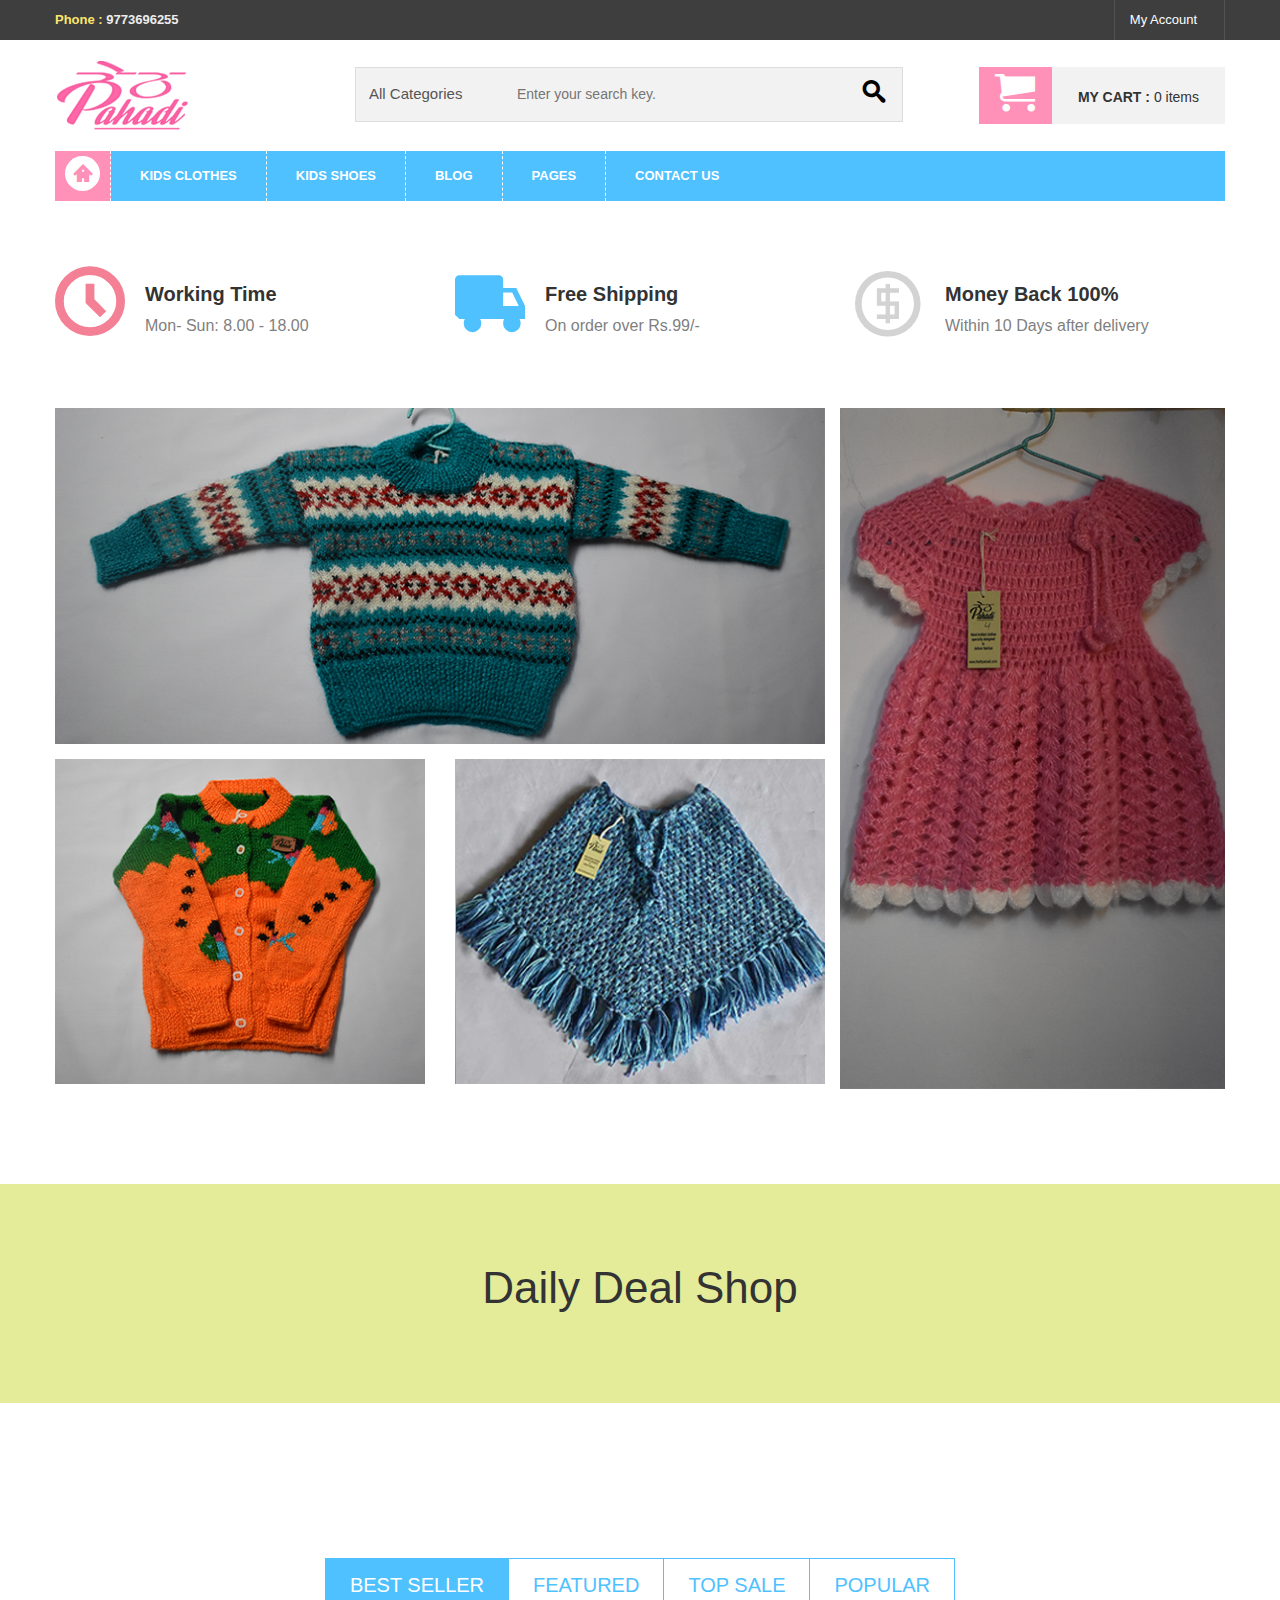
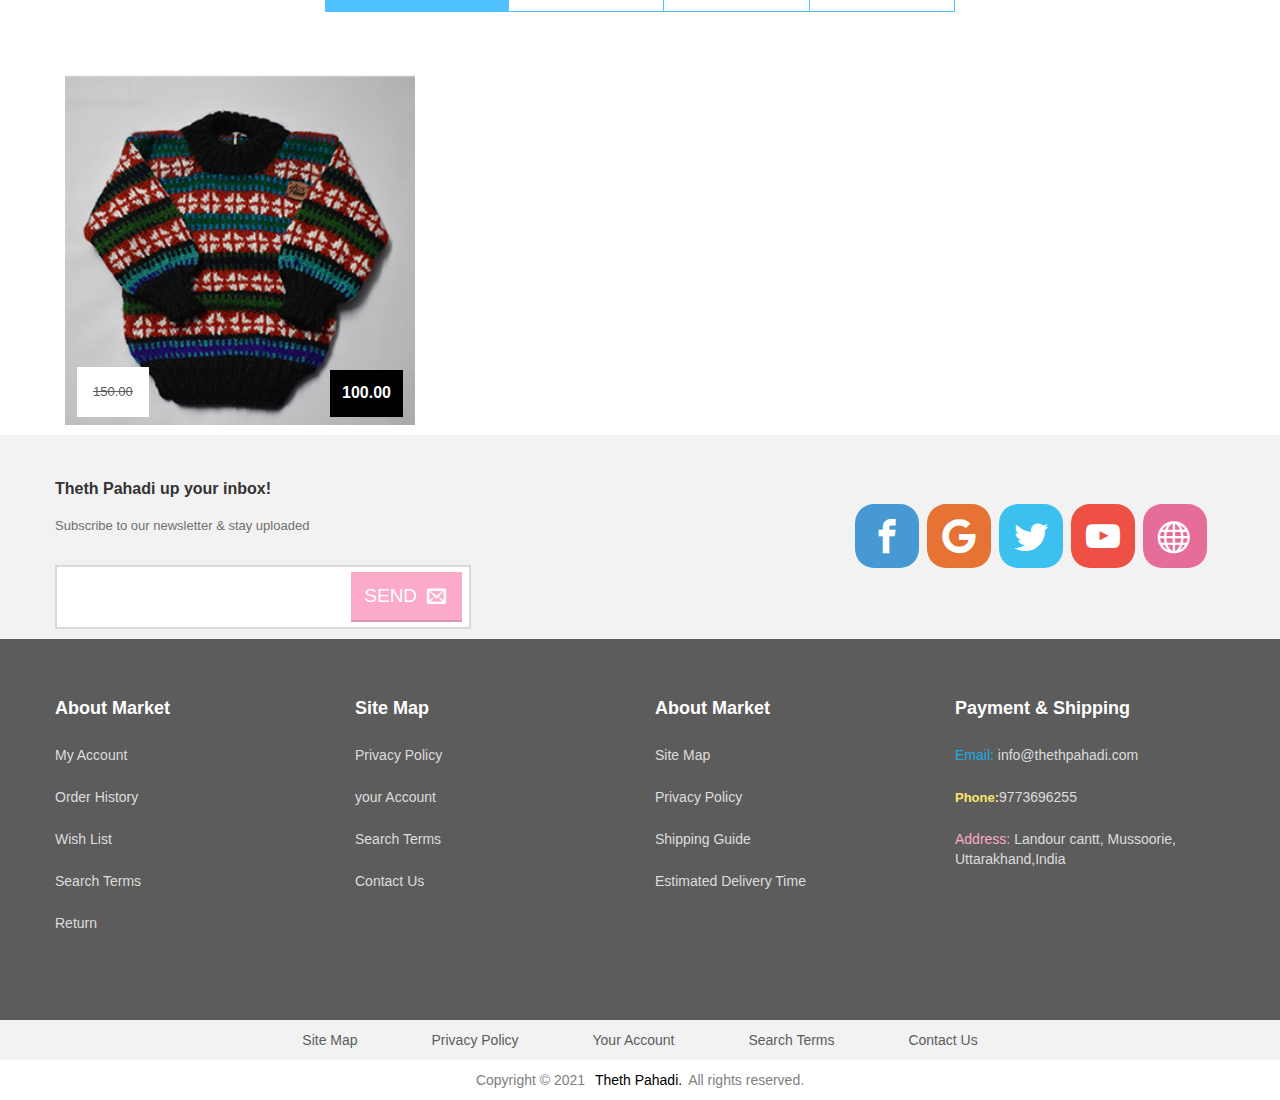
==== commit 1bb2f7ea: "menu changes, logo change" ====
--- a/index.html
+++ b/index.html
@@ -62,7 +62,7 @@
 				 <div class="row">
 					 <div class="col-xs-12 col-sm-12 col-md-3">
 						 <div class="logo">
-							 <a href="index.html"><img src="Images/logo.png" style="height: 57px;" alt=""></a>
+							 <a href="index.html"><img src="Images/pink-final-logo.png" alt=""></a>
 						 </div>
 					 </div>
 					 <div class=" col-sm-12 col-md-9 col-xs-12">
@@ -141,228 +141,6 @@
 			 </div>
 		 </div>
 		 <!--HEADER MIDDLE START-->
-		 <!--MOBILE MENU START-->
-		 <div class="container">
-			<div class="row">
-				<div class="col-xs-12 col-sm-12 col-md-12 ">
-				   <div class="mobile-menu mean-container"><div class="mean-bar">
-					   <a href="#nav" class="meanmenu-reveal" style="right: 0px; left: auto; text-align: center; text-indent: 0px; font-size: 18px;"><span></span><span></span><span></span></a><nav class="mean-nav">
-						   <ul style="display: none;">
-							   <li><a href="index.html">Home</a>
-								   <ul style="display: block;">
-									   <li><a href="index-2.html">Home page 2</a></li>
-								   </ul>
-							   <a class="mean-expand mean-clicked" href="#" style="font-size: 18px">-</a></li>
-							   <li><a href="">Kids clothes</a>
-								   <ul style="display: block;">
-									   <li><a href="#">tops</a>
-										   <ul style="display: none;">
-											   <li><a href="#">casual shirt</a></li>
-											   <li><a href="#">dress shirt</a></li>
-											   <li><a href="#">sweaters</a></li>
-											   <li><a href="#">fleece &amp; tees</a></li>
-											   <li><a href="#">suits</a></li>
-											   <li><a href="#">blazers</a></li>
-										   </ul>
-									   <a class="mean-expand" href="#" style="font-size: 18px">+</a></li>
-									   <li><a href="#">bottems</a>
-										   <ul style="display: none;">
-											   <li><a href="#">chinos</a></li>
-											   <li><a href="#">corduroy</a></li>
-											   <li><a href="#">denim</a></li>
-											   <li><a href="#">short</a></li>
-											   <li><a href="#">swim</a></li>
-										   </ul>
-									   <a class="mean-expand" href="#" style="font-size: 18px">+</a></li>
-									   <li><a href="#">headwears</a>
-										   <ul style="display: none;">
-											   <li><a href="#">jackets</a></li>
-											   <li><a href="#">vests</a></li>
-											   <li><a href="#">coats</a></li>
-											   <li><a href="#">kids</a></li>
-										   </ul>
-									   <a class="mean-expand" href="#" style="font-size: 18px">+</a></li>
-									   <li><a href="#">outwears</a>
-										   <ul style="display: none;">
-											   <li><a href="#">jackets</a></li>
-											   <li><a href="#">vests</a></li>
-											   <li><a href="#">coats</a></li>
-											   <li><a href="#">kids</a></li>
-										   </ul>
-									   <a class="mean-expand" href="#" style="font-size: 18px">+</a></li>
-								   </ul>
-							   <a class="mean-expand mean-clicked" href="#" style="font-size: 18px">-</a></li>
-							   <li><a href="category.html">Kids shoes</a>
-								   <ul style="display: none;">
-									   <li><a href="">tops</a>
-										   <ul style="display: none;">
-											   <li><a href="#">suits</a></li>
-											   <li><a href="#">blazers</a></li>
-										   </ul>
-									   <a class="mean-expand" href="#" style="font-size: 18px">+</a></li>
-									   <li><a href="">bottems</a>
-										   <ul style="display: none;">
-											   <li><a href="#">chinos</a></li>
-											   <li><a href="#">swim</a></li>
-										   </ul>
-									   <a class="mean-expand" href="#" style="font-size: 18px">+</a></li>
-									   <li><a href="">headwears</a>
-										   <ul style="display: none;">
-											   <li><a href="#">jackets</a></li>
-											   <li><a href="#">vests</a></li>
-										   </ul>
-									   <a class="mean-expand" href="#" style="font-size: 18px">+</a></li>
-									   <li><a href="">outwears</a>
-										   <ul style="display: none;">
-											   <li><a href="#">coats</a></li>
-											   <li><a href="#">kids</a></li>
-										   </ul>
-									   <a class="mean-expand" href="#" style="font-size: 18px">+</a></li>
-								   </ul>
-							   <a class="mean-expand" href="#" style="font-size: 18px">+</a></li>
-							   <li><a href="category.html">shop</a>
-								   <ul style="display: none;">
-									   <li><a href="category.html">shop grid view</a></li>
-									   <li><a href="shop-list.html">shop List View</a></li>
-									   <li><a href="product.html">product page</a></li>
-									   <li><a href="cart.html">Shopping Cart</a></li>
-									   <li><a href="view-cart.html">checkout</a></li>
-								   </ul>
-							   <a class="mean-expand" href="#" style="font-size: 18px">+</a></li>
-							   <li><a href="blog.html">blog</a>
-								   <ul style="display: none;">
-									   <li><a href="blog-right-sidebar.html">blog right sidebar</a></li>
-									   <li><a href="single-post.html">single post</a></li>
-								   </ul>
-							   <a class="mean-expand" href="#" style="font-size: 18px">+</a></li>
-							   <li><a href="#">pages</a>
-								   <ul style="display: none;">
-									   <li><a href="category.html">shop grid view</a></li>
-									   <li><a href="shop-list.html">shop List View</a></li>
-									   <li><a href="product.html">product page</a></li>
-									   <li><a href="cart.html">Shopping Cart</a></li>
-									   <li><a href="view-cart.html">checkout</a></li>
-									   <li><a href="contact-us.html">contact</a></li>
-									   <li><a href="blog.html">blog</a></li>
-									   <li><a href="blog-right-sidebar.html">blog right sidebar</a></li>
-									   <li><a href="single-post.html">single post</a></li>
-									   <li><a href="wishlist.html">wishlist</a></li>
-								   </ul>
-							   <a class="mean-expand" href="#" style="font-size: 18px">+</a></li>
-							   <li class="mean-last"><a href="contact-us.html">contact us</a></li>
-						   </ul>
-					   </nav></div>
-					   <div class="mean-push"></div><nav class="mobile-menu-start" style="display: none;">
-						   <ul>
-							   <li><a href="index.html">Home</a>
-								   <ul>
-									   <li><a href="index-2.html">Home page 2</a></li>
-								   </ul>
-							   </li>
-							   <li><a href="">Kids clothes</a>
-								   <ul>
-									   <li><a href="#">tops</a>
-										   <ul>
-											   <li><a href="#">casual shirt</a></li>
-											   <li><a href="#">dress shirt</a></li>
-											   <li><a href="#">sweaters</a></li>
-											   <li><a href="#">fleece &amp; tees</a></li>
-											   <li><a href="#">suits</a></li>
-											   <li><a href="#">blazers</a></li>
-										   </ul>
-									   </li>
-									   <li><a href="#">bottems</a>
-										   <ul>
-											   <li><a href="#">chinos</a></li>
-											   <li><a href="#">corduroy</a></li>
-											   <li><a href="#">denim</a></li>
-											   <li><a href="#">short</a></li>
-											   <li><a href="#">swim</a></li>
-										   </ul>
-									   </li>
-									   <li><a href="#">headwears</a>
-										   <ul>
-											   <li><a href="#">jackets</a></li>
-											   <li><a href="#">vests</a></li>
-											   <li><a href="#">coats</a></li>
-											   <li><a href="#">kids</a></li>
-										   </ul>
-									   </li>
-									   <li><a href="#">outwears</a>
-										   <ul>
-											   <li><a href="#">jackets</a></li>
-											   <li><a href="#">vests</a></li>
-											   <li><a href="#">coats</a></li>
-											   <li><a href="#">kids</a></li>
-										   </ul>
-									   </li>
-								   </ul>
-							   </li>
-							   <li><a href="category.html">Kids shoes</a>
-								   <ul>
-									   <li><a href="">tops</a>
-										   <ul>
-											   <li><a href="#">suits</a></li>
-											   <li><a href="#">blazers</a></li>
-										   </ul>
-									   </li>
-									   <li><a href="">bottems</a>
-										   <ul>
-											   <li><a href="#">chinos</a></li>
-											   <li><a href="#">swim</a></li>
-										   </ul>
-									   </li>
-									   <li><a href="">headwears</a>
-										   <ul>
-											   <li><a href="#">jackets</a></li>
-											   <li><a href="#">vests</a></li>
-										   </ul>
-									   </li>
-									   <li><a href="">outwears</a>
-										   <ul>
-											   <li><a href="#">coats</a></li>
-											   <li><a href="#">kids</a></li>
-										   </ul>
-									   </li>
-								   </ul>
-							   </li>
-							   <li><a href="category.html">shop</a>
-								   <ul>
-									   <li><a href="category.html">shop grid view</a></li>
-									   <li><a href="shop-list.html">shop List View</a></li>
-									   <li><a href="product.html">product page</a></li>
-									   <li><a href="cart.html">Shopping Cart</a></li>
-									   <li><a href="view-cart.html">checkout</a></li>
-								   </ul>
-							   </li>
-							   <li><a href="blog.html">blog</a>
-								   <ul>
-									   <li><a href="blog-right-sidebar.html">blog right sidebar</a></li>
-									   <li><a href="single-post.html">single post</a></li>
-								   </ul>
-							   </li>
-							   <li><a href="#">pages</a>
-								   <ul>
-									   <li><a href="category.html">shop grid view</a></li>
-									   <li><a href="shop-list.html">shop List View</a></li>
-									   <li><a href="product.html">product page</a></li>
-									   <li><a href="cart.html">Shopping Cart</a></li>
-									   <li><a href="view-cart.html">checkout</a></li>
-									   <li><a href="contact-us.html">contact</a></li>
-									   <li><a href="blog.html">blog</a></li>
-									   <li><a href="blog-right-sidebar.html">blog right sidebar</a></li>
-									   <li><a href="single-post.html">single post</a></li>
-									   <li><a href="wishlist.html">wishlist</a></li>
-								   </ul>
-							   </li>
-							   <li><a href="contact-us.html">contact us</a></li>
-						   </ul>
-					   </nav>
-				   </div>
-			   </div>
-			</div>
-	   </div>
-		 <!--MOBILE MENU END-->
 		 <!--HEADER BOTTOM AREA START-->
 		 <div class="header-bottom-area">
 			 <div class="container">
@@ -375,7 +153,7 @@
 									<li class="home-icon"><a href="#"><span class="icon-home2"></span></i></a>
 									 </li>
 									 <li><a href="category.html">Kids clothes </a>
-										  <div class="mega-menu">
+										  <div class="mega-menu"style="width:968px;">
 											<div class="mega-menu-top">
 												 <div class="mega-catagory">
 													 <h4><a href="#">tops</a></h4>
@@ -412,28 +190,12 @@
 										 </div>
 									 </li>
 									 <li><a href="category.html">Kids shoes </a>
-										 <div class="mega-menu">
+										 <div class="mega-menu menu">
 											<div class="mega-menu-top">
 												<div class="mega-catagory">
-												 <h4><a href="#">tops</a></h4>
-												 <a href="category.html">bootes bags</a>
-												 <a href="category.html">blazers</a>
+												 <a href="category.html">girls</a>
+												 <a href="category.html">boys</a>
 											 </div>
-												 <div class="mega-catagory">
-													 <h4><a href="">bottems</a></h4>
-													 <a href="product.html">coats</a>
-													 <a href="category.html">t-shirts</a>
-												 </div>
-												 <div class="mega-catagory">
-													 <h4><a href="product.html">headwears</a></h4>
-													 <a href="product.html">bands</a>
-													 <a href="product.html">furniture</a>
-												 </div>
-												 <div class="mega-catagory">
-													 <h4><a href="#">bands</a></h4>
-													 <a href="product.html">furniture</a>
-													 <a href="category.html">lifestyle</a>
-												 </div>
 											</div>
 										 </div>
 									 </li>
@@ -1385,17 +1147,17 @@
 		  </button>
 		  <div id="main-slider2" class="owl-carousel owl-theme">
 			<div class="item">
-				<div class="nivo-caption" style="display: block;">
-					<img src="Images/demo-5.jpg" alt="The Last of us">
+				<div class="nivo-caption forMargin" style="display: block;">
+					<img src="Images/finale-image1.png" alt="The Last of us">
 				</div>
 			</div>
 			<div class="item">
-				<div class="nivo-caption" style="display: block;">
+				<div class="nivo-caption forMargin" style="display: block;">
 					<img src="Images/demo-6.jpg" alt="GTA V">
 				</div>
 			</div>
 			<div class="item">
-				<div class="nivo-caption" style="display: block;">
+				<div class="nivo-caption forMargin" style="display: block;">
 					<img src="Images/demo-7.jpg" alt="Mirror Edge">
 				</div>
 			</div>
--- a/SCSS/style-css.css
+++ b/SCSS/style-css.css
@@ -2855,7 +2855,22 @@
   z-index: 2;
 }
 
-.close.slider-close{
+.close.slider-close {
   position: relative;
   z-index: 12;
+  padding: 0 5px;
+}
+.modal-content span {
+  font-size: 29px;
+}
+.nivo-caption.forMargin {
+  padding: 0px;
+}
+.logo img {
+  height: 80px;
+  margin-top: -11px;
+  margin-bottom: -13px;
+}
+.menu{
+  width: 161px;
 }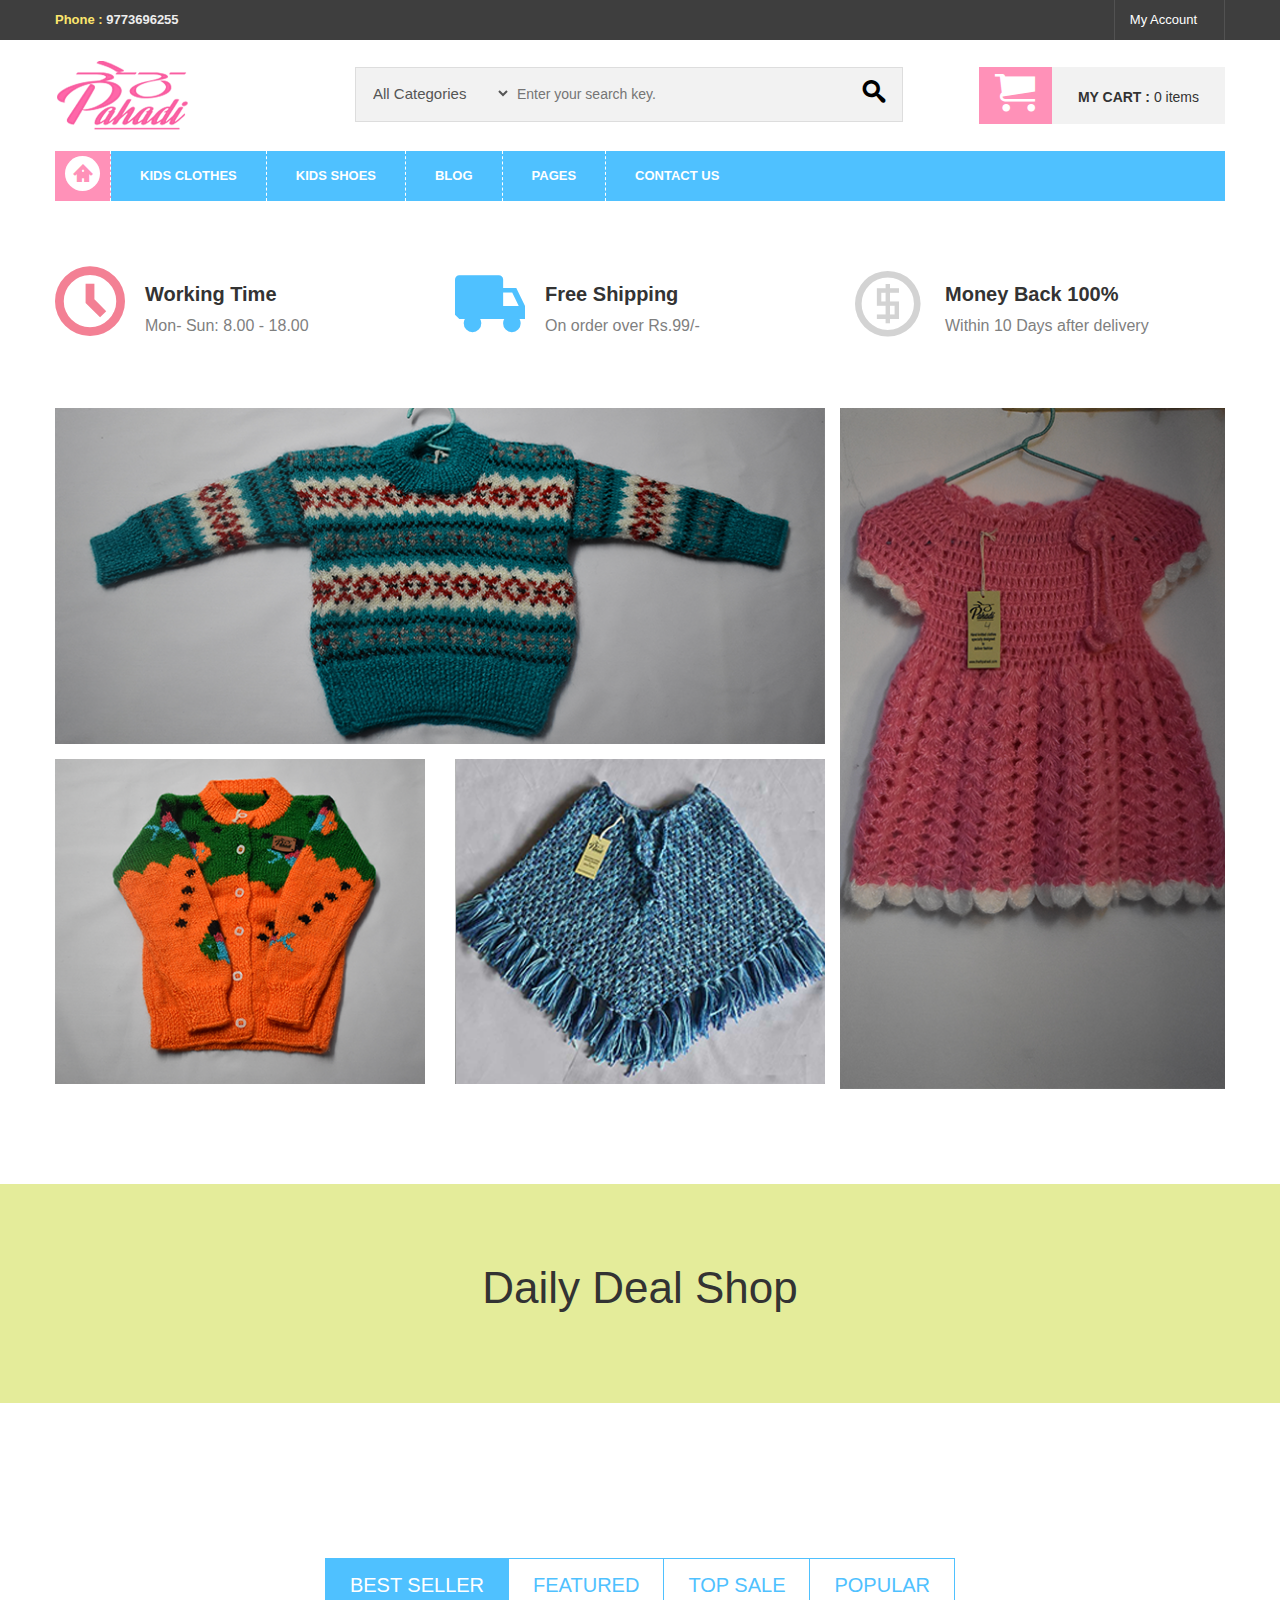
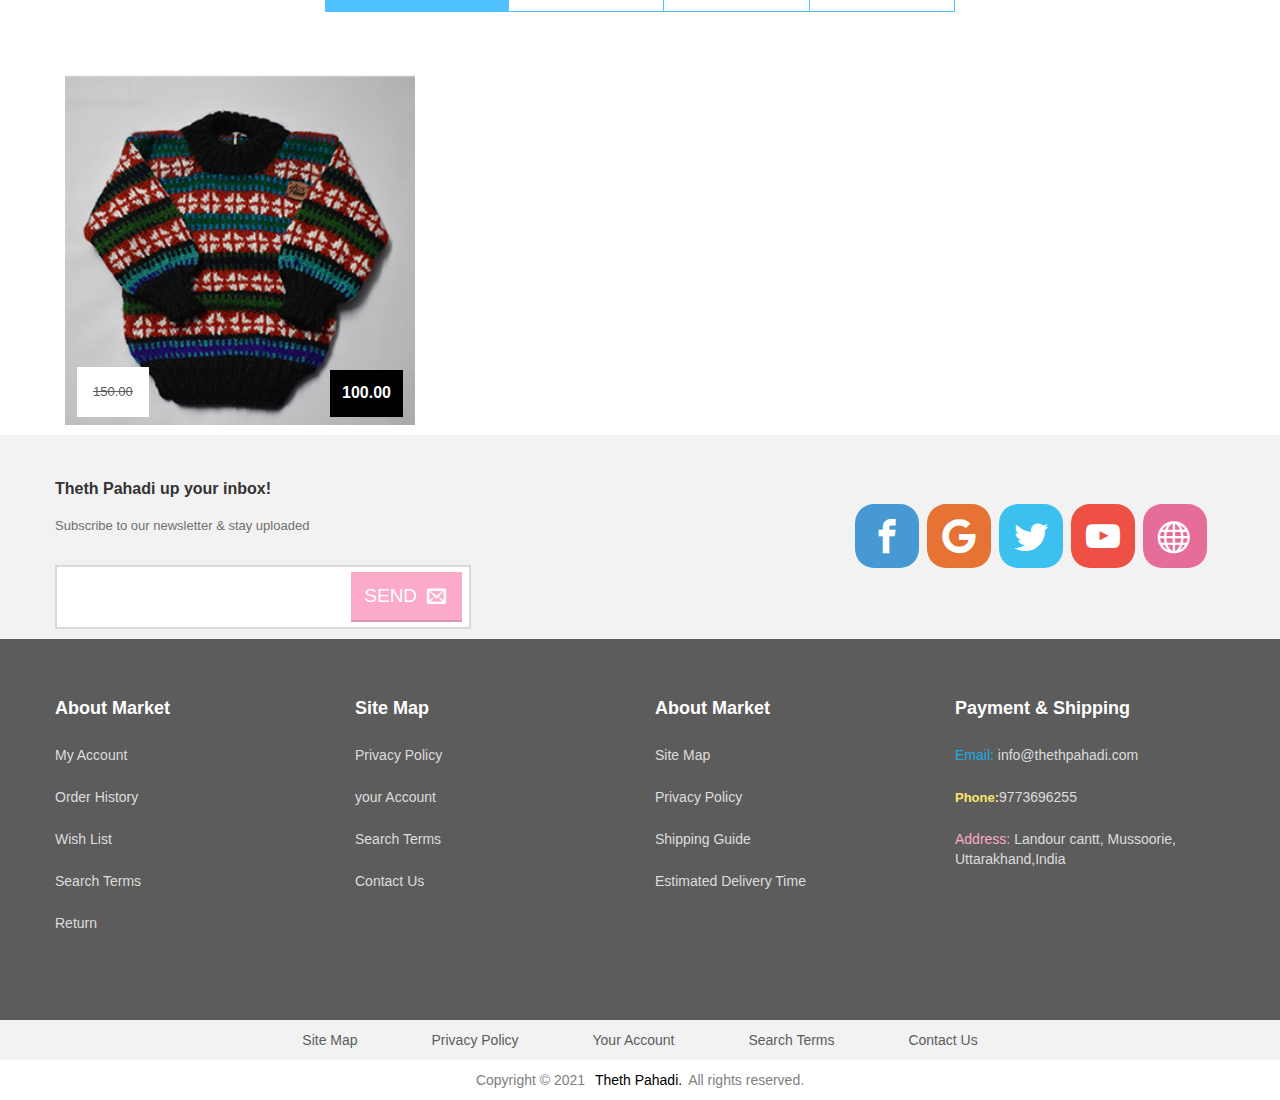
==== commit 3206bf55: "product listing" ====
--- a/index.html
+++ b/index.html
@@ -21,8 +21,6 @@
 	<link rel="stylesheet" href="SCSS/style.css">
 	<link rel="preconnect" href="https://fonts.gstatic.com">	
 	<link rel="stylesheet" href="SCSS/responsive.css">
-	
-
 </head>
 <body>
 	<section class="header-area">
@@ -1169,7 +1167,7 @@
 
 
 	<!-- FOOTER AREA END -->
-	<script src="https://code.jquery.com/jquery-2.2.4.js" integrity="sha256-iT6Q9iMJYuQiMWNd9lDyBUStIq/8PuOW33aOqmvFpqI=" crossorigin="anonymous"></script>
+<script src="https://code.jquery.com/jquery-2.2.4.js" integrity="sha256-iT6Q9iMJYuQiMWNd9lDyBUStIq/8PuOW33aOqmvFpqI=" crossorigin="anonymous"></script>
 <script src="Js/bootstrap.min.js"></script>
 <script src="Js/jquery-price-slider.js"></script>
 <script src="Js/jquery.countdown.min.js"></script>
@@ -1185,7 +1183,7 @@
 <script src="Js/wow.min.js"></script>
 <script src="Js/jquery.nivo.slider.js" type="text/javascript"></script>
 <script src="Js/home.js" type="text/javascript"></script>
-	<script>
+<script>
 $(document).ready(function() {
  $("#owl-example").owlCarousel({
   
@@ -1243,4 +1241,4 @@
 
 </script>
 </body>
-</html>
+</html>--- a/SCSS/style-css.css
+++ b/SCSS/style-css.css
@@ -151,17 +151,10 @@
 }
 .top-bar-menu ul li a:hover{color: #fcaac9}
 .top-bar-menu ul li .top-drop li a:hover{color: #e03550}
-select {
-   -webkit-appearance: none;
-   -moz-appearance: none;
-   appearance: none;
-}
 select::-ms-expand { /* for IE 11 */
     display: none;
 }
 select {
--moz-appearance: none;
-background: #F2F2F2 url("img/icon/caret.png") no-repeat scroll 92% center;
 border: 0 solid #aaa;
 border-radius: 2px;
 color: #555;
@@ -174,6 +167,7 @@
 text-overflow: ellipsis;
 white-space: nowrap;
 width: 155px;
+background-color: #F2F2F2;
 }
 .categorys-product-search {
 background: #f2f2f2 none repeat scroll 0 0;
@@ -398,7 +392,6 @@
 overflow: hidden;
 position: absolute;
 visibility: hidden;
-width: 908px;
 z-index: 999;
 padding: 12px 0px;
 }
@@ -882,7 +875,6 @@
 .quick-view-b {
   }
 .add-cart-b{
-background:#FCAAC9 url("img/icon/add-cart.png") no-repeat scroll center center;
 }
 span.text {
 float: left;
@@ -1237,7 +1229,6 @@
 width: 89%;
 }
 .search-box select {
-background: #fff url("img/icon/caret.png") no-repeat scroll 92% center;
 border: medium none;
 border-radius: 0;
 box-shadow: none;
@@ -2204,8 +2195,9 @@
   height: 500px;
 }
 .cart-table td {
-text-align: center;
-vertical-align: middle !important;
+  text-align: center;
+  vertical-align: middle !important;
+  font-size: 14px;
 }
 .cart-table thead {background: #5c5c5c none repeat scroll 0 0;}
 .table-bordered > thead > tr > td, .table-bordered > thead > tr > th {
@@ -2243,7 +2235,7 @@
   width: 96%;
 }
 .table-img img {
-  width: 100px;
+  width: 50px;
 }
 .right {
   float: left;
@@ -2873,4 +2865,54 @@
 }
 .menu{
   width: 161px;
+}
+span.block {
+  display: block;
+  height: 5px;
+}
+select#selectThis {
+  background: none;
+}
+select.selectThis {
+  background: none;
+  width:auto;
+  padding: 0;
+  color: grey;
+  text-transform: unset
+}
+.submit {
+  background: #4FC1FF;
+  color: #fff;
+  border: none;
+  padding: 11px 56px;
+  margin: 20px 0;
+  font-size: 15px;
+  width: 15%;
+  float: left;
+}
+.submit:hover{
+  background: #ff91b8;
+}
+
+.submit1 {
+  background: #4FC1FF;
+  color: #fff;
+  border: none;
+  padding: 11px 56px;
+  margin: 20px 0;
+  font-size: 15px;
+  width: 15%;
+  float: right;
+}
+.submit1:hover{
+  background: #ff91b8;
+}
+.dateRange input[type="text"] {
+  color: grey;
+  border: 1px solid grey;
+  padding: 10px 20px;
+  margin-top: 21px; 
+}
+.dateRange {
+  text-align: center;
 }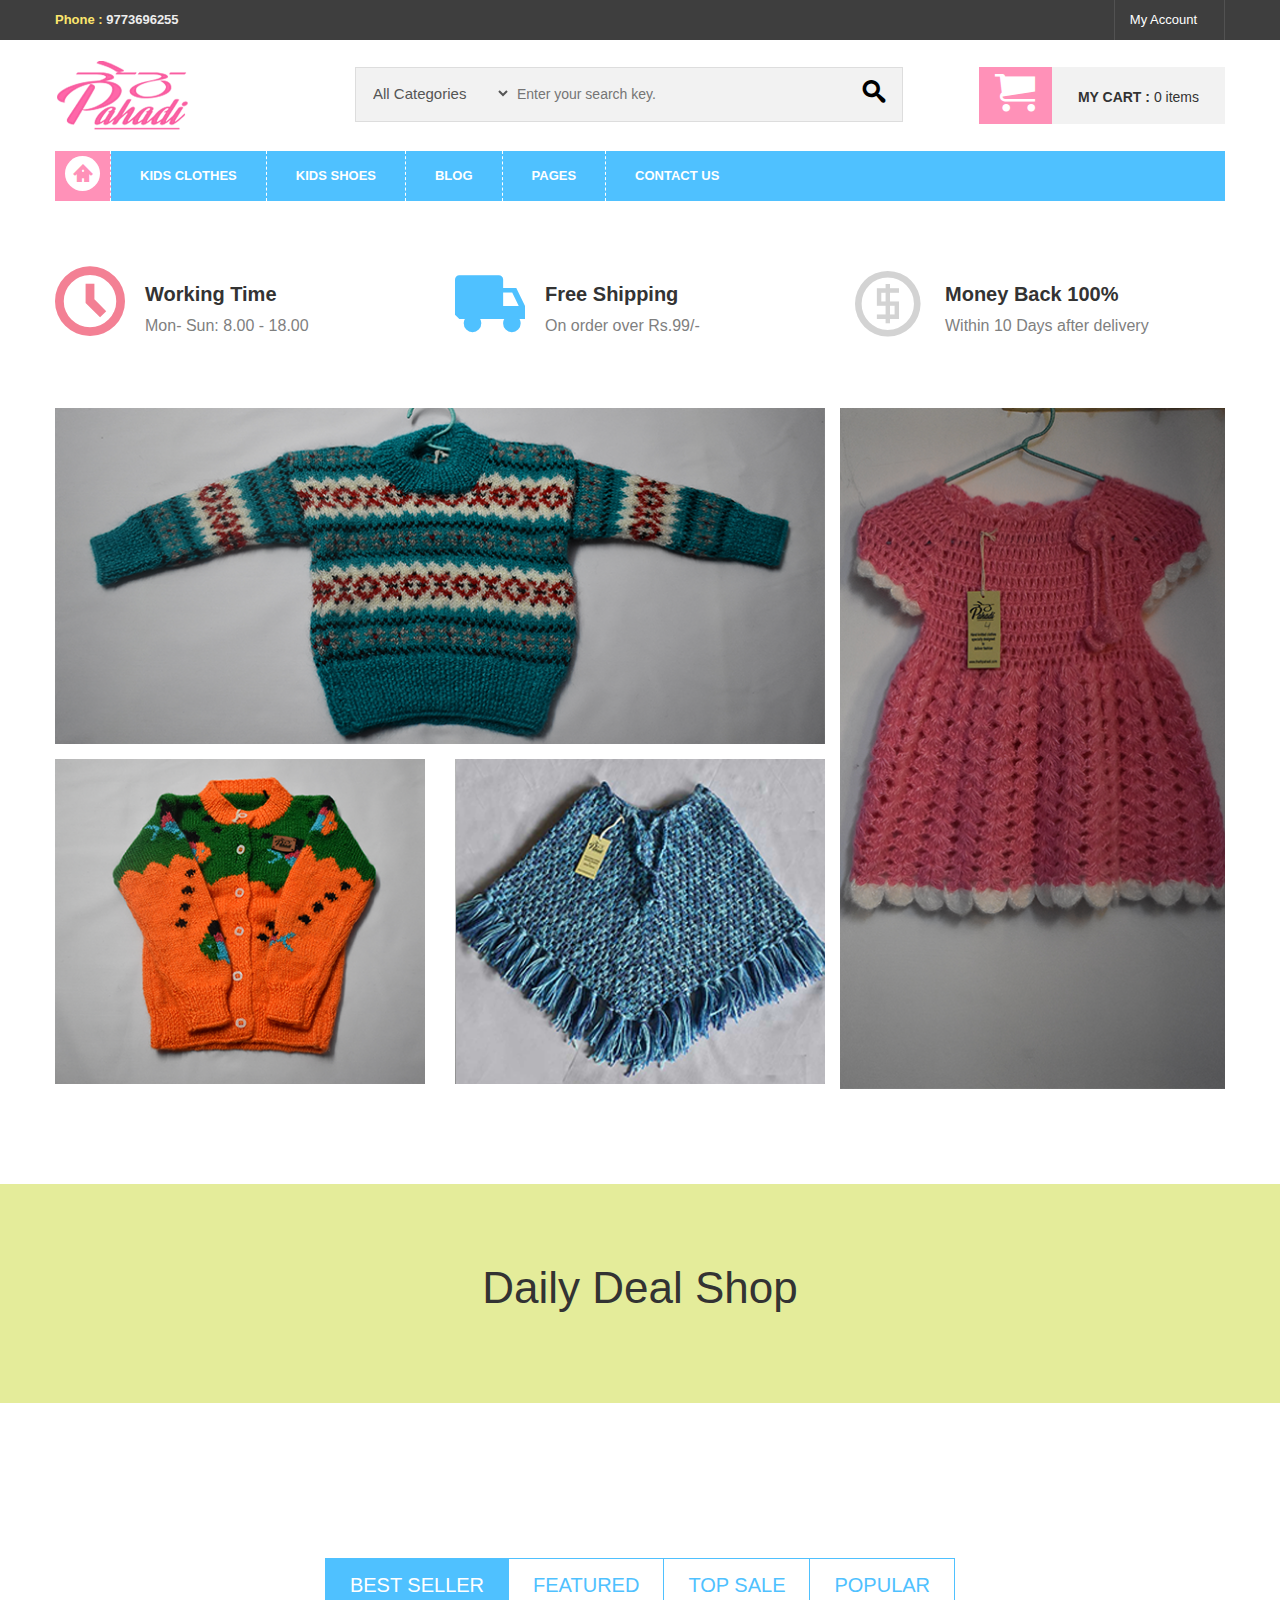
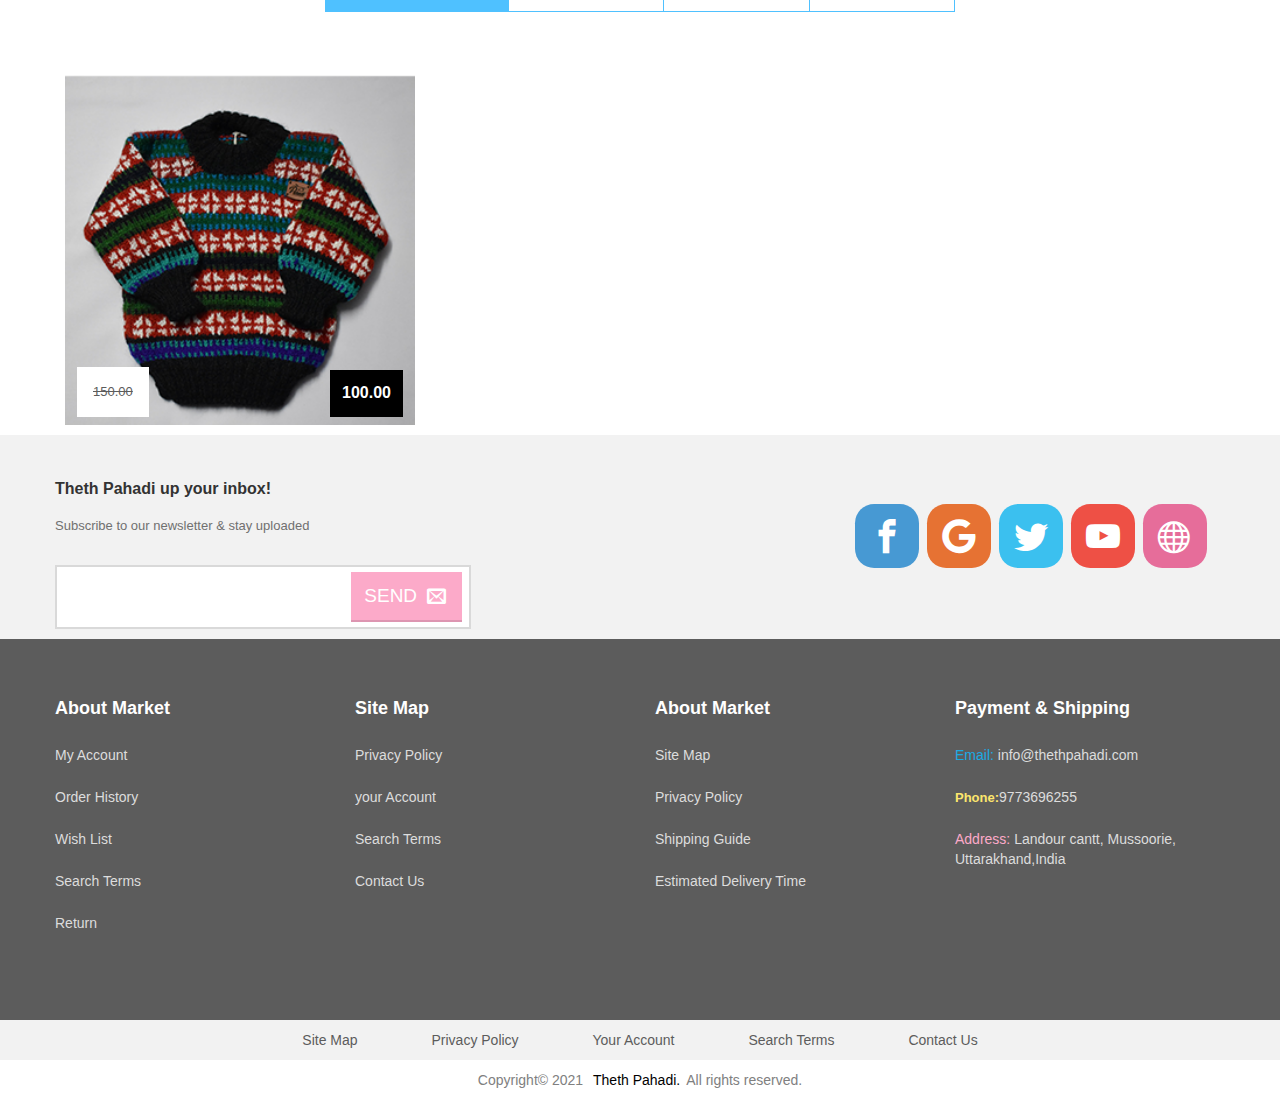
==== commit 3d8a3980: "product detail page and other UI changes" ====
--- a/index.html
+++ b/index.html
@@ -1,73 +1,72 @@
 <html>
+
 <head>
-	<title>Theth pahadi</title>
-	<meta name="viewport" content="width=device-width, initial-scale=1">
-	<link rel="icon" 
-     type="image/png" 
-     href="Images/logo1.png">
-	<link rel="stylesheet" href="SCSS/animate.css">	
-	<link rel="stylesheet" href="SCSS/bootstrap.min.css">	
-	<link rel="stylesheet" href="SCSS/main.css">	
-	<link rel="stylesheet" href="SCSS/meanmenu.min.css">
-	<link rel="stylesheet" href="SCSS/nivo-slider.css">	
-	<link rel="stylesheet" href="SCSS/normalize.css">
-	<link rel="stylesheet" href="SCSS/owl.carousel.css">
-	<link rel="stylesheet" href="SCSS/owl.theme.css">	
-	<link rel="stylesheet" href="SCSS/owl.transitions.css">
-	<link rel="stylesheet" href="SCSS/preview.css">
-	<link rel="stylesheet" href="SCSS/slick-theme.css">	
-	<link rel="stylesheet" href="SCSS/slick.css">
-	<link rel="stylesheet" href="SCSS/style-css.css">
-	<link rel="stylesheet" href="SCSS/style.css">
-	<link rel="preconnect" href="https://fonts.gstatic.com">	
-	<link rel="stylesheet" href="SCSS/responsive.css">
+    <title>Theth pahadi</title>
+    <meta name="viewport" content="width=device-width, initial-scale=1">
+    <link rel="stylesheet" href="SCSS/animate.css">
+    <link rel="stylesheet" href="SCSS/bootstrap.min.css">
+    <link rel="stylesheet" href="SCSS/main.css">
+    <link rel="stylesheet" href="SCSS/meanmenu.min.css">
+    <link rel="stylesheet" href="SCSS/nivo-slider.css">
+    <link rel="stylesheet" href="SCSS/normalize.css">
+    <link rel="stylesheet" href="SCSS/owl.carousel.css">
+    <link rel="stylesheet" href="SCSS/owl.theme.css">
+    <link rel="stylesheet" href="SCSS/owl.transitions.css">
+    <link rel="stylesheet" href="SCSS/preview.css">
+    <link rel="stylesheet" href="SCSS/slick-theme.css">
+    <link rel="stylesheet" href="SCSS/slick.css">
+    <link rel="stylesheet" href="SCSS/style-css.css">
+    <link rel="stylesheet" href="SCSS/style.css">
+    <link rel="preconnect" href="https://fonts.gstatic.com">
+    <link rel="stylesheet" href="SCSS/responsive.css">
 </head>
+
 <body>
-	<section class="header-area">
-		<!--HEADER TOP START-->
-		 <div class="header-top">
-			 <div class="container">
-				 <div class="row">
-					 <div class="col-xs-12 col-sm-6 col-md-6">
-						 <div class="phone">phone :<span> 9773696255</span></div>
-					 </div>
-					 <div class="col-xs-12 col-sm-6 col-md-6">
-						 <div class="top-bar-menu">
-							 <ul>
-								 <!--SINGLE MENU WITH DROPDOWN-->
-								 <li class="last">
-									 <a href="">My Account
+    <section class="header-area">
+        <!--HEADER TOP START-->
+        <div class="header-top">
+            <div class="container">
+                <div class="row">
+                    <div class="col-xs-12 col-sm-6 col-md-6">
+                        <div class="phone">phone :<span> 9773696255</span></div>
+                    </div>
+                    <div class="col-xs-12 col-sm-6 col-md-6">
+                        <div class="top-bar-menu">
+                            <ul>
+                                <!--SINGLE MENU WITH DROPDOWN-->
+                                <li class="last">
+                                    <a href="">My Account
 									 <i class="fa fa-angle-down"></i></a>
-									 <ul class="top-drop account">
-										 <li><a href="">My Account</a></li>
-										 <li><a href="">My Wishlist</a></li>
-										 <li><a href="">My Cart</a></li>
-										 <li><a href="view-cart.html">Checkout</a></li>
-										 <li><a href="sign-up.html">Log In</a></li>
-									 </ul>
-								 </li>
-								 <!--SINGLE MENU WITH DROPDOWN-->
-							 </ul>
-						 </div>
-					 </div>
-				 </div>
-			 </div>
-		 </div>
-		 <!--HEADER BOTTOM END-->
-		 <!--HEADER MIDDLE START-->
-		 <div class="header-middle">
-			 <div class="container">
-				 <div class="row">
-					 <div class="col-xs-12 col-sm-12 col-md-3">
-						 <div class="logo">
-							 <a href="index.html"><img src="Images/pink-final-logo.png" alt=""></a>
-						 </div>
-					 </div>
-					 <div class=" col-sm-12 col-md-9 col-xs-12">
-						 <div class="categorys-product-search no-padding">
-							 <form class="search-form-cat">
-								 <div class="">
-									 <select class="cat-search " name="catsearch">
+                                    <ul class="top-drop account">
+                                        <li><a href="">My Account</a></li>
+                                        <li><a href="">My Wishlist</a></li>
+                                        <li><a href="">My Cart</a></li>
+                                        <li><a href="view-cart.html">Checkout</a></li>
+                                        <li><a href="sign-up.html">Log In</a></li>
+                                    </ul>
+                                </li>
+                                <!--SINGLE MENU WITH DROPDOWN-->
+                            </ul>
+                        </div>
+                    </div>
+                </div>
+            </div>
+        </div>
+        <!--HEADER BOTTOM END-->
+        <!--HEADER MIDDLE START-->
+        <div class="header-middle">
+            <div class="container">
+                <div class="row">
+                    <div class="col-xs-12 col-sm-12 col-md-3">
+                        <div class="logo">
+                            <a href="index.html"><img src="Images/pink-final-logo.png" alt=""></a>
+                        </div>
+                    </div>
+                    <div class=" col-sm-12 col-md-9 col-xs-12">
+                        <div class="categorys-product-search no-padding">
+                            <form class="search-form-cat">
+                                <div class="">
+                                    <select class="cat-search " name="catsearch">
 										 <option value="">All Categories</option>
 										 <option value="2">Women</option>
 										 <option value="3">T-Shirts</option>	
@@ -79,1166 +78,879 @@
 										 <option value="10">Summer</option>
 										 <option value="11">Sports</option>
 									 </select>
-									 <input type="text" placeholder="Enter your search key.">
-									 <button type="submit" name="s" value="Search">
-										<span class="icon-search"></span>
-									 </button>									 
-								 </div>
-							 </form>
-						 </div>
-						 <div class="top-cart-wrapper no-padding">
-							 <div class="cart-show-full">
-								  <div class="cart-show">
-									 <div class="cart-show-info">
-										<a href="">
-											 <span class="my-cart">my cart :</span>
-											 <span>0 items</span> 
-										 </a>  
-									 </div>
-									 <div class="cart-trigger">
-									 	<div class="forScroll">
-										 <div class="cart-drop">
-											 <div class="sin-cart">
-												 <div class="sin-cart-img">
-													<img src="Images/final-image7.png" alt="">
-												 </div>
-												 <div class="sin-cart-detail">
-													<h3><a href="">product name</a></h3>
-													<span>599/-</span>
-													<a href=""><i class="fa fa-times"></i></a>
-												 </div>
-											 </div>
-											 <div class="sin-cart">
-												 <div class="sin-cart-img">
-													<img src="Images/final-image5.png" alt="">
-												 </div>
-												 <div class="sin-cart-detail">
-													<h3><a href="">product name</a></h3>
-													<span>599/-</span>
-													<a href=""><i class="fa fa-times"></i></a>
-												 </div>
-											 </div>
-										</div>
-											 <div class="cart-total">
-												 <span>sub total</span>
-												 <span class="cart-amount">$ 250</span>
-												 <span class="view-c"><a class="view-cart" href="view-cart.html">view cart</a></span>
-											 </div>
-										 </div>
-									 </div>
-								 </div>
-								 <div class="cart-img">
-									<span class="icon-cart"></span>
-								 </div>
-							 </div>
-							
-							 
-						 </div>
-					 </div>
-				 </div>
-			 </div>
-		 </div>
-		 <!--HEADER MIDDLE START-->
-		 <!--HEADER BOTTOM AREA START-->
-		 <div class="header-bottom-area">
-			 <div class="container">
-				<div class="row">
-					 <div class="col-md-12">
-						 <!--MAIN MENU START-->
-						 <div class="main-menu">
-							 <nav>
-								 <ul>
-									<li class="home-icon"><a href="#"><span class="icon-home2"></span></i></a>
-									 </li>
-									 <li><a href="category.html">Kids clothes </a>
-										  <div class="mega-menu"style="width:968px;">
-											<div class="mega-menu-top">
-												 <div class="mega-catagory">
-													 <h4><a href="#">tops</a></h4>
-													 <a href="category.html">casual shirt</a>
-													 <a href="category.html">dress shirt</a>
-													 <a href="category.html">sweaters</a>
-													 <a href="category.html">fleece &amp; tees</a>
-													 <a href="category.html">suits</a>
-													 <a href="category.html">blazers</a>
-												 </div>
-												 <div class="mega-catagory">
-													 <h4><a href="">bottems</a></h4>
-													 <a href="category.html">chinos</a>
-													 <a href="category.html">corduroy</a>
-													 <a href="category.html">denim</a>
-													 <a href="category.html">short</a>
-													 <a href="category.html">swim</a>
-												 </div>
-												 <div class="mega-catagory">
-													 <h4><a href="category.html">headwears</a></h4>
-													 <a href="category.html">jackets</a>
-													 <a href="product.html">vests</a>
-													 <a href="product.html">coats</a>
-													 <a href="product.html">kids</a>
-												 </div>
-												 <div class="mega-catagory">
-													 <h4><a href="#">outwears</a></h4>
-													 <a href="product.html">coats</a>
-													 <a href="product.html">jackets</a>
-													 <a href="product.html">kids</a>
-													 <a href="product.html">jeans</a>
-												 </div>
-											 </div>
-										 </div>
-									 </li>
-									 <li><a href="category.html">Kids shoes </a>
-										 <div class="mega-menu menu">
-											<div class="mega-menu-top">
-												<div class="mega-catagory">
-												 <a href="category.html">girls</a>
-												 <a href="category.html">boys</a>
-											 </div>
-											</div>
-										 </div>
-									 </li>
-									 <li><a href="blog.html">blog</a>
-										 <ul class="sub-menu">
-											 <li><a href="blog-right-sidebar.html">blog right sidebar</a></li>
-											 <li><a href="single-post.html">single post</a></li>
-										 </ul>
-									 </li>
-									 <li><a href="">pages</a>
-										 <ul class="sub-menu">
-											 <li><a href="category.html">shop grid</a></li>
-											 <li><a href="shop-list.html">shop list</a></li>
-											 <li><a href="product.html">single product</a></li>
-											 <li><a href="cart.html">cart</a></li>
-											 <li><a href="view-cart.html">checkout</a></li>
-											 <li><a href="contact-us.html">contact us</a></li>
-											 <li><a href="blog.html">blog</a></li>
-											 <li><a href="blog-right-sidebar.html">blog right sidebar</a></li>
-											 <li><a href="single-post.html">single post</a></li>
-											 <li><a href="wishlist.html">wishlist</a></li>
-										 </ul>
-									 </li>
-									 <li><a href="contact-us.html">Contact Us</a> </li>
-								 </ul>
-							 </nav>
-						 </div>
-						<!--MAIN MENU END-->
-					 </div>  
-				</div>
-			 </div>
-		 </div>
-		 <!--HEADER BOTTOM AREA END-->
-	 </section>
-
-	 <!--SLIDER AREA START-->
-	<div id="main-slider" class="owl-carousel owl-theme">
-				<div class="item">
-					<div class="nivo-caption" style="display: block;">
-						<div class="slider-progress"></div>
-						<div class="slider-content t-lft s-tb slider-1">
-							<div class="title-container s-tb-c title-compress">
-								<h1 class="title1"><span>offering exclusive</span></h1>
-								<h2 class="title2"><span>and unique items for your kids</span></h2>
-								<!-- <h3><span class="slider-animation"><a href="">shop now</a></span></h3> -->
-							</div>
-						</div>	
-					</div>
-				<img src="Images/demo-5.jpg" alt="The Last of us"></div>
-				<div class="item">
-					<div class="nivo-caption" style="display: block;">
-						<div class="slider-progress"></div>
-						<div class="slider-content t-lft s-tb slider-1">
-							<div class="title-container s-tb-c title-compress">
-								<h1 class="title1"><span>offering exclusive</span></h1>
-								<h2 class="title2"><span>and unique items for your kids</span></h2>
-								<!-- <h3><span class="slider-animation"><a href="">shop now</a></span></h3> -->
-							</div>
-						</div>	
-					</div>
-				<img src="Images/demo-6.jpg" alt="GTA V"></div>
-				<div class="item">
-					<div class="nivo-caption" style="display: block;">
-						<div class="slider-progress"></div>
-						<div class="slider-content t-lft s-tb slider-1">
-							<div class="title-container s-tb-c title-compress">
-								<h1 class="title1"><span>offering exclusive</span></h1>
-								<h2 class="title2"><span>and unique items for your kids</span></h2>
-								<!-- <h3><span class="slider-animation"><a href="">shop now</a></span></h3> -->
-							</div>
-						</div>	
-					</div>
-				<img src="Images/demo-7.jpg" alt="Mirror Edge"></div>
-				<div class="item">
-					<div class="nivo-caption" style="display: block;">
-						<div class="slider-progress"></div>
-						<div class="slider-content t-lft s-tb slider-1">
-							<div class="title-container s-tb-c title-compress">
-								<h1 class="title1"><span>offering exclusive</span></h1>
-								<h2 class="title2"><span>and unique items for your kids</span></h2>
-								<!-- <h3><span class="slider-animation"><a href="">shop now</a></span></h3> -->
-							</div>
-						</div>	
-					</div>
-				<img src="Images/demo-5.jpg" alt="The Last of us"></div>
-				<div class="item">
-					<div class="nivo-caption" style="display: block;">
-						<div class="slider-progress"></div>
-						<div class="slider-content t-lft s-tb slider-1">
-							<div class="title-container s-tb-c title-compress">
-								<h1 class="title1"><span>offering exclusive</span></h1>
-								<h2 class="title2"><span>and unique items for your kids</span></h2>
-								<!-- <h3><span class="slider-animation"><a href="">shop now</a></span></h3> -->
-							</div>
-						</div>	
-					</div>
-				<img src="Images/demo-6.jpg" alt="GTA V"></div>
-				<div class="item">
-					<div class="nivo-caption" style="display: block;">
-						<div class="slider-progress"></div>
-						<div class="slider-content t-lft s-tb slider-1">
-							<div class="title-container s-tb-c title-compress">
-								<h1 class="title1"><span>offering exclusive</span></h1>
-								<h2 class="title2"><span>and unique items for your kids</span></h2>
-								<!-- <h3><span class="slider-animation"><a href="">shop now</a></span></h3> -->
-							</div>
-						</div>	
-					</div>
-				<img src="Images/demo-7.jpg" alt="Mirror Edge"></div>
-	</div>
-
-	<!-- SLIDER AREA END -->
-	<!-- SERVICE AREA START -->
-	<div class="service-area-start">
-		<div class="container">
-			<div class="row">
-				<div class="col-sm-4 col-md-4">
-				<div class="single-service">
-					<div class="ser-icon">
-						<span class="icon-clock"></span>
-					</div>
-					<div class="service-info">
-					   <h3>Working Time</h3>
-						<span>Mon- Sun: 8.00 - 18.00 </span>
-					</div>
-				</div>
-			</div>
-				<div class="col-sm-4 col-md-4">
-				<div class="single-service">
-					<div class="ser-icon">
-						<span class="icon-truck"></span> 
-					</div>
-					<div class="service-info">
-					   <h3>Free Shipping</h3>
-						<span>On order over Rs.99/-</span>
-					</div>
-				</div>
-			</div>
-				<div class="col-sm-4 col-md-4">
-				<div class="single-service">
-					<div class="ser-icon">
-						<span class="icon-coin-dollar"></span>  
-					</div>
-					<div class="service-info">
-					   <h3>Money Back 100%</h3>
-						<span>Within 10 Days after delivery</span>
-					</div>
-				</div>
-			</div>
-			</div>
-		</div>
-	</div>
-	<!-- SERVICE AREA END -->
-	<!-- BANNER TOP AREA START -->
-	<div class="banner-area">
-		<div class="container">
-		   <div class="row">
-			   <div class="col-md-8">
-				   <div class="single-banner">
-						<div class="overlay"></div>
-						<p>
-							<a href="#"><img alt="" src="Images/finale-image1.png"></a>
-						</p>
-						<h2>Kids Sweater</h2>
-					</div>
-				   <div class="row">
-				   <div class="col-sm-6 col-md-6">
-					   <div class="single-banner">
-							<div class="overlay"></div>
-							<p>
-								<a href="#"><img alt="" src="Images/final-image3.png"></a>
-							</p>
-							<h2> Sweater</h2>
-						</div>
-				   </div>
-				   <div class="col-sm-6 col-md-6 ">
-					   <div class="single-banner">
-							<div class="overlay"></div>
-							<p>
-								<a href="#"><img alt="" src="Images/final-image10.png"></a>
-							</p>
-							<h2>Ponchu</h2>
-						</div>
-				   </div>
-				   </div>
-			   </div>
-			   <div class="col-sm-12 col-md-4 no-pad-left">
-				  <div class="single-banner hidden-xs hidden-sm">
-						<div class="overlay"></div>
-						<p>
-							<a href="#"><img alt="" src="Images/final-image2.png"></a>
-						</p>
-						<h2> Frock</h2>
-					</div>
-				</div>
-		   </div>
-		</div>
-	</div>
-	<!-- BANNER TOP AREA END-->
-	<!-- DAILY DEAL AREA START -->
-	<div class="carousel-color">
-		<h1>Daily Deal Shop</h1>	
-		<div class="container">
-			<div id="owl-example" class="owl-carousel">
-					<div> <div class="owl-item" style="width: 257px;"><div class="sin-pro-a">
-						<div class="pro-img-a">
-							<a href="#"><img src="Images/final-image8.png" alt=""></a>
-						</div> 
-						<div class="pro-info-a">
-							<p class="price-box">
-							<span class="old-price">
+                                    <input type="text" placeholder="Enter your search key.">
+                                    <button type="submit" name="" value="Search">
+										<a href="category.html"><span class="icon-search"></span></a>
+									 </button>
+                                </div>
+                            </form>
+                        </div>
+                        <div class="top-cart-wrapper no-padding">
+                            <div class="cart-show-full">
+                                <div class="cart-show">
+                                    <div class="cart-show-info">
+                                        <a href="">
+                                            <span class="my-cart">my cart :</span>
+                                            <span>0 items</span>
+                                        </a>
+                                    </div>
+                                    <div class="cart-trigger">
+                                        <div class="forScroll">
+                                            <div class="cart-drop">
+                                                <div class="sin-cart">
+                                                    <div class="sin-cart-img">
+                                                        <img src="Images/final-image7.png" alt="">
+                                                    </div>
+                                                    <div class="sin-cart-detail">
+                                                        <h3><a href="">product name</a></h3>
+                                                        <span>599/-</span>
+                                                        <a href=""><i class="fa fa-times"></i></a>
+                                                    </div>
+                                                </div>
+                                                <div class="sin-cart">
+                                                    <div class="sin-cart-img">
+                                                        <img src="Images/final-image5.png" alt="">
+                                                    </div>
+                                                    <div class="sin-cart-detail">
+                                                        <h3><a href="">product name</a></h3>
+                                                        <span>599/-</span>
+                                                        <a href=""><i class="fa fa-times"></i></a>
+                                                    </div>
+                                                </div>
+                                            </div>
+                                            <div class="cart-total">
+                                                <span>sub total</span>
+                                                <span class="cart-amount">$ 250</span>
+                                                <span class="view-c"><a class="view-cart" href="view-cart.html">view cart</a></span>
+                                            </div>
+                                        </div>
+                                    </div>
+                                </div>
+                                <div class="cart-img">
+                                    <span class="icon-cart"></span>
+                                </div>
+                            </div>
+
+
+                        </div>
+                    </div>
+                </div>
+            </div>
+        </div>
+        <!--HEADER MIDDLE START-->
+        <!--HEADER BOTTOM AREA START-->
+        <div class="header-bottom-area">
+            <div class="container">
+                <div class="row">
+                    <div class="col-md-12">
+                        <!--MAIN MENU START-->
+                        <div class="main-menu">
+                            <nav>
+                                <ul>
+                                    <li class="home-icon"><a href="#"><span class="icon-home2"></span></i></a>
+                                    </li>
+                                    <li><a href="category.html">Kids clothes </a>
+                                        <div class="mega-menu" style="width:968px;">
+                                            <div class="mega-menu-top">
+                                                <div class="mega-catagory">
+                                                    <h4><a href="#">tops</a></h4>
+                                                    <a href="category.html">casual shirt</a>
+                                                    <a href="category.html">dress shirt</a>
+                                                    <a href="category.html">sweaters</a>
+                                                    <a href="category.html">fleece &amp; tees</a>
+                                                    <a href="category.html">suits</a>
+                                                    <a href="category.html">blazers</a>
+                                                </div>
+                                                <div class="mega-catagory">
+                                                    <h4><a href="">bottems</a></h4>
+                                                    <a href="category.html">chinos</a>
+                                                    <a href="category.html">corduroy</a>
+                                                    <a href="category.html">denim</a>
+                                                    <a href="category.html">short</a>
+                                                    <a href="category.html">swim</a>
+                                                </div>
+                                                <div class="mega-catagory">
+                                                    <h4><a href="category.html">headwears</a></h4>
+                                                    <a href="category.html">jackets</a>
+                                                    <a href="product.html">vests</a>
+                                                    <a href="product.html">coats</a>
+                                                    <a href="product.html">kids</a>
+                                                </div>
+                                                <div class="mega-catagory">
+                                                    <h4><a href="#">outwears</a></h4>
+                                                    <a href="product.html">coats</a>
+                                                    <a href="product.html">jackets</a>
+                                                    <a href="product.html">kids</a>
+                                                    <a href="product.html">jeans</a>
+                                                </div>
+                                            </div>
+                                        </div>
+                                    </li>
+                                    <li><a href="category.html">Kids shoes </a>
+                                        <div class="mega-menu menu">
+                                            <div class="mega-menu-top">
+                                                <div class="mega-catagory">
+                                                    <a href="category.html">girls</a>
+                                                    <a href="category.html">boys</a>
+                                                </div>
+                                            </div>
+                                        </div>
+                                    </li>
+                                    <li><a href="blog.html">blog</a>
+                                        <ul class="sub-menu">
+                                            <li><a href="blog-right-sidebar.html">blog right sidebar</a></li>
+                                            <li><a href="single-post.html">single post</a></li>
+                                        </ul>
+                                    </li>
+                                    <li><a href="">pages</a>
+                                        <ul class="sub-menu">
+                                            <li><a href="category.html">shop grid</a></li>
+                                            <li><a href="shop-list.html">shop list</a></li>
+                                            <li><a href="product.html">single product</a></li>
+                                            <li><a href="cart.html">cart</a></li>
+                                            <li><a href="view-cart.html">checkout</a></li>
+                                            <li><a href="contact-us.html">contact us</a></li>
+                                            <li><a href="blog.html">blog</a></li>
+                                            <li><a href="blog-right-sidebar.html">blog right sidebar</a></li>
+                                            <li><a href="single-post.html">single post</a></li>
+                                            <li><a href="wishlist.html">wishlist</a></li>
+                                        </ul>
+                                    </li>
+                                    <li><a href="contact-us.html">Contact Us</a> </li>
+                                </ul>
+                            </nav>
+                        </div>
+                        <!--MAIN MENU END-->
+                    </div>
+                </div>
+            </div>
+        </div>
+        <!--HEADER BOTTOM AREA END-->
+    </section>
+
+    <!--SLIDER AREA START-->
+    <div id="main-slider" class="owl-carousel owl-theme">
+        <div class="item">
+            <div class="nivo-caption" style="display: block;">
+                <div class="slider-progress"></div>
+                <div class="slider-content t-lft s-tb slider-1">
+                    <div class="title-container s-tb-c title-compress">
+                        <h1 class="title1"><span>offering exclusive</span></h1>
+                        <h2 class="title2"><span>and unique items for your kids</span></h2>
+                        <!-- <h3><span class="slider-animation"><a href="">shop now</a></span></h3> -->
+                    </div>
+                </div>
+            </div>
+            <img src="Images/demo-5.jpg" alt="The Last of us"></div>
+        <div class="item">
+            <div class="nivo-caption" style="display: block;">
+                <div class="slider-progress"></div>
+                <div class="slider-content t-lft s-tb slider-1">
+                    <div class="title-container s-tb-c title-compress">
+                        <h1 class="title1"><span>offering exclusive</span></h1>
+                        <h2 class="title2"><span>and unique items for your kids</span></h2>
+                        <!-- <h3><span class="slider-animation"><a href="">shop now</a></span></h3> -->
+                    </div>
+                </div>
+            </div>
+            <img src="Images/demo-6.jpg" alt="GTA V"></div>
+        <div class="item">
+            <div class="nivo-caption" style="display: block;">
+                <div class="slider-progress"></div>
+                <div class="slider-content t-lft s-tb slider-1">
+                    <div class="title-container s-tb-c title-compress">
+                        <h1 class="title1"><span>offering exclusive</span></h1>
+                        <h2 class="title2"><span>and unique items for your kids</span></h2>
+                        <!-- <h3><span class="slider-animation"><a href="">shop now</a></span></h3> -->
+                    </div>
+                </div>
+            </div>
+            <img src="Images/demo-7.jpg" alt="Mirror Edge"></div>
+        <div class="item">
+            <div class="nivo-caption" style="display: block;">
+                <div class="slider-progress"></div>
+                <div class="slider-content t-lft s-tb slider-1">
+                    <div class="title-container s-tb-c title-compress">
+                        <h1 class="title1"><span>offering exclusive</span></h1>
+                        <h2 class="title2"><span>and unique items for your kids</span></h2>
+                        <!-- <h3><span class="slider-animation"><a href="">shop now</a></span></h3> -->
+                    </div>
+                </div>
+            </div>
+            <img src="Images/demo-5.jpg" alt="The Last of us"></div>
+        <div class="item">
+            <div class="nivo-caption" style="display: block;">
+                <div class="slider-progress"></div>
+                <div class="slider-content t-lft s-tb slider-1">
+                    <div class="title-container s-tb-c title-compress">
+                        <h1 class="title1"><span>offering exclusive</span></h1>
+                        <h2 class="title2"><span>and unique items for your kids</span></h2>
+                        <!-- <h3><span class="slider-animation"><a href="">shop now</a></span></h3> -->
+                    </div>
+                </div>
+            </div>
+            <img src="Images/demo-6.jpg" alt="GTA V"></div>
+        <div class="item">
+            <div class="nivo-caption" style="display: block;">
+                <div class="slider-progress"></div>
+                <div class="slider-content t-lft s-tb slider-1">
+                    <div class="title-container s-tb-c title-compress">
+                        <h1 class="title1"><span>offering exclusive</span></h1>
+                        <h2 class="title2"><span>and unique items for your kids</span></h2>
+                        <!-- <h3><span class="slider-animation"><a href="">shop now</a></span></h3> -->
+                    </div>
+                </div>
+            </div>
+            <img src="Images/demo-7.jpg" alt="Mirror Edge"></div>
+    </div>
+
+    <!-- SLIDER AREA END -->
+    <!-- SERVICE AREA START -->
+    <div class="service-area-start">
+        <div class="container">
+            <div class="row">
+                <div class="col-sm-4 col-md-4">
+                    <div class="single-service">
+                        <div class="ser-icon">
+                            <span class="icon-clock"></span>
+                        </div>
+                        <div class="service-info">
+                            <h3>Working Time</h3>
+                            <span>Mon- Sun: 8.00 - 18.00 </span>
+                        </div>
+                    </div>
+                </div>
+                <div class="col-sm-4 col-md-4">
+                    <div class="single-service">
+                        <div class="ser-icon">
+                            <span class="icon-truck"></span>
+                        </div>
+                        <div class="service-info">
+                            <h3>Free Shipping</h3>
+                            <span>On order over Rs.99/-</span>
+                        </div>
+                    </div>
+                </div>
+                <div class="col-sm-4 col-md-4">
+                    <div class="single-service">
+                        <div class="ser-icon">
+                            <span class="icon-coin-dollar"></span>
+                        </div>
+                        <div class="service-info">
+                            <h3>Money Back 100%</h3>
+                            <span>Within 10 Days after delivery</span>
+                        </div>
+                    </div>
+                </div>
+            </div>
+        </div>
+    </div>
+    <!-- SERVICE AREA END -->
+    <!-- BANNER TOP AREA START -->
+    <div class="banner-area">
+        <div class="container">
+            <div class="row">
+                <div class="col-md-8">
+                    <div class="single-banner">
+                        <div class="overlay"></div>
+                        <p>
+                            <a href="category.html"><img alt="" src="Images/finale-image1.png"></a>
+                        </p>
+                        <h2>Kids Sweater</h2>
+                    </div>
+                    <div class="row">
+                        <div class="col-sm-6 col-md-6">
+                            <div class="single-banner">
+                                <div class="overlay"></div>
+                                <p>
+                                    <a href="category.html"><img alt="" src="Images/final-image3.png"></a>
+                                </p>
+                                <h2> Sweater</h2>
+                            </div>
+                        </div>
+                        <div class="col-sm-6 col-md-6 ">
+                            <div class="single-banner">
+                                <div class="overlay"></div>
+                                <p>
+                                    <a href="category.html"><img alt="" src="Images/final-image10.png"></a>
+                                </p>
+                                <h2>Ponchu</h2>
+                            </div>
+                        </div>
+                    </div>
+                </div>
+                <div class="col-sm-12 col-md-4 no-pad-left">
+                    <div class="single-banner hidden-xs hidden-sm">
+                        <div class="overlay"></div>
+                        <p>
+                            <a href="category.html"><img alt="" src="Images/final-image2.png"></a>
+                        </p>
+                        <h2> Frock</h2>
+                    </div>
+                </div>
+            </div>
+        </div>
+    </div>
+
+    <!-- BANNER TOP AREA END-->
+    <!-- DAILY DEAL AREA START -->
+    <div class="carousel-color">
+        <h1>Daily Deal Shop</h1>
+        <div class="container">
+            <div id="owl-example" class="owl-carousel">
+                <div>
+                    <div class="owl-item" style="width: 257px;">
+                        <div class="sin-pro-a">
+                            <div class="pro-img-a">
+                                <a href="#"><img src="Images/final-image8.png" alt=""></a>
+                            </div>
+                            <div class="pro-info-a">
+                                <p class="price-box">
+                                    <span class="old-price">
 								150.00
 							</span>
-							<span class="new-price">
+                                    <span class="new-price">
 								100.00
 							</span>
-							</p>
-							<div class="rating">
-								<span class="icon-star-full"></span>
-								<span class="icon-star-full"></span>
-								<span class="icon-star-full"></span>
-								<span class="icon-star-full"></span>
-								<span class="icon-star-empty"></span>
-							</div>
-							<h2 class="product-name"><a href="">sweater</a></h2>
-							<div class="actions">
-								<span class="add-to-cart">
+                                </p>
+                                <div class="rating">
+                                    <span class="icon-star-full"></span>
+                                    <span class="icon-star-full"></span>
+                                    <span class="icon-star-full"></span>
+                                    <span class="icon-star-full"></span>
+                                    <span class="icon-star-empty"></span>
+                                </div>
+                                <h2 class="product-name"><a href="">sweater</a></h2>
+                                <div class="actions">
+                                    <span class="add-to-cart">
 									<a title="" data-toggle="tooltip" href="#" data-original-title="Add to cart">
 										<span class="icon-cart"></span>
-									</a>
-								</span>
-								<span class="new-pro-wish">
+                                    </a>
+                                    </span>
+                                    <span class="new-pro-wish">
 									<a title="" data-toggle="tooltip" href="#" data-original-title="Add to wishlist"><span class="icon-heart"></span></a>
-								</span>
-								<span class="new-pro-compaire">
+                                    </span>
+                                    <span class="new-pro-compaire">
 									<a title="" data-toggle="tooltip" href="#" data-original-title="Add to compare"><span class="icon-stats-bars"></span></a>
-								</span>
-							</div>
-						</div> 
-					</div></div> </div>
-					<div> <div class="owl-item" style="width: 257px;"><div class="sin-pro-a">
-						<div class="pro-img-a">
-							<a href="#"><img src="Images/final-image6.png" alt=""></a>
-						</div> 
-						<div class="pro-info-a">
-							<p class="price-box">
-							<span class="old-price">
+                                    </span>
+                                </div>
+                            </div>
+                        </div>
+                    </div>
+                </div>
+                <div>
+                    <div class="owl-item" style="width: 257px;">
+                        <div class="sin-pro-a">
+                            <div class="pro-img-a">
+                                <a href="#"><img src="Images/final-image6.png" alt=""></a>
+                            </div>
+                            <div class="pro-info-a">
+                                <p class="price-box">
+                                    <span class="old-price">
 								150.00
 							</span>
-							<span class="new-price">
+                                    <span class="new-price">
 								100.00
 							</span>
-							</p>
-							<div class="rating">
-								<span class="icon-star-full"></span>
-								<span class="icon-star-full"></span>
-								<span class="icon-star-full"></span>
-								<span class="icon-star-full"></span>
-								<span class="icon-star-empty"></span>
-							</div>
-							<h2 class="product-name"><a href="">Ponchu</a></h2>
-							<div class="actions">
-								<span class="add-to-cart">
+                                </p>
+                                <div class="rating">
+                                    <span class="icon-star-full"></span>
+                                    <span class="icon-star-full"></span>
+                                    <span class="icon-star-full"></span>
+                                    <span class="icon-star-full"></span>
+                                    <span class="icon-star-empty"></span>
+                                </div>
+                                <h2 class="product-name"><a href="">Ponchu</a></h2>
+                                <div class="actions">
+                                    <span class="add-to-cart">
 									<a title="" data-toggle="tooltip" href="#" data-original-title="Add to cart">
 										<span class="icon-cart"></span></i>
-									</a>
-								</span>
-								<span class="new-pro-wish">
+                                    </a>
+                                    </span>
+                                    <span class="new-pro-wish">
 									<a title="" data-toggle="tooltip" href="#" data-original-title="Add to wishlist"><span class="icon-heart"></span></a>
-								</span>
-								<span class="new-pro-compaire">
+                                    </span>
+                                    <span class="new-pro-compaire">
 									<a title="" data-toggle="tooltip" href="#" data-original-title="Add to compare"><span class="icon-stats-bars"></span></a>
-								</span>
-							</div>
-						</div> 
-					</div></div> </div>
-					<div> <div class="owl-item" style="width: 257px;"><div class="sin-pro-a">
-						<div class="pro-img-a">
-							<a href="#"><img src="Images/final-image5.png" alt=""></a>
-						</div> 
-						<div class="pro-info-a">
-							<p class="price-box">
-							<span class="old-price">
+                                    </span>
+                                </div>
+
+                            </div>
+                        </div>
+                    </div>
+                </div>
+                <div>
+                    <div class="owl-item" style="width: 257px;">
+                        <div class="sin-pro-a">
+                            <div class="pro-img-a">
+                                <a href="#"><img src="Images/final-image5.png" alt=""></a>
+                            </div>
+                            <div class="pro-info-a">
+                                <p class="price-box">
+                                    <span class="old-price">
 								150.00
 							</span>
-							<span class="new-price">
+                                    <span class="new-price">
 								100.00
 							</span>
-							</p>
-							<div class="rating">
-								<span class="icon-star-full"></span>
-								<span class="icon-star-full"></span>
-								<span class="icon-star-full"></span>
-								<span class="icon-star-full"></span>
-								<span class="icon-star-empty"></span>
-							</div>
-							<h2 class="product-name"><a href="">there Child car</a></h2>
-							<div class="actions">
-								<span class="add-to-cart">
+                                </p>
+                                <div class="rating">
+                                    <span class="icon-star-full"></span>
+                                    <span class="icon-star-full"></span>
+                                    <span class="icon-star-full"></span>
+                                    <span class="icon-star-full"></span>
+                                    <span class="icon-star-empty"></span>
+                                </div>
+                                <h2 class="product-name"><a href="">there Child car</a></h2>
+                                <div class="actions">
+                                    <span class="add-to-cart">
 									<a title="" data-toggle="tooltip" href="#" data-original-title="Add to cart">
 										<span class="icon-cart"></span></i>
-									</a>
-								</span>
-								<span class="new-pro-wish">
+                                    </a>
+                                    </span>
+                                    <span class="new-pro-wish">
 									<a title="" data-toggle="tooltip" href="#" data-original-title="Add to wishlist"><span class="icon-heart"></span></a>
-								</span>
-								<span class="new-pro-compaire">
+                                    </span>
+                                    <span class="new-pro-compaire">
 									<a title="" data-toggle="tooltip" href="#" data-original-title="Add to compare"><span class="icon-stats-bars"></span></a>
-								</span>
-							</div>
-						</div> 
-					</div></div> </div>
-					<div> <div class="owl-item" style="width: 257px;"><div class="sin-pro-a">
-						<div class="pro-img-a">
-							<a href="#"><img src="Images/final-image9.png" alt=""></a>
-						</div> 
-						<div class="pro-info-a">
-							<p class="price-box">
-							<span class="old-price">
+                                    </span>
+                                </div>
+                            </div>
+                        </div>
+                    </div>
+                </div>
+                <div>
+                    <div class="owl-item" style="width: 257px;">
+                        <div class="sin-pro-a">
+                            <div class="pro-img-a">
+                                <a href="#"><img src="Images/final-image9.png" alt=""></a>
+                            </div>
+                            <div class="pro-info-a">
+                                <p class="price-box">
+                                    <span class="old-price">
 								150.00
 							</span>
-							<span class="new-price">
+                                    <span class="new-price">
 								100.00
 							</span>
-							</p>
-							<div class="rating">
-								<span class="icon-star-full"></span>
-								<span class="icon-star-full"></span>
-								<span class="icon-star-full"></span>
-								<span class="icon-star-full"></span>
-								<span class="icon-star-empty"></span>
-							</div>
-							<h2 class="product-name"><a href="">socks</a></h2>
-							<div class="actions">
-								<span class="add-to-cart">
+                                </p>
+                                <div class="rating">
+                                    <span class="icon-star-full"></span>
+                                    <span class="icon-star-full"></span>
+                                    <span class="icon-star-full"></span>
+                                    <span class="icon-star-full"></span>
+                                    <span class="icon-star-empty"></span>
+                                </div>
+                                <h2 class="product-name"><a href="">socks</a></h2>
+                                <div class="actions">
+                                    <span class="add-to-cart">
 									<a title="" data-toggle="tooltip" href="#" data-original-title="Add to cart">
 										<span class="icon-cart"></span>
-									</a>
-								</span>
-								<span class="new-pro-wish">
+                                    </a>
+                                    </span>
+                                    <span class="new-pro-wish">
 									<a title="" data-toggle="tooltip" href="#" data-original-title="Add to wishlist"><span class="icon-heart"></span></a>
-								</span>
-								<span class="new-pro-compaire">
+                                    </span>
+                                    <span class="new-pro-compaire">
 									<a title="" data-toggle="tooltip" href="#" data-original-title="Add to compare"><span class="icon-stats-bars"></span></a>
-								</span>
-							</div>
-						</div> 
-					</div></div></div>
-					<div> <div class="owl-item" style="width: 257px;"><div class="sin-pro-a">
-						<div class="pro-img-a">
-							<a href="#"><img src="Images/final-image6.png" alt=""></a>
-						</div> 
-						<div class="pro-info-a">
-							<p class="price-box">
-							<span class="old-price">
+                                    </span>
+                                </div>
+                            </div>
+                        </div>
+                    </div>
+                </div>
+                <div>
+                    <div class="owl-item" style="width: 257px;">
+                        <div class="sin-pro-a">
+                            <div class="pro-img-a">
+                                <a href="#"><img src="Images/final-image6.png" alt=""></a>
+                            </div>
+                            <div class="pro-info-a">
+                                <p class="price-box">
+                                    <span class="old-price">
 								150.00
 							</span>
-							<span class="new-price">
+                                    <span class="new-price">
 								100.00
 							</span>
-							</p>
-							<div class="rating">
-								<span class="icon-star-full"></span>
-								<span class="icon-star-full"></span>
-								<span class="icon-star-full"></span>
-								<span class="icon-star-full"></span>
-								<span class="icon-star-empty"></span>
-							</div>
-							<h2 class="product-name"><a href="">ponchu</a></h2>
-							<div class="actions">
-								<span class="add-to-cart">
+                                </p>
+                                <div class="rating">
+                                    <span class="icon-star-full"></span>
+                                    <span class="icon-star-full"></span>
+                                    <span class="icon-star-full"></span>
+                                    <span class="icon-star-full"></span>
+                                    <span class="icon-star-empty"></span>
+                                </div>
+                                <h2 class="product-name"><a href="">ponchu</a></h2>
+                                <div class="actions">
+                                    <span class="add-to-cart">
 									<a title="" data-toggle="tooltip" href="#" data-original-title="Add to cart">
 										<span class="icon-cart"></span>
-									</a>
-								</span>
-								<span class="new-pro-wish">
+                                    </a>
+                                    </span>
+                                    <span class="new-pro-wish">
 									<a title="" data-toggle="tooltip" href="#" data-original-title="Add to wishlist"><span class="icon-heart"></a>
 								</span>
-								<span class="new-pro-compaire">
+                                    <span class="new-pro-compaire">
 									<a title="" data-toggle="tooltip" href="#" data-original-title="Add to compare"><span class="icon-stats-bars"></span></a>
-								</span>
-							</div>
-						</div> 
-					</div></div> </div>
-					<div> <div class="owl-item" style="width: 257px;"><div class="sin-pro-a">
-						<div class="pro-img-a">
-							<a href="#"><img src="Images/final-image7.png" alt=""></a>
-						</div> 
-						<div class="pro-info-a">
-							<p class="price-box">
-							<span class="old-price">
+                                    </span>
+                                </div>
+                            </div>
+                        </div>
+                    </div>
+                </div>
+                <div>
+                    <div class="owl-item" style="width: 257px;">
+                        <div class="sin-pro-a">
+                            <div class="pro-img-a">
+                                <a href="#"><img src="Images/final-image7.png" alt=""></a>
+                            </div>
+                            <div class="pro-info-a">
+                                <p class="price-box">
+                                    <span class="old-price">
 								150.00
 							</span>
-							<span class="new-price">
+                                    <span class="new-price">
 								100.00
 							</span>
-							</p>
-							<div class="rating">
-								<span class="icon-star-full"></span>
-								<span class="icon-star-full"></span>
-								<span class="icon-star-full"></span>
-								<span class="icon-star-full"></span>
-								<span class="icon-star-empty"></span>
-							</div>
-							<h2 class="product-name"><a href="">mufflors</a></h2>
-							<div class="actions">
-								<span class="add-to-cart">
+                                </p>
+                                <div class="rating">
+                                    <span class="icon-star-full"></span>
+                                    <span class="icon-star-full"></span>
+                                    <span class="icon-star-full"></span>
+                                    <span class="icon-star-full"></span>
+                                    <span class="icon-star-empty"></span>
+                                </div>
+                                <h2 class="product-name"><a href="">mufflors</a></h2>
+                                <div class="actions">
+                                    <span class="add-to-cart">
 									<a title="" data-toggle="tooltip" href="#" data-original-title="Add to cart">
 										<span class="icon-cart"></span>
-									</a>
-								</span>
-								<span class="new-pro-wish">
+                                    </a>
+                                    </span>
+                                    <span class="new-pro-wish">
 									<a title="" data-toggle="tooltip" href="#" data-original-title="Add to wishlist"><span class="icon-heart"></span></a>
-								</span>
-								<span class="new-pro-compaire">
+                                    </span>
+                                    <span class="new-pro-compaire">
 									<a title="" data-toggle="tooltip" href="#" data-original-title="Add to compare"><span class="icon-stats-bars"></span></a>
-								</span>
-							</div>
-						</div> 
-					</div></div> </div>
-			</div>
-		</div>
-	</div>
-	<!-- DAILY DEAL AREA END -->
-	<!-- TAB AREA START -->
-	<section class="tab-area">
-		<div class="container">
-			<div class="row">
-			   <ul class="tab-button area-heading" role="tablist">
-					<li role="presentation" class="active">
-					<a href="#best" role="tab" data-toggle="tab">best seller</a>
-					</li>
-					<li role="presentation">
-						<a href="#featured" role="tab" data-toggle="tab">featured</a>
-					</li>
-					<li role="presentation">
-					<a href="#top" role="tab" data-toggle="tab">top sale</a>
-					</li>
-					<li role="presentation">
-					<a href="#popular" role="tab" data-toggle="tab">popular</a>
-					</li>
-				</ul>
-				 <div class="tab-top-contain tab-content">
-					 <!--SINGLE TAB-->
-					<div role="tabpanel" class="tab-pane active" id="best">
-						<div class="col-sm-6 col-md-4">
-							<div class="sin-pro-b">
-								<div class="pro-img-b">
-									<a href=""><img src="Images/final-image5.png" alt=""></a>
-								</div>
-								<div class="pro-title-b">
-									<h2><a href="#">pleasure rationally</a></h2>
-									<div class="rating">
-										<span class="icon-star-full"></span>
-										<span class="icon-star-full"></span>
-										<span class="icon-star-full"></span>
-										<span class="icon-star-full"></span>
-										<span class="icon-star-empty"></span>
-									</div>
-								</div>
-								<div class="price-box-b">
-									<span class="old-price">
+                                    </span>
+                                </div>
+                            </div>
+                        </div>
+                    </div>
+                </div>
+            </div>
+        </div>
+    </div>
+    <!-- DAILY DEAL AREA END -->
+    <!-- TAB AREA START -->
+    <section class="tab-area">
+        <div class="container">
+            <div class="row">
+                <ul class="tab-button area-heading" role="tablist">
+                    <li role="presentation" class="active">
+                        <a href="#best" role="tab" data-toggle="tab">best seller</a>
+                    </li>
+                    <li role="presentation">
+                        <a href="#featured" role="tab" data-toggle="tab">featured</a>
+                    </li>
+                    <li role="presentation">
+                        <a href="#top" role="tab" data-toggle="tab">top sale</a>
+                    </li>
+                    <li role="presentation">
+                        <a href="#popular" role="tab" data-toggle="tab">popular</a>
+                    </li>
+                </ul>
+                <div class="tab-top-contain tab-content">
+                    <!--SINGLE TAB-->
+                    <div role="tabpanel" class="tab-pane active" id="best">
+                        <div class="col-sm-6 col-md-4">
+                            <div class="sin-pro-b">
+                                <div class="pro-img-b">
+                                    <a href=""><img src="Images/final-image5.png" alt=""></a>
+                                </div>
+                                <div class="pro-title-b">
+                                    <h2><a href="#">pleasure rationally</a></h2>
+                                    <div class="rating">
+                                        <span class="icon-star-full"></span>
+                                        <span class="icon-star-full"></span>
+                                        <span class="icon-star-full"></span>
+                                        <span class="icon-star-full"></span>
+                                        <span class="icon-star-empty"></span>
+                                    </div>
+                                </div>
+                                <div class="price-box-b">
+                                    <span class="old-price">
 									   150.00
 								   </span>
-								   <span class="new-price">
+                                    <span class="new-price">
 									   100.00
-								   </span>   
-								</div>
-								<div class="action-b">
-									<div class="quick-view-b" data-toggle="modal" data-target="#exampleModal" >
-										<span class="icon-images"></span>
-										<a href="">
-											<span>quick view</span>
-										</a>
-									</div>
-									<div class="add-cart-b">
-									   <a href="">
-										<span class="icon-cart"></span>
-											<span>add to cart</span>
-										</a>
-									</div>
-								</div>
-							</div>
-						</div>
-						<!-- <div class="col-sm-6 col-md-4">
-							<div class="sin-pro-b">
-								<div class="pro-img-b">
-									<a href=""><img src="Images/final-image6.png" alt=""></a>
-								</div>
-								<div class="pro-title-b">
-									<h2><a href="#">pleasure rationally</a></h2>
-									<div class="rating">
-										<span class="icon-star-full"></span>
-										<span class="icon-star-full"></span>
-										<span class="icon-star-full"></span>
-										<span class="icon-star-full"></span>
-										<span class="icon-star-empty"></span>
-									</div>
-								</div>
-								<div class="price-box-b">
-									<span class="old-price">
-									   150.00
 								   </span>
-								   <span class="new-price">
-									   100.00
-								   </span>   
-								</div>
-								<div class="action-b">
-									<div class="quick-view-b">
-										<span class="icon-images"></span>
-
-										<a href="#unique-id">
-											<span>quick view</span>
-										</a>
-									</div>
-									<div class="add-cart-b">
-									   <a href="">
-										<span class="icon-cart"></span>
-											<span>add to cart</span>
-										</a>
-									</div>
-								</div>
-							</div>
-						</div>
-						<div class="col-sm-6 col-md-4">
-							<div class="sin-pro-b">
-								<div class="pro-img-b">
-									<a href=""><img src="Images/final-image7.png" alt=""></a>
-								</div>
-								<div class="pro-title-b">
-									<h2><a href="#">pleasure rationally</a></h2>
-									<div class="rating">
-										<span class="icon-star-full"></span>
-										<span class="icon-star-full"></span>
-										<span class="icon-star-full"></span>
-										<span class="icon-star-full"></span>
-										<span class="icon-star-empty"></span>
-									</div>
-								</div>
-								<div class="price-box-b">
-									<span class="old-price">
-									   150.00
-								   </span>
-								   <span class="new-price">
-									   100.00
-								   </span>   
-								</div>
-								<div class="action-b">
-									<div class="quick-view-b">
-										<span class="icon-images"></span>
-										<a href="#unique-id">
-											<span>quick view</span>
-										</a>
-									</div>
-									<div class="add-cart-b">
-									   <a href="">
-										<span class="icon-cart"></span>
-											<span>add to cart</span>
-										</a>
-									</div>
-								</div>
-							</div>
-						</div>
-						<div class="col-sm-6 col-md-4">
-							<div class="sin-pro-b">
-								<div class="pro-img-b">
-									<a href=""><img src="Images/final-image8.png" alt=""></a>
-								</div>
-								<div class="pro-title-b">
-									<h2><a href="#">pleasure rationally</a></h2>
-									<div class="rating">
-										<span class="icon-star-full"></span>
-										<span class="icon-star-full"></span>
-										<span class="icon-star-full"></span>
-										<span class="icon-star-full"></span>
-										<span class="icon-star-empty"></span>
-									</div>
-								</div>
-								<div class="price-box-b">
-									<span class="old-price">
-									   150.00
-								   </span>
-								   <span class="new-price">
-									   100.00
-								   </span>   
-								</div>
-								<div class="action-b">
-									<div class="quick-view-b">
-										<span class="icon-images"></span>
-										<a href="#unique-id">
-											<span>quick view</span>
-										</a>
-									</div>
-									<div class="add-cart-b">
-									   <a href="">
-										<span class="icon-cart"></span>
-											<span>add to cart</span>
-										</a>
-									</div>
-								</div>
-							</div>
-						</div>
-						<div class="col-sm-6 col-md-4">
-							<div class="sin-pro-b">
-								<div class="pro-img-b">
-									<a href=""><img src="Images/final-image9.png" alt=""></a>
-								</div>
-								<div class="pro-title-b">
-									<h2><a href="#">pleasure rationally</a></h2>
-									<div class="rating">
-										<span class="icon-star-full"></span>
-										<span class="icon-star-full"></span>
-										<span class="icon-star-full"></span>
-										<span class="icon-star-full"></span>
-										<span class="icon-star-empty"></span>
-									</div>
-								</div>
-								<div class="price-box-b">
-									<span class="old-price">
-									   150.00
-								   </span>
-								   <span class="new-price">
-									   100.00
-								   </span>   
-								</div>
-								<div class="action-b">
-									<div class="quick-view-b">
-										<span class="icon-images"></span>
-										<a href="#unique-id">
-											<span>quick view</span>
-										</a>
-									</div>
-									<div class="add-cart-b">
-									   <a href="">
-										<span class="icon-cart"></span>
-											<span>add to cart</span>
-										</a>
-									</div>
-								</div>
-							</div>
-						</div>
-						<div class="col-sm-6 col-md-4">
-							<div class="sin-pro-b">
-								<div class="pro-img-b">
-									<a href=""><img src="Images/final-image7.png" alt=""></a>
-								</div>
-								<div class="pro-title-b">
-									<h2><a href="#">pleasure rationally</a></h2>
-									<div class="rating">
-										<span class="icon-star-full"></span>
-										<span class="icon-star-full"></span>
-										<span class="icon-star-full"></span>
-										<span class="icon-star-full"></span>
-										<span class="icon-star-empty"></span>
-									</div>
-								</div>
-								<div class="price-box-b">
-									<span class="old-price">
-									   150.00
-								   </span>
-								   <span class="new-price">
-									   100.00
-								   </span>   
-								</div>
-								<div class="action-b">
-									<a href="#unique-id">
-										<div class="quick-view-b">
-											<span class="icon-images"></span>
-											<span>quick view</span>
-										</div>
-									</a>
-									<div class="add-cart-b">
-									   <a href="">
-										<span class="icon-cart"></span>
-											<span>add to cart</span>
-										</a>
-									</div>
-								</div>
-							</div>
-						</div>
-						<div class="col-sm-6 col-md-4">
-							<div class="sin-pro-b">
-								<div class="pro-img-b">
-									<a href=""><img src="Images/final-image6.png" alt=""></a>
-								</div>
-								<div class="pro-title-b">
-									<h2><a href="#">pleasure rationally</a></h2>
-									<div class="rating">
-										<span class="icon-star-full"></span>
-										<span class="icon-star-full"></span>
-										<span class="icon-star-full"></span>
-										<span class="icon-star-full"></span>
-										<span class="icon-star-empty"></span>
-									</div>
-								</div>
-								<div class="price-box-b">
-									<span class="old-price">
-									   150.00
-								   </span>
-								   <span class="new-price">
-									   100.00
-								   </span>   
-								</div>
-								<div class="action-b">
-									<div class="quick-view-b">
-										<span class="icon-images"></span>
-										<a href="#unique-id">
-											<span>quick view</span>
-										</a>
-									</div>
-									<div class="add-cart-b">
-									   <a href="">
-										<span class="icon-cart"></span>
-											<span>add to cart</span>
-										</a>
-									</div>
-								</div>
-							</div>
-						</div>
-						<div class="col-sm-6 col-md-4">
-							<div class="sin-pro-b">
-								<div class="pro-img-b">
-									<a href=""><img src="Images/final-image5.png" alt=""></a>
-								</div>
-								<div class="pro-title-b">
-									<h2><a href="#">pleasure rationally</a></h2>
-									<div class="rating">
-										<span class="icon-star-full"></span>
-										<span class="icon-star-full"></span>
-										<span class="icon-star-full"></span>
-										<span class="icon-star-full"></span>
-										<span class="icon-star-empty"></span>
-									</div>
-								</div>
-								<div class="price-box-b">
-									<span class="old-price">
-									   150.00
-								   </span>
-								   <span class="new-price">
-									   100.00
-								   </span>   
-								</div>
-								<div class="action-b">
-									<div class="quick-view-b">
-										<span class="icon-images"></span>
-										<a href="#unique-id">
-											<span>quick view</span>
-										</a>
-									</div>
-									<div class="add-cart-b">
-									   <a href="">
-										<span class="icon-cart"></span>
-											<span>add to cart</span>
-										</a>
-									</div>
-								</div>
-							</div>
-						</div>
-						<div class="col-sm-6 col-md-4">
-							<div class="sin-pro-b">
-								<div class="pro-img-b">
-									<a href=""><img src="Images/final-image8.png" alt=""></a>
-								</div>
-								<div class="pro-title-b">
-									<h2><a href="#">pleasure rationally</a></h2>
-									<div class="rating">
-										<span class="icon-star-full"></span>
-										<span class="icon-star-full"></span>
-										<span class="icon-star-full"></span>
-										<span class="icon-star-full"></span>
-										<span class="icon-star-empty"></span>
-									</div>
-								</div>
-								<div class="price-box-b">
-									<span class="old-price">
-									   150.00
-								   </span>
-								   <span class="new-price">
-									   100.00
-								   </span>   
-								</div>
-								<div class="action-b">
-									<div class="quick-view-b">
-										<span class="icon-images"></span>
-										<a href="#unique-id">
-											<span>quick view</span>
-										</a>
-									</div>
-									<div class="add-cart-b">
-									   <a href="">
-										<span class="icon-cart"></span>
-											<span>add to cart</span>
-										</a>
-									</div>
-								</div>
-							</div>
-						</div> -->
-	</section>
-	<!-- TAB AREA END -->
-	<!-- NEWS LETTER AREA START -->
-	<section class="newsletter">
-		<div class="container">
-			<div class="row">
-				<div class="col-md-6">
-					<div class="newsletter-in">
-						
-						<div class="subscribe">
-							<h3>Theth Pahadi up your inbox!</h3>
-							<p>Subscribe to our newsletter & stay uploaded</p>                           
-							<div class="mail-submit">
-								<input type="text" name="usrname">
-								<button value="submit" type="submit">
+                                </div>
+                                <div class="action-b">
+                                    <div class="quick-view-b">
+                                        <a data-toggle="modal" data-target="#examplemodal" href="">
+                                            <span class="icon-images"></span>
+                                            <span>quick view</span>
+                                        </a>
+                                    </div>
+                                    <div class="add-cart-b">
+                                        <button>
+                                            <div class="forAddtocart">
+                                                <span class="icon-cart"></span>Add To Cart
+                                            </div>
+                                        </button>
+                                    </div>
+                                </div>
+                            </div>
+                        </div>
+    </section>
+    <!-- TAB AREA END -->
+    <!-- NEWS LETTER AREA START -->
+    <section class="newsletter">
+        <div class="container">
+            <div class="row">
+                <div class="col-md-6">
+                    <div class="newsletter-in">
+
+                        <div class="subscribe">
+                            <h3>Theth Pahadi up your inbox!</h3>
+                            <p>Subscribe to our newsletter & stay uploaded</p>
+                            <div class="mail-submit">
+                                <input type="text" name="usrname">
+                                <button value="submit" type="submit">
 										<span>send</span>
 										<span class="icon-envelop"></span>
 								</button>
-							</div>
-						</div>
-					</div>
-				</div>
-				<div class="col-md-6">
-					<div class="social-link-area">
-						<ul class="link-follow">
-							<li class="first">
-								<a href="#">
-									<span class="icon-facebook"></span>
-								</a>
-							</li>
-							<li>
-								<a href="#">
-									<span class="icon-google"></span>
-								</a>
-							</li>
-							<li>
-								<a href="#">
-									<span class="icon-twitter"></span>
-								</a>
-							</li>
-							<li>
-								<a href="#">
-									<span class="icon-youtube"></span>
-								</a>
-							</li>
-							<li>
-								<a href="#">
-									<span class="icon-sphere"></span>
-								</a>
-							</li>
-							
-						</ul>
-					</div>
-				</div>
-			</div>
-		</div>
-	</section>
-	<!-- NEWS LETTER AREA END -->
-	<!-- FOOTER AREA START -->
-	<section class="footer-widget-area">
-		<div class="container">
-			<div class="row">
-				<div class="col-sm-6 col-md-3">
-					<div class="footer-wid-title">
-						<h3>About Market</h3>
-					</div>
-					<div class="footer-wid-content ">
-						<ul>
-							<li><a href="#">My Account</a></li>
-							<li><a href="#">Order History</a></li>
-							<li><a href="#">Wish List</a></li>
-							<li><a href="#">Search Terms</a></li>
-							<li><a href="#">Return</a></li>
-						</ul>
-					</div>
-				</div>
-				<div class="col-sm-6 col-md-3">
-					<div class="footer-wid-title">
-						<h3>site map</h3>
-					</div>
-					<div class="footer-wid-content ">
-						<ul>
-							<li><a href="#">Privacy Policy</a></li>
-							<li><a href="#">your Account</a></li>
-							<li><a href="#"> Search Terms</a></li>
-							<li><a href="#">Contact Us</a></li>
-						</ul>
-					</div>
-				</div>
-				<div class="col-sm-6 col-md-3">
-					<div class="footer-wid-title">
-						<h3>About Market</h3>
-					</div>
-					<div class="footer-wid-content ">
-						<ul>
-							<li><a href="#">Site Map</a></li>
-							<li><a href="#">Privacy Policy</a></li>
-							<li><a href="#">Shipping Guide</a></li>
-							<li><a href="#">Estimated Delivery Time</a></li>
-						</ul>
-					</div>
-				</div>
-				<div class="col-sm-6 col-md-3">
-					<div class="footer-wid-title">
-						<h3>payment &amp; shipping</h3>
-					</div>
-					<div class="footer-wid-content ">
-						<ul>
-							<li class="capital"><span class="support">Email:</span> info@thethpahadi.com</li>
-							<li><span class="phone">Phone:</span>9773696255</li>
-							<li><span class="address">Address:</span> Landour cantt, Mussoorie, Uttarakhand,India</li>
-						</ul>
-					</div>
-				</div>
-			</div>
-		</div>
-	</section>
-	<div class="footer-area">
-		<div class="footer-menu-wrapper height">
-			<div class="container">
-				<div class="row">
-					<div class="col-md-12">
-						<nav>
-							<ul class="footer-menu">
-								<li><a href="">Site Map</a></li>
-								<li><a href="">Privacy Policy</a></li>
-								<li><a href="">Your Account</a></li>
-								<li><a href="">Search Terms </a></li>
-								<li><a href="">Contact Us</a></li>
-								
-							</ul>
-						</nav>
-					</div>
-				</div>
-			</div>
-		</div>
-		<div class="footer-bottom">
-			<div class="container">
-				<div class="row forCenter">
-						<p>Copyright © 2021 <a href="">Theth Pahadi.</a>All rights reserved.</p>
-				</div>
-			</div>
-		</div>
-	  </div>
-<!-- quick view -->
-
-<div class="modal" tabindex="-1" role="dialog" id="exampleModal">
-	<div class="modal-dialog" role="document">
-	  <div class="modal-content">
-		<button type="button" class="close slider-close" data-dismiss="modal" aria-label="Close">
-			<span aria-hidden="true">&times;</span>
-		  </button>
-		  <div id="main-slider2" class="owl-carousel owl-theme">
-			<div class="item">
-				<div class="nivo-caption forMargin" style="display: block;">
-					<img src="Images/finale-image1.png" alt="The Last of us">
-				</div>
-			</div>
-			<div class="item">
-				<div class="nivo-caption forMargin" style="display: block;">
-					<img src="Images/demo-6.jpg" alt="GTA V">
-				</div>
-			</div>
-			<div class="item">
-				<div class="nivo-caption forMargin" style="display: block;">
-					<img src="Images/demo-7.jpg" alt="Mirror Edge">
-				</div>
-			</div>
-		</div>
-	  </div>
-	</div>
-  </div>
-<!-- Quick view close -->
-
-
-	<!-- FOOTER AREA END -->
-<script src="https://code.jquery.com/jquery-2.2.4.js" integrity="sha256-iT6Q9iMJYuQiMWNd9lDyBUStIq/8PuOW33aOqmvFpqI=" crossorigin="anonymous"></script>
-<script src="Js/bootstrap.min.js"></script>
-<script src="Js/jquery-price-slider.js"></script>
-<script src="Js/jquery.countdown.min.js"></script>
-<script src="Js/jquery.elevatezoom.js"></script>
-<script src="Js/jquery.meanmenu.js"></script>
-<script src="Js/jquery.nivo.slider.js"></script>
-<script src="Js/jquery.scrollUp.min.js"></script>
-<script src="Js/modernizr-2.8.3.min.js"></script>
-<script src="Js/owl.carousel.min.js"></script>
-<script src="Js/plugins.js"></script>
-<script src="Js/slick.min.js"></script>
-<script src="Js/slick.min.js"></script>
-<script src="Js/wow.min.js"></script>
-<script src="Js/jquery.nivo.slider.js" type="text/javascript"></script>
-<script src="Js/home.js" type="text/javascript"></script>
-<script>
-$(document).ready(function() {
- $("#owl-example").owlCarousel({
-  
-	navigation : true, // Show next and prev buttons
-	navigationText: ["<span class='icon-arrow-left2'></span>","<span class='icon-arrow-right2'></span>"], 
-	responsiveClass:true,
-		responsive:{
-			0:{
-				items:1,
-				nav:true
-			},
-			600:{
-				items:3,
-				nav:false
-			},
-			1000:{
-				items:5,
-				nav:true,
-				loop:false
-			}
-		}
- });
-		$("#main-slider, #main-slider2").owlCarousel({
-			navigation : true, // Show next and prev buttons
-			navigationText: ["<span class='icon-arrow-left2'></span>","<span class='icon-arrow-right2'></span>"], 
-			responsiveClass:true,
-			navigation :true, // Show next and prev buttons
-			slideSpeed : 300,
-			paginationSpeed : 400,
-			items: 1,
-
-			responsive:{
-			0:{
-				items:1,
-				nav:true
-				
-			},
-			600:{
-				items:1,
-				nav:true
-			},
-			1000:{
-				items:1,
-				nav:true,
-				loop:false
-			}
-		}
-		});
-        $(".meanmenu-reveal").click(function(){
-			$(".mean-nav").slideToggle
-			();
+                            </div>
+                        </div>
+                    </div>
+                </div>
+                <div class="col-md-6">
+                    <div class="social-link-area">
+                        <ul class="link-follow">
+                            <li class="first">
+                                <a href="#">
+                                    <span class="icon-facebook"></span>
+                                </a>
+                            </li>
+                            <li>
+                                <a href="#">
+                                    <span class="icon-google"></span>
+                                </a>
+                            </li>
+                            <li>
+                                <a href="#">
+                                    <span class="icon-twitter"></span>
+                                </a>
+                            </li>
+                            <li>
+                                <a href="#">
+                                    <span class="icon-youtube"></span>
+                                </a>
+                            </li>
+                            <li>
+                                <a href="#">
+                                    <span class="icon-sphere"></span>
+                                </a>
+                            </li>
+
+                        </ul>
+                    </div>
+                </div>
+            </div>
+        </div>
+    </section>
+    <!-- NEWS LETTER AREA END -->
+    <!-- FOOTER AREA START -->
+    <section class="footer-widget-area">
+        <div class="container">
+            <div class="row">
+                <div class="col-sm-6 col-md-3">
+                    <div class="footer-wid-title">
+                        <h3>About Market</h3>
+                    </div>
+                    <div class="footer-wid-content ">
+                        <ul>
+                            <li><a href="#">My Account</a></li>
+                            <li><a href="#">Order History</a></li>
+                            <li><a href="#">Wish List</a></li>
+                            <li><a href="#">Search Terms</a></li>
+                            <li><a href="#">Return</a></li>
+                        </ul>
+                    </div>
+                </div>
+                <div class="col-sm-6 col-md-3">
+                    <div class="footer-wid-title">
+                        <h3>site map</h3>
+                    </div>
+                    <div class="footer-wid-content ">
+                        <ul>
+                            <li><a href="#">Privacy Policy</a></li>
+                            <li><a href="#">your Account</a></li>
+                            <li><a href="#"> Search Terms</a></li>
+                            <li><a href="#">Contact Us</a></li>
+                        </ul>
+                    </div>
+                </div>
+                <div class="col-sm-6 col-md-3">
+                    <div class="footer-wid-title">
+                        <h3>About Market</h3>
+                    </div>
+                    <div class="footer-wid-content ">
+                        <ul>
+                            <li><a href="#">Site Map</a></li>
+                            <li><a href="#">Privacy Policy</a></li>
+                            <li><a href="#">Shipping Guide</a></li>
+                            <li><a href="#">Estimated Delivery Time</a></li>
+                        </ul>
+                    </div>
+                </div>
+                <div class="col-sm-6 col-md-3">
+                    <div class="footer-wid-title">
+                        <h3>payment &amp; shipping</h3>
+                    </div>
+                    <div class="footer-wid-content ">
+                        <ul>
+                            <li class="capital"><span class="support">Email:</span> info@thethpahadi.com</li>
+                            <li><span class="phone">Phone:</span>9773696255</li>
+                            <li><span class="address">Address:</span> Landour cantt, Mussoorie, Uttarakhand,India</li>
+                        </ul>
+                    </div>
+                </div>
+            </div>
+        </div>
+    </section>
+    <div class="footer-area">
+        <div class="footer-menu-wrapper height">
+            <div class="container">
+                <div class="row">
+                    <div class="col-md-12">
+                        <nav>
+                            <ul class="footer-menu">
+                                <li><a href="">Site Map</a></li>
+                                <li><a href="">Privacy Policy</a></li>
+                                <li><a href="">Your Account</a></li>
+                                <li><a href="">Search Terms </a></li>
+                                <li><a href="">Contact Us</a></li>
+
+                            </ul>
+                        </nav>
+                    </div>
+                </div>
+            </div>
+        </div>
+        <div class="footer-bottom">
+            <div class="container">
+                <div class="row forCenter">
+                    <p>Copyright© 2021 <a href="">Theth Pahadi.</a>All rights reserved.</p>
+                </div>
+            </div>
+        </div>
+    </div>
+    <!-- quick view -->
+    <div class="modal" tabindex="-1" role="dialog" id="examplemodal">
+        <div class="modal-dialog" role="document">
+            <div class="modal-content">
+                <button type="button" class="close slider-close" data-dismiss="modal" aria-label="Close">
+				<span aria-hidden="true">&times;</span>
+		 	</button>
+                <div id="main-slider2" class="owl-carousel owl-theme">
+                    <div class="item">
+                        <div class="nivo-caption forMargin" style="display: block;">
+                            <img src="Images/finale-image1.png" alt="The Last of us">
+                        </div>
+                    </div>
+                    <div class="item">
+                        <div class="nivo-caption forMargin" style="display: block;">
+                            <img src="Images/demo-6.jpg" alt="GTA V">
+                        </div>
+                    </div>
+                    <div class="item">
+                        <div class="nivo-caption forMargin" style="display: block;">
+                            <img src="Images/demo-7.jpg" alt="Mirror Edge">
+                        </div>
+                    </div>
+                </div>
+                <div class="forAddtocart">
+                    <a href="">	Add To Cart</a>
+                </div>
+            </div>
+        </div>
+    </div>
+    <!-- Quick view close -->
+    <!-- FOOTER AREA END -->
+    <script src="https://code.jquery.com/jquery-2.2.4.js" integrity="sha256-iT6Q9iMJYuQiMWNd9lDyBUStIq/8PuOW33aOqmvFpqI=" crossorigin="anonymous"></script>
+    <script src="Js/bootstrap.min.js"></script>
+    <script src="Js/jquery-price-slider.js"></script>
+    <script src="Js/jquery.countdown.min.js"></script>
+    <script src="Js/jquery.elevatezoom.js"></script>
+    <script src="Js/jquery.meanmenu.js"></script>
+    <script src="Js/jquery.nivo.slider.js"></script>
+    <script src="Js/jquery.scrollUp.min.js"></script>
+    <script src="Js/modernizr-2.8.3.min.js"></script>
+    <script src="Js/owl.carousel.min.js"></script>
+    <script src="Js/plugins.js"></script>
+    <script src="Js/slick.min.js"></script>
+    <script src="Js/slick.min.js"></script>
+    <script src="Js/wow.min.js"></script>
+    <script src="Js/jquery.nivo.slider.js" type="text/javascript"></script>
+    <script src="Js/home.js" type="text/javascript"></script>
+    <script>
+        $(document).ready(function() {
+            $("#owl-example").owlCarousel({
+
+                navigation: true, // Show next and prev buttons
+                navigationText: ["<span class='icon-arrow-left2'></span>", "<span class='icon-arrow-right2'></span>"],
+                responsiveClass: true,
+                responsive: {
+                    0: {
+                        items: 1,
+                        nav: true
+                    },
+                    600: {
+                        items: 3,
+                        nav: false
+                    },
+                    1000: {
+                        items: 5,
+                        nav: true,
+                        loop: false
+                    }
+                }
+            });
+            $("#main-slider, #main-slider2").owlCarousel({
+                navigation: true, // Show next and prev buttons
+                navigationText: ["<span class='icon-arrow-left2'></span>", "<span class='icon-arrow-right2'></span>"],
+                responsiveClass: true,
+                navigation: true, // Show next and prev buttons
+                slideSpeed: 300,
+                paginationSpeed: 400,
+                items: 1,
+
+                responsive: {
+                    0: {
+                        items: 1,
+                        nav: true
+
+                    },
+                    600: {
+                        items: 1,
+                        nav: true
+                    },
+                    1000: {
+                        items: 1,
+                        nav: true,
+                        loop: false
+                    }
+                }
+            });
+            $(".meanmenu-reveal").click(function() {
+                $(".mean-nav").slideToggle();
+
+            });
         });
- });
-	  
-
-</script>
+    </script>
 </body>
+
 </html>--- a/SCSS/style-css.css
+++ b/SCSS/style-css.css
@@ -38,266 +38,421 @@
 
 -----------------------------------------------------------------------------------*/
 
+
 /*----------------------------------------*/
+
+
 /*  1.  Theme default CSS
 /*----------------------------------------*/
-.container{width: 1200px}
-html, body {height: 100%;font-family: 'Nunito', sans-serif;}
-.floatleft {float:left}
-.floatright {float:right}
-.alignleft {float:left;margin-right:15px;margin-bottom: 15px}
-.alignright {float:right;margin-left:15px;margin-bottom: 15px}
-.aligncenter {display:block;margin:0 auto 15px}
-.no-pad-left{padding-left: 0px}
-.no-pad-right{padding-right: 0px}
-.no-padding{padding: 0px;}
-
-a:focus {outline:0px solid}
-img {max-width:100%;height:auto}
-.fix {overflow:hidden}
-p {margin:0 0 15px;}
-h1, h2, h3, h4, h5, h6 {
-  margin: 0 0 10px;
-}
-a {transition: all 0.3s ease 0s;text-decoration:none;}
+
+.container {
+    width: 1200px
+}
+
+html,
+body {
+    height: 100%;
+    font-family: 'Nunito', sans-serif;
+}
+
+.floatleft {
+    float: left
+}
+
+.floatright {
+    float: right
+}
+
+.alignleft {
+    float: left;
+    margin-right: 15px;
+    margin-bottom: 15px
+}
+
+.alignright {
+    float: right;
+    margin-left: 15px;
+    margin-bottom: 15px
+}
+
+.aligncenter {
+    display: block;
+    margin: 0 auto 15px
+}
+
+.no-pad-left {
+    padding-left: 0px
+}
+
+.no-pad-right {
+    padding-right: 0px
+}
+
+.no-padding {
+    padding: 0px;
+}
+
+a:focus {
+    outline: 0px solid
+}
+
+img {
+    max-width: 100%;
+    height: auto
+}
+
+.fix {
+    overflow: hidden
+}
+
+p {
+    margin: 0 0 15px;
+}
+
+h1,
+h2,
+h3,
+h4,
+h5,
+h6 {
+    margin: 0 0 10px;
+}
+
+a {
+    transition: all 0.3s ease 0s;
+    text-decoration: none;
+}
+
 a:hover {
-  color: #fcaac9;
-  text-decoration: none;
-}
-a:active, a:hover {
-  outline: 0 none;
-}
-ul{
-list-style: outside none none;
-margin: 0;
-padding: 0
-}
-.clear{clear:both}
+    color: #fcaac9;
+    text-decoration: none;
+}
+
+a:active,
+a:hover {
+    outline: 0 none;
+}
+
+ul {
+    list-style: outside none none;
+    margin: 0;
+    padding: 0
+}
+
+.clear {
+    clear: both
+}
+
 body {}
- input:focus {outline: none;}
+
+input:focus {
+    outline: none;
+}
 
 
 /*-----------------------------
  2. Index One  CSS
 -------------------------------*/
 
+
 /*----2.1.HEADER TOP BAR------*/
+
 .header-top {
-  background: #3e3e3e none repeat scroll 0 0;
-}
+    background: #3e3e3e none repeat scroll 0 0;
+}
+
 .phone {
-color: #fce66d;
-font-size: 13px;
-font-weight: bold;
-text-transform: capitalize;
-padding-top: 11px;
-}
+    color: #fce66d;
+    font-size: 13px;
+    font-weight: bold;
+    text-transform: capitalize;
+    padding-top: 11px;
+}
+
 .phone span {
-  color: #ededed;
-  font-size: 13px;
-}
+    color: #ededed;
+    font-size: 13px;
+}
+
 .top-bar-menu ul li {
-border-left: 1px solid #525252;
-color: #fff;
-display: inline-block;
-font-size: 13px;
-padding: 0 15px;
-text-transform: capitalize;position: relative
-}
+    border-left: 1px solid #525252;
+    color: #fff;
+    display: inline-block;
+    font-size: 13px;
+    padding: 0 15px;
+    text-transform: capitalize;
+    position: relative
+}
+
 .top-bar-menu ul li.last {
-  border-right: 1px solid #525252;
-}
-.top-bar-menu{line-height: 40px;}
-.top-bar-menu ul li a{color: #fff;
-display: block;
-margin-right: 2px;}
+    border-right: 1px solid #525252;
+}
+
+.top-bar-menu {
+    line-height: 40px;
+}
+
+.top-bar-menu ul li a {
+    color: #fff;
+    display: block;
+    margin-right: 2px;
+}
+
 .top-drop {
-list-style: outside none none;
-opacity: 0;
-padding-left: 0;
-position: absolute;
-right: 0;
-top: 40px;
-transition: all 400ms ease 0s;
-visibility: hidden;
-z-index: 9999999;
-padding: 0px 16px;
-background: #F5F5F5;
-}
-.top-bar-menu > ul {
-  float: right;
-}
+    list-style: outside none none;
+    opacity: 0;
+    padding-left: 0;
+    position: absolute;
+    right: 0;
+    top: 40px;
+    transition: all 400ms ease 0s;
+    visibility: hidden;
+    z-index: 9999999;
+    padding: 0px 16px;
+    background: #F5F5F5;
+}
+
+.top-bar-menu>ul {
+    float: right;
+}
+
+.add-cart-b button {
+    border: none;
+    background: padding-box;
+}
+
 .top-bar-menu i {
-  margin-left: 10px;
-}
-.top-bar-menu ul li:hover .top-drop{opacity: 1;visibility: visible}
+    margin-left: 10px;
+}
+
+.top-bar-menu ul li:hover .top-drop {
+    opacity: 1;
+    visibility: visible
+}
+
 .top-bar-menu ul li .top-drop li {
- background-color: #f5f5f5;
-color: #000;
-height: 4opx;
-padding-left: 15px;
-padding-top: 0;
-position: relative;
-text-align: right;
-width: 110px;
-border: none;border-bottom: 1px solid #ddd;padding-right: 0px;
-}
+    background-color: #f5f5f5;
+    color: #000;
+    height: 4opx;
+    padding-left: 15px;
+    padding-top: 0;
+    position: relative;
+    text-align: right;
+    width: 110px;
+    border: none;
+    border-bottom: 1px solid #ddd;
+    padding-right: 0px;
+}
+
 .quick-view-b .icon-images:before {
     font-size: 70px;
-  line-height: 133px;
-}
+    line-height: 133px;
+}
+
 .top-bar-menu ul li .top-drop li a {
-  color: #000;
-}
-.top-bar-menu ul li a:hover{color: #fcaac9}
-.top-bar-menu ul li .top-drop li a:hover{color: #e03550}
-select::-ms-expand { /* for IE 11 */
+    color: #000;
+}
+
+.top-bar-menu ul li a:hover {
+    color: #fcaac9
+}
+
+.top-bar-menu ul li .top-drop li a:hover {
+    color: #e03550
+}
+
+select::-ms-expand {
+    /* for IE 11 */
     display: none;
 }
+
 select {
-border: 0 solid #aaa;
-border-radius: 2px;
-color: #555;
-cursor: pointer;
-font-size: 15px;
-overflow: hidden;
-padding-bottom: 2px;
-padding-left: 13px;
-padding-top: 2px;
-text-overflow: ellipsis;
-white-space: nowrap;
-width: 155px;
-background-color: #F2F2F2;
-}
+    border: 0 solid #aaa;
+    border-radius: 2px;
+    color: #555;
+    cursor: pointer;
+    font-size: 15px;
+    overflow: hidden;
+    padding-bottom: 2px;
+    padding-left: 13px;
+    padding-top: 2px;
+    text-overflow: ellipsis;
+    white-space: nowrap;
+    width: 155px;
+    background-color: #F2F2F2;
+}
+
 .categorys-product-search {
-background: #f2f2f2 none repeat scroll 0 0;
-border: 1px solid #dddddd;
-float: left;
-height: 55px;
-width: 63%;
-}
+    background: #f2f2f2 none repeat scroll 0 0;
+    border: 1px solid #dddddd;
+    float: left;
+    height: 55px;
+    width: 63%;
+}
+
 .categorys-product-search input {
-  border: medium none;
-  width: 62%;
+    border: medium none;
+    width: 62%;
     background: #F2F2F2;
 }
+
 .categorys-product-search button {
-background: rgba(0, 0, 0, 0) none repeat scroll 0 0;
-border: 0 solid;
-color: #999999;
-font-size: 22px;
-padding-top: 9px;
-position: relative;
-top: 2px;
-}
+    background: rgba(0, 0, 0, 0) none repeat scroll 0 0;
+    border: 0 solid;
+    color: #999999;
+    font-size: 22px;
+    padding-top: 9px;
+    position: relative;
+    top: 2px;
+}
+
 span.icon-search {
-  color: black;
-  font-weight: bold;
-  line-height: 25px;
-}
+    color: black;
+    font-weight: bold;
+    line-height: 25px;
+}
+
 .categorys-product-search button:hover {
-  color: #e03550;
-}
+    color: #e03550;
+}
+
 
 /*----2.2.HEADER MIDDLE AREA------*/
+
 .header-middle {
-padding: 27px 0;
-}
-    /*-----cart area-------*/
+    padding: 27px 0;
+}
+
+
+/*-----cart area-------*/
+
 .top-cart-wrapper {
-float: right;
-width: 35%;
-position: relative;
-}
+    float: right;
+    width: 35%;
+    position: relative;
+}
+
 .cart-show-img {
-display: inline-block;
-float: left;
-height: 62px;
-width: 62px;
-}
+    display: inline-block;
+    float: left;
+    height: 62px;
+    width: 62px;
+}
+
 .cart-show {
-background: #F2F2F2 none repeat scroll 0 0;
-display: inline-block;
-float: right;
-height: 57px;
-}
-.cart-show-info > a {
-color: #333333;
-display: block;
-padding: 20px 26px 18px;
-}
-.cart-show-info > a:hover{color: #fff}
-.cart-show:hover{background: #ff91b8}
+    background: #F2F2F2 none repeat scroll 0 0;
+    display: inline-block;
+    float: right;
+    height: 57px;
+}
+
+.cart-show-info>a {
+    color: #333333;
+    display: block;
+    padding: 20px 26px 18px;
+}
+
+.cart-show-info>a:hover {
+    color: #fff
+}
+
+.cart-show:hover {
+    background: #ff91b8
+}
+
 .cart-show-info {
-display: inline-block;
-float: left;
-overflow: hidden;
-width: 100%;
-}
+    display: inline-block;
+    float: left;
+    overflow: hidden;
+    width: 100%;
+}
+
 .cart-img {
-  background: #ff91b8;
-  float: right;
-  height: 57px;
-  width: 73px;
-  font-size: 40px;
-  color: #fff;
-  text-align: center;
-  padding-top: 5px;
-}
+    background: #ff91b8;
+    float: right;
+    height: 57px;
+    width: 73px;
+    font-size: 40px;
+    color: #fff;
+    text-align: center;
+    padding-top: 5px;
+}
+
 .forScroll {
     overflow: auto;
     max-height: 300px;
 }
+
 .sin-cart-img {
-  display: inline-block;
-  float: left;
-}
+    display: inline-block;
+    float: left;
+}
+
 .sin-cart-detail a {
-color: #ffffff;
-font-size: 14px;
-text-transform: capitalize;
-}
-.sin-cart-detail a:hover{color: #FF91B8}
-.sin-cart{
-display: block;
-overflow: hidden;
-padding-bottom: 13px;
-position: relative;
-}
+    color: #ffffff;
+    font-size: 14px;
+    text-transform: capitalize;
+}
+
+.sin-cart-detail a:hover {
+    color: #FF91B8
+}
+
+.sin-cart {
+    display: block;
+    overflow: hidden;
+    padding-bottom: 13px;
+    position: relative;
+}
+
 .sin-cart-detail {
-display: inline-block;
-padding-left: 26px;
-color: #fff;
+    display: inline-block;
+    padding-left: 26px;
+    color: #fff;
 }
 
 .cart-drop {
-background: #8A8A8A none repeat scroll 0 0;
-padding: 19px;
-}
+    background: #8A8A8A none repeat scroll 0 0;
+    padding: 19px;
+}
+
 .sin-cart-detail img {
-color: #000;
-font-size: 15px;
-position: absolute;
-right: 11px;
-top: 10px;
-}
+    color: #000;
+    font-size: 15px;
+    position: absolute;
+    right: 11px;
+    top: 10px;
+}
+
 .sin-cart-img img {
-  height: 44px;
-}
-.sin-cart-detail > span {font-size: 11px;}
-.cart-total > span {
-color: #fff;
-font-size: 15px;
-text-transform: uppercase;
-font-weight: 300;
-}
-.cart-amount {float: right;}
+    height: 44px;
+}
+
+.sin-cart-detail>span {
+    font-size: 11px;
+}
+
+.cart-total>span {
+    color: #fff;
+    font-size: 15px;
+    text-transform: uppercase;
+    font-weight: 300;
+}
+
+.cart-amount {
+    float: right;
+}
+
 .cart-total {
     border-top: 1px solid #ddd;
     padding: 10px 21px;
     background: #8a8a8a;
 }
-.view-c{display: block}
+
+.view-c {
+    display: block
+}
+
 .view-cart {
     background: #4fc1ff none repeat scroll 0 0;
     color: #fff;
@@ -308,1750 +463,2453 @@
     width: 100%;
     text-align: center;
 }
-a.view-cart:hover{color: #fff}
+
+a.view-cart:hover {
+    color: #fff
+}
+
 .cart-trigger {
-position: absolute;
-right: 0;
-top: 60px;
-width: 92%;
-opacity: 0;
-transition: all 0.3s ease 0s;
-visibility: hidden;
-z-index: -555;
-}
+    position: absolute;
+    right: 0;
+    top: 60px;
+    width: 92%;
+    opacity: 0;
+    transition: all 0.3s ease 0s;
+    visibility: hidden;
+    z-index: -555;
+}
+
 .my-cart {
-font-weight: 600;
-text-transform: uppercase;
-}
-.cart-show:hover .cart-trigger{opacity: 1;
-top: 100%;
-visibility: visible;
-z-index: 99999999;}
+    font-weight: 600;
+    text-transform: uppercase;
+}
+
+.cart-show:hover .cart-trigger {
+    opacity: 1;
+    top: 100%;
+    visibility: visible;
+    z-index: 99999999;
+}
+
+
 /*-----------main menu--------------*/
-nav {position: relative;}
+
+nav {
+    position: relative;
+}
+
 .main-menu {
-float: left;
-background: #4FC1FF;
-width: 100%;
-}
+    float: left;
+    background: #4FC1FF;
+    width: 100%;
+}
+
 .main-menu nav ul li a {
-color: #ffffff;
-display: block;
-font-size: 13px;
-font-weight: 600;
-line-height: 50px;
-padding: 0 19px;
-text-transform: uppercase;
-}
-.main-menu nav ul li{
-background: rgba(0, 0, 0, 0) none repeat scroll 0 0;
-border-right: 1px dashed #fff;
-padding: 0 10px;
-float: left;
-display: inline-block;position: relative;
-}
+    color: #ffffff;
+    display: block;
+    font-size: 13px;
+    font-weight: 600;
+    line-height: 50px;
+    padding: 0 19px;
+    text-transform: uppercase;
+}
+
+.main-menu nav ul li {
+    background: rgba(0, 0, 0, 0) none repeat scroll 0 0;
+    border-right: 1px dashed #fff;
+    padding: 0 10px;
+    float: left;
+    display: inline-block;
+    position: relative;
+}
+
 .main-menu li:last-child {
-  border: medium none;
-}
-.main-menu nav > ul > li:hover{background: #8AC934;}
+    border: medium none;
+}
+
+.main-menu nav>ul>li:hover {
+    background: #8AC934;
+}
+
 .sub-menu {
-background: #F5F5F5 none repeat scroll 0 0;
-left: 0;
-opacity: 0;
-overflow: hidden;
-position: absolute;
-top: 100%;
-visibility: hidden;
-width: 254px;
-z-index: 999;
-padding: 12px 0px;
-}
-.sub-menu > li {
-background: #4b4b4b none repeat scroll 0 0;
-border-right: 0 none !important;
-width: 100%;
-}
+    background: #F5F5F5 none repeat scroll 0 0;
+    left: 0;
+    opacity: 0;
+    overflow: hidden;
+    position: absolute;
+    top: 100%;
+    visibility: hidden;
+    width: 254px;
+    z-index: 999;
+    padding: 12px 0px;
+}
+
+.sub-menu>li {
+    background: #4b4b4b none repeat scroll 0 0;
+    border-right: 0 none !important;
+    width: 100%;
+}
+
 .mega-menu-top {
-display: block;
-overflow: hidden;
-}
-.main-menu nav > ul > li .sub-menu > li > a:hover{color: #FF91B8}
-.main-menu nav > ul > li .sub-menu > li > a {
-color: #909090;
-display: block;
-font-size: 14px;
-font-weight: normal;
-line-height: 35px;
-padding: 0 15px;
-text-transform: capitalize;
-}
+    display: block;
+    overflow: hidden;
+}
+
+.main-menu nav>ul>li .sub-menu>li>a:hover {
+    color: #FF91B8
+}
+
+.main-menu nav>ul>li .sub-menu>li>a {
+    color: #909090;
+    display: block;
+    font-size: 14px;
+    font-weight: normal;
+    line-height: 35px;
+    padding: 0 15px;
+    text-transform: capitalize;
+}
+
 .main-menu ul li .mega-menu {
-background-color: #F5F5F5;
-left: 0;
-opacity: 0;
-overflow: hidden;
-position: absolute;
-visibility: hidden;
-z-index: 999;
-padding: 12px 0px;
-}
-.main-menu ul li:hover .mega-menu,.main-menu ul li:hover .sub-menu {
-opacity: 1;
-z-index: 999;
-visibility: visible;
-transition: transform 0.5s;
-}
+    background-color: #F5F5F5;
+    left: 0;
+    opacity: 0;
+    overflow: hidden;
+    position: absolute;
+    visibility: hidden;
+    z-index: 999;
+    padding: 12px 0px;
+}
+
+.main-menu ul li:hover .mega-menu,
+.main-menu ul li:hover .sub-menu {
+    opacity: 1;
+    z-index: 999;
+    visibility: visible;
+    transition: transform 0.5s;
+}
+
 .main-menu ul li .mega-menu .mega-catagory {
-float: left;
-padding: 10px;
-width: 25%;
-}
-.main-menu ul li .mega-menu .mega-catagory > a {
-line-height:35px;
-font-size: 14px;
-text-transform: capitalize;
-font-weight: normal;
-color: #909090;
-}
-.main-menu ul li .mega-menu .mega-catagory h4 {margin-bottom: 0;}
-.main-menu ul li .mega-menu .mega-catagory > a:hover{color:#FF91B8 }
-.main-menu ul li .mega-menu .mega-catagory h4 a{font-weight: bold;color: #333333 ;}
-.main-menu ul li .mega-menu .mega-catagory h4 a:hover{color: #FF91B8}
-.main-menu nav > ul > li > a::before,.main-menu nav  ul li.home-icon a::before {
-background: #8AC934 none repeat scroll 0 0;
-content: "";
-height: 20px;
-left: 0;
-position: absolute;
-top: -600px;
-width: 100%;
-}
-.main-menu nav  ul li.home-icon a::before {height: 0px;}
-.main-menu nav ul li a:hover:before{top: -10px;}
-.main-menu nav ul li:hover a:before{top: -10px;}
-.main-menu ul li .mega-menu,.main-menu ul li .sub-menu {
-transform: scaleY(0);
-transform-origin: 0 0 0;
-transition: all 0.5s ease 0s;
-}
-.main-menu ul li:hover ul.sub-menu, .main-menu ul li:hover .mega-menu {
-opacity: 1;
-transform: scaleY(1);
-z-index: 9999;
-}
+    float: left;
+    padding: 10px;
+    width: 25%;
+}
+
+.main-menu ul li .mega-menu .mega-catagory>a {
+    line-height: 35px;
+    font-size: 14px;
+    text-transform: capitalize;
+    font-weight: normal;
+    color: #909090;
+}
+
+.main-menu ul li .mega-menu .mega-catagory h4 {
+    margin-bottom: 0;
+}
+
+.main-menu ul li .mega-menu .mega-catagory>a:hover {
+    color: #FF91B8
+}
+
+.main-menu ul li .mega-menu .mega-catagory h4 a {
+    font-weight: bold;
+    color: #333333;
+}
+
+.main-menu ul li .mega-menu .mega-catagory h4 a:hover {
+    color: #FF91B8
+}
+
+.main-menu nav>ul>li>a::before,
+.main-menu nav ul li.home-icon a::before {
+    background: #8AC934 none repeat scroll 0 0;
+    content: "";
+    height: 20px;
+    left: 0;
+    position: absolute;
+    top: -600px;
+    width: 100%;
+}
+
+.main-menu nav ul li.home-icon a::before {
+    height: 0px;
+}
+
+.main-menu nav ul li a:hover:before {
+    top: -10px;
+}
+
+.main-menu nav ul li:hover a:before {
+    top: -10px;
+}
+
+.main-menu ul li .mega-menu,
+.main-menu ul li .sub-menu {
+    transform: scaleY(0);
+    transform-origin: 0 0 0;
+    transition: all 0.5s ease 0s;
+}
+
+.main-menu ul li:hover ul.sub-menu,
+.main-menu ul li:hover .mega-menu {
+    opacity: 1;
+    transform: scaleY(1);
+    z-index: 9999;
+}
+
 li.home-icon a span {
-background: #ffffff none repeat scroll 0 0;
-border-radius: 50px;
-color: #ff91b8;
-display: inline-block;
-font-size: 20px;
-height: 35px;
-line-height: 35px;
-position: relative;
-text-align: center;
-top: 0px;
-width: 35px;
-}
-.sin-bottom-menu{display: inline-block}
+    background: #ffffff none repeat scroll 0 0;
+    border-radius: 50px;
+    color: #ff91b8;
+    display: inline-block;
+    font-size: 20px;
+    height: 35px;
+    line-height: 35px;
+    position: relative;
+    text-align: center;
+    top: 0px;
+    width: 35px;
+}
+
+.sin-bottom-menu {
+    display: inline-block
+}
+
 .mega-menu-bottom img {
-float: left;
-padding: 10px;
-width: 50%;
-}
+    float: left;
+    padding: 10px;
+    width: 50%;
+}
+
 .main-menu nav ul li.home-icon {
-background: #ff91b8 none repeat scroll 0 0;
-padding: 0;
-}
+    background: #ff91b8 none repeat scroll 0 0;
+    padding: 0;
+}
+
 .main-menu nav ul li.home-icon a {
-color: #ffffff;
-display: inline-block;
-font-size: 13px;
-font-weight: 600;
-padding: 0 10px;
-height: 50px;
-padding-top: 5px;
-}
+    color: #ffffff;
+    display: inline-block;
+    font-size: 13px;
+    font-weight: 600;
+    padding: 0 10px;
+    height: 50px;
+    padding-top: 5px;
+}
+
+
 /*mobile menu */
-.mobile-menu {display: none;}
+
+.mobile-menu {
+    display: none;
+}
+
 .mean-container .mean-bar::before {
-color: #fff;
-content: "MENU";
-font-size: 18px;
-font-weight: 700;
-left: 16px;
-position: absolute;
-top: 14px;
-}
-.mean-container .mean-bar {background: #4fc1ff none repeat scroll 0 0;}
+    color: #fff;
+    content: "MENU";
+    font-size: 18px;
+    font-weight: 700;
+    left: 16px;
+    position: absolute;
+    top: 14px;
+}
+
+.mean-container .mean-bar {
+    background: #4fc1ff none repeat scroll 0 0;
+}
+
 .mean-container a.meanmenu-reveal {
-  float: right;
-  margin-right: 10px;
-}
+    float: right;
+    margin-right: 10px;
+}
+
 .mean-container .mean-nav {
-  background: #FAF8F8 none repeat scroll 0 0;
-  float: left;
-  width: 100%;
-}
+    background: #FAF8F8 none repeat scroll 0 0;
+    float: left;
+    width: 100%;
+}
+
 .mean-container .mean-nav ul li a {
-  border-top: 1px solid #cccccc;
-  color: #666666;
-}
-.intro{
-  display: none;
-}
-.mean-container .mean-nav ul li a:hover{}
+    border-top: 1px solid #cccccc;
+    color: #666666;
+}
+
+.intro {
+    display: none;
+}
+
+.mean-container .mean-nav ul li a:hover {}
+
 .mean-container .mean-nav ul li a.mean-expand:hover {
-  background: none;
-}
+    background: none;
+}
+
+
 /*slider area*/
+
 .nivo-directionNav a {
-margin-top: -25px;
-top: 50%;
+    margin-top: -25px;
+    top: 50%;
 }
 
 .owl-carousel .item {
-  height: 0rem;
-  padding: 0rem;
-}
-.btns{
-display: table;
-margin: 30px auto;
-}
-.customNextBtn, .customPreviousBtn{
+    height: 0rem;
+    padding: 0rem;
+}
+
+.btns {
+    display: table;
+    margin: 30px auto;
+}
+
+.customNextBtn,
+.customPreviousBtn {
     float: right;
-  background: #2d9070;
-  color: #fff;
-  padding: 10px;
-  margin-left: 5px;
-  cursor: pointer;
-}
+    background: #2d9070;
+    color: #fff;
+    padding: 10px;
+    margin-left: 5px;
+    cursor: pointer;
+}
+
+
 /*----2.3.SERVICE AREA START------*/
-.ser-icon {float: left;}
-.ser-icon img{text-align: center}
+
+.ser-icon {
+    float: left;
+}
+
+.ser-icon img {
+    text-align: center
+}
+
 .service-info {
-display: inline-block;
-padding-left: 20px;
-padding-top: 32px;
-}
-.single-service {padding: 50px 0 70px;}
+    display: inline-block;
+    padding-left: 20px;
+    padding-top: 32px;
+}
+
+.single-service {
+    padding: 50px 0 70px;
+}
+
 .service-info h3 {
-color: #333333;
-font-size: 20px;
-font-weight: bold;
-}
-.service-info > span {
-color: #7f7f7f;
-font-size: 16px;
-}
+    color: #333333;
+    font-size: 20px;
+    font-weight: bold;
+}
+
+.service-info>span {
+    color: #7f7f7f;
+    font-size: 16px;
+}
+
+
 /*----2.4.BANNER AREA START------*/
+
 .overlay {
-background: #444444 none repeat scroll 0 0;
-content: "";
-display: block;
-height: 100%;
-left: 0;
-opacity: 0;
-overflow: hidden;
-pointer-events: none;
-position: absolute;
-top: 0;
-transition: all 0.3s ease 0s;
-width: 100%;
-z-index: 2;
-}
+    background: #444444 none repeat scroll 0 0;
+    content: "";
+    display: block;
+    height: 100%;
+    left: 0;
+    opacity: 0;
+    overflow: hidden;
+    pointer-events: none;
+    position: absolute;
+    top: 0;
+    transition: all 0.3s ease 0s;
+    width: 100%;
+    z-index: 2;
+}
+
 .single-banner {
-position: relative;
-}
-.single-banner:hover .overlay {opacity: 0.35;}
+    position: relative;
+}
+
+.single-banner:hover .overlay {
+    opacity: 0.35;
+}
+
 .single-banner::before {
-border-bottom: 1px solid #ffffff;
-border-top: 1px solid #ffffff;
-bottom: 10px;
-content: "";
-left: 50%;
-opacity: 1;
-pointer-events: none;
-position: absolute;
-right: 50%;
-top: 10px;
-transition: all 300ms ease 0s;
-z-index: 11;
-}
+    border-bottom: 1px solid #ffffff;
+    border-top: 1px solid #ffffff;
+    bottom: 10px;
+    content: "";
+    left: 50%;
+    opacity: 1;
+    pointer-events: none;
+    position: absolute;
+    right: 50%;
+    top: 10px;
+    transition: all 300ms ease 0s;
+    z-index: 11;
+}
+
 .single-banner::after {
-border-left: 1px solid #ffffff;
-border-right: 1px solid #ffffff;
-bottom: 50%;
-content: "";
-left: 10px;
-opacity: 1;
-pointer-events: none;
-position: absolute;
-right: 10px;
-top: 50%;
-transition: all 300ms ease 0s;
-z-index: 11;
-}
+    border-left: 1px solid #ffffff;
+    border-right: 1px solid #ffffff;
+    bottom: 50%;
+    content: "";
+    left: 10px;
+    opacity: 1;
+    pointer-events: none;
+    position: absolute;
+    right: 10px;
+    top: 50%;
+    transition: all 300ms ease 0s;
+    z-index: 11;
+}
+
 .single-banner:hover::before {
-left: 10px;
-opacity: 1;
-right: 10px;
-}
+    left: 10px;
+    opacity: 1;
+    right: 10px;
+}
+
 .single-banner:hover::after {
-bottom: 10px;
-opacity: 1;
-top: 10px;
-}
+    bottom: 10px;
+    opacity: 1;
+    top: 10px;
+}
+
 .single-banner img {
-overflow: hidden;
-text-align: center;
-transition-duration: 0.4s;
-width: 100%;
-}
-.single-banner > h2 {
-color: #ffffff;
-font-size: 24px;
-font-weight: bold;
-left: 0;
-position: absolute;
-right: 0;
-text-align: center;
-top: 60%;
-z-index: 9999;
-opacity: 0;transition: all 0.8s ease 0s;
-}
-.single-banner:hover h2{
-top: 50%;
-opacity: 1;
-}
+    overflow: hidden;
+    text-align: center;
+    transition-duration: 0.4s;
+    width: 100%;
+}
+
+.single-banner>h2 {
+    color: #ffffff;
+    font-size: 24px;
+    font-weight: bold;
+    left: 0;
+    position: absolute;
+    right: 0;
+    text-align: center;
+    top: 60%;
+    z-index: 9999;
+    opacity: 0;
+    transition: all 0.8s ease 0s;
+}
+
+.single-banner:hover h2 {
+    top: 50%;
+    opacity: 1;
+}
+
 input#amount {
-  color: #a5a5a5!important;
-  padding: 10px;
-  width: 50%;
-}
+    color: #a5a5a5!important;
+    padding: 10px;
+    width: 50%;
+}
+
 span.ui-slider-handle.ui-state-default.ui-corner-all {
-  width: 19px;
-  height: 0px;
-  border-radius: 100%;
-}
+    width: 19px;
+    height: 0px;
+    border-radius: 100%;
+}
+
 .price-wrap span {
-  color: #FCAAC9;
-  font-size: 23px;
-  padding: 10px 0;
-  font-weight: 600;
-}
-
-
-.dailydeal-area{background:#E4EC9A url(https://demo.hasthemes.com/fiora-preview/fiora/img/daily-deal.png) no-repeat scroll 20% 100%;padding: 50px 0px}
+    color: #FCAAC9;
+    font-size: 23px;
+    padding: 10px 0;
+    font-weight: 600;
+}
+
+.dailydeal-area {
+    background: #E4EC9A url(https://demo.hasthemes.com/fiora-preview/fiora/img/daily-deal.png) no-repeat scroll 20% 100%;
+    padding: 50px 0px
+}
+
 .carousel-color {
-  background: #E4EC9A;
-  margin: 80px 0;
-  padding: 60px 0;
-}
+    background: #E4EC9A;
+    margin: 80px 0;
+    padding: 60px 0;
+}
+
 .carousel-color h1 {
-  text-align: center;
-  font-size: 44px;
-  padding: 20px 0;
-}
+    text-align: center;
+    font-size: 44px;
+    padding: 20px 0;
+}
+
+
 /*----2.5.HOT DEAL AREA------*/
+
 .dailydeal-area h3 {
-color: #333333;
-font-family: Nunito;
-font-size: 34px;
-margin-bottom: 35px;
-text-transform:capitalize;
-}
+    color: #333333;
+    font-family: Nunito;
+    font-size: 34px;
+    margin-bottom: 35px;
+    text-transform: capitalize;
+}
+
 .old-price {
-color: #5c5c5c;
-font-size: 13px;
-padding: 0 10px;
-text-decoration: line-through;
-}
+    color: #5c5c5c;
+    font-size: 13px;
+    padding: 0 10px;
+    text-decoration: line-through;
+}
+
 .new-price {
-font-weight: bold;
-color: #4abefb;
-font-size: 16px;
-}
-.price-box {display: inline-block;}
+    font-weight: bold;
+    color: #4abefb;
+    font-size: 16px;
+}
+
+.price-box {
+    display: inline-block;
+}
+
 .rating {
-display: inline-block;
-}
+    display: inline-block;
+}
+
 .product-name {
-font-size: 15px;
-margin: 13px 0 17px;
-text-transform: capitalize;
-}
-h2.product-name a {color: #5c5c5c;}
-h2.product-name a:hover{color:#fcaac9}
+    font-size: 15px;
+    margin: 13px 0 17px;
+    text-transform: capitalize;
+}
+
+h2.product-name a {
+    color: #5c5c5c;
+}
+
+h2.product-name a:hover {
+    color: #fcaac9
+}
+
 .actions a {
-color: #888888;
-font-size: 15px;
-margin-right: 19px;
-}
+    color: #888888;
+    font-size: 15px;
+    margin-right: 19px;
+}
+
 .pro-info-a {
-background: #ffffff none repeat scroll 0 0;
-padding: 22px 20px;
-}
+    background: #ffffff none repeat scroll 0 0;
+    padding: 22px 20px;
+}
+
 .rating span {
-  color: #959595;
-  font-size: 12px;
-  line-height: 45px;
-}
-.sin-pro-a {padding: 0 5px;}
+    color: #959595;
+    font-size: 12px;
+    line-height: 45px;
+}
+
+.sin-pro-a {
+    padding: 0 5px;
+}
+
 .owl-theme .owl-controls .owl-buttons div {
-  background: #fcaac9 none repeat scroll 0 0;
-  height: 50px;
-  line-height: 57px;
-  opacity: 0;
-  position: absolute;
-  top: 40%;
-  width: 50px;
-  border: 2px solid;
-  transition: all 0.3s ease 0s;
-  padding: 12px 0px;
-}
-.icon-arrow-left2{
-  font-size: 20px;
-  line-height: 100px;
-  text-align: center;
-}
-.icon-arrow-right2{
-  font-size: 20px;
-  line-height: 100px;
-  text-align: center;
-}
-.sin-cart-detail img{
-  height: 20px;
-}
-.owl-theme .owl-controls .owl-buttons .owl-prev {left: 0px;}
-.owl-theme .owl-controls .owl-buttons .owl-next {right: 0px;}
-.owl-buttons i {font-size: 36px;}
-.owl-theme:hover .owl-controls .owl-buttons div{opacity: 1}
+    background: #fcaac9 none repeat scroll 0 0;
+    height: 50px;
+    line-height: 57px;
+    opacity: 0;
+    position: absolute;
+    top: 40%;
+    width: 50px;
+    border: 2px solid;
+    transition: all 0.3s ease 0s;
+    padding: 12px 0px;
+}
+
+.icon-arrow-left2 {
+    font-size: 20px;
+    line-height: 100px;
+    text-align: center;
+}
+
+.icon-arrow-right2 {
+    font-size: 20px;
+    line-height: 100px;
+    text-align: center;
+}
+
+.sin-cart-detail img {
+    height: 20px;
+}
+
+.owl-theme .owl-controls .owl-buttons .owl-prev {
+    left: 0px;
+}
+
+.owl-theme .owl-controls .owl-buttons .owl-next {
+    right: 0px;
+}
+
+.owl-buttons i {
+    font-size: 36px;
+}
+
+.owl-theme:hover .owl-controls .owl-buttons div {
+    opacity: 1
+}
+
 
 /*----2.6.TAB AREA START------*/
+
 .pro-title-b h2 a {
-  display: inline-block;
-  font-size: 17px;
-  line-height: 50px;
-  color: #fff;
-}
+    display: inline-block;
+    font-size: 17px;
+    line-height: 50px;
+    color: #fff;
+}
+
 .pro-title-b h2 {
-float: left;
-margin: 0;
+    float: left;
+    margin: 0;
 }
 
 .pro-title-b {
-background: #5c5c5c none repeat scroll 0 0;
-display: block;
-overflow: hidden;
-padding: 0 14px;
-}
+    background: #5c5c5c none repeat scroll 0 0;
+    display: block;
+    overflow: hidden;
+    padding: 0 14px;
+}
+
 .pro-title-b .rating {
-  display: inline-block;
-  float: right;
-  overflow: hidden;
-  margin:0;
-}
+    display: inline-block;
+    float: right;
+    overflow: hidden;
+    margin: 0;
+}
+
 .pro-img-b img {
-width: 100%;
-}
+    width: 100%;
+}
+
 .sin-pro-b {
-  overflow: hidden;
-  position: relative;
-  margin: 10px;
-}
+    overflow: hidden;
+    position: relative;
+    margin: 10px;
+}
+
 .pro-title-b {
-background: #5c5c5c none repeat scroll 0 0;
-display: inline-block;
-left: 0;
-overflow: hidden;
-padding: 0 14px;
-position: absolute;
-right: 0;
-top: -120px;transition: all 0.3s ease 0s;
-text-transform: capitalize;
-}
-.sin-pro-b:hover .pro-title-b {top: 0}
-.rating .fa-star {color: #FABA22;}
+    background: #5c5c5c none repeat scroll 0 0;
+    display: inline-block;
+    left: 0;
+    overflow: hidden;
+    padding: 0 14px;
+    position: absolute;
+    right: 0;
+    top: -120px;
+    transition: all 0.3s ease 0s;
+    text-transform: capitalize;
+}
+
+.sin-pro-b:hover .pro-title-b {
+    top: 0
+}
+
+.rating .fa-star {
+    color: #FABA22;
+}
+
 .price-box-b .old-price {
-background: #ffffff none repeat scroll 0 0;
-bottom: 8px;
-left: 12px;
-padding: 16px;
-position: absolute;
-}
+    background: #ffffff none repeat scroll 0 0;
+    bottom: 8px;
+    left: 12px;
+    padding: 16px;
+    position: absolute;
+}
+
 .price-box-b .new-price {
-background: #000000 none repeat scroll 0 0;
-bottom: 8px;
-color: #ffffff;
-padding: 12px;
-position: absolute;
-right: 12px;
-}
+    background: #000000 none repeat scroll 0 0;
+    bottom: 8px;
+    color: #ffffff;
+    padding: 12px;
+    position: absolute;
+    right: 12px;
+}
+
 .quick-view-b {
-background: #4abefb  none repeat scroll 0 0;
-float: left;
-text-align: center;
-width: 50%;
-height: 176px;    
-}
+    background: #4abefb none repeat scroll 0 0;
+    float: left;
+    text-align: center;
+    width: 50%;
+    height: 176px;
+}
+
 .add-cart-b .icon-cart {
-  font-size: 70px;
-  content: "\e93a";
-  line-height: 133px;
-}
+    font-size: 70px;
+    content: "\e93a";
+    line-height: 133px;
+}
+
 .add-cart-b {
-background: #FCAAC9 none repeat scroll 0 0;
-float: left;
-height: 176px;
-text-align: center;
-width: 50%;
-}
-.rating .icon-star-full{
-  color: goldenrod;
-}
+    background: #FCAAC9 none repeat scroll 0 0;
+    float: left;
+    height: 176px;
+    text-align: center;
+    width: 50%;
+}
+
+.rating .icon-star-full {
+    color: goldenrod;
+}
+
+
 /* .quick-view-b .icon-star-empty:before {
   content: "\e9d7";
   font-size: 70px;
 
 } */
+
 .action-b div {
-color: #ffffff;
-font-size: 75px;
-}
+    color: #ffffff;
+    font-size: 75px;
+}
+
 .action-b span {
-font-size: 18px;
-text-transform: uppercase;display: block;color: #fff;
-}
+    font-size: 18px;
+    text-transform: uppercase;
+    display: block;
+    color: #fff;
+}
+
 .action-b {
-left: 0;
-position: absolute;
-right: 0;
-bottom: -200px;
-z-index: 1;
-transition: all 0.3s ease 0s;
-}
-.sin-pro-b:hover .action-b{bottom:0px;} 
-.action-b div a{
-color: #ffffff;
-display: block;
-}
-.tab-area ul li {display: inline-block;}
+    left: 0;
+    position: absolute;
+    right: 0;
+    bottom: -200px;
+    z-index: 1;
+    transition: all 0.3s ease 0s;
+}
+
+.sin-pro-b:hover .action-b {
+    bottom: 0px;
+}
+
+.action-b div a {
+    color: #ffffff;
+    display: block;
+}
+
+.tab-area ul li {
+    display: inline-block;
+}
+
 .tab-area .area-heading {
-text-align: center;margin: 75px 0 53px;
-}
-.tab-area {text-align: center;}
+    text-align: center;
+    margin: 75px 0 53px;
+}
+
+.tab-area {
+    text-align: center;
+}
+
 .tab-area .area-heading {
-border: 1px solid #4fc1ff;
-display: inline-block;
-text-align: center;
-}
+    border: 1px solid #4fc1ff;
+    display: inline-block;
+    text-align: center;
+}
+
 .tab-area ul li {
-border-right: 1px solid #4FC1FF;
-float: left;
-}
-.tab-area ul li:last-child{border-right: 0px}
-.tab-area ul li a{
-color: #4fc1ff;
-display: block;
-font-size: 20px;
-padding: 12px 24px;
-text-decoration: none;
-text-transform: uppercase;
-}
-.tab-area ul li.active a,.tab-area ul li a:hover{color: #fff;background: #4FC1FF}
+    border-right: 1px solid #4FC1FF;
+    float: left;
+}
+
+.tab-area ul li:last-child {
+    border-right: 0px
+}
+
+.tab-area ul li a {
+    color: #4fc1ff;
+    display: block;
+    font-size: 20px;
+    padding: 12px 24px;
+    text-decoration: none;
+    text-transform: uppercase;
+}
+
+.tab-area ul li.active a,
+.tab-area ul li a:hover {
+    color: #fff;
+    background: #4FC1FF
+}
+
+
 /*----2.7.POPULAR POST AREA-----*/
+
 .popular-posts {
-padding-bottom: 40px;
-padding-top: 20px;
-}
+    padding-bottom: 40px;
+    padding-top: 20px;
+}
+
 .popular-posts h3 {
-color: #333333;
-font-family: Nunito;
-font-size: 34px;
-margin-bottom: 47px;
-margin-top: 6px;
-text-transform: capitalize;
-}
-.quick-view-b {
-  }
-.add-cart-b{
-}
+    color: #333333;
+    font-family: Nunito;
+    font-size: 34px;
+    margin-bottom: 47px;
+    margin-top: 6px;
+    text-transform: capitalize;
+}
+
+.quick-view-b {}
+
+.add-cart-b {}
+
 span.text {
-float: left;
-font-size: 16px;
-margin-right: 10px;
-}
-.left-info{
-display: inline-block;
-float: left;
-height: 100%;
-width: 30%;
-}
+    float: left;
+    font-size: 16px;
+    margin-right: 10px;
+}
+
+.left-info {
+    display: inline-block;
+    float: left;
+    height: 100%;
+    width: 30%;
+}
+
 .left-info a {
-background: #535353 url("img/icon/quickview.png") no-repeat scroll 50% 0;
-display: inline-block;
-height: 128px;
-width: 100%;
-transition: all 0s ease 0s;
-}
-.bg-camera a{background: #535353 url("img/icon/block-camera.png") no-repeat scroll 50% 0;}
+    background: #535353 url("img/icon/quickview.png") no-repeat scroll 50% 0;
+    display: inline-block;
+    height: 128px;
+    width: 100%;
+    transition: all 0s ease 0s;
+}
+
+.bg-camera a {
+    background: #535353 url("img/icon/block-camera.png") no-repeat scroll 50% 0;
+}
+
 .post-content {
-overflow: hidden;
-position: relative;
-}
+    overflow: hidden;
+    position: relative;
+}
+
 .post-content {
-overflow: hidden;
-position: relative;
-}
-.blog-title > span {
-display: block;
-font-size: 18px;
-font-weight: bold;
-margin-bottom: 10px;
-color: #fff;
-}
+    overflow: hidden;
+    position: relative;
+}
+
+.blog-title>span {
+    display: block;
+    font-size: 18px;
+    font-weight: bold;
+    margin-bottom: 10px;
+    color: #fff;
+}
+
 .date-time {
-display: block;
-overflow: hidden;color: #c2c2c2;
-}
+    display: block;
+    overflow: hidden;
+    color: #c2c2c2;
+}
+
 .right-info {
-background: #5c5c5c none repeat scroll 0 0;
-display: block;
-float: right;
-height: 128px;
-overflow: hidden;
-padding: 25px 14px 14px;
-position: relative;
-width: 70%;
-}
+    background: #5c5c5c none repeat scroll 0 0;
+    display: block;
+    float: right;
+    height: 128px;
+    overflow: hidden;
+    padding: 25px 14px 14px;
+    position: relative;
+    width: 70%;
+}
+
 .text {
-display: inline;
-}
+    display: inline;
+}
+
 a.read-more::before {
-background: #fcaac9 none repeat scroll 0 0;
-border: 2px solid #ffffff;
-border-radius: 100%;
-bottom: -37px;
-color: #ffffff;
-content: "";
-display: inline-block;
-font-family: FontAwesome;
-font-size: 20px;
-height: 80px;
-line-height: 24px;
-padding-left: 15px;
-padding-right: 0;
-padding-top: 15px;
-position: absolute;
-right: -33px;
-width: 75px;
-}
-.post-content:hover .left-info a {background-color: #46B4EE }
-.post-content:hover .right-info {background: #4ABEFB none repeat scroll 0 0;}
-.post-content:hover .date-time {color: #fff;}
+    background: #fcaac9 none repeat scroll 0 0;
+    border: 2px solid #ffffff;
+    border-radius: 100%;
+    bottom: -37px;
+    color: #ffffff;
+    content: "";
+    display: inline-block;
+    font-family: FontAwesome;
+    font-size: 20px;
+    height: 80px;
+    line-height: 24px;
+    padding-left: 15px;
+    padding-right: 0;
+    padding-top: 15px;
+    position: absolute;
+    right: -33px;
+    width: 75px;
+}
+
+.post-content:hover .left-info a {
+    background-color: #46B4EE
+}
+
+.post-content:hover .right-info {
+    background: #4ABEFB none repeat scroll 0 0;
+}
+
+.post-content:hover .date-time {
+    color: #fff;
+}
+
 
 /*----2.8.NEWS LETTER AREA-----*/
 
 .newsletter {
-background: #f2f2f2 none repeat scroll 0 0;
-padding: 45px 0 10px;
-}
+    background: #f2f2f2 none repeat scroll 0 0;
+    padding: 45px 0 10px;
+}
+
 .news-img {
-float: left;
-width: 25%;
-}
+    float: left;
+    width: 25%;
+}
+
 .subscribe h3 {
-color: #333333;
-font-size: 16px;
-font-weight: bold;
-margin-bottom: 15px;
-}
+    color: #333333;
+    font-size: 16px;
+    font-weight: bold;
+    margin-bottom: 15px;
+}
+
 .subscribe p {
-color: #707070;
-font-size: 13px;
-font-weight: normal;
-line-height: 25px;
-margin: 0 0 5px;
-}
+    color: #707070;
+    font-size: 13px;
+    font-weight: normal;
+    line-height: 25px;
+    margin: 0 0 5px;
+}
+
 .mail-submit input {
-background: rgba(0, 0, 0, 0) none repeat scroll 0 0;
-border: 0 none;
-float: left;
-height: 60px;
-padding-left: 23px;
-width: 60%;
-}
+    background: rgba(0, 0, 0, 0) none repeat scroll 0 0;
+    border: 0 none;
+    float: left;
+    height: 60px;
+    padding-left: 23px;
+    width: 60%;
+}
+
 .input-box select {
-  width: 70%;
-}
+    width: 70%;
+}
+
 input.caupon-input {
-  border: 1px solid #dddddd;
-  display: block;
-  height: 36px;
-  margin-bottom: 19px;
-  width: 100%;
-}
+    border: 1px solid #dddddd;
+    display: block;
+    height: 36px;
+    margin-bottom: 19px;
+    width: 100%;
+}
+
 .mail-submit {
-background-color: #ffffff;
-border: 2px solid #d9d9d9;
-display: inline-block;
-margin-top: 22px;
-min-height: 60px;
-position: relative;
-width: 73%;
-}
+    background-color: #ffffff;
+    border: 2px solid #d9d9d9;
+    display: inline-block;
+    margin-top: 22px;
+    min-height: 60px;
+    position: relative;
+    width: 73%;
+}
+
 .mail-submit button {
-background: #fcaac9 none repeat scroll 0 0;
-border-color: -moz-use-text-color -moz-use-text-color #dd95b1;
-border-color:#dd95b1;
-border-image: none;
-border-style: none none solid;
-border-width: medium medium 2px;
-color: #ffffff;
-font-size: 19px;
-padding-left: 13px;
-text-transform: uppercase;
-margin-top: 5px;
-float: right;
-margin-right: 7px;
-line-height: 46px;
-}
+    background: #fcaac9 none repeat scroll 0 0;
+    border-color: -moz-use-text-color -moz-use-text-color #dd95b1;
+    border-color: #dd95b1;
+    border-image: none;
+    border-style: none none solid;
+    border-width: medium medium 2px;
+    color: #ffffff;
+    font-size: 19px;
+    padding-left: 13px;
+    text-transform: uppercase;
+    margin-top: 5px;
+    float: right;
+    margin-right: 7px;
+    line-height: 46px;
+}
+
 .mail-submit .icon-envelop {
-  float: right;
-  padding: 11px 10px;
-  line-height: 23px;
-}
+    float: right;
+    padding: 11px 10px;
+    line-height: 23px;
+}
+
+
 /*----2.9.SOCIAL AREA-----*/
+
 .social-link-area ul li {
-display: inline-block;
-margin-right: 4px;
-}
+    display: inline-block;
+    margin-right: 4px;
+}
+
 .link-follow {
-float: right;
-margin-right: 14px;
-padding-top: 39px;
-}
+    float: right;
+    margin-right: 14px;
+    padding-top: 39px;
+}
+
 .link-follow span {
-  font-size: 34px;
-   border-radius: 30%;
-}
-.first .icon-facebook{
-  background:#4799D3;
-  color: white;
-  padding: 15px;
-}
-.icon-google{
-  background:#E67233;
-  color: white;
-  padding: 15px;
-}
-.icon-twitter{
-  background:#3BC0EF;
-  color: white;
-  padding: 15px;
-}
-.icon-youtube{
-  background:#EE5045;
-  color: white;
-  padding: 15px;
-
-}
-.icon-sphere{
-  background:#E66D9A;
-  color: white;
-  padding: 15px;
-
-}
+    font-size: 34px;
+    border-radius: 30%;
+}
+
+.first .icon-facebook {
+    background: #4799D3;
+    color: white;
+    padding: 15px;
+}
+
+.icon-google {
+    background: #E67233;
+    color: white;
+    padding: 15px;
+}
+
+.icon-twitter {
+    background: #3BC0EF;
+    color: white;
+    padding: 15px;
+}
+
+.icon-youtube {
+    background: #EE5045;
+    color: white;
+    padding: 15px;
+}
+
+.icon-sphere {
+    background: #E66D9A;
+    color: white;
+    padding: 15px;
+}
+
 .mail-submit button:hover {
-background: #56A8DF;
-border-color: #56A8DF;
-}
+    background: #56A8DF;
+    border-color: #56A8DF;
+}
+
+
 /*----2.10.FOOTER WIDGET AREA-----*/
 
 .footer-widget-area {
-padding-bottom: 65px;
-padding-top: 60px;
-}
+    padding-bottom: 65px;
+    padding-top: 60px;
+}
+
 .footer-wid-title h3 {
-color: #ffffff;
-font-size: 18px;
-font-weight: bold;
-margin-bottom: 26px;
-text-transform: capitalize;
-}
-.footer-widget-area {background: #5c5c5c none repeat scroll 0 0;}
+    color: #ffffff;
+    font-size: 18px;
+    font-weight: bold;
+    margin-bottom: 26px;
+    text-transform: capitalize;
+}
+
+.footer-widget-area {
+    background: #5c5c5c none repeat scroll 0 0;
+}
+
 .footer-widget-area ul li {
-margin-bottom: 22px;
-
-color: #ddd;
-}
-.footer-widget-area ul li a{color:#ddd}
+    margin-bottom: 22px;
+    color: #ddd;
+}
+
+.footer-widget-area ul li a {
+    color: #ddd
+}
+
 .footer-widget-area ul li a:hover {
-color: #fcaac9;
-padding-left: 15px;
-text-decoration: underline;
-}
-.support{color: #1baae4}
-.address{color: #fcaac9}
+    color: #fcaac9;
+    padding-left: 15px;
+    text-decoration: underline;
+}
+
+.support {
+    color: #1baae4
+}
+
+.address {
+    color: #fcaac9
+}
+
+
 /*----2.11.FOOTER  AREA-----*/
-.footer-menu > li {
-    display: inline-block;
-     font-size: 14px;
+
+.footer-menu>li {
+    display: inline-block;
+    font-size: 14px;
     font-weight: 500;
     line-height: 40px;
     padding: 0 35px;
     text-align: center;
 }
-.forCenter{
-  text-align: center;
-      height: 40px;
-}
-.footer-menu {text-align: center;}
-.footer-menu > li a{color:#5c5c5c}
-.footer-menu > li a:hover{color:#fcaac9}
-.footer-menu-wrapper {background: #f2f2f2 none repeat scroll 0 0;}
-.footer-bottom p {color: #808080;
-line-height: 40px;
-height: 40px;
-}
+
+.forCenter {
+    text-align: center;
+    height: 40px;
+}
+
+.footer-menu {
+    text-align: center;
+}
+
+.footer-menu>li a {
+    color: #5c5c5c
+}
+
+.footer-menu>li a:hover {
+    color: #fcaac9
+}
+
+.footer-menu-wrapper {
+    background: #f2f2f2 none repeat scroll 0 0;
+}
+
+.footer-bottom p {
+    color: #808080;
+    line-height: 40px;
+    height: 40px;
+}
+
 .footer-bottom a {
-color: #000000;
-padding: 0 6px;
-}
-.footer-bottom a:hover{color:#fcaac9;text-decoration: underline }
-.payment-area {text-align: center;}
+    color: #000000;
+    padding: 0 6px;
+}
+
+.footer-bottom a:hover {
+    color: #fcaac9;
+    text-decoration: underline
+}
+
+.payment-area {
+    text-align: center;
+}
+
 .footer-bottom {
-position: relative;
-}
+    position: relative;
+}
+
 .devider {
-position: absolute;
-right: 50%;
-top: -25px;
-}
+    position: absolute;
+    right: 50%;
+    top: -25px;
+}
+
+
 /*Scroll up CSS*/
+
 #scrollUp {
-background-color: #4FC1FF;
-border-radius: 50px;
-bottom: 10px;
-color: #ffffff !important;
-display: block;
-font-size: 25px;
-height: 45px;
-line-height: 42px;
-position: fixed;
-right: 20px;
-text-align: center;
-text-decoration: none !important;
-transition: all 0.5s cubic-bezier(0, 0, 0, 1) 0s;
-width: 45px;
-z-index: 1000;
-}
+    background-color: #4FC1FF;
+    border-radius: 50px;
+    bottom: 10px;
+    color: #ffffff !important;
+    display: block;
+    font-size: 25px;
+    height: 45px;
+    line-height: 42px;
+    position: fixed;
+    right: 20px;
+    text-align: center;
+    text-decoration: none !important;
+    transition: all 0.5s cubic-bezier(0, 0, 0, 1) 0s;
+    width: 45px;
+    z-index: 1000;
+}
+
 #scrollUp:hover {
-background: #FF91B8;
-}
+    background: #FF91B8;
+}
+
 
 /*---------------------------
 3.0   INDEX TWO
 -----------------------------*/
+
 .home-2 .top-bar-menu ul li {
-background: #f2f2f2 none repeat scroll 0 0;
-border-left: 0 none;
-border-left: 0px;
-padding: 0 17px 0 34px;
-}
+    background: #f2f2f2 none repeat scroll 0 0;
+    border-left: 0 none;
+    border-left: 0px;
+    padding: 0 17px 0 34px;
+}
+
 .home-2 .top-bar-menu ul li a {
-color: #55555a;
-display: block;
-margin-right: 2px;
-}
-.home-2 .top-bar-menu ul li.last {border-right: 0px solid #525252;}
+    color: #55555a;
+    display: block;
+    margin-right: 2px;
+}
+
+.home-2 .top-bar-menu ul li.last {
+    border-right: 0px solid #525252;
+}
+
 .home-2 .top-cart-wrapper {
-float: right;
-position: relative;
-width: 100%;
-}
+    float: right;
+    position: relative;
+    width: 100%;
+}
+
 .home-2 .cart-show {
-height: 110px;
-width: 60%;
-}
+    height: 110px;
+    width: 60%;
+}
+
 .home-2 .cart-img {
-height: 110px;
-width: 40%;
-background: #FCE66D url("img/icon/top-cart-2.png") no-repeat scroll -7px 0 / cover ;
-}
-.home-2 .my-cart {font-size: 19px;}
-.home-2 .cart-show-info span {font-size: 18px;}
+    height: 110px;
+    width: 40%;
+    background: #FCE66D url("img/icon/top-cart-2.png") no-repeat scroll -7px 0 / cover;
+}
+
+.home-2 .my-cart {
+    font-size: 19px;
+}
+
+.home-2 .cart-show-info span {
+    font-size: 18px;
+}
+
 .home-2 .cart-trigger {
-top: 125px;
-width: 100%;
-}
-.home-2 .top-bar-menu ul li .top-drop li {width: 100%;}
-.home-2 .main-menu nav ul li.home-icon {background: #1baae4 none repeat scroll 0 0;}
+    top: 125px;
+    width: 100%;
+}
+
+.home-2 .top-bar-menu ul li .top-drop li {
+    width: 100%;
+}
+
+.home-2 .main-menu nav ul li.home-icon {
+    background: #1baae4 none repeat scroll 0 0;
+}
+
 .home-2 .main-menu {
-background: #FCAAC9 none repeat scroll 0 0;
-margin-top: 15px;
-}
-.home-2 .header-area {padding: 22px 0;}
+    background: #FCAAC9 none repeat scroll 0 0;
+    margin-top: 15px;
+}
+
+.home-2 .header-area {
+    padding: 22px 0;
+}
+
 .home-2 .search-text {
-color: #fff;
-display: block;
-float: left;
-font-size: 24px;
-font-weight: bold;
-line-height: 88px;
-margin-bottom: 0 !important;
-text-align: center;
-width: 10%;
-float: left;
-text-transform: capitalize;
-}
+    color: #fff;
+    display: block;
+    float: left;
+    font-size: 24px;
+    font-weight: bold;
+    line-height: 88px;
+    margin-bottom: 0 !important;
+    text-align: center;
+    width: 10%;
+    float: left;
+    text-transform: capitalize;
+}
+
 .search-box {
-display: inline-block;
-overflow: hidden;
-}
+    display: inline-block;
+    overflow: hidden;
+}
+
 .search-two {
-margin-bottom: 50px;
-margin-top: -44px;
-position: relative;
-z-index: 31;
-}
+    margin-bottom: 50px;
+    margin-top: -44px;
+    position: relative;
+    z-index: 31;
+}
+
 .search-two-wrapper {
-background: #1baae4 none repeat scroll 0 0;
-display: block;
-position: relative;
-}
+    background: #1baae4 none repeat scroll 0 0;
+    display: block;
+    position: relative;
+}
+
 .search-box {
-background-color: #ffffff;
-border-radius: 35px;
-display: inline-block;
-margin: 18px 0 10px;
-position: relative;
-width: 89%;
-}
+    background-color: #ffffff;
+    border-radius: 35px;
+    display: inline-block;
+    margin: 18px 0 10px;
+    position: relative;
+    width: 89%;
+}
+
 .search-box select {
-border: medium none;
-border-radius: 0;
-box-shadow: none;
-color: #5c5c5c;
-font-weight: bold;
-line-height: 40px;
-margin-right: 25px;
-padding-left: 25px;
-text-shadow: none;
-text-transform: capitalize;
-width: 21%;
-margin: 0px;
-}
+    border: medium none;
+    border-radius: 0;
+    box-shadow: none;
+    color: #5c5c5c;
+    font-weight: bold;
+    line-height: 40px;
+    margin-right: 25px;
+    padding-left: 25px;
+    text-shadow: none;
+    text-transform: capitalize;
+    width: 21%;
+    margin: 0px;
+}
+
 .search-box input {
-border: medium none;
-color: #7f7f7f;
-font-family: Nunito;
-font-size: 18px;
-font-weight: 300;
-line-height: 47px;
-padding-left: 20px;
-width: 70%;
-border-left: 1px dashed #ddd;
-}
+    border: medium none;
+    color: #7f7f7f;
+    font-family: Nunito;
+    font-size: 18px;
+    font-weight: 300;
+    line-height: 47px;
+    padding-left: 20px;
+    width: 70%;
+    border-left: 1px dashed #ddd;
+}
+
 .search-box button {
-background-color: #fcaac9;
-border: 0 none;
-border-radius: 25px;
-color: #000000;
-float: right;
-font-size: 18px;
-margin: 4px 5px 7px 0;
-min-height: 40px;
-position: absolute;
-right: 0;
-text-align: center;
-top: 0;
-width: 67px;
-}
+    background-color: #fcaac9;
+    border: 0 none;
+    border-radius: 25px;
+    color: #000000;
+    float: right;
+    font-size: 18px;
+    margin: 4px 5px 7px 0;
+    min-height: 40px;
+    position: absolute;
+    right: 0;
+    text-align: center;
+    top: 0;
+    width: 67px;
+}
+
 .search-box span {
-color: #ffffff;
-text-transform: uppercase;
-}
+    color: #ffffff;
+    text-transform: uppercase;
+}
+
 .search-two-wrapper::before {
-border-right: 27px solid #1292c6;
-border-top: 44px solid rgba(0, 0, 0, 0);
-content: "";
-left: -27px;
-min-height: 44px;
-position: absolute;
-width: 0;
-}
+    border-right: 27px solid #1292c6;
+    border-top: 44px solid rgba(0, 0, 0, 0);
+    content: "";
+    left: -27px;
+    min-height: 44px;
+    position: absolute;
+    width: 0;
+}
+
 .search-two-wrapper::after {
-border-left: 27px solid #1292c6;
-border-top: 44px solid rgba(0, 0, 0, 0);
-content: "";
-min-height: 44px;
-position: absolute;
-right: -27px;
-top: 0;
-width: 0;
-}
+    border-left: 27px solid #1292c6;
+    border-top: 44px solid rgba(0, 0, 0, 0);
+    content: "";
+    min-height: 44px;
+    position: absolute;
+    right: -27px;
+    top: 0;
+    width: 0;
+}
+
 .banner-two-text {
-position: absolute;
-text-align: center;
-top: 10%;
-}
+    position: absolute;
+    text-align: center;
+    top: 10%;
+}
+
 .banner-two-text h2 {
-font-size: 70px;
-line-height: 65px;
-padding: 0 77px;
-color: #fff;
-text-transform: capitalize;
-padding: 0px 110px;
-}
+    font-size: 70px;
+    line-height: 65px;
+    padding: 0 77px;
+    color: #fff;
+    text-transform: capitalize;
+    padding: 0px 110px;
+}
+
 .banner-two-text p {
-color: #ffffff;
-font-size: 18px;
-padding: 0 50px;
-}
-.home-2 .single-service {padding: 32px 0 30px;}
+    color: #ffffff;
+    font-size: 18px;
+    padding: 0 50px;
+}
+
+.home-2 .single-service {
+    padding: 32px 0 30px;
+}
+
 .home-2 .tab-area ul li {
-border-right: 1px solid #FCAAC9;
-position: relative;
-}
+    border-right: 1px solid #FCAAC9;
+    position: relative;
+}
+
 .home-2 .tab-area .area-heading {
-border: 1px solid #FCAAC9;
-}
-.home-2 .tab-area ul li a{color:#FCAAC9; }
-.home-2 .tab-area ul li.active a,.home-2 .tab-area ul li a:hover {
-background: #FCAAC9 none repeat scroll 0 0;
-color: #ffffff;
-}
+    border: 1px solid #FCAAC9;
+}
+
+.home-2 .tab-area ul li a {
+    color: #FCAAC9;
+}
+
+.home-2 .tab-area ul li.active a,
+.home-2 .tab-area ul li a:hover {
+    background: #FCAAC9 none repeat scroll 0 0;
+    color: #ffffff;
+}
+
 .home-2 .tab-area ul li a::before {
-background-color: #fcaac9;
-border-bottom: 3px solid #dd95b1;
-border-radius: 30px;
-content: "";
-display: block;
-height: 120%;
-left: 0;
-opacity: 0;
-position: absolute;
-top: -6px;
-width: 130%;
-z-index: -1;
-}
-.home-2 .tab-area ul li:hover a::before, .home-2 .tab-area ul li.active a::before {
-left: -32px;
-opacity: 1;
-}
-.home-2 .tab-area ul li a {padding: 12px 40px;}
-.home-2 .popular-posts h3 {text-align: center;position: relative}
+    background-color: #fcaac9;
+    border-bottom: 3px solid #dd95b1;
+    border-radius: 30px;
+    content: "";
+    display: block;
+    height: 120%;
+    left: 0;
+    opacity: 0;
+    position: absolute;
+    top: -6px;
+    width: 130%;
+    z-index: -1;
+}
+
+.home-2 .tab-area ul li:hover a::before,
+.home-2 .tab-area ul li.active a::before {
+    left: -32px;
+    opacity: 1;
+}
+
+.home-2 .tab-area ul li a {
+    padding: 12px 40px;
+}
+
+.home-2 .popular-posts h3 {
+    text-align: center;
+    position: relative
+}
+
 .home-2 .popular-posts h3::after {
-background: rgba(0, 0, 0, 0) url("img/icon/zigzag.png") no-repeat scroll 50% 0;
-bottom: -30px;
-content: " ";
-display: inline-block;
-height: 25px;
-width: 100%;
-}
+    background: rgba(0, 0, 0, 0) url("img/icon/zigzag.png") no-repeat scroll 50% 0;
+    bottom: -30px;
+    content: " ";
+    display: inline-block;
+    height: 25px;
+    width: 100%;
+}
+
 .home-2 .dailydeal h3::after {
-background: rgba(0, 0, 0, 0) url("img/icon/zigzag.png") no-repeat scroll 50% 0;
-bottom: -30px;
-content: " ";
-display: inline-block;
-height: 25px;
-width: 100%;
-}
+    background: rgba(0, 0, 0, 0) url("img/icon/zigzag.png") no-repeat scroll 50% 0;
+    bottom: -30px;
+    content: " ";
+    display: inline-block;
+    height: 25px;
+    width: 100%;
+}
+
 .home-2 .dailydeal h3 {
-color: #333333;
-font-family: Nunito;
-font-size: 34px;
-margin-bottom: 35px;
-text-transform: capitalize;
-position: relative;
-text-align: center;
-}
+    color: #333333;
+    font-family: Nunito;
+    font-size: 34px;
+    margin-bottom: 35px;
+    text-transform: capitalize;
+    position: relative;
+    text-align: center;
+}
+
 .single-slick {
-padding: 0 66px;
-text-align: center;
-background: #F6F6F6;
-}
+    padding: 0 66px;
+    text-align: center;
+    background: #F6F6F6;
+}
+
 .home-2 .dailydeal {
-margin-bottom: 50px;
-margin-top: 58px;
-}
-.home-2 .slick-slide img {width: 100%;}
-.slick-prev::before, .slick-next::before {
-font-family: "slick";
-font-size: 20px;
-line-height: 1;
-opacity: 0.75;
-}
+    margin-bottom: 50px;
+    margin-top: 58px;
+}
+
+.home-2 .slick-slide img {
+    width: 100%;
+}
+
+.slick-prev::before,
+.slick-next::before {
+    font-family: "slick";
+    font-size: 20px;
+    line-height: 1;
+    opacity: 0.75;
+}
+
 .slick-prev::before {
-content: "\f100";
-font-family: FontAwesome;
-font-size: 45px;  color: #000000;
-}
+    content: "\f100";
+    font-family: FontAwesome;
+    font-size: 45px;
+    color: #000000;
+}
+
 .slick-next::before {
-content: "\f101";
-font-family: FontAwesome;
-font-size: 45px;  color: #000000;
-}
-.slick-prev, .slick-next {
-background: #ffffff none repeat scroll 0 0;
-border: medium none;
-color: #444444;
-cursor: pointer;
-display: block;
-height: 100px;
-line-height: 0;
-outline: medium none;
-padding: 0;
-position: absolute;
-top: 50%;
-transform: translate(0px, -50%);
-width: 60px;
-}
-.slick-prev:hover,.slick-prev:focus,.slick-next:focus, .slick-next:hover{background: #4ABEFB;}
-.slick-prev:hover::before,.slick-prev:focus::before,.slick-next:focus::before, .slick-next:hover::before{color: #fff}
+    content: "\f101";
+    font-family: FontAwesome;
+    font-size: 45px;
+    color: #000000;
+}
+
+.slick-prev,
+.slick-next {
+    background: #ffffff none repeat scroll 0 0;
+    border: medium none;
+    color: #444444;
+    cursor: pointer;
+    display: block;
+    height: 100px;
+    line-height: 0;
+    outline: medium none;
+    padding: 0;
+    position: absolute;
+    top: 50%;
+    transform: translate(0px, -50%);
+    width: 60px;
+}
+
+.slick-prev:hover,
+.slick-prev:focus,
+.slick-next:focus,
+.slick-next:hover {
+    background: #4ABEFB;
+}
+
+.slick-prev:hover::before,
+.slick-prev:focus::before,
+.slick-next:focus::before,
+.slick-next:hover::before {
+    color: #fff
+}
+
 .slick-prev {
-left:6px;
-z-index: 5;border-radius: 50px 0px 0px 50px
-}
-.slick-next {right:6px;border-radius: 0px 50px 50px 0px}
-.slick-prev:hover::before, .slick-prev:focus::before, .slick-next:hover::before, .slick-next:focus::before {opacity: 1;}
-.home-2 .dailydeal .rating {margin: 0px}
-.cdown{float: left;
-margin-right: 5px;
-color: #fff;
-text-transform: uppercase;
-text-align: center;
-padding-top: 8px;
-padding-bottom: 0px;
-font-size: 12px;font-weight: 700;
-}
-.cdown p{padding-top: 5px;padding-bottom: 0px;color: #5c5c5c;text-transform: capitalize;font-size: 15px;}
-.time-count{background: #000;padding: 3px 35px;font-size: 25px;border-radius: 6px;color: #fff;}
+    left: 6px;
+    z-index: 5;
+    border-radius: 50px 0px 0px 50px
+}
+
+.slick-next {
+    right: 6px;
+    border-radius: 0px 50px 50px 0px
+}
+
+.slick-prev:hover::before,
+.slick-prev:focus::before,
+.slick-next:hover::before,
+.slick-next:focus::before {
+    opacity: 1;
+}
+
+.home-2 .dailydeal .rating {
+    margin: 0px
+}
+
+.cdown {
+    float: left;
+    margin-right: 5px;
+    color: #fff;
+    text-transform: uppercase;
+    text-align: center;
+    padding-top: 8px;
+    padding-bottom: 0px;
+    font-size: 12px;
+    font-weight: 700;
+}
+
+.cdown p {
+    padding-top: 5px;
+    padding-bottom: 0px;
+    color: #5c5c5c;
+    text-transform: capitalize;
+    font-size: 15px;
+}
+
+.time-count {
+    background: #000;
+    padding: 3px 35px;
+    font-size: 25px;
+    border-radius: 6px;
+    color: #fff;
+}
+
 .count-down {
-display: block;
-overflow: hidden;
-}
+    display: block;
+    overflow: hidden;
+}
+
 .mid-box .old-price {
-color: #959595;
-font-size: 18px;
-}
+    color: #959595;
+    font-size: 18px;
+}
+
 .mid-box .new-price {
-color: #fcaac9;
-font-size: 40px;
-}
+    color: #fcaac9;
+    font-size: 40px;
+}
+
 .mid-box .button {
-border: medium none;
-border-radius: 30px;
-font-size: 19px;
-padding: 8px 19px;
-float: right;
-background: #fcaac9;
-color: #fff;text-transform: uppercase;
-border-bottom: 3px solid #dd95b1
-}
-.mid-box .button:hover{background: #1BAAE4;border-bottom: 3px solid #1BAAE4}
+    border: medium none;
+    border-radius: 30px;
+    font-size: 19px;
+    padding: 8px 19px;
+    float: right;
+    background: #fcaac9;
+    color: #fff;
+    text-transform: uppercase;
+    border-bottom: 3px solid #dd95b1
+}
+
+.mid-box .button:hover {
+    background: #1BAAE4;
+    border-bottom: 3px solid #1BAAE4
+}
+
 .mid-box i {
-margin-right: 12px;
-font-size: 30px;
-}
+    margin-right: 12px;
+    font-size: 30px;
+}
+
 .bottom-box .button {
-background: rgba(0, 0, 0, 0) none repeat scroll 0 0;
-border: medium none;
-font-size: 18px;
-text-transform: capitalize;
-color: #5c5c5c
-}
-.bottom-box .button i {margin-right: 10px;}
+    background: rgba(0, 0, 0, 0) none repeat scroll 0 0;
+    border: medium none;
+    font-size: 18px;
+    text-transform: capitalize;
+    color: #5c5c5c
+}
+
+.bottom-box .button i {
+    margin-right: 10px;
+}
+
 .button.wishlist {
-border-right: 1px solid;
-padding-right: 28px;
-margin-right: 18px;
-}
-.bottom-box .button:hover{color:#1BAAE4}
+    border-right: 1px solid;
+    padding-right: 28px;
+    margin-right: 18px;
+}
+
+.bottom-box .button:hover {
+    color: #1BAAE4
+}
+
 .dailydeal h2 {
-color: #5c5c5c;
-font-size: 18px;
-text-transform: capitalize;
-}
-.dailydeal h2 a{color: #5c5c5c}
-.dailydeal h2 a:hover{color: #FCAAC9}
+    color: #5c5c5c;
+    font-size: 18px;
+    text-transform: capitalize;
+}
+
+.dailydeal h2 a {
+    color: #5c5c5c
+}
+
+.dailydeal h2 a:hover {
+    color: #FCAAC9
+}
+
 .slick-desc {
-border-top: 1px solid #cccccc;
-color: #828282;
-font-size: 14px;
-margin-top: 18px;
-padding-bottom: 15px;
-padding-top: 21px;
-}
-.sin-slick-info > span {
-font-size: 12px;
-margin-left: 10px;
-color: #5c5c5c;
-}
+    border-top: 1px solid #cccccc;
+    color: #828282;
+    font-size: 14px;
+    margin-top: 18px;
+    padding-bottom: 15px;
+    padding-top: 21px;
+}
+
+.sin-slick-info>span {
+    font-size: 12px;
+    margin-left: 10px;
+    color: #5c5c5c;
+}
+
 .mid-box {
-border-bottom: 1px solid #dddddd;
-border-top: 1px solid #dddddd;
-margin-bottom: 29px;
-margin-top: 11px;
-padding-top: 17px;
-}
+    border-bottom: 1px solid #dddddd;
+    border-top: 1px solid #dddddd;
+    margin-bottom: 29px;
+    margin-top: 11px;
+    padding-top: 17px;
+}
+
+
 /*---------------------------
     4.0  SHOP PAGE
 -------------------------------*/
 
-.breadcrumbs ul li {display: inline-block;}
+.breadcrumbs ul li {
+    display: inline-block;
+}
+
 .breadcrumb-inner {
-background: #dddddd none repeat scroll 0 0;
-padding-top: 15px;
-padding-bottom: 15px;
-background: #f2f2f2;
-}
+    background: #dddddd none repeat scroll 0 0;
+    padding-top: 15px;
+    padding-bottom: 15px;
+    background: #f2f2f2;
+}
+
 .breadcrumb-inner a {
-color: #787878;
-font-size: 13px;
-font-weight: 600;
-padding: 0px 5px;
-}
-.breadcrumb-inner a.current{color: #3e3e3e;text-decoration: underline;}
-.cat-list ul { color: #858585;}
+    color: #787878;
+    font-size: 13px;
+    font-weight: 600;
+    padding: 0px 5px;
+}
+
+.breadcrumb-inner a.current {
+    color: #3e3e3e;
+    text-decoration: underline;
+}
+
+.cat-list ul {
+    color: #858585;
+}
+
 .sidebar-heading h3 {
-font-size: 24px;
-font-weight: bold;
-margin-bottom: 27px;
-text-transform: capitalize;
-font-family: 'Nunito', sans-serif;
-}
+    font-size: 24px;
+    font-weight: bold;
+    margin-bottom: 27px;
+    text-transform: capitalize;
+    font-family: 'Nunito', sans-serif;
+}
+
 .cat-list li {
-border-bottom: 1px solid #ffffff;
-color: #858585;
-font-size: 18px;
-margin-bottom: 11px;
-padding-bottom: 9px;
-padding-top: 9px;
-position: relative;
-}
-.sidebar-compaire {margin-bottom: 50px;}
-.sidebar-heading h3 {color: #4abefb;}
+    border-bottom: 1px solid #ffffff;
+    color: #858585;
+    font-size: 18px;
+    margin-bottom: 11px;
+    padding-bottom: 9px;
+    padding-top: 9px;
+    position: relative;
+}
+
+.sidebar-compaire {
+    margin-bottom: 50px;
+}
+
+.sidebar-heading h3 {
+    color: #4abefb;
+}
+
 .cat-list li::before {
-background: #b3b3b3 none repeat scroll 0 0;
-border-radius: 100%;
-content: "";
-display: inline-block;
-height: 10px;
-margin-right: 18px;
-width: 10px;
-}
-.cat-list li a{
-color: #858585;
-text-transform: capitalize;
-transition: all 0s ease 0s;
-}
-.cat-list li a:hover{color: #FCAAC9}
-.cat-list li:hover,.cat-list li:hover a,.cat-list li:hover::before{color: #FCAAC9}
-.cat-list li:hover::before{background: #FCAAC9}
+    background: #b3b3b3 none repeat scroll 0 0;
+    border-radius: 100%;
+    content: "";
+    display: inline-block;
+    height: 10px;
+    margin-right: 18px;
+    width: 10px;
+}
+
+.cat-list li a {
+    color: #858585;
+    text-transform: capitalize;
+    transition: all 0s ease 0s;
+}
+
+.cat-list li a:hover {
+    color: #FCAAC9
+}
+
+.cat-list li:hover,
+.cat-list li:hover a,
+.cat-list li:hover::before {
+    color: #FCAAC9
+}
+
+.cat-list li:hover::before {
+    background: #FCAAC9
+}
+
 
 /*-----slider range----*/
 
 .ui-slider-handle.ui-state-default.ui-corner-all {
-background: #FCAAC9 none repeat scroll 0 0;
-border:0px solid #FCAAC9;
-border-radius: 50%;
-height: 15px;
-margin-top: 0px;
-width: 15px;
-}
+    background: #FCAAC9 none repeat scroll 0 0;
+    border: 0px solid #FCAAC9;
+    border-radius: 50%;
+    height: 15px;
+    margin-top: 0px;
+    width: 15px;
+}
+
 .ui-widget-content {
-background: #FCAAC9 none repeat scroll 0 0;
-border: 0 solid #FCAAC9;
-border-radius: 0;
-}
+    background: #FCAAC9 none repeat scroll 0 0;
+    border: 0 solid #FCAAC9;
+    border-radius: 0;
+}
+
 .ui-slider-range {
-background: #FCAAC9 none repeat scroll 0 0;
-}
-.ui-slider.ui-slider-horizontal.ui-widget.ui-widget-content.ui-corner-all {height: 4px;}
-.ui-slider-range.ui-widget-header.ui-corner-all {height: 4px;}
+    background: #FCAAC9 none repeat scroll 0 0;
+}
+
+.ui-slider.ui-slider-horizontal.ui-widget.ui-widget-content.ui-corner-all {
+    height: 4px;
+}
+
+.ui-slider-range.ui-widget-header.ui-corner-all {
+    height: 4px;
+}
+
 .price-range input#amount {
-border: 1px solid #cccccc;
-display: inline-block;
-float: left;
-font-weight: bold;
-height: 40px;
-letter-spacing: 2px;
-margin-bottom: 18px;
-margin-top: 18px;
-overflow: hidden;
-text-align: center;
-width: 130px;
-}
-.bg-color{background: #efefef none repeat scroll 0 0;
-margin-bottom: 30px;
-padding: 25px 15px 35px;}
-.price-range > span {
-color: #888888;
-cursor: pointer;
-display: block;
-font-size: 13px;
-overflow: hidden;
-width: 100%;
-}
-.shop .rating{margin-left: 20px;}
+    border: 1px solid #cccccc;
+    display: inline-block;
+    float: left;
+    font-weight: bold;
+    height: 40px;
+    letter-spacing: 2px;
+    margin-bottom: 18px;
+    margin-top: 18px;
+    overflow: hidden;
+    text-align: center;
+    width: 130px;
+}
+
+.bg-color {
+    background: #efefef none repeat scroll 0 0;
+    margin-bottom: 30px;
+    padding: 25px 15px 35px;
+}
+
+.price-range>span {
+    color: #888888;
+    cursor: pointer;
+    display: block;
+    font-size: 13px;
+    overflow: hidden;
+    width: 100%;
+}
+
+.shop .rating {
+    margin-left: 20px;
+}
+
 .tagcloud ul li {
-display: inline-block;
-font-size: 15px;
-padding-right: 7px;
-}
+    display: inline-block;
+    font-size: 15px;
+    padding-right: 7px;
+}
+
 .tagcloud ul li a {
-border: 1px solid #fcaac9;
-color: #858585;
-display: inline-block;
-font-size: 13px !important;
-margin: 0 0 8px;
-padding: 8px 10px;
-text-transform: uppercase;
-}
+    border: 1px solid #fcaac9;
+    color: #858585;
+    display: inline-block;
+    font-size: 13px !important;
+    margin: 0 0 8px;
+    padding: 8px 10px;
+    text-transform: uppercase;
+}
+
 .tagcloud ul li a:hover {
-background: #fcaac9 none repeat scroll 0 0;
-border-color: #fcaac9;
-color: #ffffff;
-}
+    background: #fcaac9 none repeat scroll 0 0;
+    border-color: #fcaac9;
+    color: #ffffff;
+}
+
 .compare-tab {
-background: #fcaac9 none repeat scroll 0 0;
-display: block;
-margin-bottom: 25px;
-padding: 25px 20px;
-color: #fff;
-}
+    background: #fcaac9 none repeat scroll 0 0;
+    display: block;
+    margin-bottom: 25px;
+    padding: 25px 20px;
+    color: #fff;
+}
+
 .btn-remove {
-background: rgba(0, 0, 0, 0) url("img/icon/btn_remove.png") no-repeat scroll 0 0;
-cursor: pointer;
-display: inline-block;
-font-size: 0;
-height: 16px;
-line-height: 0;
-overflow: hidden;
-text-indent: -999em;
-width: 16px;
-}
+    background: rgba(0, 0, 0, 0) no-repeat scroll 0 0;
+    cursor: pointer;
+    display: inline-block;
+    font-size: 0;
+    height: 16px;
+    line-height: 0;
+    overflow: hidden;
+    text-indent: -999em;
+    width: 16px;
+}
+
 .compre-list {
-display: block;
-overflow: hidden;
-}
-.color-list h3 {color: #FCAAC9;}
+    display: block;
+    overflow: hidden;
+}
+
+.color-list h3 {
+    color: #FCAAC9;
+}
+
 .compre-list a {
-color: #585858;
-display: inline-block;
-float: left;
-font-size: 13px;
-padding-bottom: 7px;
-padding-left: 10px;
-text-transform: capitalize;
-}
+    color: #585858;
+    display: inline-block;
+    float: left;
+    font-size: 13px;
+    padding-bottom: 7px;
+    padding-left: 10px;
+    text-transform: capitalize;
+}
+
 .compre-list li {
-display: block;
-overflow: hidden;
-}
+    display: block;
+    overflow: hidden;
+}
+
 .rating1 {
-  float: left;
-}
-.contain{
-  margin: 0;
-}
+    float: left;
+}
+
+.contain {
+    margin: 0;
+}
+
 .rating1 .icon-star-full {
-  color: goldenrod;
-}
-.compre-list > button {
-background: #ffffff none repeat scroll 0 0;
-border: 1px solid #dddddd;
-float: right;
-padding: 5px 10px;
-}
-.compare-tab h3 {color: #ffffff;}
-.compre-list > button:hover{background:#fcaac9;color: #fff ;  border: 1px solid #fcaac9;}
-.sidebar-banner img{width: 100%}
-.select-item > select {
-border: 1px solid #f2f2f2;
-color: #888888;
-float: left;
-padding-right: 10px;
-width: 55px;
-}
-.show-select > span {
-color: #7f7f7f;
-float: left;
-font-weight: bold;
-margin: 0 17px;
-text-transform: capitalize;
-padding-top: 6px;
-}
-.sort-by .select-item > select {width: 105px;}
-.shop .sin-pro-b {margin: 30px 5px;}
-.shop .action-b span {font-size: 16px;}
+    color: goldenrod;
+}
+
+.compre-list>button {
+    background: #ffffff none repeat scroll 0 0;
+    border: 1px solid #dddddd;
+    float: right;
+    padding: 5px 10px;
+}
+
+.compare-tab h3 {
+    color: #ffffff;
+}
+
+.compre-list>button:hover {
+    background: #fcaac9;
+    color: #fff;
+    border: 1px solid #fcaac9;
+}
+
+.sidebar-banner img {
+    width: 100%
+}
+
+.select-item>select {
+    border: 1px solid #f2f2f2;
+    color: #888888;
+    float: left;
+    padding-right: 10px;
+    width: 55px;
+}
+
+.show-select>span {
+    color: #7f7f7f;
+    float: left;
+    font-weight: bold;
+    margin: 0 17px;
+    text-transform: capitalize;
+    padding-top: 6px;
+}
+
+.sort-by .select-item>select {
+    width: 105px;
+}
+
+.shop .sin-pro-b {
+    margin: 30px 5px;
+}
+
+.shop .action-b span {
+    font-size: 16px;
+}
+
 .shop .quick-view-b {
-background: #4abefb url("img/icon/quickview.png") no-repeat scroll 0 0 / 100% auto;
-}
+    background: #4abefb url("img/icon/quickview.png") no-repeat scroll 0 0 / 100% auto;
+}
+
 .shop .action-b div a {
-padding-bottom: 21px;
-padding-top: 94px;
-}
+    padding-bottom: 21px;
+    padding-top: 94px;
+}
+
 .shop .add-cart-b {
-background: #fcaac9 url("img/icon/add-cart.png") no-repeat scroll 0 0 / 100% auto;
-}
-.shop .quick-view-b {height: auto}
-.shop .add-cart-b {height: auto;}
+    background: #fcaac9 url("img/icon/add-cart.png") no-repeat scroll 0 0 / 100% auto;
+}
+
+.shop .quick-view-b {
+    height: auto
+}
+
+.shop .add-cart-b {
+    height: auto;
+}
+
 .shop-area .shop-sort ul li a {
-color: #cccccc;
-float: left;
-font-size: 20px;
-height: 40px;
-line-height: 32px;
-text-align: center;
-width: 40px;
-}
-.shop-area .shop-sort ul li a:hover,.shop-area .shop-sort ul li.active a{color:#019cb2}
+    color: #cccccc;
+    float: left;
+    font-size: 20px;
+    height: 40px;
+    line-height: 32px;
+    text-align: center;
+    width: 40px;
+}
+
+.shop-area .shop-sort ul li a:hover,
+.shop-area .shop-sort ul li.active a {
+    color: #019cb2
+}
+
 .shop-sorting {
-border: 1px solid #4abefb;
-display: block;
-overflow: hidden;
-padding-top: 11px;
-width: 100%;
-}
-.grid-list-button li {float: right;}
-.grid-list-button {float: right;}
+    border: 1px solid #4abefb;
+    display: block;
+    overflow: hidden;
+    padding-top: 11px;
+    width: 100%;
+}
+
+.grid-list-button li {
+    float: right;
+}
+
+.grid-list-button {
+    float: right;
+}
+
 .grid-list-button li.line::before {
-border-right: 1px solid #4abefb;
-content: "";
-font-family: FontAwesome;
-font-size: 20px;
-}
+    border-right: 1px solid #4abefb;
+    content: "";
+    font-family: FontAwesome;
+    font-size: 20px;
+}
+
 .sort-by.show-select {
-float: left;
-margin-left: 35%;
-}
-.show-select {float: left;}
-.select-item {float: left;}
+    float: left;
+    margin-left: 35%;
+}
+
+.show-select {
+    float: left;
+}
+
+.select-item {
+    float: left;
+}
+
 .single-list-product {
-display: inline-block;
-margin-top: 40px;
-overflow: hidden;
-}
+    display: inline-block;
+    margin-top: 40px;
+    overflow: hidden;
+}
+
 .lis-mid-box button {
-background: #fcaac9 none repeat scroll 0 0;
-border: none;
-border-bottom: 3px solid #dd95b1;
-color: #ffffff;
-float: right;
-font-size: 20px;
-margin-top: 10px;
-padding: 10px 15px;
-}
+    background: #fcaac9 none repeat scroll 0 0;
+    border: none;
+    border-bottom: 3px solid #dd95b1;
+    color: #ffffff;
+    float: right;
+    font-size: 20px;
+    margin-top: 10px;
+    padding: 10px 15px;
+}
+
 .cart-process-area {
-  margin-top: 60px;
-}
-.lis-mid-box button:hover{background: #4ABEFB;border-color:#4ABEFB }
+    margin-top: 60px;
+}
+
+.lis-mid-box button:hover {
+    background: #4ABEFB;
+    border-color: #4ABEFB
+}
+
 .pro-title-list a {
-color: #222222;
-font-size: 24px;
-}
-.pro-title-list {margin-bottom: 19px;}
-.prod-list-detail {margin-left: 22px;}
-.pro-title-list a:hover{color: #FCAAC9}
+    color: #222222;
+    font-size: 24px;
+}
+
+.pro-title-list {
+    margin-bottom: 19px;
+}
+
+.prod-list-detail {
+    margin-left: 22px;
+}
+
+.pro-title-list a:hover {
+    color: #FCAAC9
+}
+
 .shop .prod-list-detail .rating {
-margin-left: 0px;float: left
-}
-.separator{color: #a6a6a6}
+    margin-left: 0px;
+    float: left
+}
+
+.separator {
+    color: #a6a6a6
+}
+
 .rating-links a {
-color: #a6a6a6;
-font-size: 14px;
-padding: 0 10px;
-}
+    color: #a6a6a6;
+    font-size: 14px;
+    padding: 0 10px;
+}
+
 .rating-links a:hover {
-color: #4ABEFB;
-text-decoration: underline
-}
+    color: #4ABEFB;
+    text-decoration: underline
+}
+
 .shop .lis-mid-box .list-addcart button .fa {
-font-size: 30px;
-margin-right: 11px;
-}
+    font-size: 30px;
+    margin-right: 11px;
+}
+
 .prod-des {
-border-bottom: 1px solid #efefef;
-border-top: 1px solid #efefef;
-color: #828282;
-font-size: 14px;
-line-height: 28px;
-margin-bottom: 2px;
-padding: 20px 0;
-}
+    border-bottom: 1px solid #efefef;
+    border-top: 1px solid #efefef;
+    color: #828282;
+    font-size: 14px;
+    line-height: 28px;
+    margin-bottom: 2px;
+    padding: 20px 0;
+}
+
 .shop .lis-mid-box .new-price {
-font-size: 38px;
-font-weight: normal;
-margin-left: 20px;
-}
+    font-size: 38px;
+    font-weight: normal;
+    margin-left: 20px;
+}
+
 .shop .lis-mid-box {
-border-bottom: 1px solid #efefef;
-margin-bottom: 14px;
-overflow: hidden;
-padding-bottom: 10px;
-}
+    border-bottom: 1px solid #efefef;
+    margin-bottom: 14px;
+    overflow: hidden;
+    padding-bottom: 10px;
+}
+
 .shop .lis-mid-box .price-box {
-float: left;
-margin-top: 7px;
-}
+    float: left;
+    margin-top: 7px;
+}
+
 .shop .add-to-cart a {
-border: 0 none;
-color: #5c5c5c;
-display: inline-block;
-font-family: Nunito;
-font-size: 14px;
-font-weight: bold;
-}
-.shop .add-to-cart a:hover{color: #4ABEFB}
-.shop .prod-list-detail .actions i {margin-right: 10px;}
+    border: 0 none;
+    color: #5c5c5c;
+    display: inline-block;
+    font-family: Nunito;
+    font-size: 14px;
+    font-weight: bold;
+}
+
+.shop .add-to-cart a:hover {
+    color: #4ABEFB
+}
+
+.shop .prod-list-detail .actions i {
+    margin-right: 10px;
+}
+
 .prod-list-detail .add-to-cart .com {
-margin-left: 18px;
-}
-.page-numbers > li > a {
-background: rgba(0, 0, 0, 0) none repeat scroll 0 0;
-border: 1px solid #e5e5e5;
-color: #4ABEFB;
-display: inline-block;
-font-family: Roboto,Arial,Helvetica,sans-serif;
-font-size: 14px;
-line-height: 34px;
-min-width: 34px;
-text-align: center;
-}
-.page-numbers > li > a.current,.page-numbers > li > a:hover {
-background-color: #4ABEFB;
-color: #fff;
-font-weight: 700;
-}
-.page-numbers > li {display: inline-block;}
+    margin-left: 18px;
+}
+
+.page-numbers>li>a {
+    background: rgba(0, 0, 0, 0) none repeat scroll 0 0;
+    border: 1px solid #e5e5e5;
+    color: #4ABEFB;
+    display: inline-block;
+    font-family: Roboto, Arial, Helvetica, sans-serif;
+    font-size: 14px;
+    line-height: 34px;
+    min-width: 34px;
+    text-align: center;
+}
+
+.page-numbers>li>a.current,
+.page-numbers>li>a:hover {
+    background-color: #4ABEFB;
+    color: #fff;
+    font-weight: 700;
+}
+
+.page-numbers>li {
+    display: inline-block;
+}
+
 .shop-pagination {
-border-top: 1px solid #dddddd;
-margin-top: 70px;
-padding-bottom: 35px;
-padding-top: 30px;
-}
+    border-top: 1px solid #dddddd;
+    margin-top: 70px;
+    padding-bottom: 35px;
+    padding-top: 30px;
+}
+
 .shop .single-list-product .show-img img {
-width: 100%;
-}
+    width: 100%;
+}
+
+
 /*--------------------------------
     5.0 PRODUCT PAGE
 ----------------------------------*/
 
-#gallery_01 > li {
-padding-top: 10px;
-text-align: center;
-}
+#gallery_01>li {
+    padding-top: 10px;
+    text-align: center;
+}
+
 .zoom-slider {
-background: #5c5c5c none repeat scroll 0 0;
-padding-bottom: 10px;
-text-align: center;
-width: 18%;
-padding-left: 10px;
-padding-right: 10px;
-}
+    background: #5c5c5c none repeat scroll 0 0;
+    padding-bottom: 10px;
+    text-align: center;
+    width: 18%;
+    padding-left: 10px;
+    padding-right: 10px;
+}
+
 .single-zoom {
-float: right;
-width: 82%;
-}
-.clear{clear: both}
+    float: right;
+    width: 82%;
+}
+
+.clear {
+    clear: both
+}
+
 .sin-product .pro-title a {
-color: #222222;
-display: block;
-font-size: 24px;
-padding-bottom: 20px;
-text-transform: capitalize;
-}
-.sin-product .pro-title a:hover {color: #ff91b8;}
+    color: #222222;
+    display: block;
+    font-size: 24px;
+    padding-bottom: 20px;
+    text-transform: capitalize;
+}
+
+.sin-product .pro-title a:hover {
+    color: #ff91b8;
+}
+
 .sin-product .rating {
-float: left;
-margin-left: 0;
-margin-right: 10px;
-}
+    float: left;
+    margin-left: 0;
+    margin-right: 10px;
+}
+
 .sin-product .prod-des {
-border-bottom: 0 solid #efefef;
-margin-top: 22px;
-padding-bottom: 9px;
-}
+    border-bottom: 0 solid #efefef;
+    margin-top: 22px;
+    padding-bottom: 9px;
+}
+
 .price-box {
-display: inline-block;
-margin-bottom: 11px;
-}
+    display: inline-block;
+    margin-bottom: 11px;
+}
+
 .sin-product .availability {
-color: #7f7f7f;
-margin: 36px 0 28px;
-width: 100%;
-}
+    color: #7f7f7f;
+    margin: 36px 0 28px;
+    width: 100%;
+}
+
 .availability span {
-color: #e03550;
-text-transform: capitalize;
-font-weight: bold;
-}
+    color: #e03550;
+    text-transform: capitalize;
+    font-weight: bold;
+}
+
 .sin-product .price-box .old-price {
-display: inline-block;
-font-size: 18px;
-line-height: 57px;
-vertical-align: top;
-margin-right: 10px;
-}
-.sin-product .price-box .new-price {font-size: 40px;}
-.sin-product .cdown{float: left;
-margin-right: 5px;
-color: #fff;
-text-transform: uppercase;
-text-align: center;
-padding-top: 8px;
-padding-bottom: 0px;
-font-size: 12px;font-weight: 700;width: 23%;margin: 2px;
-}
-.sin-product .cdown p{padding-top: 8px;padding-bottom: 0px;color: #5c5c5c;text-transform: capitalize;font-size: 14px;font-weight: normal}
-.sin-product .time-count{background: #000;padding: 0px;font-size: 25px;border-radius: 6px;color: #fff;width: 100%;display: inline-block}
+    display: inline-block;
+    font-size: 18px;
+    line-height: 57px;
+    vertical-align: top;
+    margin-right: 10px;
+}
+
+.sin-product .price-box .new-price {
+    font-size: 40px;
+}
+
+.sin-product .cdown {
+    float: left;
+    margin-right: 5px;
+    color: #fff;
+    text-transform: uppercase;
+    text-align: center;
+    padding-top: 8px;
+    padding-bottom: 0px;
+    font-size: 12px;
+    font-weight: 700;
+    width: 23%;
+    margin: 2px;
+}
+
+.sin-product .cdown p {
+    padding-top: 8px;
+    padding-bottom: 0px;
+    color: #5c5c5c;
+    text-transform: capitalize;
+    font-size: 14px;
+    font-weight: normal
+}
+
+.sin-product .time-count {
+    background: #000;
+    padding: 0px;
+    font-size: 25px;
+    border-radius: 6px;
+    color: #fff;
+    width: 100%;
+    display: inline-block
+}
+
 .sin-product .count-down {
-display: block;
-margin-bottom: 27px;
-overflow: hidden;
-width: 100%;
-}
+    display: block;
+    margin-bottom: 27px;
+    overflow: hidden;
+    width: 100%;
+}
+
 .cart-plus-minus-button {
-background: #ffffff none no-repeat scroll 0 0;
-border: 1px solid #dddddd;
-display: inline-block;
-float: left;
-height: 41px;
-margin-right: 17px;
-margin-top: 0;
-overflow: hidden;
-padding-right: 15px;
-padding-top: 1px;
-width: 84px;
-}
+    background: #ffffff none no-repeat scroll 0 0;
+    border: 1px solid #dddddd;
+    display: inline-block;
+    float: left;
+    height: 41px;
+    margin-right: 17px;
+    margin-top: 0;
+    overflow: hidden;
+    padding-right: 15px;
+    padding-top: 1px;
+    width: 84px;
+}
+
 .cart-plus-minus {
-background: #ffffff none repeat scroll 0 0;
-border: medium none;
-float: left;
-font-size: 23px;
-padding-top: 4px;
-text-align: center;
-width: 100%;
-color: #888;
-}
+    background: #ffffff none repeat scroll 0 0;
+    border: medium none;
+    float: left;
+    font-size: 23px;
+    padding-top: 4px;
+    text-align: center;
+    width: 100%;
+    color: #888;
+}
+
 .sin-product .list-addcart button {
-background: #fcaac9 none repeat scroll 0 0;
-border: medium none;
-color: #ffffff;
-font-size: 18px;
-padding: 5px 15px;
-text-transform: uppercase;
-}
-.sin-product .list-addcart  button .fa {
-font-size: 30px;
-margin-right: 11px;
-}
+    background: #fcaac9 none repeat scroll 0 0;
+    border: medium none;
+    color: #ffffff;
+    font-size: 18px;
+    padding: 5px 15px;
+    text-transform: uppercase;
+}
+
+.sin-product .list-addcart button .fa {
+    font-size: 30px;
+    margin-right: 11px;
+}
+
 .sin-product .list-addcart button:hover {
-background: #4abefb none repeat scroll 0 0;
-border-color: #4abefb;
-}
+    background: #4abefb none repeat scroll 0 0;
+    border-color: #4abefb;
+}
+
 .sin-product .actions {
-border-top: 1px solid #dddddd;
-margin-top: 33px;
-padding: 33px 0px;
-}
-.sin-product .actions a {color: #5c5c5c;}
-.sin-product .actions a:hover {color: #e03550;}
+    border-top: 1px solid #dddddd;
+    margin-top: 33px;
+    padding: 33px 0px;
+}
+
+.sin-product .actions a {
+    color: #5c5c5c;
+}
+
+.sin-product .actions a:hover {
+    color: #e03550;
+}
+
 .product-review-area .review-menu {
-float: left;
-width: 22%;
-}
+    float: left;
+    width: 22%;
+}
+
 .sin-product .product-review-area {
-margin-bottom: 41px;
-margin-top: 22px;
-}
+    margin-bottom: 41px;
+    margin-top: 22px;
+}
+
 .product-review-area .con {
-display: block;
-overflow: hidden;
-padding: 11px 17px 17px 32px;
-}
-.review-menu > li {
-background: #4fc1ff none repeat scroll 0 0;
-border-bottom: 1px solid #ccc;
-padding: 0px 10px;
-}
-.review-menu > li.active {background: #EC4445 none repeat scroll 0 0;}
-.review-menu > li a {
-display: block;
-font-size: 18px;
-font-weight: bold;
-line-height: 55px;
-padding: 0 20px;
-text-decoration: initial;text-transform: capitalize;color: #fff;
-}
-.review-menu > li:hover{background: #EC4445}
+    display: block;
+    overflow: hidden;
+    padding: 11px 17px 17px 32px;
+}
+
+.review-menu>li {
+    background: #4fc1ff none repeat scroll 0 0;
+    border-bottom: 1px solid #ccc;
+    padding: 0px 10px;
+}
+
+.review-menu>li.active {
+    background: #EC4445 none repeat scroll 0 0;
+}
+
+.review-menu>li a {
+    display: block;
+    font-size: 18px;
+    font-weight: bold;
+    line-height: 55px;
+    padding: 0 20px;
+    text-decoration: initial;
+    text-transform: capitalize;
+    color: #fff;
+}
+
+.review-menu>li:hover {
+    background: #EC4445
+}
+
 .tab-review-info {
-float: left;
-width: 41%;
-}
-.tab-right-form-table {overflow: hidden;}
+    float: left;
+    width: 41%;
+}
+
+.tab-right-form-table {
+    overflow: hidden;
+}
+
 .review-wrapper {
-border: 1px solid #dddddd;
-overflow: hidden;
-}
+    border: 1px solid #dddddd;
+    overflow: hidden;
+}
+
 table.table-data-sheet thead th {
-background: #5c5c5c none repeat scroll 0 0;
-color: #fff;
-font-size: 14px;
-font-weight: normal;
-padding: 10px;
-text-align: center;
-}
+    background: #5c5c5c none repeat scroll 0 0;
+    color: #fff;
+    font-size: 14px;
+    font-weight: normal;
+    padding: 10px;
+    text-align: center;
+}
+
 table.table-data-sheet thead tr {
-border-left: 1px solid #f2f2f2;
-border-right: 1px solid #f2f2f2;
-border-top: 1px solid #f2f2f2;
-padding: 6px 0;
-}
+    border-left: 1px solid #f2f2f2;
+    border-right: 1px solid #f2f2f2;
+    border-top: 1px solid #f2f2f2;
+    padding: 6px 0;
+}
+
 table.table-data-sheet {
-margin-bottom: 15px;
-max-width: 100%;
-width: 100%;
-color: #7f7f7f;
-}
+    margin-bottom: 15px;
+    max-width: 100%;
+    width: 100%;
+    color: #7f7f7f;
+}
+
 table.table-data-sheet tbody tr td.left-align {
-text-align: left !important;
-width: 43%;
-}
+    text-align: left !important;
+    width: 43%;
+}
+
 table.table-data-sheet tbody tr td {
-border: 1px solid #f2f2f2;
-padding: 6px 10px;
-text-align: center;
-}
+    border: 1px solid #f2f2f2;
+    padding: 6px 10px;
+    text-align: center;
+}
+
 table.table-data-sheet tbody tr td.left-align {
-text-align: left !important;
-width: 28%;
-}
-.tab-table > p,.review-author > p,.pro-tab-title > span {
-color: #5c5c5c;
-font-size: 18px;
-margin-bottom: 5px;
-}
-.tab-table > label {
-color: #5c5c5c;
-font-size: 15px;
-font-weight: normal;
-}
+    text-align: left !important;
+    width: 28%;
+}
+
+.tab-table>p,
+.review-author>p,
+.pro-tab-title>span {
+    color: #5c5c5c;
+    font-size: 18px;
+    margin-bottom: 5px;
+}
+
+.tab-table>label {
+    color: #5c5c5c;
+    font-size: 15px;
+    font-weight: normal;
+}
+
 .tab-table p.red-text {
-color: #ec4445;
-font-size: 14px;
-margin: 0 0 20px;
-}
+    color: #ec4445;
+    font-size: 14px;
+    margin: 0 0 20px;
+}
+
 .tab-form label {
-color: #666666;
-float: left;
-font-weight: normal;
-position: relative;
-z-index: 0;
-}
+    color: #666666;
+    float: left;
+    font-weight: normal;
+    position: relative;
+    z-index: 0;
+}
+
 .form-control {
     border: 1px solid #e1e1e1;
     border-radius: 0;
@@ -2062,707 +2920,981 @@
     padding: 2px 8px;
     width: 100%;
 }
+
 .form-group textarea {
     height: 58px;
     padding: 15px;
     resize: none;
     width: 100%;
 }
+
 .submit-review a {
-background-color: #969696;
-border: 0 none;
-color: #ffffff;
-font-family: Nunito;
-font-size: 14px;
-font-weight: bold;
-padding: 10px;
-text-transform: uppercase;
-display: inline-block;
-}
-.submit-review a:hover{background-color: #4fc1ff;}
+    background-color: #969696;
+    border: 0 none;
+    color: #ffffff;
+    font-family: Nunito;
+    font-size: 14px;
+    font-weight: bold;
+    padding: 10px;
+    text-transform: uppercase;
+    display: inline-block;
+}
+
+.submit-review a:hover {
+    background-color: #4fc1ff;
+}
+
 .sin-rev-rating {
-display: block;
-width: 100%;
-overflow: hidden;
-}
-.sin-rev-rating > p {
-float: left;
-font-size: 12px;
-margin-right: 11px;
-margin-bottom: 7px;
-}
+    display: block;
+    width: 100%;
+    overflow: hidden;
+}
+
+.sin-rev-rating>p {
+    float: left;
+    font-size: 12px;
+    margin-right: 11px;
+    margin-bottom: 7px;
+}
+
 .review-by {
-color: #7f7f7f;
-}
-.review-by a{color: #5c5c5c}
-.review-by a:hover {color: #4fc1ff;}
-.review-by span {font-weight: 600;}
-.marked > span {
-color: #504e39;
-display: inline-block;
-font-size: 15px;
-font-weight: normal;
-padding-bottom: 4px;
-padding-top: 4px;
-}
-.tag-box > label {
-color: #7f7f7f;
-display: block;
-font-size: 13px;
-font-weight: normal;
-margin: 0 0 5px;
-margin-top: 13px;
-}
+    color: #7f7f7f;
+}
+
+.review-by a {
+    color: #5c5c5c
+}
+
+.review-by a:hover {
+    color: #4fc1ff;
+}
+
+.review-by span {
+    font-weight: 600;
+}
+
+.marked>span {
+    color: #504e39;
+    display: inline-block;
+    font-size: 15px;
+    font-weight: normal;
+    padding-bottom: 4px;
+    padding-top: 4px;
+}
+
+.tag-box>label {
+    color: #7f7f7f;
+    display: block;
+    font-size: 13px;
+    font-weight: normal;
+    margin: 0 0 5px;
+    margin-top: 13px;
+}
+
 .tagname {
-display: block;
-height: 39px;
-padding-left: 10px;
-width: 35%;
-border: 1px solid #f2f2f2;
-}
+    display: block;
+    height: 39px;
+    padding-left: 10px;
+    width: 35%;
+    border: 1px solid #f2f2f2;
+}
+
 .add-tag-btn {
-background-color: #cccccc;
-border: 0 none;
-color: #ffffff;
-display: inline-block;
-padding: 10px;
-text-transform: uppercase;
-margin-top: 5px;
-margin-bottom: 8px;
-}
-.add-tag-btn:hover{background: #FCAAC9;color: #fff}
-.tag-box > p {
-color: #7f7f7f;
-font-size: 11px;
-}
-#pr-description > p {
-color: #7f7f7f;
-line-height: 23px;
-}
+    background-color: #cccccc;
+    border: 0 none;
+    color: #ffffff;
+    display: inline-block;
+    padding: 10px;
+    text-transform: uppercase;
+    margin-top: 5px;
+    margin-bottom: 8px;
+}
+
+.add-tag-btn:hover {
+    background: #FCAAC9;
+    color: #fff
+}
+
+.tag-box>p {
+    color: #7f7f7f;
+    font-size: 11px;
+}
+
+#pr-description>p {
+    color: #7f7f7f;
+    line-height: 23px;
+}
+
 .up-sale-area .rating {
-display: inline-block;
-float: right;
-overflow: hidden;
-padding: 12px 0 16px;
-}
+    display: inline-block;
+    float: right;
+    overflow: hidden;
+    padding: 12px 0 16px;
+}
+
 .sin-product .related-pro-carousel .price-box .old-price {
-font-size: 13px;
-vertical-align: inherit;
-padding-left: 0px;
-line-height: 0px;
-}
-.sin-product .related-pro-carousel .price-box .new-price {font-size: 16px;}
+    font-size: 13px;
+    vertical-align: inherit;
+    padding-left: 0px;
+    line-height: 0px;
+}
+
+.sin-product .related-pro-carousel .price-box .new-price {
+    font-size: 16px;
+}
+
 .pro-desc .pro-title a {
-color: #5c5c5c;
-font-size: 18px;
-text-transform: capitalize;
-padding-bottom:9px;
-}
+    color: #5c5c5c;
+    font-size: 18px;
+    text-transform: capitalize;
+    padding-bottom: 9px;
+}
+
 .pro-desc {
-background: #ebebeb none repeat scroll 0 0;
-padding-left: 10px;
-padding-top: 10px;
-}
-.sin-product .sin-rel-pro img {width: 100%;}
-.up-sale-area h3 ,.related-product h3{
-font-size: 34px;
-margin-left: 15px;
-text-transform: capitalize;
-margin-bottom: 37px;
-}
-.sin-product .related-product {margin-bottom: 41px;}
-.sin-product .review-wrapper .tab-right-form-table .form-group {overflow: hidden;}
+    background: #ebebeb none repeat scroll 0 0;
+    padding-left: 10px;
+    padding-top: 10px;
+}
+
+.sin-product .sin-rel-pro img {
+    width: 100%;
+}
+
+.up-sale-area h3,
+.related-product h3 {
+    font-size: 34px;
+    margin-left: 15px;
+    text-transform: capitalize;
+    margin-bottom: 37px;
+}
+
+.sin-product .related-product {
+    margin-bottom: 41px;
+}
+
+.sin-product .review-wrapper .tab-right-form-table .form-group {
+    overflow: hidden;
+}
+
+
 /*---------------------------
     6.0   CART PAGE
 ------------------------------*/
+
 .cart-table .btn-remove-cart {
-background: rgba(0, 0, 0, 0) url("img/icon/btn_remove.png") no-repeat scroll 0 0;
-display: block;
-font-size: 0;
-height: 15px;
-line-height: 0;
-overflow: hidden;
-text-indent: -999em;
-width: 15px;
-display: inline-block;
-}
-#main-slider .item img{
-  display: block;
-  width: 100%;
-  height: auto;
-}
+    background: rgba(0, 0, 0, 0) no-repeat scroll 0 0;
+    display: block;
+    font-size: 0;
+    height: 15px;
+    line-height: 0;
+    overflow: hidden;
+    text-indent: -999em;
+    width: 15px;
+    display: inline-block;
+}
+
+#main-slider .item img {
+    display: block;
+    width: 100%;
+    height: auto;
+}
+
 .owl-item {
-  height: 500px;
-}
+    height: 500px;
+}
+
 .cart-table td {
-  text-align: center;
-  vertical-align: middle !important;
-  font-size: 14px;
-}
-.cart-table thead {background: #5c5c5c none repeat scroll 0 0;}
-.table-bordered > thead > tr > td, .table-bordered > thead > tr > th {
-border: medium none;
-}
-.cart-table thead{
-color: #fff;text-transform: uppercase;
-}
-.cart-table tbody{
-color: #7f7f7f;text-transform: uppercase;
-}
+    text-align: center;
+    vertical-align: middle !important;
+    font-size: 14px;
+}
+
+.cart-table thead {
+    background: #5c5c5c none repeat scroll 0 0;
+}
+
+.table-bordered>thead>tr>td,
+.table-bordered>thead>tr>th {
+    border: medium none;
+}
+
+.cart-table thead {
+    color: #fff;
+    text-transform: uppercase;
+}
+
+.cart-table tbody {
+    color: #7f7f7f;
+    text-transform: uppercase;
+}
+
 .table.table-bordered a {
-color: #818181;
-}
-.table.table-bordered a:hover{color: #ff91b8}
+    color: #818181;
+}
+
+.table.table-bordered a:hover {
+    color: #ff91b8
+}
+
 .table.table-bordered tbody .cart-pro-name {
-color: #262626;
-font-size: 16px;
-text-transform: capitalize;
-}
+    color: #262626;
+    font-size: 16px;
+    text-transform: capitalize;
+}
+
 .input-text.qty {
-text-align: center;
-width: 34px;
-}
-.cart-table .table-img {text-align: center;}
+    text-align: center;
+    width: 34px;
+}
+
+.cart-table .table-img {
+    text-align: center;
+}
+
 .cart-table .btn {
-  background: #4fc1ff none repeat scroll 0 0;
-  border-radius: 0;
-  color: #ffffff;
-  font-size: 14px;
-  text-transform: uppercase;
-  font-family: 'Nunito', sans-serif;
-  padding: 9px 40px;
-  margin: 0;
-  width: 96%;
-}
+    background: #4fc1ff none repeat scroll 0 0;
+    border-radius: 0;
+    color: #ffffff;
+    font-size: 14px;
+    text-transform: uppercase;
+    font-family: 'Nunito', sans-serif;
+    padding: 9px 40px;
+    margin: 0;
+    width: 96%;
+}
+
 .table-img img {
-  width: 50px;
-}
+    width: 50px;
+}
+
 .right {
-  float: left;
-}
+    float: left;
+}
+
 .left1 {
-  float: left;
-}
-.cart-table .btn:hover{background: #ff91b8 }
-.cart .pull-right.checkout-cart {margin-right: 34px;}
-.cart .buttons {margin-top: 25px;}
+    float: left;
+}
+
+.cart-table .btn:hover {
+    background: #ff91b8
+}
+
+.cart .pull-right.checkout-cart {
+    margin-right: 34px;
+}
+
+.cart .buttons {
+    margin-top: 25px;
+}
+
 .cart .cart-process-area h2 {
-border-bottom: 1px solid #ececec;
-font-family: Nunito;
-font-size: 18px;
-font-weight: bold;
-padding: 15px 0;
-}
-.shipping-cart > p {color: #7f7f7f;}
+    border-bottom: 1px solid #ececec;
+    font-family: Nunito;
+    font-size: 18px;
+    font-weight: bold;
+    padding: 15px 0;
+}
+
+.shipping-cart>p {
+    color: #7f7f7f;
+}
+
 .shipping-cart .form-list label {
-color: #666666;
-display: block;
-float: left;
-font-weight: normal;
-margin-bottom: 13px;
-position: relative;
-width: 100%;
-z-index: 0;
-}
+    color: #666666;
+    display: block;
+    float: left;
+    font-weight: normal;
+    margin-bottom: 13px;
+    position: relative;
+    width: 100%;
+    z-index: 0;
+}
+
 label.required::after {
-color: #ff0000;
-content: "* ";
-font-weight: bold;
-margin-left: 7px;
-}
-.shipping-cart .input-box {margin-top: 10px;}
-.shipping-cart input.input-zip{
-background-color: #cccccc;
-border: 1px solid #f2f2f2;
-line-height: 49px;
-margin-bottom: 25px;
-padding-left: 15px;
-width: 100%;
-}
-.cart .shipping-form .btn {background: #969696 none repeat scroll 0 0;}
-.cart .shipping-form .btn:hover,.cart .proceed-to-checkout .btn:hover  {background: #4FC1FF none repeat scroll 0 0;}
+    color: #ff0000;
+    content: "* ";
+    font-weight: bold;
+    margin-left: 7px;
+}
+
+.shipping-cart .input-box {
+    margin-top: 10px;
+}
+
+.shipping-cart input.input-zip {
+    background-color: #cccccc;
+    border: 1px solid #f2f2f2;
+    line-height: 49px;
+    margin-bottom: 25px;
+    padding-left: 15px;
+    width: 100%;
+}
+
+.cart .shipping-form .btn {
+    background: #969696 none repeat scroll 0 0;
+}
+
+.cart .shipping-form .btn:hover,
+.cart .proceed-to-checkout .btn:hover {
+    background: #4FC1FF none repeat scroll 0 0;
+}
+
 .cart .caupon-input {
-border: 1px solid #dddddd;
-display: block;
-height: 36px;
-margin-bottom: 19px;
-width: 66%;
-}
-.cart .input-box > select {
-color: #888888;
-font-size: 14px;
-width: 65%;
-}
+    border: 1px solid #dddddd;
+    display: block;
+    height: 36px;
+    margin-bottom: 19px;
+    width: 66%;
+}
+
+.cart .input-box>select {
+    color: #888888;
+    font-size: 14px;
+    width: 65%;
+}
+
 .totalwithCoupon p {
-font-size: 15px;
-margin-top: 12px;
-text-transform: capitalize;
-color: #7f7f7f;
-}
-.totalwithCoupon span {padding: 0px 11px;}
+    font-size: 15px;
+    margin-top: 12px;
+    text-transform: capitalize;
+    color: #7f7f7f;
+}
+
+.totalwithCoupon span {
+    padding: 0px 11px;
+}
+
 .totalwithCoupon p {
-border-bottom: 1px solid #dddddd;
-color: #7f7f7f;
-font-size: 15px;
-margin-top: 14px;
-padding-bottom: 15px;
-text-transform: capitalize;
-}
-.totalwithCoupon > h4 {
-font-size: 14px;
-font-weight: 600;
-text-transform: uppercase;
-}
+    border-bottom: 1px solid #dddddd;
+    color: #7f7f7f;
+    font-size: 15px;
+    margin-top: 14px;
+    padding-bottom: 15px;
+    text-transform: capitalize;
+}
+
+.totalwithCoupon>h4 {
+    font-size: 14px;
+    font-weight: 600;
+    text-transform: uppercase;
+}
+
 .pull-left.full-btn {
-width: 100%;
-margin-top: 31px;
-}
+    width: 100%;
+    margin-top: 31px;
+}
+
 .cart .proceed-to-checkout .btn {
-background: #969696 none repeat scroll 0 0;
-width: 100%;
-}
-.multi-add{border-bottom: none !important}
-.multi-add > a {
-color: #888888;
-display: inline-block;
-margin-top: 11px;
-font-size: 13px;
-}
+    background: #969696 none repeat scroll 0 0;
+    width: 100%;
+}
+
+.multi-add {
+    border-bottom: none !important
+}
+
+.multi-add>a {
+    color: #888888;
+    display: inline-block;
+    margin-top: 11px;
+    font-size: 13px;
+}
+
 .cart .page-heading h1 {
-font-size: 60px;
-margin: 47px 0;
-}
+    font-size: 60px;
+    margin: 47px 0;
+}
+
 .cart .cart-process-area {
-margin-bottom: 35px;
-margin-top: 50px;
-}
+    margin-bottom: 35px;
+    margin-top: 50px;
+}
+
 .cart-process-area .col-md-8 {
-border-right: 1px solid#ddd;
-}
+    border-right: 1px solid#ddd;
+}
+
+
 /*--------------------------------
       7.0 CHECKOUT PAGE   
 ----------------------------------*/
-.checkout .panel-default > .panel-heading {
-background-color: #fff;
-border-color: #dddddd;
-color: #333333;
-border-bottom:0px solid #FF91B8;
-padding-left: 0px;
-padding-bottom: 17px;
-}
+
+.checkout .panel-default>.panel-heading {
+    background-color: #fff;
+    border-color: #dddddd;
+    color: #333333;
+    border-bottom: 0px solid #FF91B8;
+    padding-left: 0px;
+    padding-bottom: 17px;
+}
+
 .checkout .panel-default {
-border: medium none;
-box-shadow: none;
-}
+    border: medium none;
+    box-shadow: none;
+}
+
 .accor-nim {
-background: #4FC1FF none repeat scroll 0 0;
-color: #ffffff;
-font-size: 19px;
-padding: 16px 24px;
-transition: all 0.3s ease 0s;
-}
+    background: #4FC1FF none repeat scroll 0 0;
+    color: #ffffff;
+    font-size: 19px;
+    padding: 16px 24px;
+    transition: all 0.3s ease 0s;
+}
+
 .accordion-head {
-color: #5c5c5c;
-font-family: Nunito;
-font-size: 18px;
-font-weight: bold;
-margin-left: 12px;
-text-transform: capitalize;
-}
+    color: #5c5c5c;
+    font-family: Nunito;
+    font-size: 18px;
+    font-weight: bold;
+    margin-left: 12px;
+    text-transform: capitalize;
+}
+
 .checkout .page-heading h1 {
-color: #333333;
-font-size: 60px;
-margin: 22px 0 22px 15px;
-text-transform: capitalize;
-}
-.panel-body-one{color: #666}
-.panel-body h2{
-color: #5c5c5c;
-font-size: 16px;
-font-weight: bold;
-margin: 40px 0;
-padding-bottom: 17px;
-text-transform: capitalize;
-}
-.panel-body .green-font {color: #55cc55}
+    color: #333333;
+    font-size: 60px;
+    margin: 22px 0 22px 15px;
+    text-transform: capitalize;
+}
+
+.panel-body-one {
+    color: #666
+}
+
+.panel-body h2 {
+    color: #5c5c5c;
+    font-size: 16px;
+    font-weight: bold;
+    margin: 40px 0;
+    padding-bottom: 17px;
+    text-transform: capitalize;
+}
+
+.panel-body .green-font {
+    color: #55cc55
+}
+
 #opc-login h4 {
-color: #4fc1ff;
-font-size: 16px;
-font-weight: normal;
-margin: 0 0 10px;
-}
-.panel-body .radio > label {
-color: #666666;
-margin-bottom: 10px;
-}
-.blue-font{
-color: #4fc1ff;
-font-size: 16px;
-}
-.savetime{
-margin-bottom: 34px;
-margin-top: 15px;
-}
+    color: #4fc1ff;
+    font-size: 16px;
+    font-weight: normal;
+    margin: 0 0 10px;
+}
+
+.panel-body .radio>label {
+    color: #666666;
+    margin-bottom: 10px;
+}
+
+.blue-font {
+    color: #4fc1ff;
+    font-size: 16px;
+}
+
+.savetime {
+    margin-bottom: 34px;
+    margin-top: 15px;
+}
+
 ul.method-one-ul li::before {
-content: "\f067";
-font-family: FontAwesome;
-font-size: 10px;
-padding-right: 10px;
-}
-ul.method-one-ul li{margin-bottom: 15px;}
-ul.method-one-ul{color: #7f7f7f;
-margin-bottom: 46px;}
+    content: "\f067";
+    font-family: FontAwesome;
+    font-size: 10px;
+    padding-right: 10px;
+}
+
+ul.method-one-ul li {
+    margin-bottom: 15px;
+}
+
+ul.method-one-ul {
+    color: #7f7f7f;
+    margin-bottom: 46px;
+}
+
 .cart-process-area .btn {
-background: #969696 none repeat scroll 0 0;
-border: 0 none;
-border-radius: 0;
-color: #ffffff;
-font-family: "Nunito",sans-serif;
-font-size: 14px;
-font-weight: bold;
-padding: 13px 75px;
-text-transform: uppercase;
-width: 100%;
-}
-.btn:hover{background: #4FC1FF none repeat scroll 0 0;}
+    background: #969696 none repeat scroll 0 0;
+    border: 0 none;
+    border-radius: 0;
+    color: #ffffff;
+    font-family: "Nunito", sans-serif;
+    font-size: 14px;
+    font-weight: bold;
+    padding: 13px 75px;
+    text-transform: uppercase;
+    width: 100%;
+}
+
+.btn:hover {
+    background: #4FC1FF none repeat scroll 0 0;
+}
+
 .checkout .form-group {
-font-size: 13px;
-margin-bottom: 15px;
-margin-top: 22px;
-}
+    font-size: 13px;
+    margin-bottom: 15px;
+    margin-top: 22px;
+}
+
 .forget-pass {
-color: #ff91b8;
-display: inline-block;
-padding-top: 14px;
-}
+    color: #ff91b8;
+    display: inline-block;
+    padding-top: 14px;
+}
+
 .form-control:focus {
-border-color: #ddd;
-box-shadow: 0 0px 0px rgba(0, 0, 0, 0.0) inset, 0 0 8px rgba(102, 175, 233, 0.0);
-outline: 0 none;
-}
-a:focus, a:hover {
-text-decoration:none;
-}
+    border-color: #ddd;
+    box-shadow: 0 0px 0px rgba(0, 0, 0, 0.0) inset, 0 0 8px rgba(102, 175, 233, 0.0);
+    outline: 0 none;
+}
+
+a:focus,
+a:hover {
+    text-decoration: none;
+}
+
 .no-bg .form-control {
-background: rgba(0, 0, 0, 0) none repeat scroll 0 0;
-width: 50%;
-}
+    background: rgba(0, 0, 0, 0) none repeat scroll 0 0;
+    width: 50%;
+}
+
 .back-to-bill {
-float: left;
-padding-top: 11px;
-width: 72px;
-}
-.back-to-bill a{color: #666666;
-float: left;
-margin-right: 10px;}
-#payment-new > input[type="checkbox"] {
-margin-bottom: 25px;
-margin-right: 11px;
-}
+    float: left;
+    padding-top: 11px;
+    width: 72px;
+}
+
+.back-to-bill a {
+    color: #666666;
+    float: left;
+    margin-right: 10px;
+}
+
+#payment-new>input[type="checkbox"] {
+    margin-bottom: 25px;
+    margin-right: 11px;
+}
+
 .hover-back {
-cursor: pointer;
-display: none;
-margin-left: 10px;
-text-transform: capitalize;
-}
-.back-to-bill:hover .hover-back{display: block}
+    cursor: pointer;
+    display: none;
+    margin-left: 10px;
+    text-transform: capitalize;
+}
+
+.back-to-bill:hover .hover-back {
+    display: block
+}
+
 #shipping-method span {
-display: block;
-}
-#shipping-method .hover-back{display: none}
-#shipping-method .back-to-bill:hover .hover-back{display: block}
+    display: block;
+}
+
+#shipping-method .hover-back {
+    display: none
+}
+
+#shipping-method .back-to-bill:hover .hover-back {
+    display: block
+}
+
 .sm-in-fixed {
-margin-bottom: 31px;
-}
+    margin-bottom: 31px;
+}
+
 .order-review td {
-border: medium none !important;
-text-align: right;
-}
+    border: medium none !important;
+    text-align: right;
+}
+
 .order-review thead {
-background: #5c5c5c none repeat scroll 0 0;
-color: #ffffff;
-text-transform: uppercase;
-}
-tfoot.bordered {border: 1px solid #dddddd;}
+    background: #5c5c5c none repeat scroll 0 0;
+    color: #ffffff;
+    text-transform: uppercase;
+}
+
+tfoot.bordered {
+    border: 1px solid #dddddd;
+}
+
 .order-review .bold-font {
-font-weight: 700;
-font-size: 16px;
-}
+    font-weight: 700;
+    font-size: 16px;
+}
+
 .place-order {
-border: 1px solid #ddd;
-border-top: none;
-margin-top: -19px;
-padding: 28px;
-}
+    border: 1px solid #ddd;
+    border-top: none;
+    margin-top: -19px;
+    padding: 28px;
+}
+
 .btn.btn-primary.place-order-btn:hover {
-background: #4FC1FF none repeat scroll 0 0;
-}
+    background: #4FC1FF none repeat scroll 0 0;
+}
+
 .accordion-toggle {
-display: block;
-padding: 16px 0;
-}
+    display: block;
+    padding: 16px 0;
+}
+
 .accordion-toggle {
-border-bottom: 2px solid #4FC1FF;
-}
+    border-bottom: 2px solid #4FC1FF;
+}
+
 .accordion-toggle.collapsed {
-border-bottom: 2px solid #FF91B8;
-}
-.accordion-toggle.collapsed .accor-nim{background: #FF91B8}
-.sidebar-heading h2{
-color: #4fc1ff;
-font-size: 24px;
-font-weight: bold;
-}
+    border-bottom: 2px solid #FF91B8;
+}
+
+.accordion-toggle.collapsed .accor-nim {
+    background: #FF91B8
+}
+
+.sidebar-heading h2 {
+    color: #4fc1ff;
+    font-size: 24px;
+    font-weight: bold;
+}
+
 checkot-area-start .sidebar-heading {
-border-bottom: 2px solid #ff91b8;
-}
-.sidebar-list > ul {
-background: #efefef none repeat scroll 0 0;
-color: #858585;
-font-size: 19px;
-list-style:disc;
-margin-top: 55px;
-padding: 0 33px;
-}
+    border-bottom: 2px solid #ff91b8;
+}
+
+.sidebar-list>ul {
+    background: #efefef none repeat scroll 0 0;
+    color: #858585;
+    font-size: 19px;
+    list-style: disc;
+    margin-top: 55px;
+    padding: 0 33px;
+}
+
 .sidebar-list li {
-border-bottom: 1px solid #ffffff;
-padding: 11px 0;
-text-transform: capitalize;
-}
+    border-bottom: 1px solid #ffffff;
+    padding: 11px 0;
+    text-transform: capitalize;
+}
+
 .checkout .sidebar-heading {
-border-bottom: 2px solid #4fc1ff;
-}
+    border-bottom: 2px solid #4fc1ff;
+}
+
 .checkout .checkout-sidebar {
-margin-bottom: 70px;
-}
+    margin-bottom: 70px;
+}
+
+
 /*---------------------------
     8.0 CONTACT PAGE 
 -----------------------------*/
+
 .contact-heading h1 {
-color: #333333;
-font-family: Nunito;
-font-size: 60px;
-font-weight: normal;
-margin: 41px 0 45px;
-text-transform: capitalize;
-}
+    color: #333333;
+    font-family: Nunito;
+    font-size: 60px;
+    font-weight: normal;
+    margin: 41px 0 45px;
+    text-transform: capitalize;
+}
+
 .contact-map iframe {
-  width: 100%;
-}
+    width: 100%;
+}
+
 .contact .contact-wrapper form {
-border: 1px solid #dddddd;
-display: inline-block;
-margin-bottom: 30px;
-padding: 35px 35px 10px;
-position: relative;
-width: 100%;
-}
+    border: 1px solid #dddddd;
+    display: inline-block;
+    margin-bottom: 30px;
+    padding: 35px 35px 10px;
+    position: relative;
+    width: 100%;
+}
+
 .contact-wrapper {
-margin-bottom: 25px;
-margin-top: 32px;
-}
+    margin-bottom: 25px;
+    margin-top: 32px;
+}
+
 .contact .form-group label {
-color: #666666;
-font-size: 13px;
-font-weight: normal;
-}
+    color: #666666;
+    font-size: 13px;
+    font-weight: normal;
+}
+
 .contact p.required {
-margin-right: 55px;
-text-align: right;
-color: #eb340a;
-font-size: 11px;
-margin-bottom: 5px;
-}
+    margin-right: 55px;
+    text-align: right;
+    color: #eb340a;
+    font-size: 11px;
+    margin-bottom: 5px;
+}
+
 .contact .btn {
-padding: 13px 39px;
-}
+    padding: 13px 39px;
+}
+
 .cotact-info {
-background: #ffffff none repeat scroll 0 0;
-border: 1px solid #dddddd;
-padding: 2px 5px;
-position: absolute;
-top: -12px;
-text-transform: capitalize;
-}
+    background: #ffffff none repeat scroll 0 0;
+    border: 1px solid #dddddd;
+    padding: 2px 5px;
+    position: absolute;
+    top: -12px;
+    text-transform: capitalize;
+}
+
+
 /*---------------------
     9.0 BLOG PAGE    
 -----------------------*/
-.blog-title > a {color: #333;}
-.blog-title > a:hover {color: #4FC1FF;}
+
+.blog-title>a {
+    color: #333;
+}
+
+.blog-title>a:hover {
+    color: #4FC1FF;
+}
+
 .blog-meta {
-color: #aaaaaa;
-font-size: 14px;
-margin-bottom: 15px;
-position: relative;
-}
+    color: #aaaaaa;
+    font-size: 14px;
+    margin-bottom: 15px;
+    position: relative;
+}
+
 .blog-meta a {
-color: #3799e4;
-}
+    color: #3799e4;
+}
+
 blog .blog-title {
-font-size: 17px;
-font-weight: 400;
-line-height: 1.4;
-text-transform: uppercase;
-}
-.blog-meta > span {
-display: inline-block;
-margin-right: 15px;
-}
+    font-size: 17px;
+    font-weight: 400;
+    line-height: 1.4;
+    text-transform: uppercase;
+}
+
+.blog-meta>span {
+    display: inline-block;
+    margin-right: 15px;
+}
+
 .blog-content {
-border-top: 1px solid #f2f2f2;
-color: #7f7f7f;
-line-height: 23px;
-padding: 16px 0;
-}
-.blog-title h2{color: #5c5c5c}
+    border-top: 1px solid #f2f2f2;
+    color: #7f7f7f;
+    line-height: 23px;
+    padding: 16px 0;
+}
+
+.blog-title h2 {
+    color: #5c5c5c
+}
+
 .sin-blog-image {
-margin-bottom: 30px;
-}
+    margin-bottom: 30px;
+}
+
 .sin-blog {
-margin-bottom: 50px;
-}
+    margin-bottom: 50px;
+}
+
 .blog-area-wrapper .btn {
-margin-top: 13px;
-padding: 5px 9px;
-background: #dddddd none repeat scroll 0 0;
-color: #666;
-font-size: 12px;
-font-weight: normal;
-}
-.blog-area-wrapper .btn:hover{color: #fff;background: #4fc1ff }
+    margin-top: 13px;
+    padding: 5px 9px;
+    background: #dddddd none repeat scroll 0 0;
+    color: #666;
+    font-size: 12px;
+    font-weight: normal;
+}
+
+.blog-area-wrapper .btn:hover {
+    color: #fff;
+    background: #4fc1ff
+}
+
+
 /*-----------------------
     10.0 SINGLE POST
 -------------------------*/
-.blog-content > p {
-font-size: 15px;
-font-weight: 300;
-line-height: 27px;
-}
+
+.blog-content>p {
+    font-size: 15px;
+    font-weight: 300;
+    line-height: 27px;
+}
+
 .sin-post blockquote {
-background: #eeeeee none repeat scroll 0 0;
-border-left: 5px solid #3799e4;
-font-size: 16px;
-line-height: 30px;
-margin: 0 0 20px 25px;
-padding: 10px 20px;
-}
-.commentlists-div ol, .commentlists-div ul {
-list-style: outside none none;
-}
+    background: #eeeeee none repeat scroll 0 0;
+    border-left: 5px solid #3799e4;
+    font-size: 16px;
+    line-height: 30px;
+    margin: 0 0 20px 25px;
+    padding: 10px 20px;
+}
+
+.commentlists-div ol,
+.commentlists-div ul {
+    list-style: outside none none;
+}
+
 .commentlists {
-border-bottom: 1px solid #e7e6e6;
-margin-bottom: 25px;
-padding-bottom: 25px;
-padding-left: 0px;
-}
+    border-bottom: 1px solid #e7e6e6;
+    margin-bottom: 25px;
+    padding-bottom: 25px;
+    padding-left: 0px;
+}
+
 .commentlists div.avatar {
-float: left;
-margin-right: 15px;
-}
+    float: left;
+    margin-right: 15px;
+}
+
 .commentlists .the-comment .comment-box {
-margin-left: 70px;
-overflow: hidden
-}
+    margin-left: 70px;
+    overflow: hidden
+}
+
 .children-comment {
-padding-left: 70px;
-}
+    padding-left: 70px;
+}
+
 .commentlists .the-comment {
-border-top: 1px solid #e7e6e6;
-margin-top: 25px;
-padding-top: 25px;
-}
+    border-top: 1px solid #e7e6e6;
+    margin-top: 25px;
+    padding-top: 25px;
+}
+
 .com-name {
-color: #777777;
-font-size: 12px;
-font-weight: normal;
-margin-bottom: 0;
-}
+    color: #777777;
+    font-size: 12px;
+    font-weight: normal;
+    margin-bottom: 0;
+}
+
 .comment-text {
-margin-top: 26px;
-color: #666;
-font-weight: 300;
-}
-.comment-author.meta > p {
-color: #777777;
-font-size: 13px;
-}
+    margin-top: 26px;
+    color: #666;
+    font-weight: 300;
+}
+
+.comment-author.meta>p {
+    color: #777777;
+    font-size: 13px;
+}
+
 .sin-post .form-control {
-background-color: #fff;
-}
-.blog .blog-content h1, .blog .blog-content h2, .blog .blog-content h3 {
-color: #444444;
-margin-top: 25px;
-margin-bottom: 15px;
-}
+    background-color: #fff;
+}
+
+.blog .blog-content h1,
+.blog .blog-content h2,
+.blog .blog-content h3 {
+    color: #444444;
+    margin-top: 25px;
+    margin-bottom: 15px;
+}
+
+
 /*------------------------
     11.0 WISHLIST PAGE
 --------------------------*/
+
 .wishlist .table-responsive .btn {
-color: #fff;
-font-weight: normal;
-padding: 10px 11px;
-text-transform: capitalize;
-background: #000;
-
-}
-.wishlist .table-responsive .btn:hover{color: #fff;background: #4fc1ff }
+    color: #fff;
+    font-weight: normal;
+    padding: 10px 11px;
+    text-transform: capitalize;
+    background: #000;
+}
+
+.wishlist .table-responsive .btn:hover {
+    color: #fff;
+    background: #4fc1ff
+}
+
 .wishlist .cart-table.wish-table {
-margin-bottom: 40px;
-}
+    margin-bottom: 40px;
+}
+
+
 /*------------------------
     12.0    NIVO SLIDER
 ----------------------------*/
 
-.slider-1 h1 span{
-background: #ff91b8 none repeat scroll 0 0;
-border-radius: 0 40px 40px 0;
-font-size: 69px;
-padding: 0 30px;
-text-transform: capitalize;
-padding-bottom: 3px;
-}
-.nivo-caption {opacity: 1;}
-.slider-1 h2 span{
-background-color: #5c5c5c;
-border-radius: 0 40px 40px 0;
-font-size: 46px;
-font-weight: 500;
-margin-bottom: 15px;
-padding: 4px 28px;
-padding-bottom: 7px;
-}
-.slider-1 h1 {margin-bottom: 35px;}
-.slider-1 h3 .slider-animation a,.slider-2 h3 .slider-animation a{color: #424242}
-.slider-1 h3 .slider-animation,.slider-2 h3 .slider-animation{
-background-color: #fce66d;
-border: 1px solid #cccccc;
-cursor: pointer;
-font-size: 18px;
-font-weight: bold;
-line-height: 60px;
-padding: 15px 30px;
-text-align: center;
-text-transform: uppercase;
-}
-.slider-2 h3 .slider-animation{border-radius: 50px;}
-.slider-1 h3{margin-top: 25px;}
+.slider-1 h1 span {
+    background: #ff91b8 none repeat scroll 0 0;
+    border-radius: 0 40px 40px 0;
+    font-size: 69px;
+    padding: 0 30px;
+    text-transform: capitalize;
+    padding-bottom: 3px;
+}
+
+.nivo-caption {
+    opacity: 1;
+}
+
+.slider-1 h2 span {
+    background-color: #5c5c5c;
+    border-radius: 0 40px 40px 0;
+    font-size: 46px;
+    font-weight: 500;
+    margin-bottom: 15px;
+    padding: 4px 28px;
+    padding-bottom: 7px;
+}
+
+.slider-1 h1 {
+    margin-bottom: 35px;
+}
+
+.slider-1 h3 .slider-animation a,
+.slider-2 h3 .slider-animation a {
+    color: #424242
+}
+
+.slider-1 h3 .slider-animation,
+.slider-2 h3 .slider-animation {
+    background-color: #fce66d;
+    border: 1px solid #cccccc;
+    cursor: pointer;
+    font-size: 18px;
+    font-weight: bold;
+    line-height: 60px;
+    padding: 15px 30px;
+    text-align: center;
+    text-transform: uppercase;
+}
+
+.slider-2 h3 .slider-animation {
+    border-radius: 50px;
+}
+
+.slider-1 h3 {
+    margin-top: 25px;
+}
+
 .preview-2 .nivo-controlNav {
-bottom: 70px;
-left: 49%;
-position: absolute;
-z-index: 99999;
-}
-.bend.niceties.preview-2 {position: relative;}
+    bottom: 70px;
+    left: 49%;
+    position: absolute;
+    z-index: 99999;
+}
+
+.bend.niceties.preview-2 {
+    position: relative;
+}
+
 .slider-2 h1 span {
-background: rgba(0, 0, 0, 0) none repeat scroll 0 center;
-color: #5c5c5c;
-font-size: 60px;
-}
+    background: rgba(0, 0, 0, 0) none repeat scroll 0 center;
+    color: #5c5c5c;
+    font-size: 60px;
+}
+
 .slider-2 h2 span {
-color: #1baae4;
-font-size: 24px;
-text-align: center;
-}
+    color: #1baae4;
+    font-size: 24px;
+    text-align: center;
+}
+
 .form-btn {
     width: 100%;
     border: none;
@@ -2771,33 +3903,40 @@
     padding: 10px 30px;
     margin: 21px 0;
 }
-.form-btn:hover{
-  background: #ff91b8;
-}
-.slider-2 h1 {margin-top: 65px;}
+
+.form-btn:hover {
+    background: #ff91b8;
+}
+
+.slider-2 h1 {
+    margin-top: 65px;
+}
+
 .banner7-content h3.title3 {
-background-color: #fce66d;
-border: 1px solid #cccccc;
-color: #424242;
-cursor: pointer;
-display: inline-block;
-font-size: 18px;
-font-weight: bold;
-line-height: 60px;
-padding: 0 30px;
-text-align: center;
-text-transform: uppercase;
-}
-.phone-number{
-  border: 1px solid #e1e1e1;
-  border-radius: 0;
-  box-shadow: none;
-  font-weight: normal;
-  margin: 0 5px 0 0;
-  min-height: 55px;
-  padding: 2px 8px;
-  width: 100%;
-}
+    background-color: #fce66d;
+    border: 1px solid #cccccc;
+    color: #424242;
+    cursor: pointer;
+    display: inline-block;
+    font-size: 18px;
+    font-weight: bold;
+    line-height: 60px;
+    padding: 0 30px;
+    text-align: center;
+    text-transform: uppercase;
+}
+
+.phone-number {
+    border: 1px solid #e1e1e1;
+    border-radius: 0;
+    box-shadow: none;
+    font-weight: normal;
+    margin: 0 5px 0 0;
+    min-height: 55px;
+    padding: 2px 8px;
+    width: 100%;
+}
+
 label#field-error {
     color: red;
     font-weight: normal;
@@ -2805,114 +3944,141 @@
     position: absolute;
     top: 97%;
 }
+
 .text-danger {
     color: red;
     position: absolute;
     top: 100%;
 }
-.error{
-
-  border: 1px solid red;
-}
+
+.error {
+    border: 1px solid red;
+}
+
 span#errmsg1 {
-  border: none;
-}
+    border: none;
+}
+
 .valid {
-  border: 1px solid #47e947 !important;
-}
-.slider-2 h2 {margin-bottom: 41px;    `}
+    border: 1px solid #47e947 !important;
+}
+
+.slider-2 h2 {
+    margin-bottom: 41px;
+    `
+}
+
+
 /*nivo slider index two*/
 
-.home-1 .slider-1 h1 span,.home-1 .slider-1 h2 span{border-radius: 0px}
+.home-1 .slider-1 h1 span,
+.home-1 .slider-1 h2 span {
+    border-radius: 0px
+}
 
 .shippingAlign {
     width: 49%;
     display: inline-block;
     text-align: center;
-        float: left;
-}
-.content2{
-  width: 50%;
-  display: inline-block;
+    float: left;
+}
+
+.content2 {
+    width: 50%;
+    display: inline-block;
 }
 
 span.icon-bin {
     font-size: 14px;
 }
+
 .shipping-heading h1 {
     margin: 50px 15px 10px;
 }
+
 button.close.slider {
-  position: relative;
-  z-index: 2;
+    position: relative;
+    z-index: 2;
 }
 
 .close.slider-close {
-  position: relative;
-  z-index: 12;
-  padding: 0 5px;
-}
+    position: relative;
+    z-index: 12;
+    padding: 0 5px;
+}
+
 .modal-content span {
-  font-size: 29px;
-}
+    font-size: 29px;
+}
+
 .nivo-caption.forMargin {
-  padding: 0px;
-}
+    padding: 0px;
+}
+
 .logo img {
-  height: 80px;
-  margin-top: -11px;
-  margin-bottom: -13px;
-}
-.menu{
-  width: 161px;
-}
+    height: 80px;
+    margin-top: -11px;
+    margin-bottom: -13px;
+}
+
+.menu {
+    width: 161px;
+}
+
 span.block {
-  display: block;
-  height: 5px;
-}
+    display: block;
+    height: 5px;
+}
+
 select#selectThis {
-  background: none;
-}
+    background: none;
+}
+
 select.selectThis {
-  background: none;
-  width:auto;
-  padding: 0;
-  color: grey;
-  text-transform: unset
-}
+    background: none;
+    width: auto;
+    padding: 0;
+    color: grey;
+    text-transform: unset
+}
+
 .submit {
-  background: #4FC1FF;
-  color: #fff;
-  border: none;
-  padding: 11px 56px;
-  margin: 20px 0;
-  font-size: 15px;
-  width: 15%;
-  float: left;
-}
-.submit:hover{
-  background: #ff91b8;
+    background: #4FC1FF;
+    color: #fff;
+    border: none;
+    padding: 11px 56px;
+    margin: 20px 0;
+    font-size: 15px;
+    width: 15%;
+    float: left;
+}
+
+.submit:hover {
+    background: #ff91b8;
 }
 
 .submit1 {
-  background: #4FC1FF;
-  color: #fff;
-  border: none;
-  padding: 11px 56px;
-  margin: 20px 0;
-  font-size: 15px;
-  width: 15%;
-  float: right;
-}
-.submit1:hover{
-  background: #ff91b8;
-}
+    background: #4FC1FF;
+    color: #fff;
+    border: none;
+    padding: 11px 56px;
+    margin: 20px 0;
+    font-size: 15px;
+    width: 15%;
+    float: right;
+}
+
+.submit1:hover {
+    background: #ff91b8;
+}
+
 .dateRange input[type="text"] {
-  color: grey;
-  border: 1px solid grey;
-  padding: 10px 20px;
-  margin-top: 21px; 
-}
+    color: grey;
+    border: 1px solid grey;
+    padding: 10px 20px;
+    margin-top: 21px;
+}
+
 .dateRange {
-  text-align: center;
+    text-align: center;
 }--- a/SCSS/style.css
+++ b/SCSS/style.css
@@ -1518,3 +1518,94 @@
 .icon-IcoMoon:before {
   content: "\eaea";
 }
+#container {
+  height: 400px;
+}
+
+.highcharts-figure, .highcharts-data-table table {
+  min-width: 310px;
+  max-width: 800px;
+  margin: 1em auto;
+}
+
+#datatable {
+  font-family: Verdana, sans-serif;
+  border-collapse: collapse;
+  border: 1px solid #EBEBEB;
+  margin: 10px auto;
+  text-align: center;
+  width: 100%;
+  max-width: 500px;
+  display: none;
+}
+#datatable caption {
+  padding: 1em 0;
+  font-size: 1.2em;
+  color: #555;
+}
+#datatable th {
+	font-weight: 600;
+  padding: 0.5em;
+}
+#datatable td, #datatable th, #datatable caption {
+  padding: 0.5em;
+}
+#datatable thead tr, #datatable tr:nth-child(even) {
+  background: #f8f8f8;
+}
+#datatable tr:hover {
+  background: #f1f7ff;
+}
+g.highcharts-exporting-group {
+  display: none;
+}
+text.highcharts-title {
+   display: none;
+}
+text.highcharts-credits {
+  display: none;
+}
+
+rect.highcharts-point.highcharts-color-0 {
+  width: 5%;
+}
+text.highcharts-axis-title {
+  display: none;
+}
+g.highcharts-legend-item.highcharts-column-series.highcharts-color-0.highcharts-series-0 {
+  display: none;
+}
+
+.forAddtocart {
+  background: #fcaac9 none repeat scroll 0 0;
+  border: none;
+  border-bottom: 3px solid #dd95b1;
+  color: #ffffff;
+  font-size: 20px;
+  padding: 10px 15px;
+  text-align: center;
+  position: absolute;
+  top: 60%;
+  width: 40%;
+  left: 50%;
+  transform: translate(-50%,0px);
+}
+.forAddtocart:hover {
+  background: #4ABEFB;
+  border-color: #4ABEFB;
+}
+.forAddtocart a:hover{
+  color: #fff;
+}
+.forAddtocart a{
+  color: #ffff;
+}
+.modal-content .owl-pagination {
+  display: none;
+}
+.forAddtocart span.icon-cart {
+  font-size: 20px;
+  line-height: 22px;
+  margin: -10px 7px;
+  margin-right: 11px;
+}--- a/SCSS/responsive.css
+++ b/SCSS/responsive.css
@@ -12,7 +12,7 @@
 
 .container {width: 970px;}
 .cart-show-info > a {padding: 25px 17px 18px;}
-.categorys-product-search input {width: 57%;}   
+.categorys-product-search input {width: 53%;}   
 .home-1 .search-form-cat select {width: 143px;}
 .cart-drop {padding: 15px;}
 .sin-cart-detail {padding-left: 8px;}
@@ -20,8 +20,6 @@
 .service-info {padding-left: 0;}
 .service-info h3 {font-size: 18px;}
 .service-info > span {font-size: 14px;}
-.mail-submit {width: 100%;}
-.mail-submit input {width: 50%;}
 .subscribe {
 display: inline-block;
 padding-left: 11px;
@@ -95,10 +93,9 @@
 
 /* Tablet desktop :768px. */
 @media (min-width: 768px) and (max-width: 991px) {
-.container {width: 750px;}
 .home-1 .logo {
-margin-bottom: 25px;
-text-align: center;
+  margin-bottom: 25px;
+  text-align: center;
 }
 .search-form-cat select {width: 143px;}
 .categorys-product-search input {width: 56%;}
@@ -117,7 +114,6 @@
 margin-left: 2%;
 text-align: left;
 }
-.mobile-menu {display: block;}
 .main-menu {display: none}
 .cart-trigger {width: 100%;}
 .sin-cart-detail {padding-left: 15px;}
@@ -135,6 +131,7 @@
 .link-follow {
 float: none;
 text-align: center;
+padding-bottom: 25px;
 }  
 .pro-info-a {padding: 22px 11px;}  
 .home-2 .search-text {width: 15%;}  
@@ -239,10 +236,70 @@
     
 }
 
-
+@media(max-width: 768px){
+  .logo img {
+    height: 77px;
+    margin-top: -16px;
+    margin-bottom: 6px;
+  }
+  .icon-menu {
+    font-size: 40px;
+    color: #50c1fb;
+    float: right;
+    padding: 0;
+    cursor: pointer;
+    display: block;
+  }
+  .header-bottom-area{
+    display: none;
+
+  }
+  .mobile-menu {
+    background: #fff;
+    z-index: 10;
+    box-shadow: 0px 1px 1px #f2f2f2;
+    left: 0;
+    right: 0;
+    padding: 10px;
+    position: absolute;
+    max-height: 300px;
+    overflow: auto;
+    margin-top: 0px;
+  }
+  .mobile-menu h4{
+    margin: 0;
+    margin-top: 10px;
+  }
+  .mobile-menu h4 a{
+    color:#000;
+  }
+  .mobile-menu a{
+    display: block;
+    padding: 4px 0;
+    border-bottom: 1px solid #e6e6e6;
+  }
+}
 /* small mobile :320px. */
 @media (max-width: 767px) {
-
+  .logo {
+    text-align: left;
+  }
+  .footer-widget-area ul li{
+    margin-bottom: 10px;
+  }
+  
+.logo img{
+  height: 70px;
+  margin-top: -17px;
+  margin-bottom: -13px;
+}
+
+  .main-menu ul li:hover .mega-menu{
+    width:100%;
+  }
+  .main-menu nav ul li{
+    padding:0;
+  }
     .left1{
         margin: 10px 0;
         display:block;
@@ -259,7 +316,7 @@
     width: 100%;
     text-align: center;
 }
-.container {width:300px}
+.container { width: 100%}
 .phone {text-align: center;}
 .top-bar-menu > ul {
 float: none;
@@ -268,27 +325,27 @@
 }
 .top-bar-menu ul li {border-left: 0px solid #525252;}
 .top-bar-menu ul li.last {border-right: 0px solid #525252;}
-.categorys-product-search {height: 47px;width: 100%}
+.categorys-product-search {height: 47px;width: 100%; padding-left: 15px;}
 select {
 width: 95px;
 font-size: 12px;padding-left: 0px;
 }
-.categorys-product-search input {width: 50%;}
+.categorys-product-search input {width: 60%;}
 .categorys-product-search button {
 font-size: 17px;
 padding-top: 9px;
+float: right;
+margin-right: 5px;
 }    
 .top-cart-wrapper {
 float: none;
 overflow: hidden;
 width: 100%;
 }   
-.main-menu {display: none}
 .logo {
 margin-bottom: 23px;
-text-align: center;
-}
-.mobile-menu {display: block;}
+}
+
 .home-1 .slider-1 h1 span, .home-1 .slider-1 h2 span {display: none;}   
 .slider-1 h3 .slider-animation, .slider-2 h3 .slider-animation {display: none;}
 .cart-trigger {display: none;}
@@ -316,8 +373,6 @@
 display: block;
 float: none;
 }
-.mail-submit {width: 100%;}
-.mail-submit input {width: 49%;}
 .news-img {
 float: none;
 margin-bottom: 17px;
@@ -477,14 +532,16 @@
  .contact .contact-wrapper form { padding: 35px 10px 10px;}   
 .header-top {display: none;}    
 .prod-list-detail {margin-left: 0;}   
-.footer-bottom p {line-height: 28px;}    
     
 
 }
 
 /*---- Large Mobile :480px. ----*/
 @media only screen and (min-width: 480px) and (max-width: 767px) {
-.container {width:450px}
+  .tab-area .area-heading{
+    margin: 0 20px 20px;
+    width: 90%;
+  }
 select {
 padding-left: 9px;
 width: 116px;
@@ -526,7 +583,30 @@
     
 }
 
-@media (max-width: 767px)
-.pull-left{
-
-}
+@media (max-width: 600px){
+  #main-slider{
+    display: none !important; 
+  }
+  .tab-area .area-heading{
+    margin: 0 20px 20px;
+    width: 90%;
+  }
+  .link-follow span {
+    font-size: 22px;
+  }
+  .categorys-product-search input {
+    width: 58%;
+  }
+  .cart-table .btn{
+        margin: 0px 10px;
+        width: 100%;
+  }
+  .content2 {
+    width: 100%;
+    display: block;
+  }
+  .shippingAlign {
+    margin-right: 1%;
+    margin-bottom: 10px;
+  }
+}